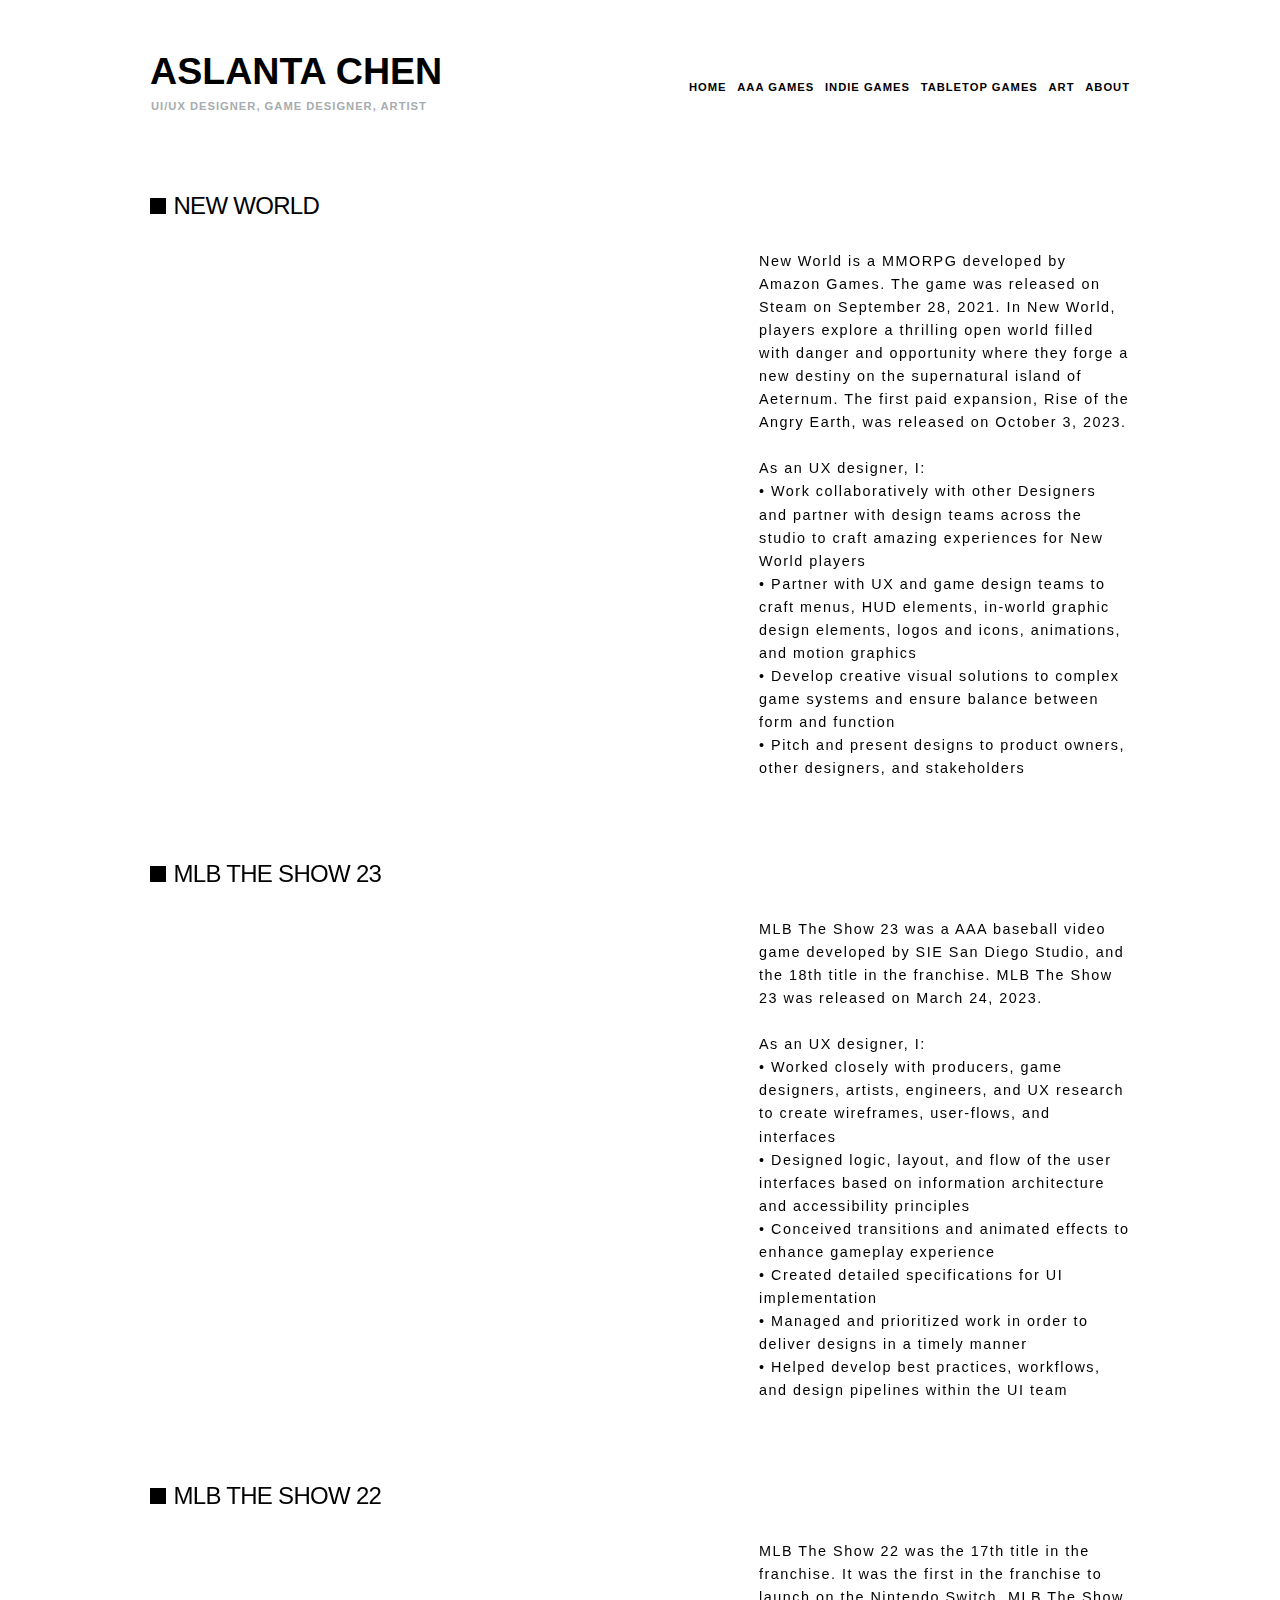
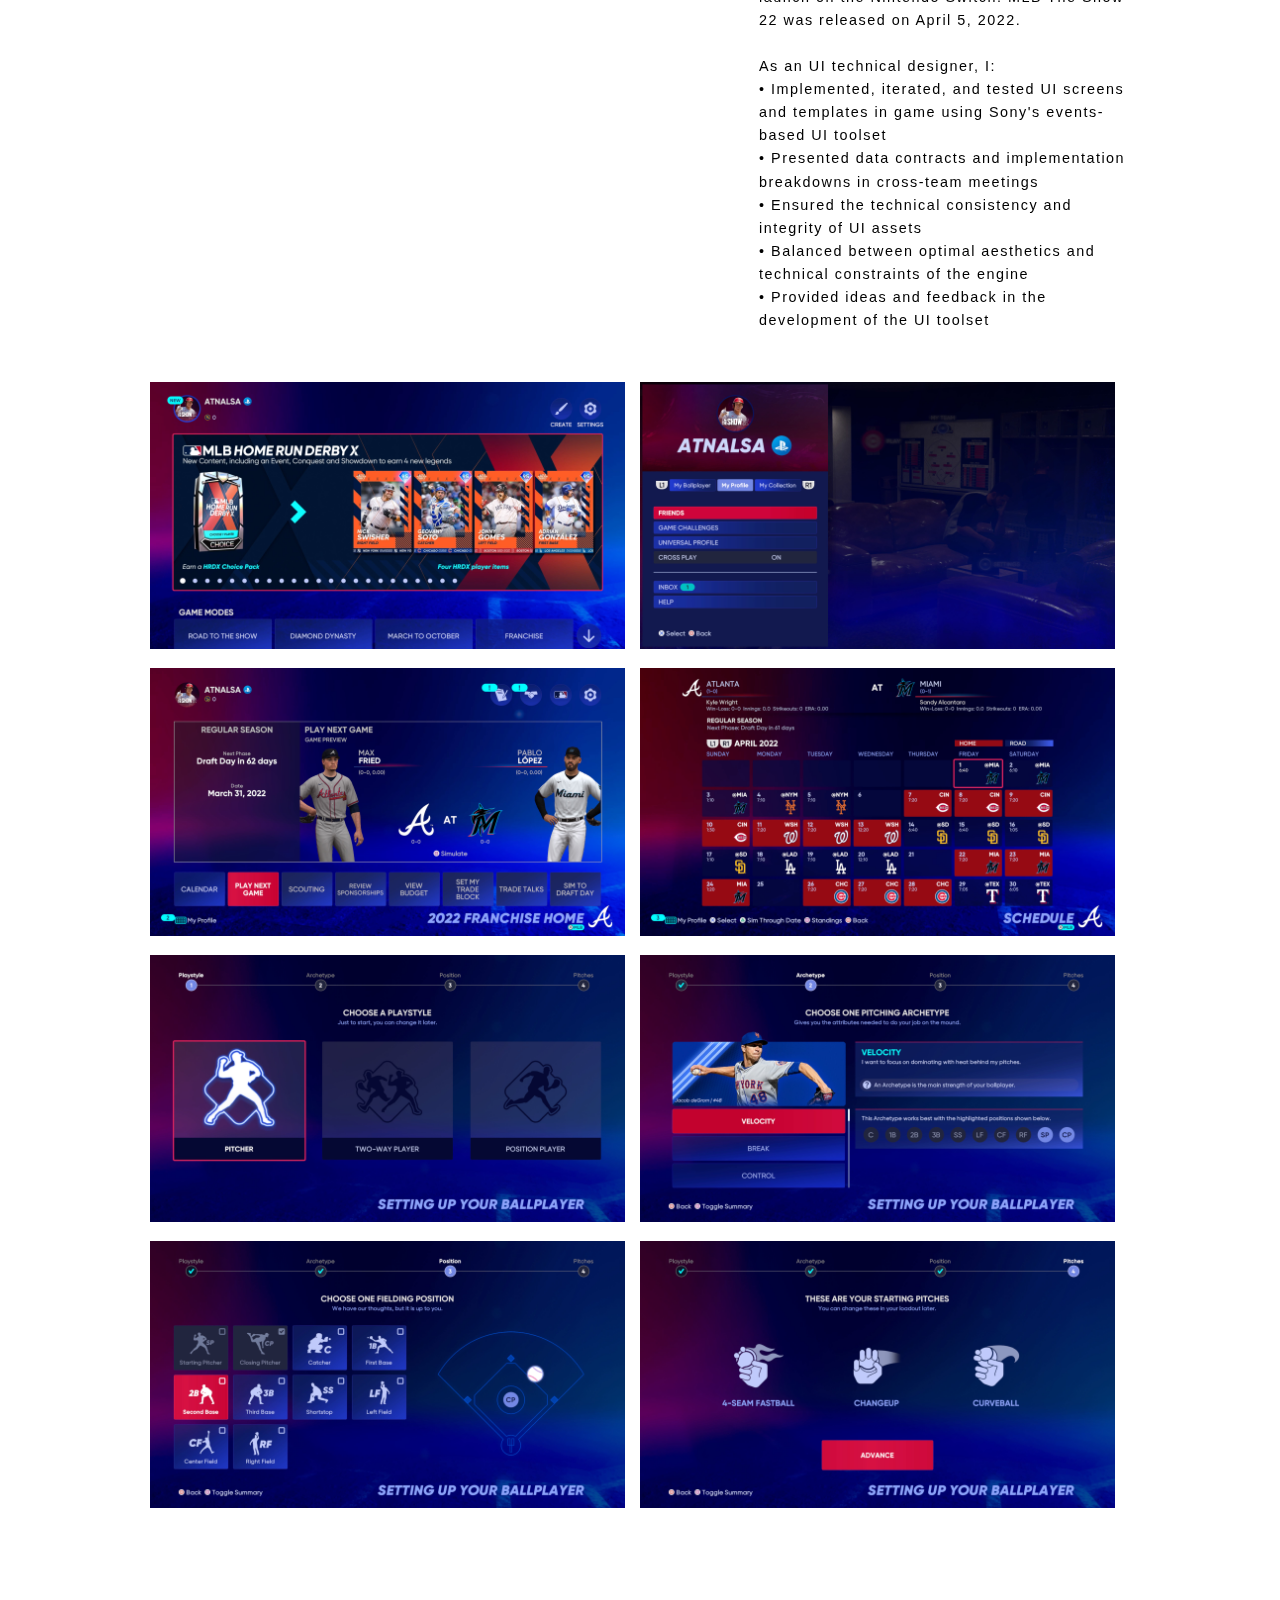
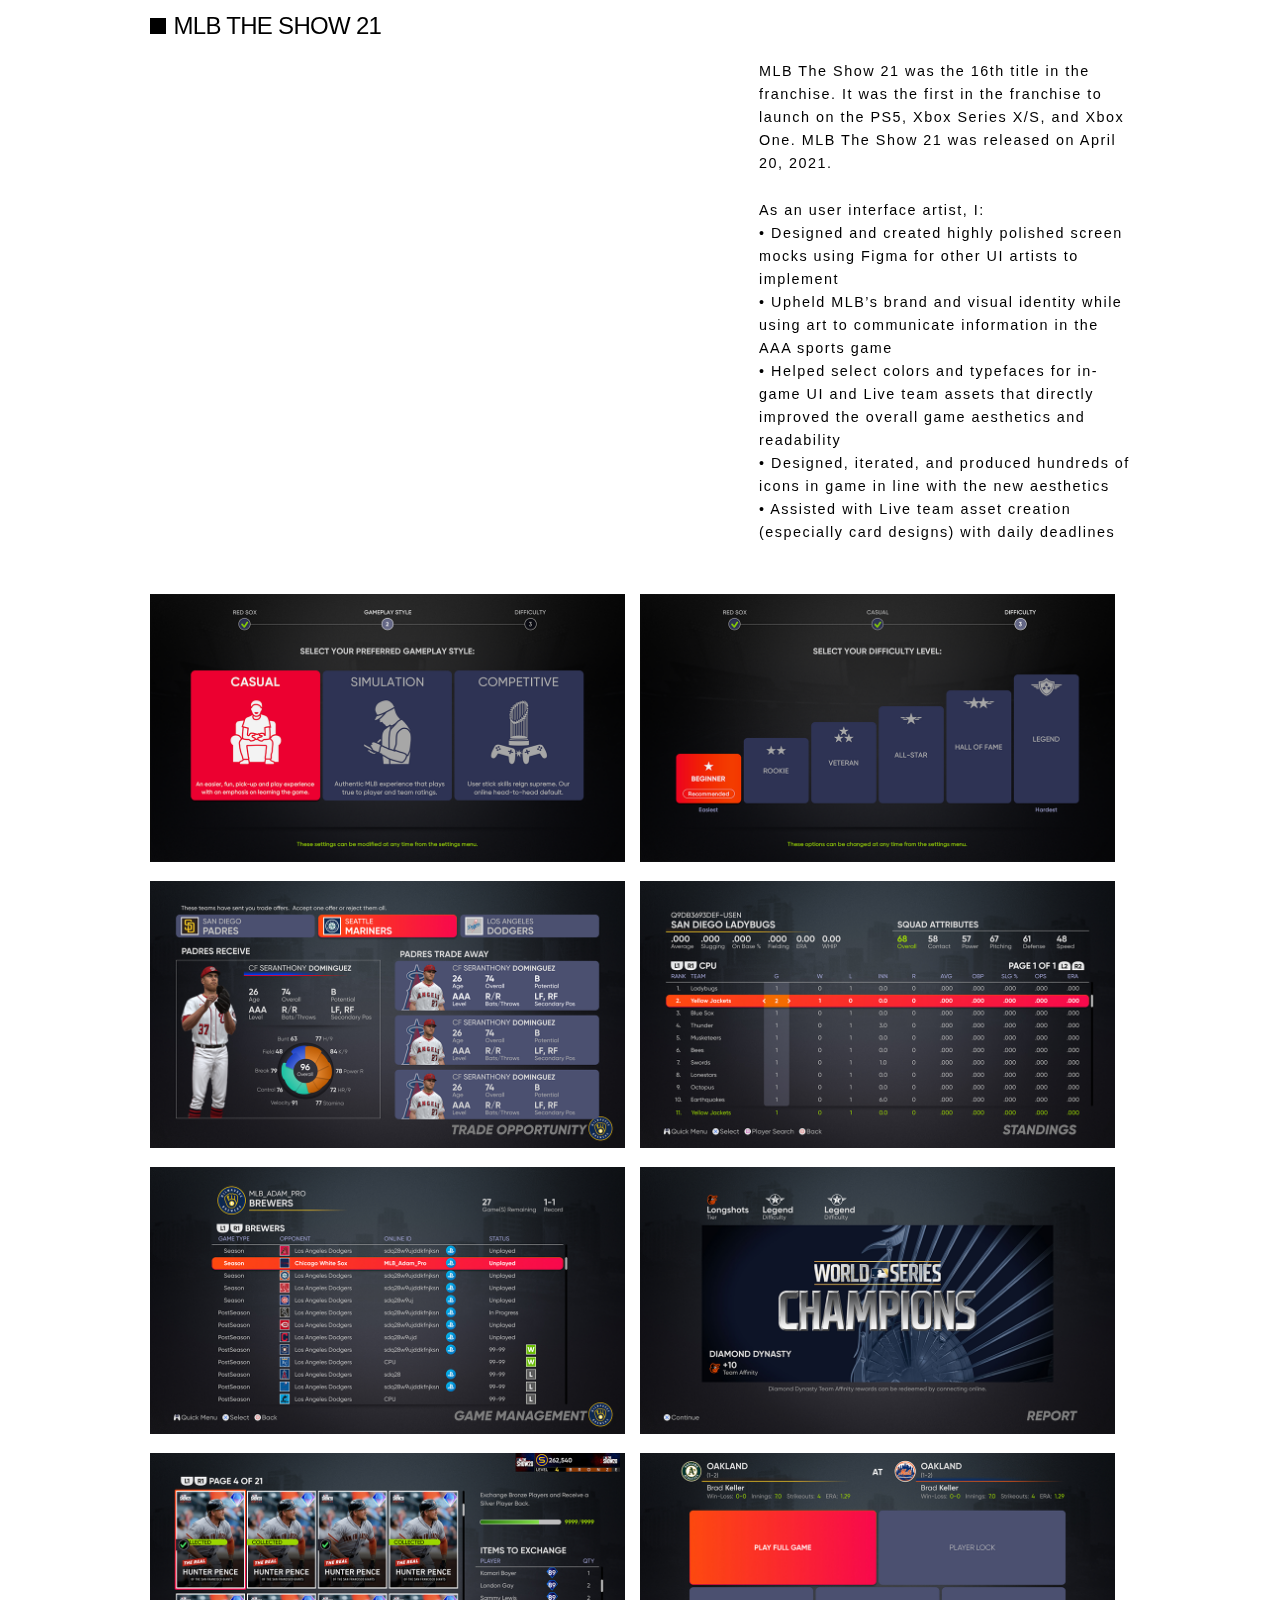
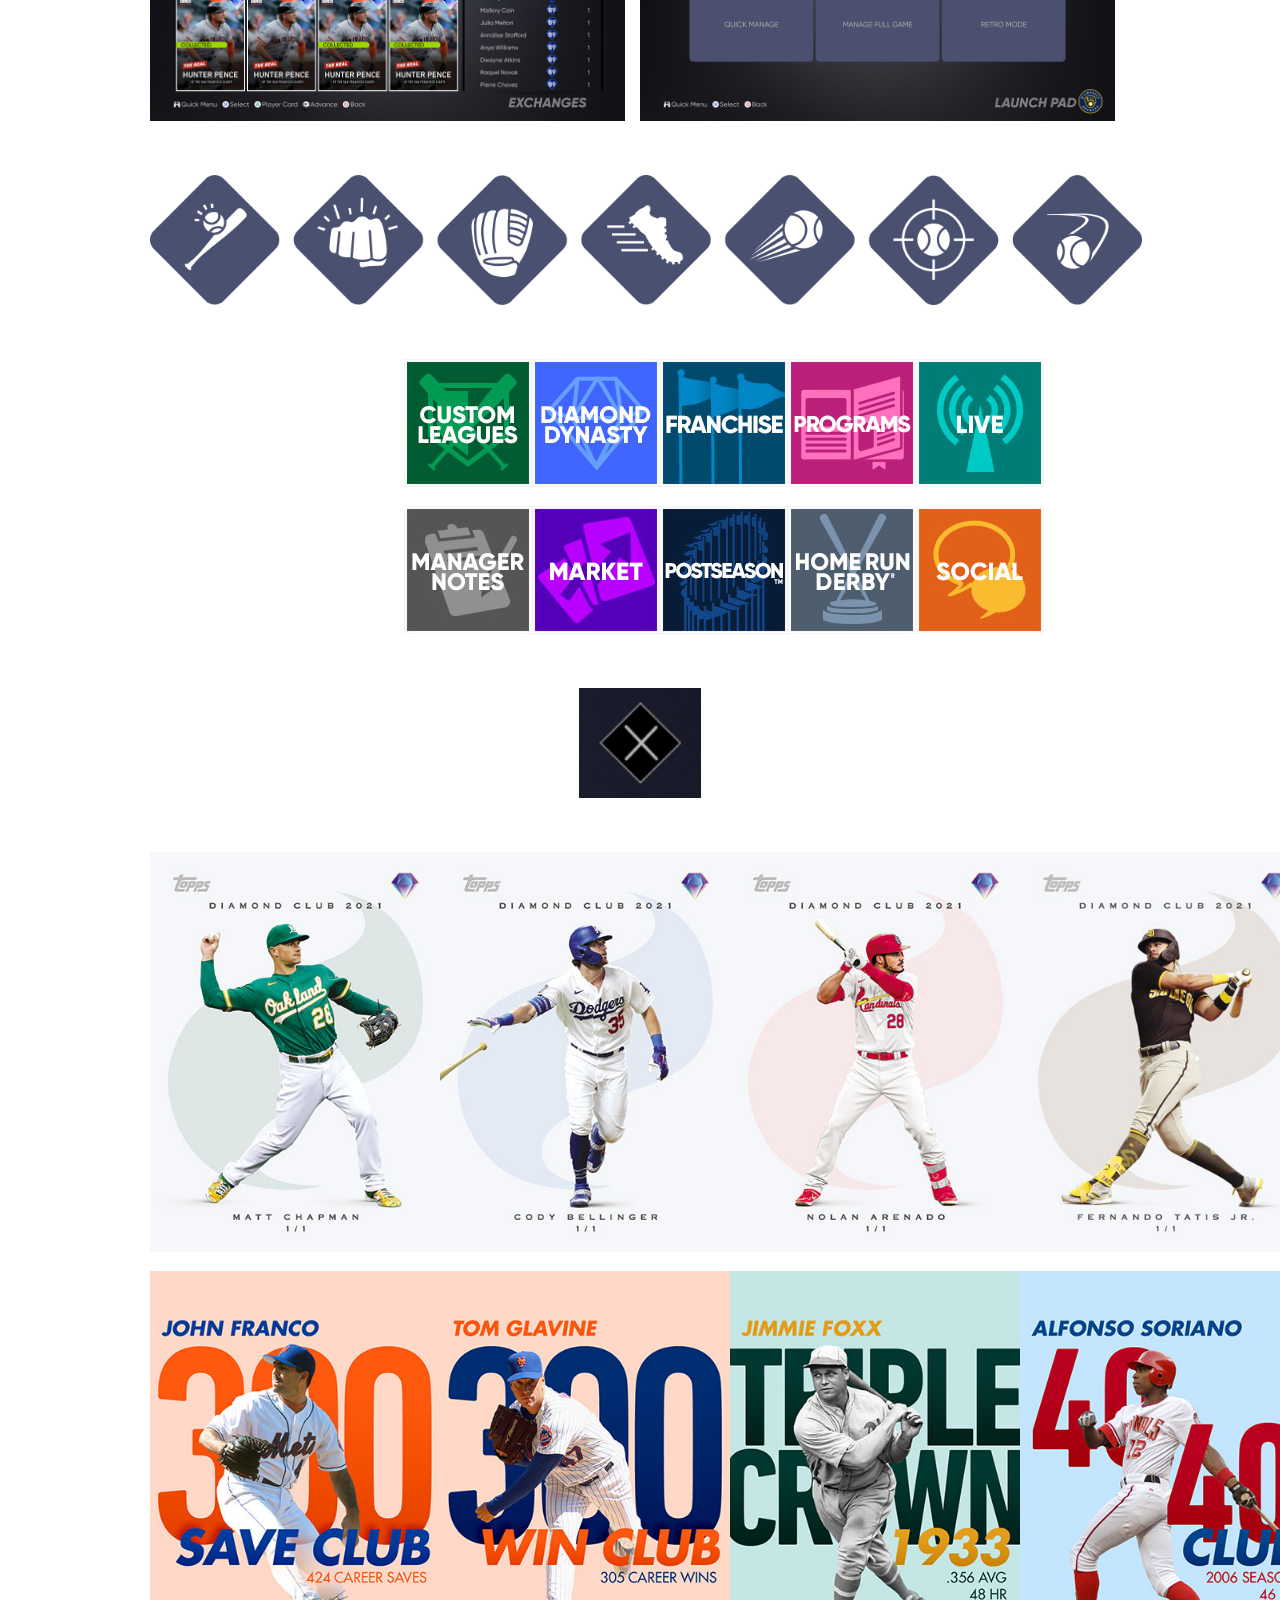
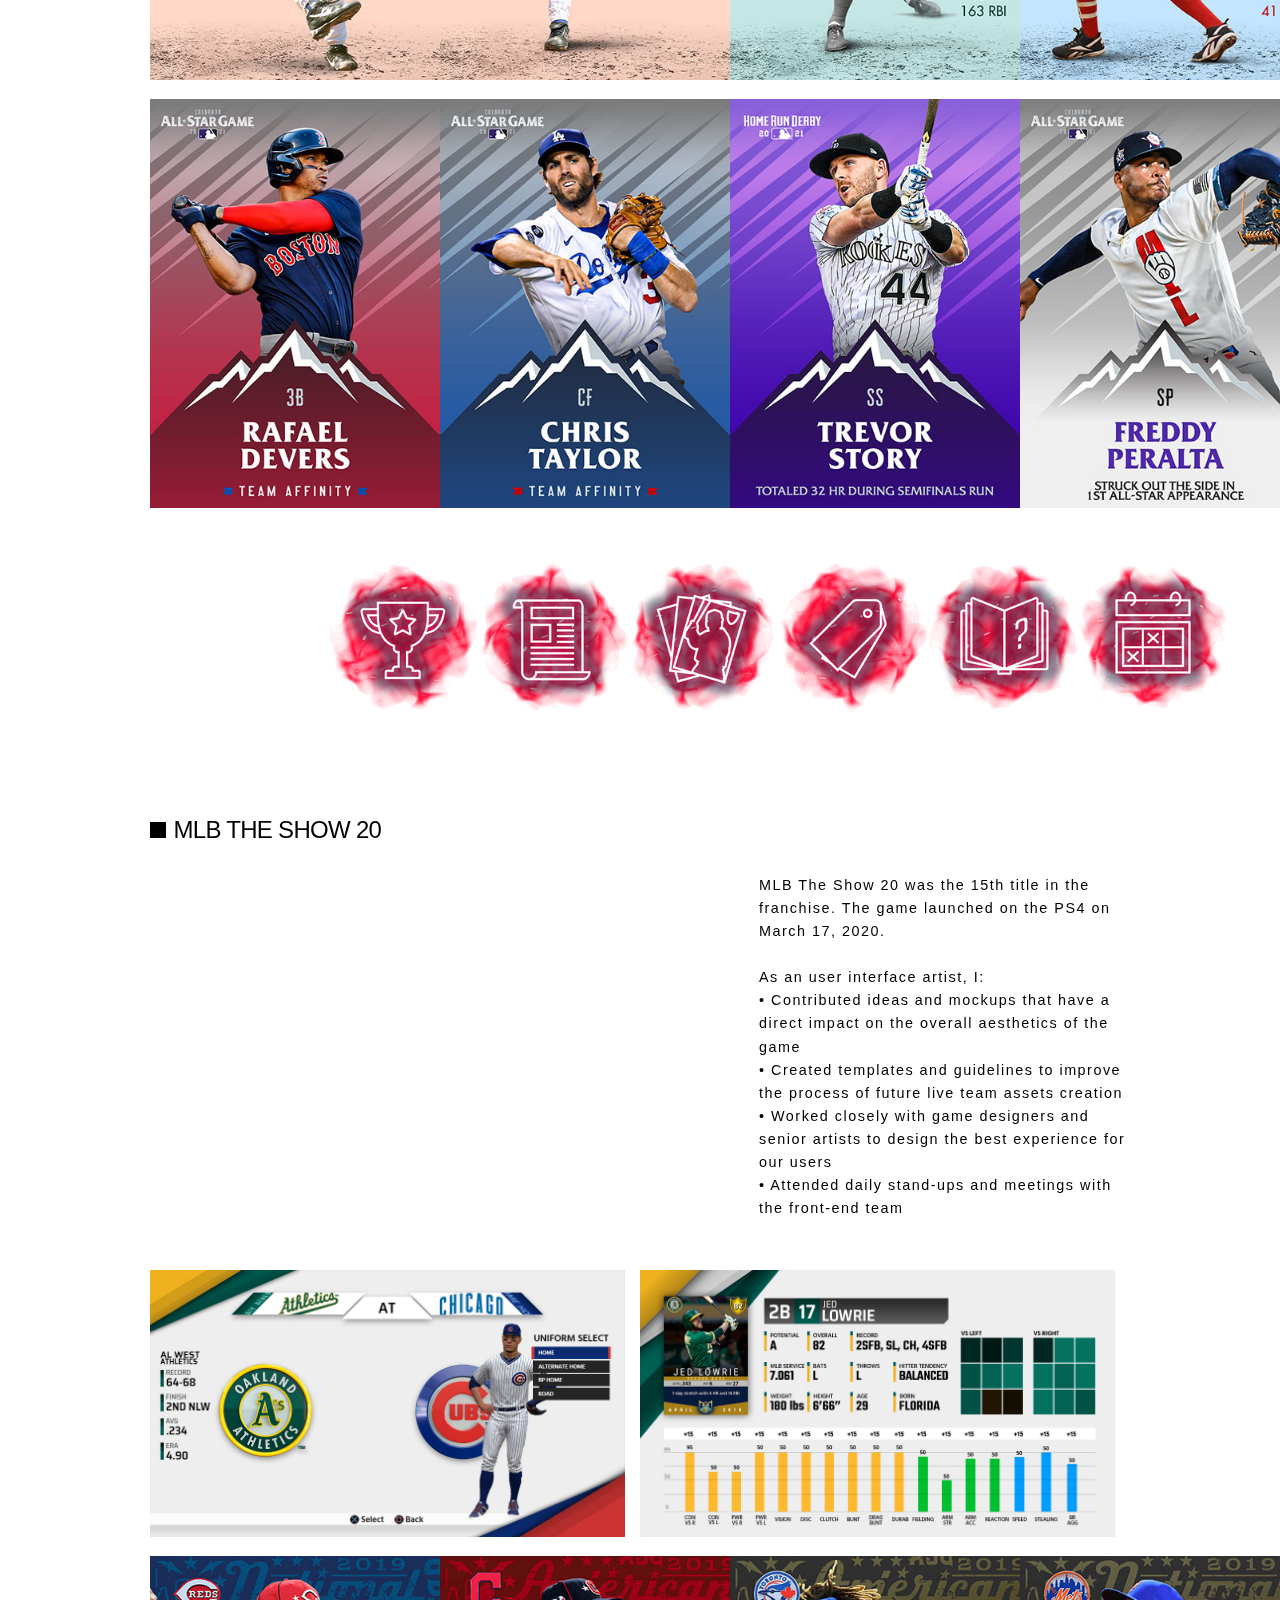
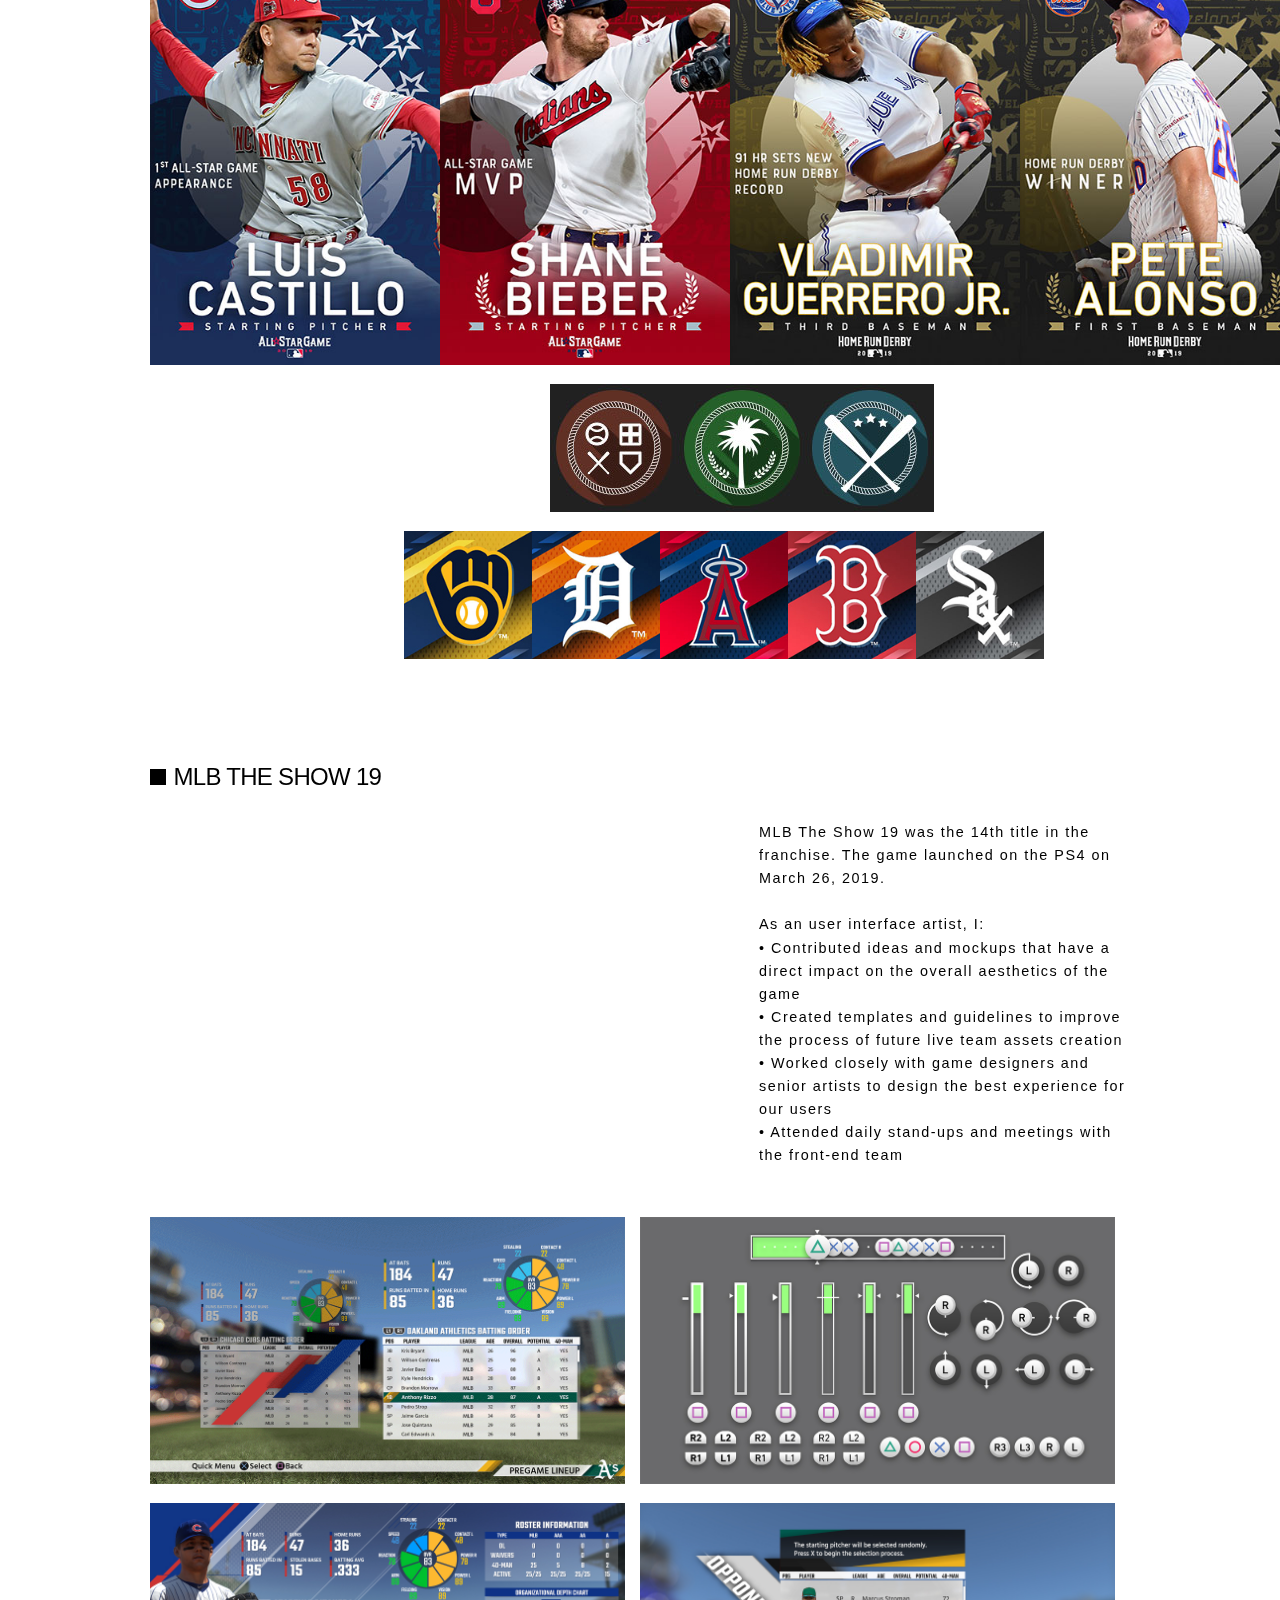
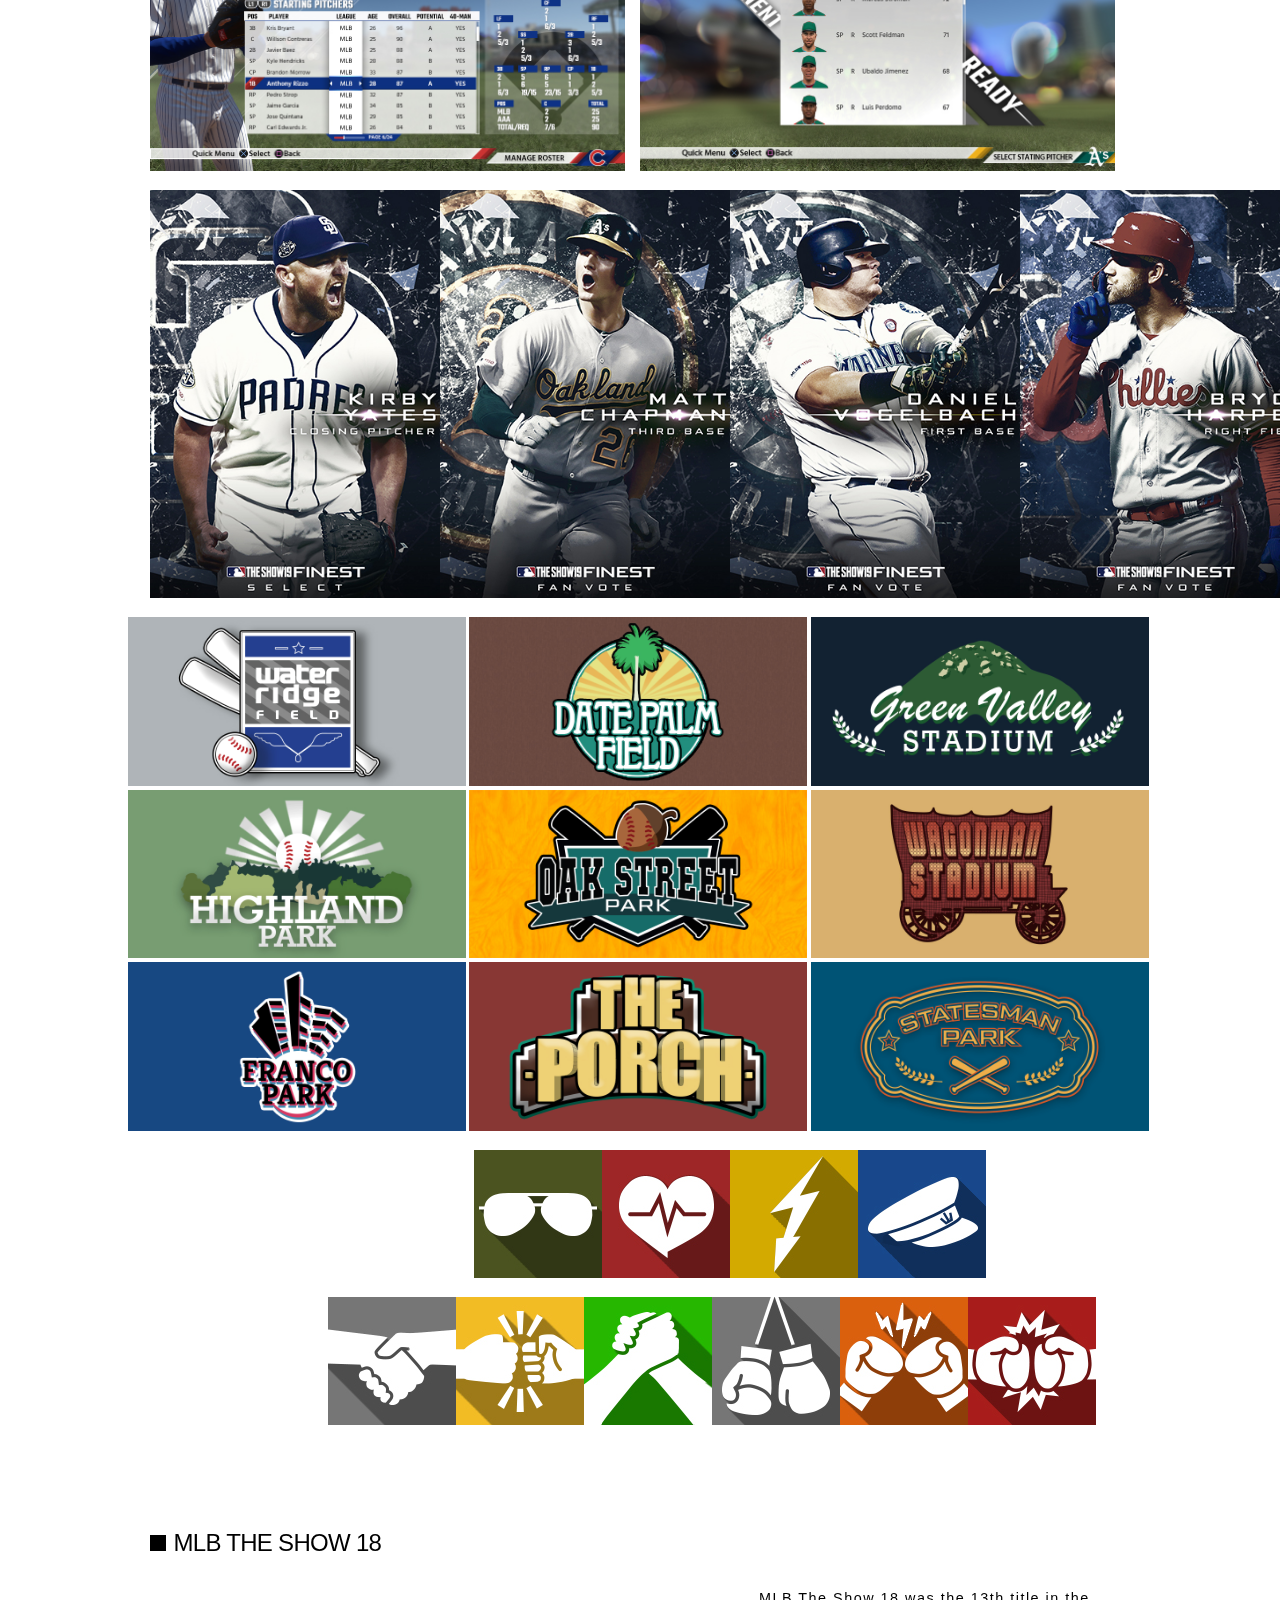
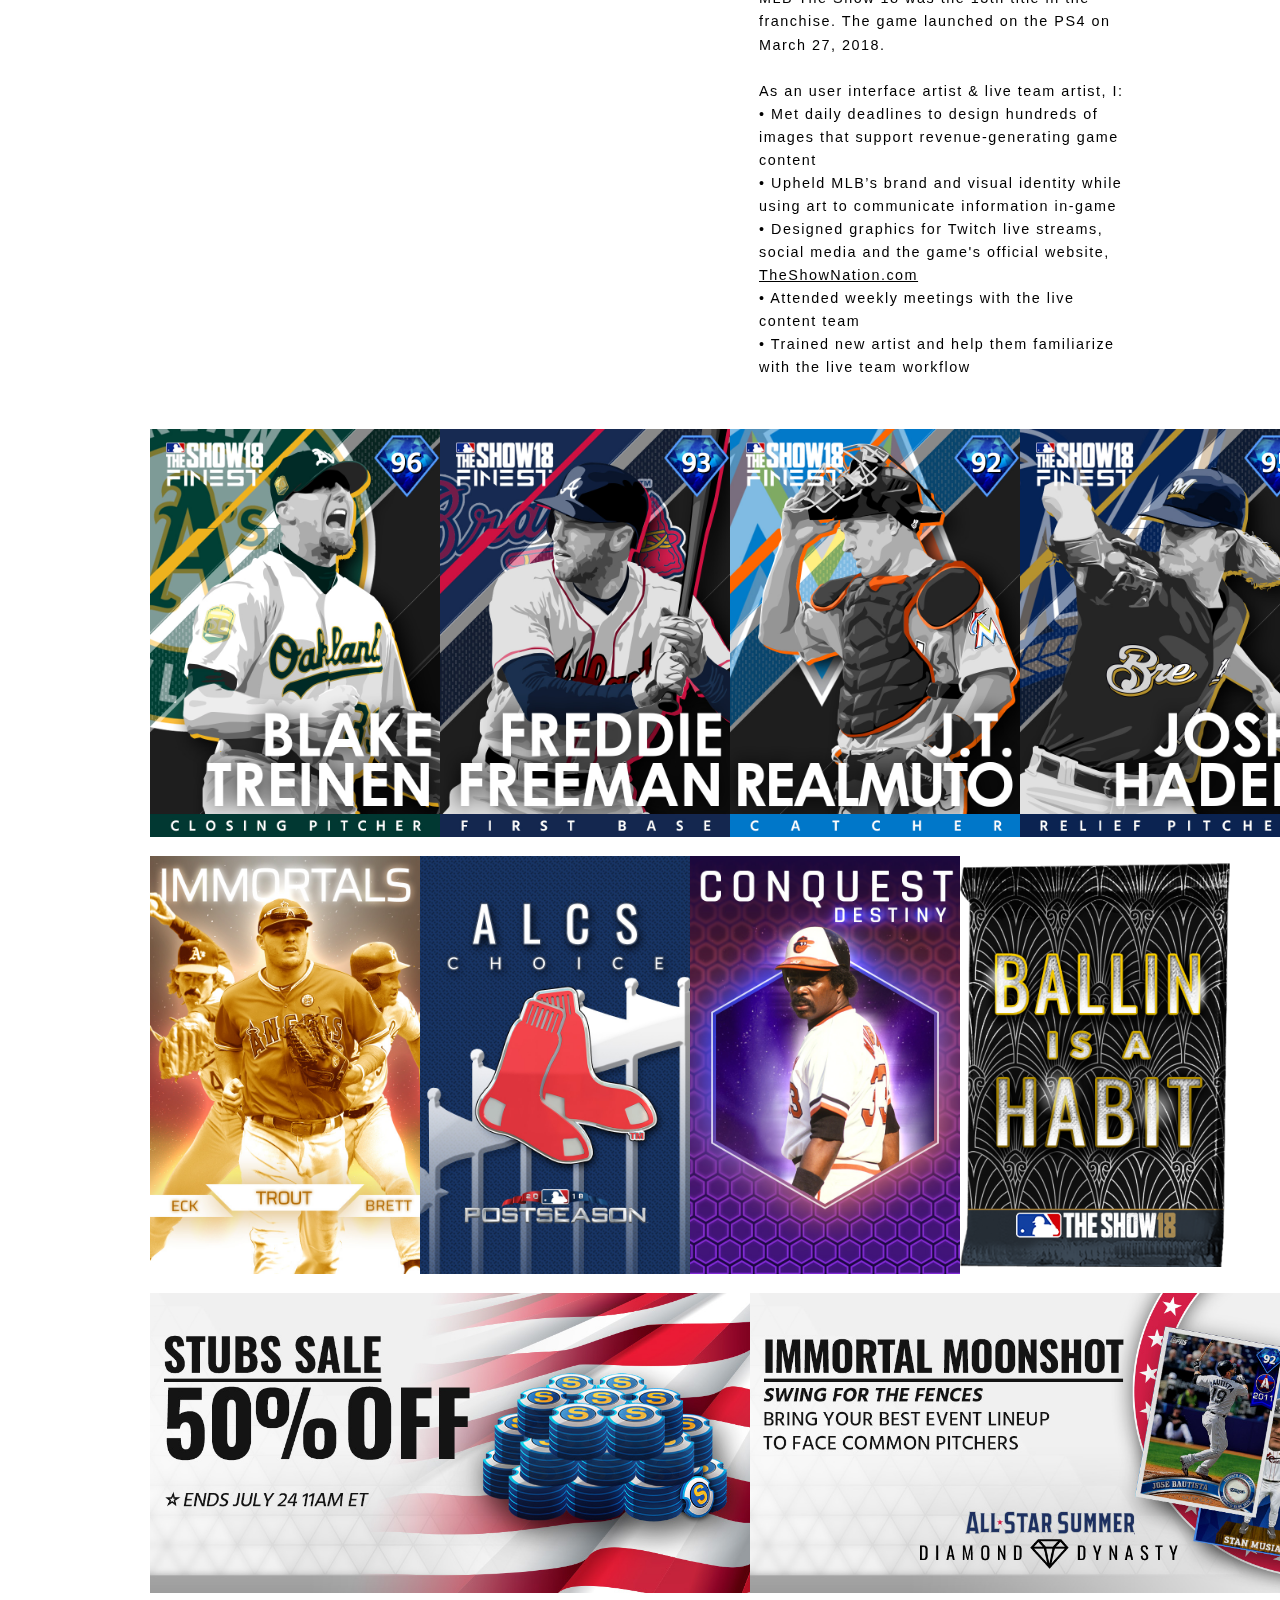
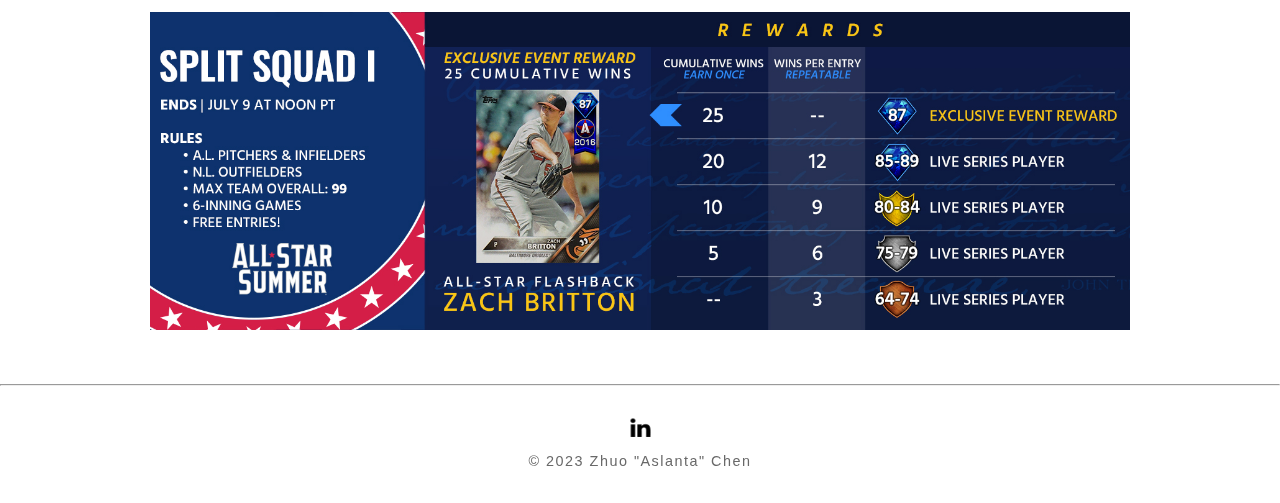
==== aaa-games/index.html @ 1771f328 "Added New World and 23 Updates" ====
<!DOCTYPE html>
<html>
<head>
	<title>Aslanta Chen | AAA Games </title>
	<link rel="stylesheet" href="../css/aaa-games.css" />
	<link rel="shortcut icon" type="image/x-icon" href="../images/favicon.ico" />
	<link rel="stylesheet" href="https://cdnjs.cloudflare.com/ajax/libs/font-awesome/4.7.0/css/font-awesome.min.css">
	<style>
	.square {
		height: 16px;
		width: 16px;
		background-color: black;
	}
</style>
</head>

<body>
	<nav class="desktop">
		<a href="/"><h1>Aslanta Chen</h1></a>
		<h4>UI/UX Designer, Game Designer, Artist</h4>
		<ul>
			<li><a href="/">Home</a></li>
			<li><a href="../aaa-games">AAA Games</a></li>
			<li><a href="../indie-games">Indie Games</a></li>
			<li><a href="../tabletop-games">Tabletop Games</a></li>
			<li><a href="../art">Art</a></li>
			<li><a href="../about">About</a></li>
		</ul>
	</nav>

	<nav class="mobile">
		<button class="caret" href="/">
			<h1>Aslanta Chen</h1>
			<br>
			<i class="fa fa-caret-down"></i>
		</button>
		<div class="dropdown-content">
			<a href="/" class="item one">Home</a>
			<a href="../aaa-games" class="item two">AAA Games</a>
			<a href="../indie-games" class="item three">Indie Games</a>
			<a href="../tabletop-games" class="item four">Tabletop Games</a>
			<a href="../art" class="item five">Art</a>
			<a href="../about" class="item six">About</a>
		</div>
	</nav>

	<div class="section nw">
		<div class="square"></div>
		<h2>New World</h2>
	</div>

	<ul class="project nwdescription">
		<li class="content">
			<iframe width="560" height="315" src="https://www.youtube.com/embed/J9wPDAb4Wnk" frameborder="0" allowfullscreen></iframe>
		</li>
		<li class="project-text">
			<p>New World is a MMORPG developed by Amazon Games. The game was released on Steam on September 28, 2021. In New World, players explore a thrilling open world filled with danger and opportunity where they forge a new destiny on the supernatural island of Aeternum. The first paid expansion, Rise of the Angry Earth, was released on October 3, 2023.
				<br>
				<br>As an UX designer, I:
				<br>• Work collaboratively with other Designers and partner with design teams across the studio to craft amazing experiences for New World players
				<br>• Partner with UX and game design teams to craft menus, HUD elements, in-world graphic design elements, logos and icons, animations, and motion graphics
				<br>• Develop creative visual solutions to complex game systems and ensure balance between form and function
				<br>• Pitch and present designs to product owners, other designers, and stakeholders
			</p>
		</li>
	</ul>

	<div class="section mts23">
		<div class="square"></div>
		<h2>MLB The Show 23</h2>
	</div>

	<ul class="project mts23description">
		<li class="content">
			<iframe width="560" height="315" src="https://www.youtube.com/embed/Quqczz2pKoQ" frameborder="0" allowfullscreen></iframe>
		</li>
		<li class="project-text">
			<p>MLB The Show 23 was a AAA baseball video game developed by SIE San Diego Studio, and the 18th title in the franchise. MLB The Show 23 was released on March 24, 2023.
				<br>
				<br>As an UX designer, I:
				<br>• Worked closely with producers, game designers, artists, engineers, and UX research to create wireframes, user-flows, and interfaces
				<br>• Designed logic, layout, and flow of the user interfaces based on information architecture and accessibility principles
				<br>• Conceived transitions and animated effects to enhance gameplay experience
				<br>• Created detailed specifications for UI implementation
				<br>• Managed and prioritized work in order to deliver designs in a timely manner
				<br>• Helped develop best practices, workflows, and design pipelines within the UI team
			</p>
		</li>
	</ul>

	<div class="section mts22">
		<div class="square"></div>
		<h2>MLB The Show 22</h2>
	</div>

	<ul class="project mts22description">
		<li class="content">
			<iframe width="560" height="315" src="https://www.youtube.com/embed/D5o1y9qDVNc" frameborder="0" allowfullscreen></iframe>
		</li>
		<li class="project-text">
			<p>MLB The Show 22 was the 17th title in the franchise. It was the first in the franchise to launch on the Nintendo Switch. MLB The Show 22 was released on April 5, 2022.
				<br>
				<br>As an UI technical designer, I:
				<br>• Implemented, iterated, and tested UI screens and templates in game using Sony's events-based UI toolset
				<br>• Presented data contracts and implementation breakdowns in cross-team meetings
				<br>• Ensured the technical consistency and integrity of UI assets
				<br>• Balanced between optimal aesthetics and technical constraints of the engine
				<br>• Provided ideas and feedback in the development of the UI toolset
			</p>
		</li>
	</ul>

	<ul class="project screenshots22-1">
		<li class="image">
			<img src="../images/screenshot_home_main.jpg" alt="MTS Home Screen" />
		</li>
		<li class="image">
			<img src="../images/screenshot_profile.jpg" alt="MTS My Profile Screen" />
		</li>
	</ul>

	<ul class="project screenshots22-2">
		<li class="image">
			<img src="../images/screenshot_home_franchise.jpg" alt="MTS Franchise Screen" />
		</li>
		<li class="image">
			<img src="../images/screenshot_schedule_franchise.jpg" alt="MTS Schedule Screen" />
		</li>
	</ul>

	<ul class="project screenshots22-3">
		<li class="image">
			<img src="../images/screenshot_ballplayer_setup_playstyle.jpg" alt="MTS Playstyle Setup Screen" />
		</li>
		<li class="image">
			<img src="../images/screenshot_ballplayer_setup_archetype.jpg" alt="MTS Archetype Setup Screen" />
		</li>
	</ul>

	<ul class="project screenshots22-4">
		<li class="image">
			<img src="../images/screenshot_ballplayer_setup_position.jpg" alt="MTS Position Setup Screen" />
		</li>
		<li class="image">
			<img src="../images/screenshot_ballplayer_setup_pitches.jpg" alt="MTS Pitches Setup Screen" />
		</li>
	</ul>

	<div class="section mts21">
		<div class="square"></div>
		<h2>MLB The Show 21</h2>
	</div>

	<ul class="project mts21description">
		<li class="content">
			<iframe width="560" height="315" src="https://www.youtube.com/embed/tlCiDcgZUHg" frameborder="0" allowfullscreen></iframe>
		</li>
		<li class="project-text">
			<p>MLB The Show 21 was the 16th title in the franchise. It was the first in the franchise to launch on the PS5, Xbox Series X/S, and Xbox One. MLB The Show 21 was released on April 20, 2021.
				<br>
				<br>As an user interface artist, I:
				<br>• Designed and created highly polished screen mocks using Figma for other UI artists to implement
				<br>• Upheld MLB’s brand and visual identity while using art to communicate information in the AAA sports game
				<br>• Helped select colors and typefaces for in-game UI and Live team assets that directly improved the overall game aesthetics and readability
				<br>• Designed, iterated, and produced hundreds of icons in game in line with the new aesthetics
				<br>• Assisted with Live team asset creation (especially card designs) with daily deadlines
			</p>
		</li>
	</ul>

	<ul class="project gameplaydifficultyicons">
		<li class="image">
			<img src="../images/icons_gameplaystyle.png" alt="MTS Gameplay Style Icons" />
		</li>
		<li class="image">
			<img src="../images/icons_difficulty.png" alt="MTS Difficulty Icons" />
		</li>
	</ul>

	<ul class="project mockups21-1">
		<li class="image">
			<img src="../images/mockup_trade_opportunity.png" alt="MTS Trade Opportunity Mockup" />
		</li>
		<li class="image">
			<img src="../images/mockup_standings_cpu.png" alt="MTS CPU Standings Mockup" />
		</li>
	</ul>

	<ul class="project mockups21-2">
		<li class="image">
			<img src="../images/mockup_game_management_result_table.png" alt="MTS Game Management Result Table Mockup" />
		</li>
		<li class="image">
			<img src="../images/mockup_gates.png" alt="MTS Gates Mockup" />
		</li>
	</ul>

	<ul class="project mockups21-3">
		<li class="image">
			<img src="../images/mockup_mission_exchanges.png" alt="MTS Mission Exchanges Mockup" />
		</li>
		<li class="image">
			<img src="../images/mockup_launch_pad.png" alt="MTS Launch Pad Mockup" />
		</li>
	</ul>

	<ul class="project perkicons">
		<li class="image">
			<img src="../images/icons_perk.png" alt="MTS Perk Icons" height="130" />
		</li>
	</ul>

	<ul class="project gamemodeicons1">
		<li class="image">
			<img src="../images/gamemode_customleagues.jpg" alt="MTS Custom League Mode Icon" height="128" />
		</li>
		<li class="image">
			<img src="../images/gamemode_dd.jpg" alt="MTS Diamond Dynasty Mode Icon" height="128" />
		</li>
		<li class="image">
			<img src="../images/gamemode_franchise.jpg" alt="MTS Franchise Mode Icon" height="128" />
		</li>
		<li class="image">
			<img src="../images/gamemode_programs.jpg" alt="MTS Programs Mode Icon" height="128" />
		</li>
		<li class="image">
			<img src="../images/gamemode_live.jpg" alt="MTS Live Mode Icon" height="128" />
		</li>
	</ul>

	<ul class="project gamemodeicons2">
		<li class="image">
			<img src="../images/gamemode_managernotes.jpg" alt="MTS Manager Notes Mode Icon" height="128" />
		</li>
		<li class="image">
			<img src="../images/gamemode_market.jpg" alt="MTS Market Mode Icon" height="128" />
		</li>
		<li class="image">
			<img src="../images/gamemode_postseason.jpg" alt="MTS Postseason Mode Icon" height="128" />
		</li>
		<li class="image">
			<img src="../images/gamemode_hrd.jpg" alt="MTS Home Run Derby Mode Icon" height="128" />
		</li>
		<li class="image">
			<img src="../images/gamemode_social.jpg" alt="MTS Social Mode Icon" height="128" />
		</li>
	</ul>

	<ul class="project loading-animation">
		<li class="image">
			<img src="../images/animation_loading.gif" alt="MTS Loading Animation" height="110" />
		</li>
	</ul>

	<ul class="project card diamondclub21">
		<li class="image">
			<img src="../images/dc_chapman_matt.jpg" alt="MTS Diamond Club 21 Matt Chapman" width="290" />
		</li>
		<li class="image">
			<img src="../images/dc_bellinger_cody.jpg" alt="MTS Diamond Club 21 Cody Bellinger" width="290" />
		</li>
		<li class="image">
			<img src="../images/dc_arenado_nolan.jpg" alt="MTS Diamond Club 21 Nolan Arenado" width="290" />
		</li>
		<li class="image">
			<img src="../images/dc_tatisjr_fernando.jpg" alt="MTS Diamond Club 21 Fernando Tatis Jr." width="290" />
		</li>
	</ul>

	<ul class="project card milestone">
		<li class="image">
			<img src="../images/ms_franco_john.jpg" alt="MTS Milestone John Franco" width="290" />
		</li>
		<li class="image">
			<img src="../images/ms_glavine_tom.jpg" alt="MTS Milestone Tom Glavine" width="290" />
		</li>
		<li class="image">
			<img src="../images/ms_foxx_jimmie.jpg" alt="MTS Milestone Jimmie Foxx" width="290" />
		</li>
		<li class="image">
			<img src="../images/ms_soriano_alfonso.jpg" alt="MTS Milestone Alfonso Soriano" width="290" />
		</li>
	</ul>

	<ul class="project card allstar21">
		<li class="image">
			<img src="../images/as21_devers_rafael.jpg" alt="MTS All-Star 21 Rafael Devers" width="290" />
		</li>
		<li class="image">
			<img src="../images/as21_taylor_chris.jpg" alt="MTS All-Star 21 Chris Taylor" width="290" />
		</li>
		<li class="image">
			<img src="../images/hrd_story_trevor.jpg" alt="MTS All-Star 21 Trevor Story" width="290" />
		</li>
		<li class="image">
			<img src="../images/as21_peralta_freddy.jpg" alt="MTS All-Star 21 Freddy Peralta" width="290" />
		</li>
	</ul>

	<ul class="project newslettericons">
		<li class="image">
			<img src="../images/newsletter-contests.png" alt="Newsletter Contests Icon" height="150" />
		</li>
		<li class="image">
			<img src="../images/newsletter-news.png" alt="Newsletter News Icon" height="150" />
		</li>
		<li class="image">
			<img src="../images/newsletter-offers.png" alt="Newsletter Offers Icon" height="150" />
		</li>
		<li class="image">
			<img src="../images/newsletter-salaries.png" alt="Newsletter Salaries Icon" height="150" />
		</li>
		<li class="image">
			<img src="../images/newsletter-guides.png" alt="Newsletter Guides Icon" height="150" />
		</li>
		<li class="image">
			<img src="../images/newsletter-schedules.png" alt="MTS Newsletter Schedules Icon" height="150" />
		</li>
	</ul>

	<div class="section mts20">
		<div class="square"></div>
		<h2>MLB The Show 20</h2>
	</div>

	<ul class="project mts20description">
		<li class="content">
			<iframe width="560" height="315" src="https://www.youtube.com/embed/BKOn0NZ7Tpc" frameborder="0" allowfullscreen></iframe>
		</li>
		<li class="project-text">
			<p>MLB The Show 20 was the 15th title in the franchise. The game launched on the PS4 on March 17, 2020.
				<br>
				<br>As an user interface artist, I:
				<br>• Contributed ideas and mockups that have a direct impact on the overall aesthetics of the game
				<br>• Created templates and guidelines to improve the process of future live team assets creation
				<br>• Worked closely with game designers and senior artists to design the best experience for our users
				<br>• Attended daily stand-ups and meetings with the front-end team
			</p>
		</li>
	</ul>

	<ul class="project mockups20">
		<li class="image">
			<img src="../images/mockup_uniform_select.jpg" alt="MTS Uniform Select Screen Mockup" />
		</li>
		<li class="image">
			<img src="../images/mockup_player_card.jpg" alt="MTS Player Card Screen Mockup" />
		</li>
	</ul>

	<ul class="project card allstar20">
		<li class="image">
			<img src="../images/as19_CIN_castillo_luis.jpg" alt="MTS All-Star 20 Luis Castillo" width="290" />
		</li>
		<li class="image">
			<img src="../images/as19_CLE_bieber_shane.jpg" alt="MTS All-Star 20 Shane Bieber" width="290" />
		</li>
		<li class="image">
			<img src="../images/as19_TOR_guerrerojr_vladimir.jpg" alt="MTS All-Star 20 Vladimir Guerrero Jr." width="290" />
		</li>
		<li class="image">
			<img src="../images/as19_NYM_alonso_pete.jpg" alt="MTS All-Star 20 Pete Alonso" width="290" />
		</li>
	</ul>

	<ul class="project profileicons1">
		<li class="image">
			<img src="../images/icon_badge_symbols.jpg" alt="MTS Symbols Icon" height="128" />
		</li>
		<li class="image">
			<img src="../images/icon_badge_palmtree.jpg" alt="MTS Palm Tree Icon" height="128" />
		</li>
		<li class="image">
			<img src="../images/icon_badge_crossedbats.jpg" alt="MTS Crossed Bats Icon" height="128" />
		</li>
	</ul>

	<ul class="project profileicons2">
		<li class="image">
			<img src="../images/icon_teams20_mil.jpg" alt="MTS MIL Icon" height="128" />
		</li>
		<li class="image">
			<img src="../images/icon_teams20_det.jpg" alt="MTS DET Icon" height="128" />
		</li>
		<li class="image">
			<img src="../images/icon_teams20_laa.jpg" alt="MTS IAA Icon" height="128" />
		</li>
		<li class="image">
			<img src="../images/icon_teams20_bos.jpg" alt="MTS BOS Icon" height="128" />
		</li>
		<li class="image">
			<img src="../images/icon_teams20_cws.jpg" alt="MTS CWS Icon" height="128" />
		</li>
	</ul>

	<div class="section mts19">
		<div class="square"></div>
		<h2>MLB The Show 19</h2>
	</div>

	<ul class="project mts19description">
		<li class="content">
			<iframe width="560" height="315" src="https://www.youtube.com/embed/pf9JwMpUzwI" frameborder="0" allowfullscreen></iframe>
		</li>
		<li class="project-text">
			<p>MLB The Show 19 was the 14th title in the franchise. The game launched on the PS4 on March 26, 2019.
				<br>
				<br>As an user interface artist, I:
				<br>• Contributed ideas and mockups that have a direct impact on the overall aesthetics of the game
				<br>• Created templates and guidelines to improve the process of future live team assets creation
				<br>• Worked closely with game designers and senior artists to design the best experience for our users
				<br>• Attended daily stand-ups and meetings with the front-end team
			</p>
		</li>
	</ul>

	<ul class="project mockups19-1">
		<li class="image">
			<img src="../images/mockup_opponent_ready_animation.gif" alt="MTS Opponent Ready Animation Mockup" />
		</li>
		<li class="image">
			<img src="../images/mockup_mini_game_ui.jpg" alt="MTS Mini Game UI Mockup" />
		</li>
	</ul>

	<ul class="project mockups19-2">
		<li class="image">
			<img src="../images/mockup_manage_roster.jpg" alt="MTS Manage Roster Mockup" />
		</li>
		<li class="image">
			<img src="../images/mockup_opponent_ready.jpg" alt="MTS Opponent Ready Mockup" />
		</li>
	</ul>

	<ul class="project card finest19">
		<li class="image">
			<img src="../images/finest19_yates_kirby.jpg" alt="MTS Finest 19 Kirby Yates" width="290" />
		</li>
		<li class="image">
			<img src="../images/finest19_chapman_matt.jpg" alt="MTS Finest 19 Matt Chapman" width="290" />
		</li>
		<li class="image">
			<img src="../images/finest19_vogelbach_daniel.jpg" alt="MTS Finest 19 Bryce Harper" width="290" />
		</li>
		<li class="image">
			<img src="../images/finest19_harper_bryce.jpg" alt="MTS Finest 19 Daniel Vogelbach" width="290" />
		</li>
	</ul>

	<ul class="project stadiumlogos1">
		<li class="image">
			<img src="../images/logo_water_ridge_field.jpg" alt="MTS Water Ridge Field Logo" />
		</li>
		<li class="image">
			<img src="../images/logo_date_palm_field.jpg" alt="MTS Date Palm Field Logo" />
		</li>
		<li class="image">
			<img src="../images/logo_green_valley_stadium.jpg" alt="MTS Green Valley Stadium Logo" />
		</li>
	</ul>

	<ul class="project stadiumlogos2">
		<li class="image">
			<img src="../images/logo_highland_park.jpg" alt="MTS Highland Park Logo" />
		</li>
		<li class="image">
			<img src="../images/logo_oak_street_park.jpg" alt="MTS Oak Street Park Logo" />
		</li>
		<li class="image">
			<img src="../images/logo_wagonman_stadium.jpg" alt="MTS Wagonman Stadium Logo" />
		</li>
	</ul>

	<ul class="project stadiumlogos3">
		<li class="image">
			<img src="../images/logo_franco_park.jpg" alt="MTS Franco Park Logo" />
		</li>
		<li class="image">
			<img src="../images/logo_the_porch.jpg" alt="MTS The Porch Logo" />
		</li>
		<li class="image">
			<img src="../images/logo_statesman_park.jpg" alt="MTS Statesman Park Logo" />
		</li>
	</ul>

	<ul class="project icons1">
		<li class="image">
			<img src="../images/archetype_maverick.jpg" alt="MTS Maverick Archetype Icon" />
		</li>
		<li class="image">
			<img src="../images/archetype_heart_and_soul.jpg" alt="MTS Heart and Soul Archetype Icon" />
		</li>
		<li class="image">
			<img src="../images/archetype_lightning_rod.jpg" alt="MTS Lightning Rod Archetype Icon" />
		</li>
		<li class="image">
			<img src="../images/archetype_captain.jpg" alt="MTS Captain Archetype Icon" />
		</li>
	</ul>

	<ul class="project icons2">
		<li class="image">
			<img src="../images/teammate_unfamiliar.jpg" alt="MTS Unfamiliar Teammate Icon" />
		</li>
		<li class="image">
			<img src="../images/teammate_friendly.jpg" alt="MTS Friendly Icon" />
		</li>
		<li class="image">
			<img src="../images/teammate_bro.jpg" alt="MTS Bro Icon" />
		</li>
		<li class="image">
			<img src="../images/rival_unfamiliar.jpg" alt="MTS Unfamiliar Rival Icon" />
		</li>
		<li class="image">
			<img src="../images/rival_rival.jpg" alt="MTS Rival Icon" />
		</li>
		<li class="image">
			<img src="../images/rival_fierce_rival.jpg" alt="MTS Fierce Rival Icon" />
		</li>
	</ul>

	<div class="section mts18">
		<div class="square"></div>
		<h2>MLB The Show 18</h2>
	</div>

	<ul class="project mts18description">
		<li class="content">
			<iframe width="560" height="315" src="https://www.youtube.com/embed/Aa_eefq-_eg" frameborder="0" allowfullscreen></iframe>
		</li>
		<li class="project-text">
			<p>MLB The Show 18 was the 13th title in the franchise. The game launched on the PS4 on March 27, 2018.
				<br>
				<br>As an user interface artist & live team artist, I:
				<br>• Met daily deadlines to design hundreds of images that support revenue-generating game content
				<br>• Upheld MLB’s brand and visual identity while using art to communicate information in-game
				<br>• Designed graphics for Twitch live streams, social media and the game's official website, <a href="https://theshownation.com/home" target="_blank" class="link">TheShowNation.com</a>
				<br>• Attended weekly meetings with the live content team
				<br>• Trained new artist and help them familiarize with the live team workflow
			</p>
		</li>
	</ul>

	<ul class="project card finest18">
		<li class="image">
			<img src="../images/finest18_treinen_blake.jpg" alt="MTS Finest 18 Blake Treinen" width="290" />
		</li>
		<li class="image">
			<img src="../images/finest18_freeman_freddie.jpg" alt="MTS Finest 18 Freddie Freeman" width="290" />
		</li>
		<li class="image">
			<img src="../images/finest18_realmuto_jt.jpg" alt="MTS Finest 18 JT Realmuto" width="290" />
		</li>
		<li class="image">
			<img src="../images/finest18_hader_josh.jpg" alt="MTS Finest 18 Josh Hader" width="290" />
		</li>
	</ul>

	<ul class="project card programs">
		<li class="image">
			<img src="../images/program_immortals_3guys.jpg" alt="MTS Immortals Program" width="270" />
		</li>
		<li class="image">
			<img src="../images/program_alcs_ab.jpg" alt="MTS ALCS Program" width="270" />
		</li>
		<li class="image">
			<img src="../images/program_conquest_destiny.jpg" alt="MTS Conquest Destiny Program" width="270" />
		</li>
		<li class="image">
			<img src="../images/pack_ballinhabit.png" alt="MTS Ballin Is a Habit Pack" width="270" />
		</li>
	</ul>

	<ul class="project announcements">
		<li class="image">
			<img src="../images/ann_stubssale0713.jpg" alt="MTS All-Star Summer Announcement" width="600" />
		</li>
		<li class="image">
			<img src="../images/ann_event_moonshot.jpg" alt="MTS Event Moonshot Announcement" width="600" />
		</li>
	</ul>

	<ul class="project event">
		<li class="image">
			<img src="../images/event_splitsquadone.jpg" alt="MTS Split Squad I Event" width="100%" />
		</li>
	</ul>

	<hr>
	<footer>
		<a href="https://www.linkedin.com/in/aslantachen/" target="_blank">
			<img src="../images/linkedin-icon.png" alt="LinkedIn" style="width: 25px; height: 25px; border: 0;">
		</a>
		<div class="footer-text">
			<p>&copy; 2023 Zhuo "Aslanta" Chen</p>
		</div>
	</footer>
</body>
</html>
---- css/aaa-games.css ----
* {
	box-sizing: border-box;
	margin: 0;
	padding: 0;
}

body {
	font-family: "Work Sans", sans-serif;
}

a {
	color: black;
	text-decoration: none;
}

a.link {
	text-decoration: underline;
}

h4,
nav ul a,
.dropdown-content a {
	font-size: 0.7rem;
	font-weight: bold;
	letter-spacing: 1px;
	text-transform: uppercase;
}

ul a:hover {
	color: lightgray;
}

p {
	font-size: 0.9rem;
	letter-spacing: 1.5px;
	line-height: 1.6;
}

.mobile {
	display: none;
}

li {
	list-style-type: none;
}

nav {
	padding: 50px 150px;
	width: 100%;
}

nav h1 {
	font-size: 2.35rem;
    display: inline-block;
    font-family: "Century Gothic", sans-serif;
	text-transform: uppercase;
}

nav ul {
	float: right;
	width: 45%;
	display: flex;
	justify-content: space-between;
	margin-top: -35px;
}

nav li {
	text-align: center;
}

h1:hover {
	text-shadow: 0 0 10px #F5F5F5;
}

h2 {
	font-size: 24px;
	font-weight: normal;
	margin-left: 3px;
	letter-spacing: -0.7px;
	text-transform: uppercase;
}

h3 {
	font-size: 20px;
	text-transform: uppercase;
}

h4 {
	color: #A6ACAF;
	font-size: 11.2px;
	margin-top: 7px;
	margin-left: 1px;
	letter-spacing: 1px;
}

.project {
	margin: 50px 150px;
}

.section,
.nwdescription,
.mts23description,
.mts22description,
.mts21description,
.mts20description,
.mts19description,
.mts18description {
	margin: 30px 150px;
}

h2,
.square,
.content,
.project-text {
	display: inline-block;
}

.section {
	padding-bottom: -40px;
}

.project {
	display: flex;
	justify-content: space-around;
	align-items: center;
}

.project-text {
	width: 70%;
	padding-left: 5%;
}

.mts18,
.mts19,
.mts20,
.mts21,
.mts22,
.mts23 {
	padding-top: 50px;
}

ul.mts21description {
	margin-top: -10px;
}

ul.announcements,
ul.event,
ul.loading-animation,
ul.perkicons {
	justify-content: space-around;
}

ul.mockups20 img,
ul.mockups19-1 img,
ul.mockups19-2 img,
ul.mockups21-1 img,
ul.mockups21-2 img,
ul.mockups21-3 img,
ul.screenshots22-1 img,
ul.screenshots22-2 img,
ul.screenshots22-3 img,
ul.screenshots22-4 img,
ul.gameplaydifficultyicons img {
	width: 97%;
}

ul.stadiumlogos1,
ul.stadiumlogos2 {
	margin-bottom: -50px;
}

ul.stadiumlogos1,
ul.stadiumlogos2,
ul.stadiumlogos3 {
	width: 80%;
	padding: 0px;
	margin-left: 10%;
}

ul.stadiumlogos1 img,
ul.stadiumlogos2 img,
ul.stadiumlogos3 img {
	width: 99%;
}

ul.icons1 {
	margin: 50px 474px;
}

ul.newslettericons,
ul.icons2 {
	margin: 50px 328px;
}

ul.profileicons1 {
	margin: 50px 550px;
}

ul.profileicons2,
ul.gamemodeicons1,
ul.gamemodeicons2 {
	margin: 50px 404px;
}

ul.finest18,
ul.icons1,
ul.profileicons1,
ul.mockups19-1,
ul.mockups19-2,
ul.mockups20,
ul.mockups21-1,
ul.mockups21-2,
ul.screenshots22-1,
ul.screenshots22-2,
ul.screenshots22-3,
ul.gameplaydifficultyicons,
ul.allstar20,
ul.finest19,
ul.milestone,
ul.diamondclub21,
ul.stadiumlogos3,
ul.gamemodeicons1,
ul.programs,
ul.announcements {
	margin-bottom: -35px;
}

footer {
	padding: 30px 20px;
	clear: both;
	text-align: center;
}

footer a:hover {
	opacity: 0.3;
	filter: alpha(opacity=30);
}

footer .footer-text {
	color: dimgray;
	padding-top: 5px;
}

@media only screen and (max-width: 1080px) {
	.desktop {
		display: none;
	}

	.mobile {
		display: block;
	}

	nav {
		padding: 0px;
	}

	nav h1 {
		font-size: 3.5rem;
	}

	h1:hover {
		text-shadow: none;
	}

	.caret {
		font-size: 2rem;
		width: 100%;
		color: white;
		background-color: black;
		padding: 30px 0px 15px;
		border: none;
		text-align: center;
		cursor: pointer;
	}

	.dropdown-content {
		display: none;
		position: absolute;
		background-color: black;
		width: 100%;
		z-index: 1;
	}

	.dropdown-content a {
		font-weight: normal;
	}

	.item {
		color: white;
		border-style: solid;
		border-color: white;
		border-width: 1px 0px 0px 0px;
		padding: 20px 0px;
		display: block;
		text-align: center;
	}

	.dropdown-content .six {
		border-width: 1px 0px 1px 0px;
	}

	nav:hover .dropdown-content {
		display: block;
	}

	.project img {
		width: 100%;
		height: 50%;
	}

	iframe {
		width: 200%;
		height: 350px;
		margin-left: 7%;
	}

	.section {
		margin: 50px 18%;
		margin-right: 13%;
	}

	.project {
		display: block;
		margin: 50px 15%;
	}

	.project-text {
		width: 100%;
		margin-top: 30px;
	}

	ul.card {
		width: 40%;
		margin-left: 30%;
	}

	ul.gamemodeicons1,
	ul.gamemodeicons2 {
		margin-left: 20%;
	}

	ul.gamemodeicons1,
	ul.gamemodeicons2,
	ul.profileicons1,
	ul.icons1,
	ul.icons2 {
		margin: 50px 400px;
	}
	
	ul.loading-animation {
		width: 100px;
		margin-left: 45.2%;
	}

	ul.allstar20,
	ul.stadiumlogos3 {
		margin-bottom: 0px;
	}
}

@media only screen and (max-width: 480px) {
	nav h1 {
		font-size: 2rem;
	}

	.caret {
		font-size: 1.5rem;
	}

	.project img {
		margin-left: 5%;
	}

	iframe {
		margin-left: 5%;
	}

	.section {
		margin: 50px 18.5%;
	}
}
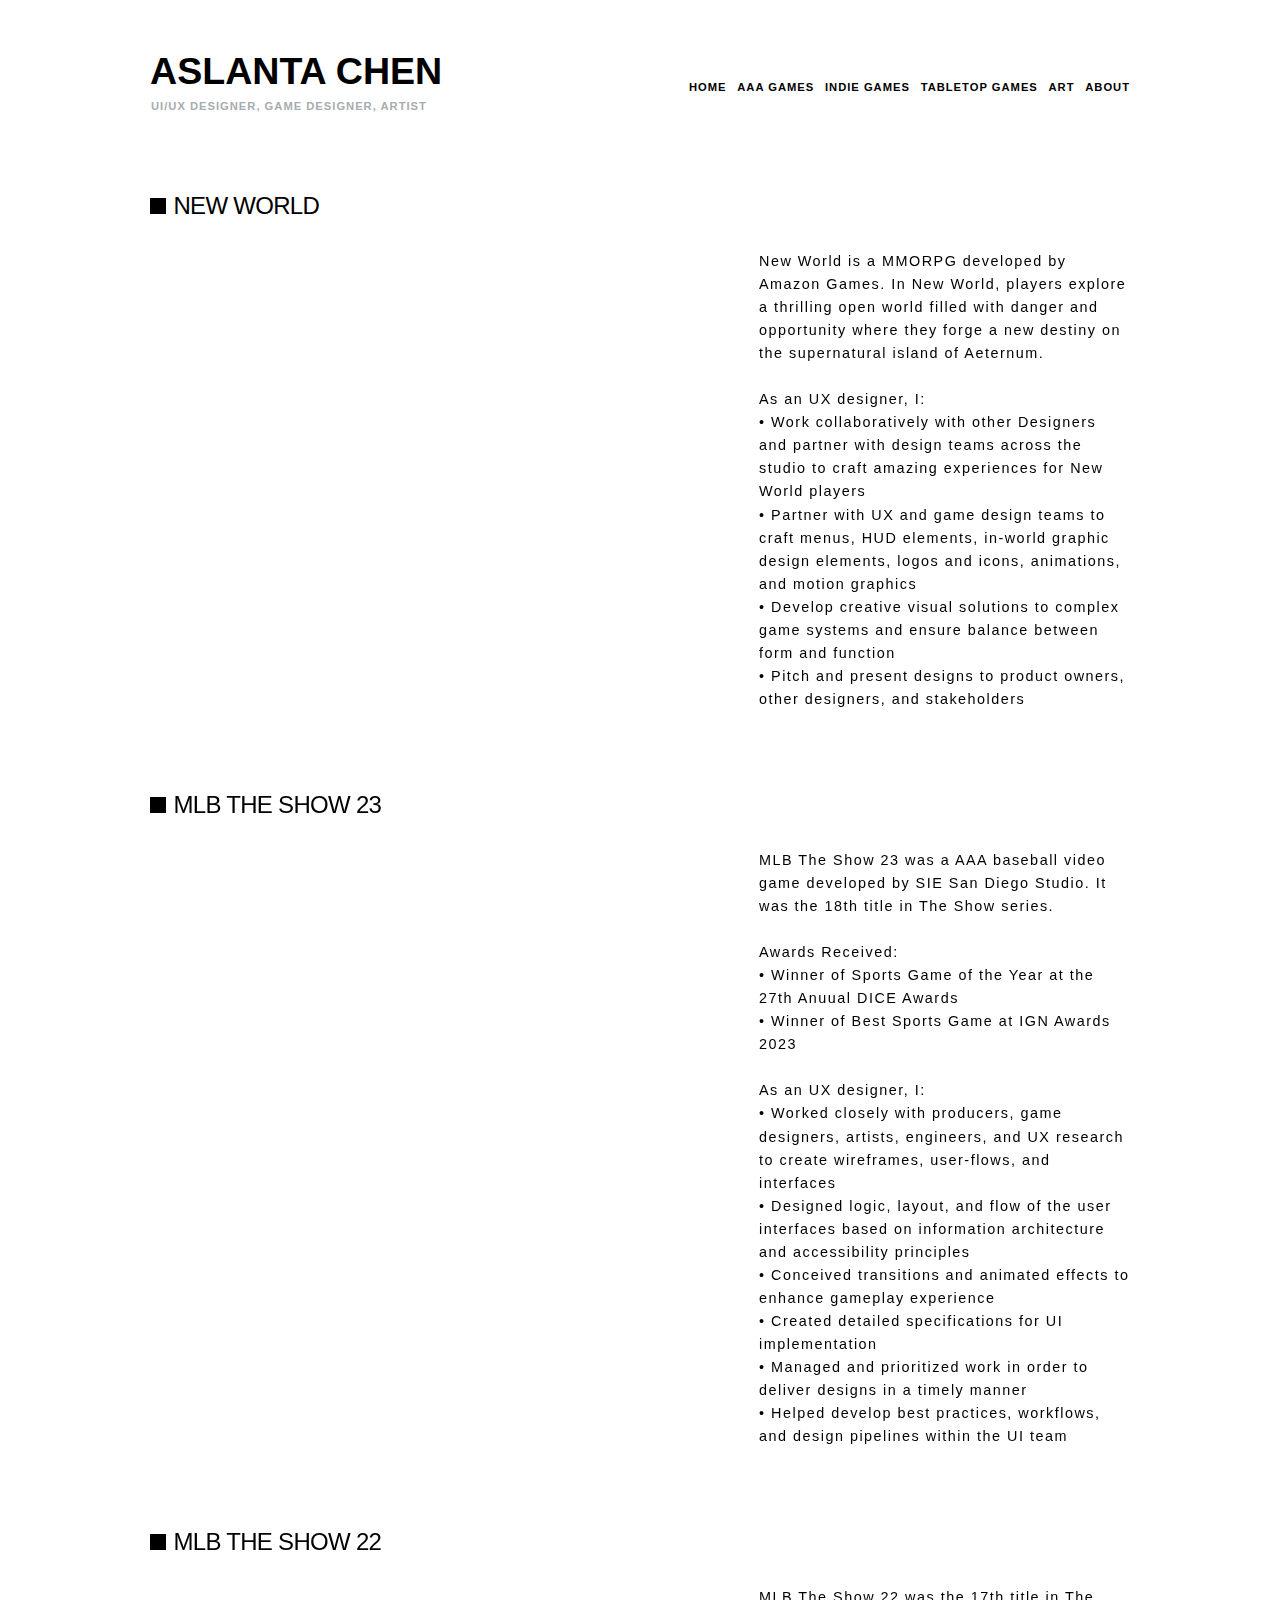
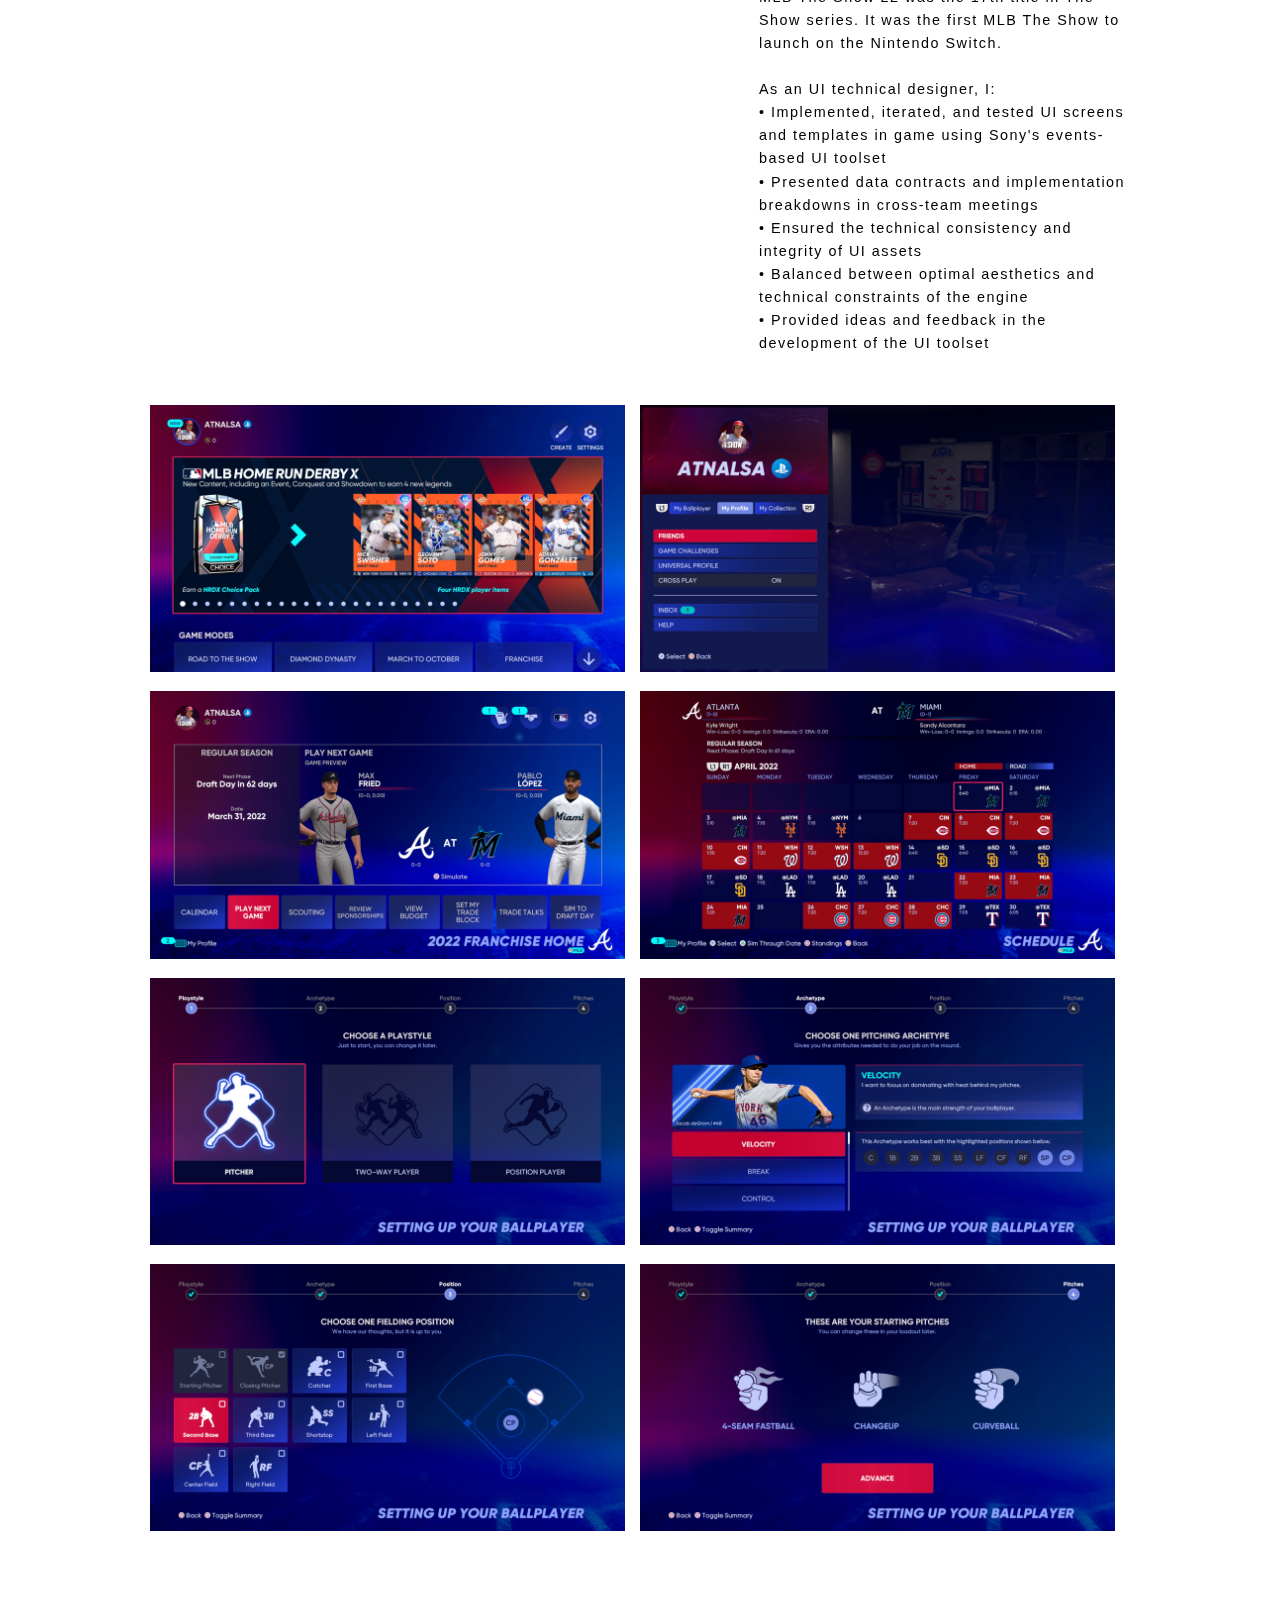
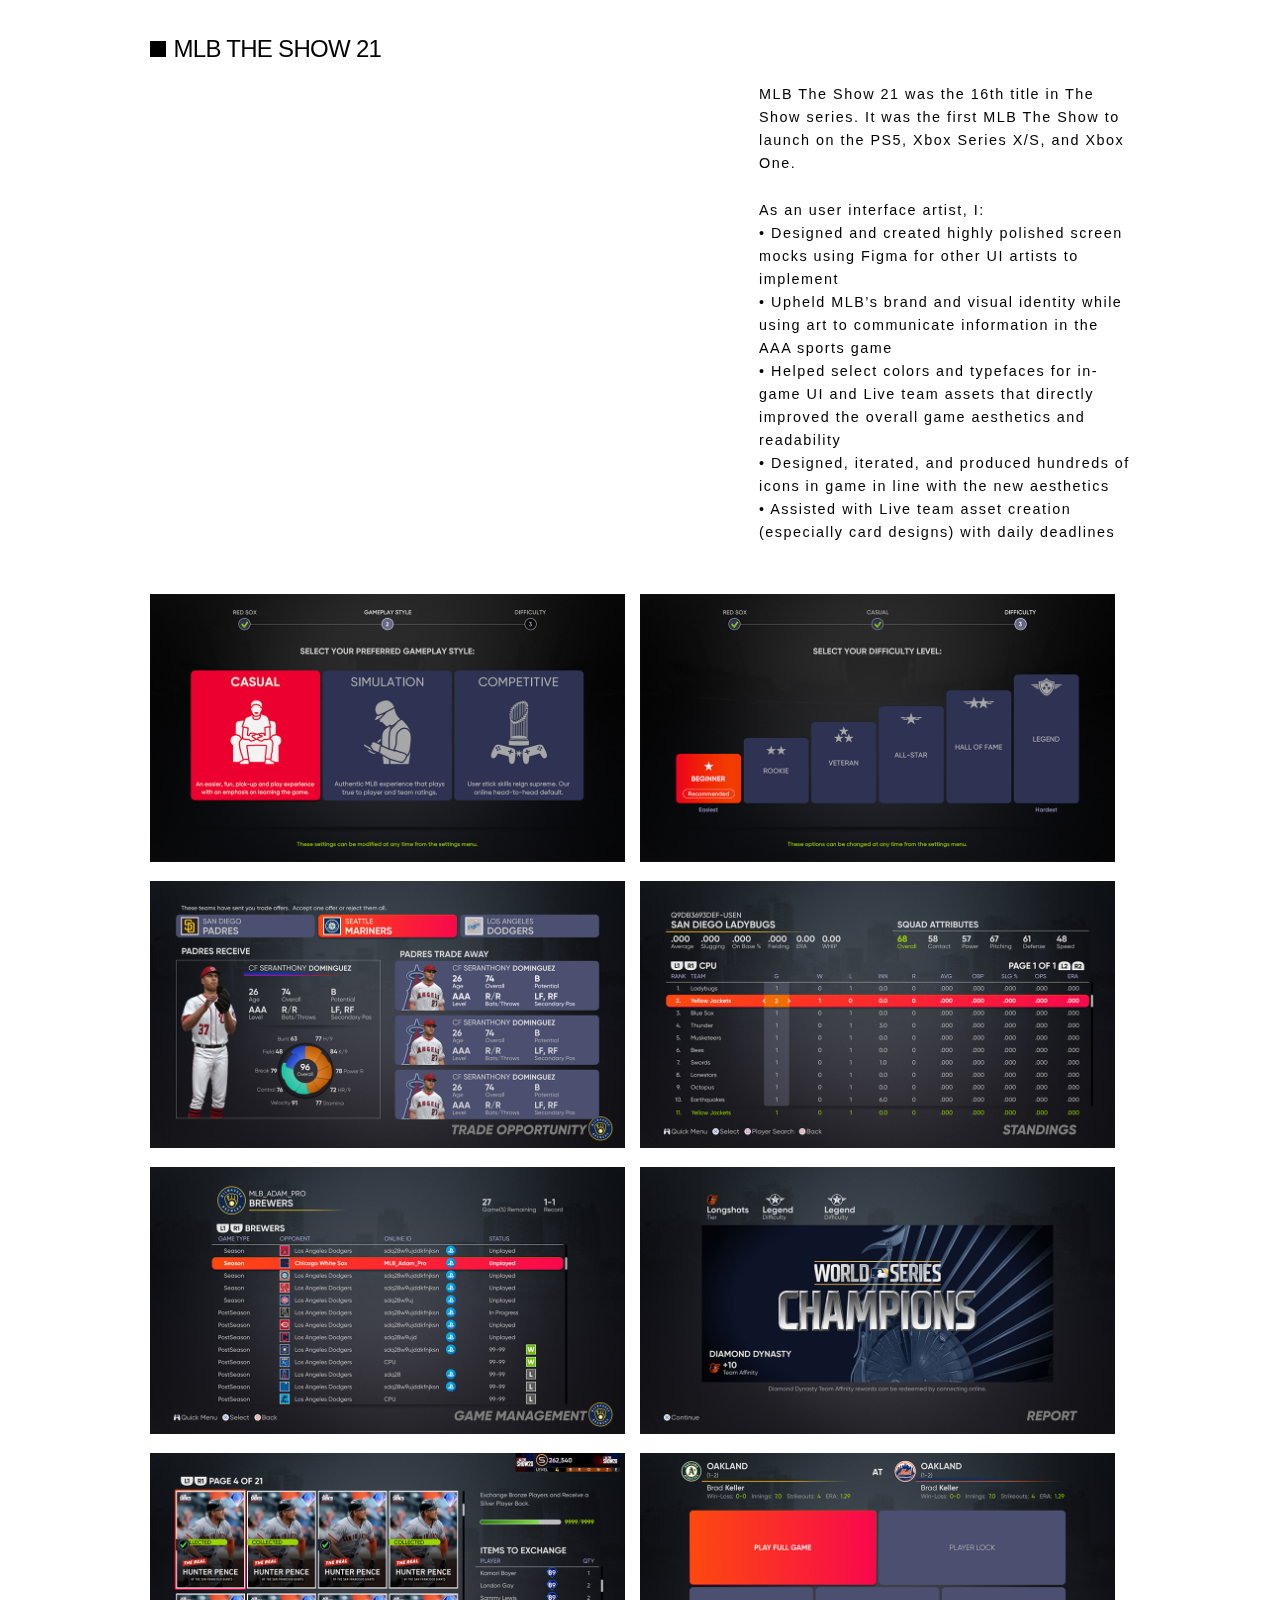
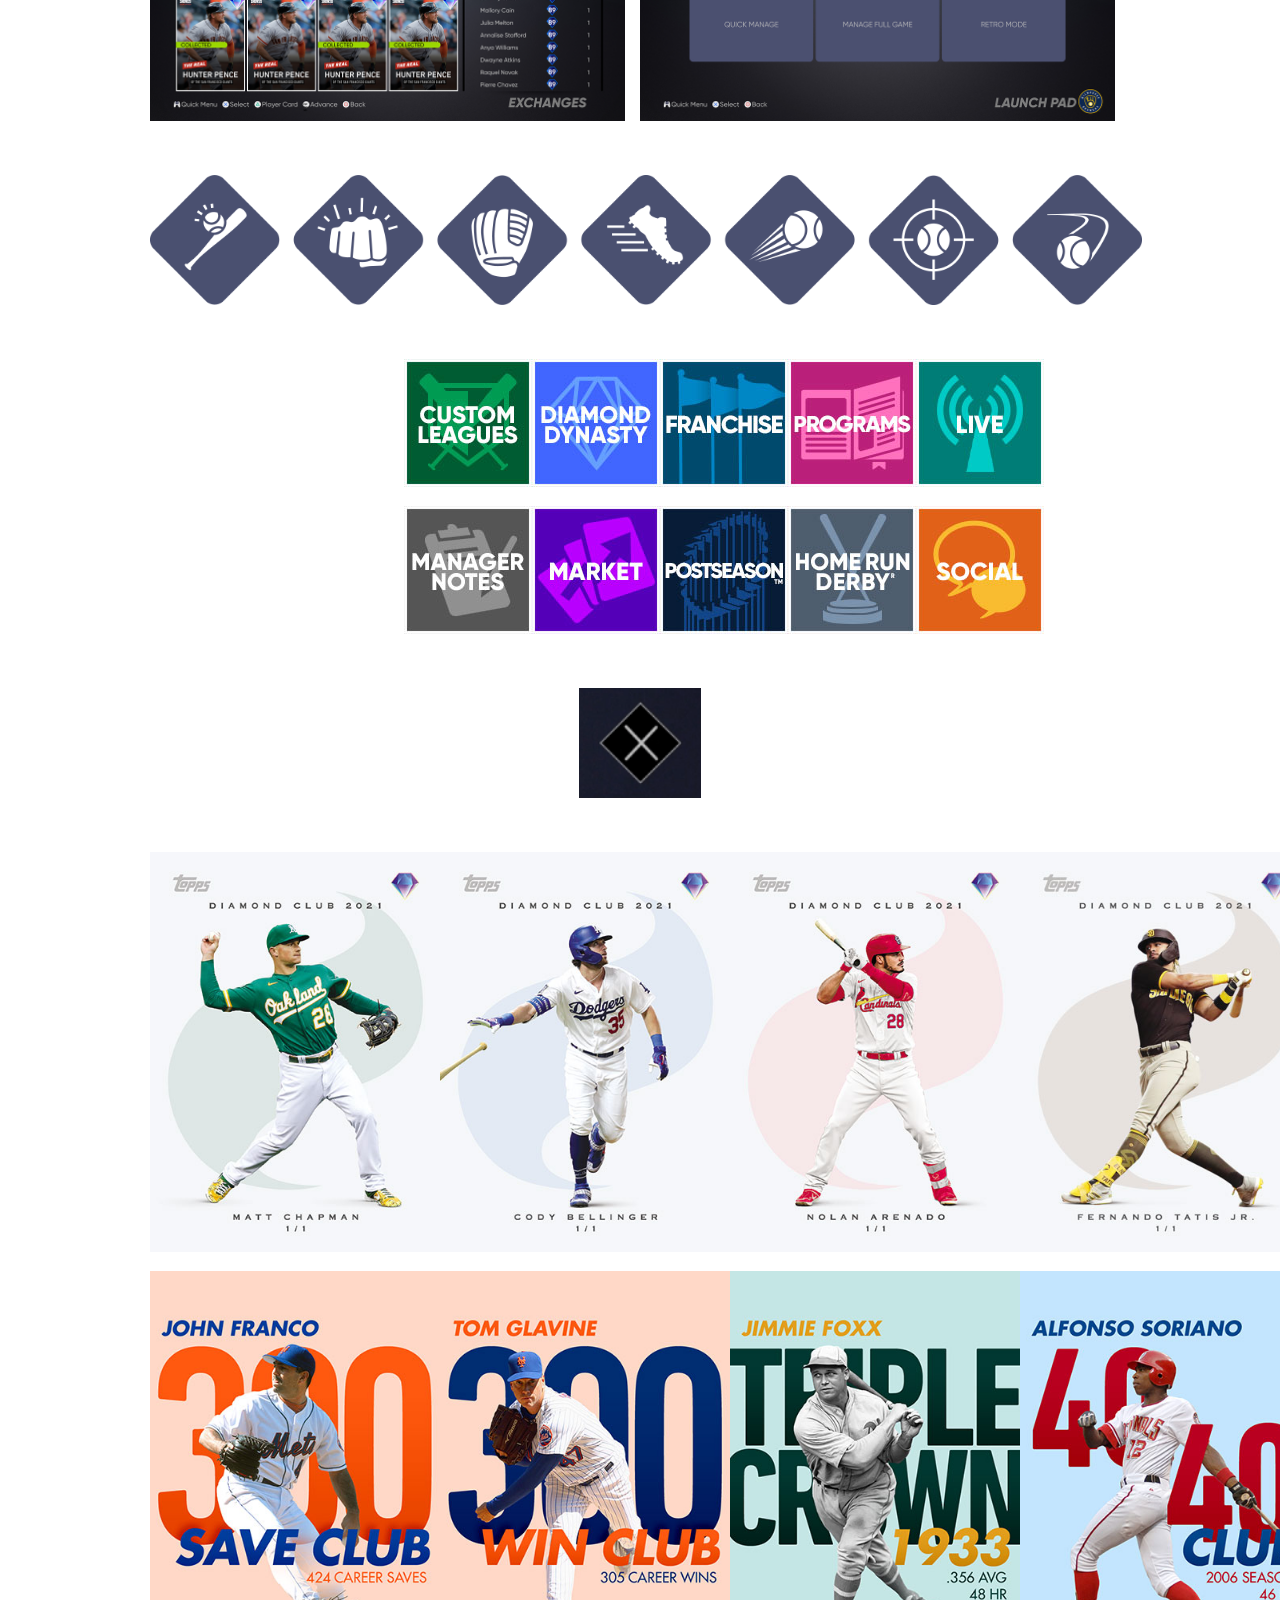
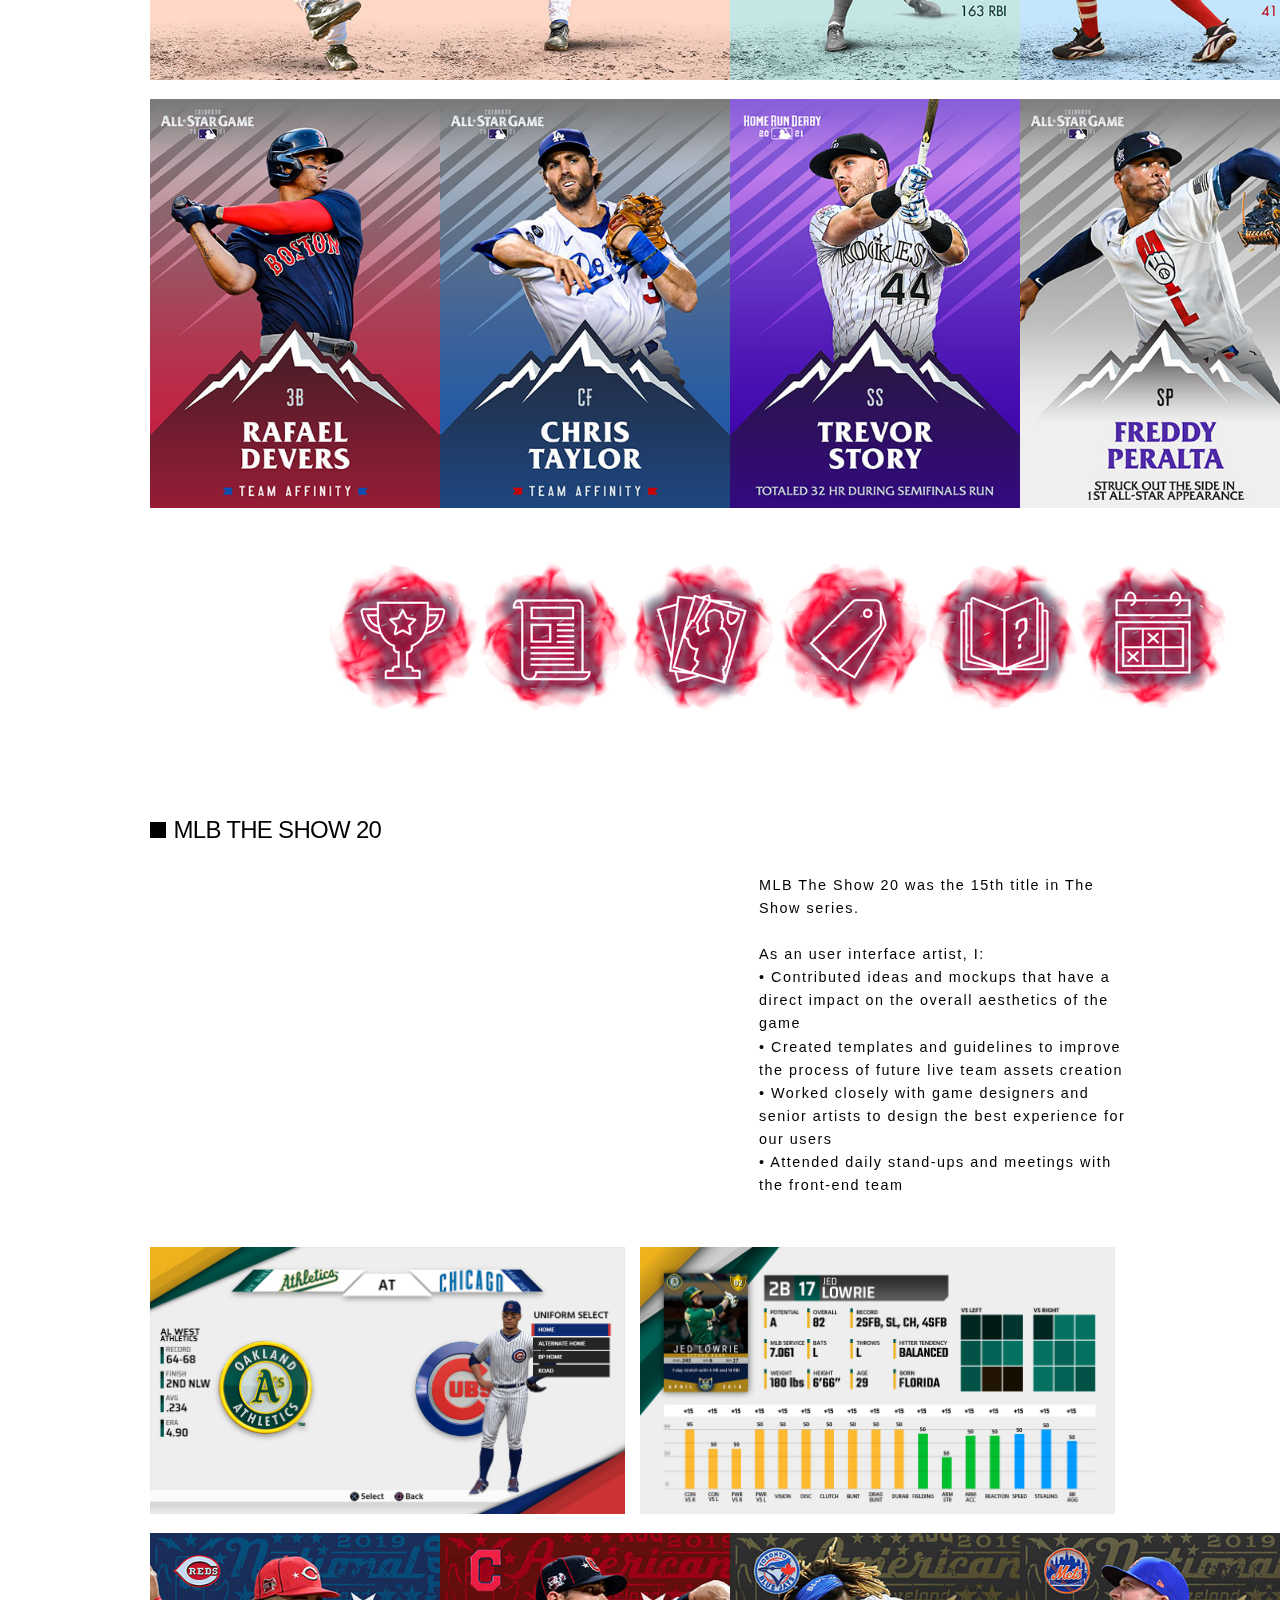
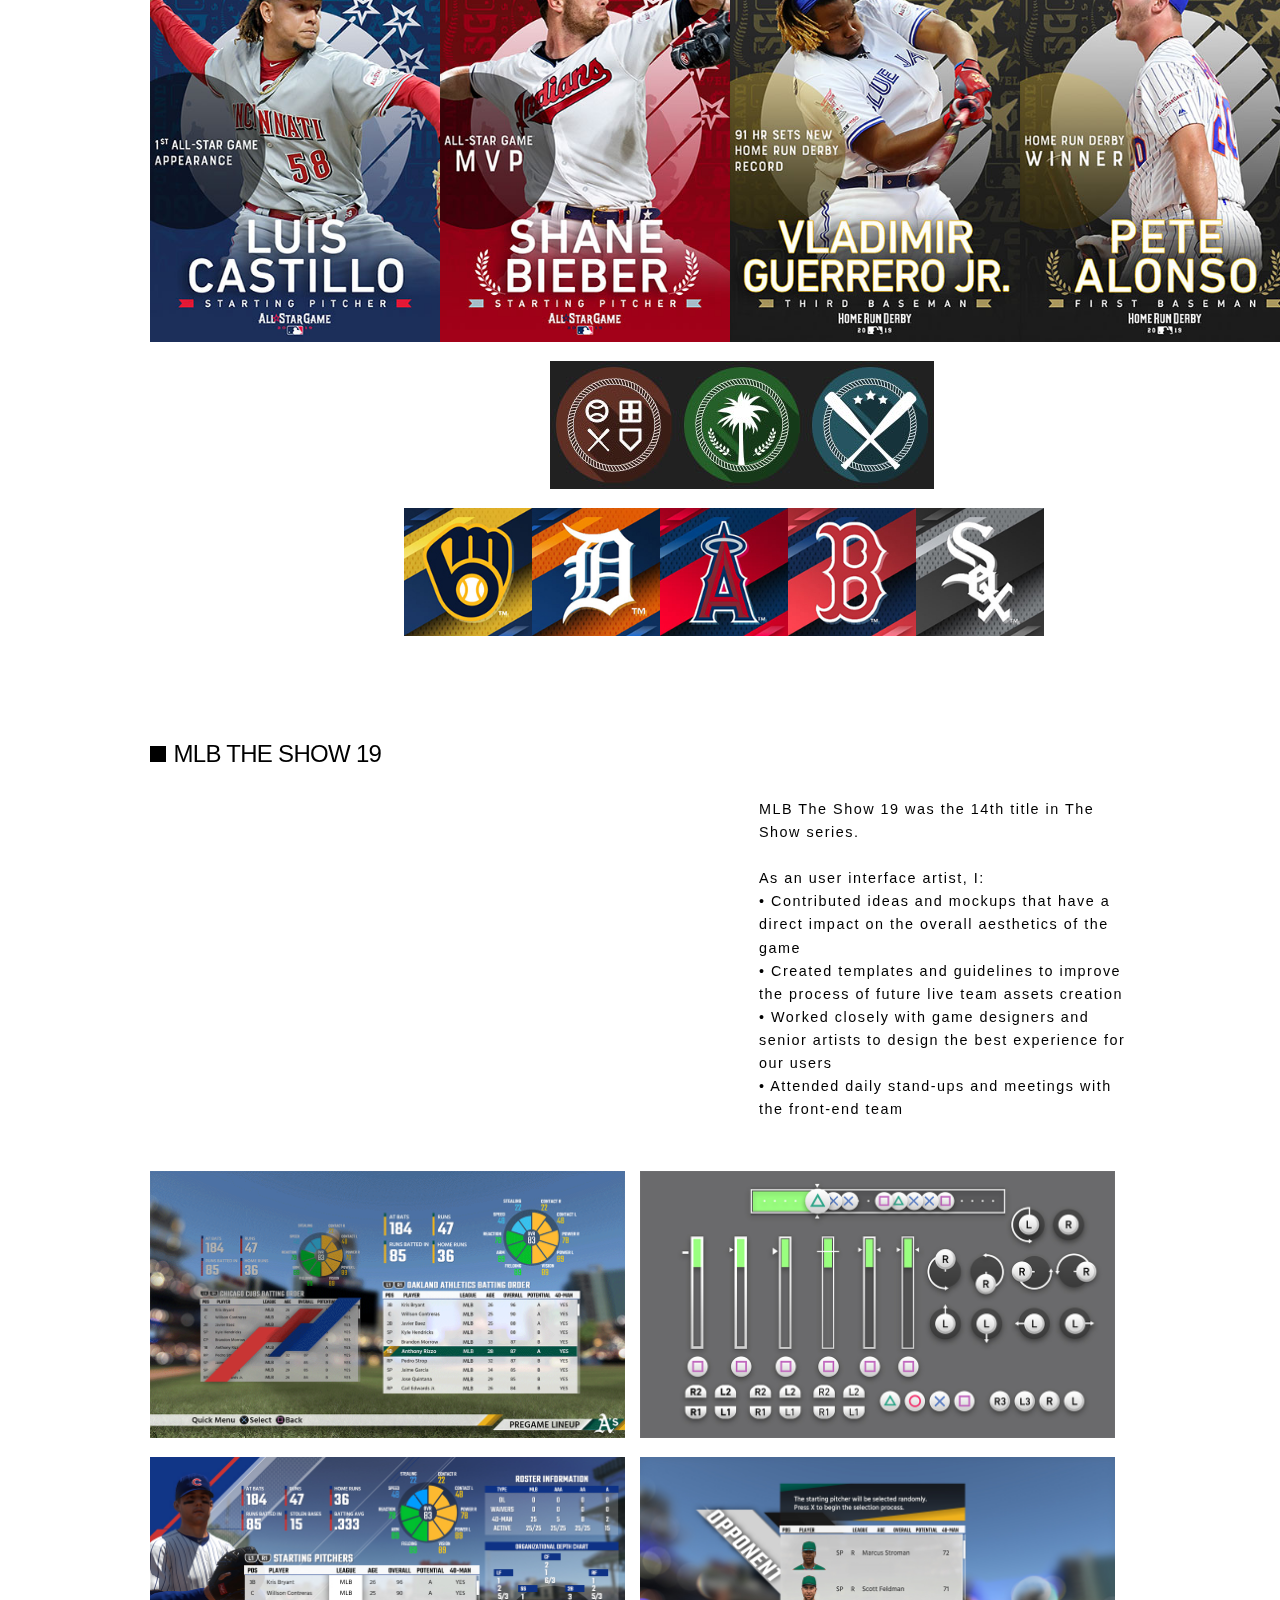
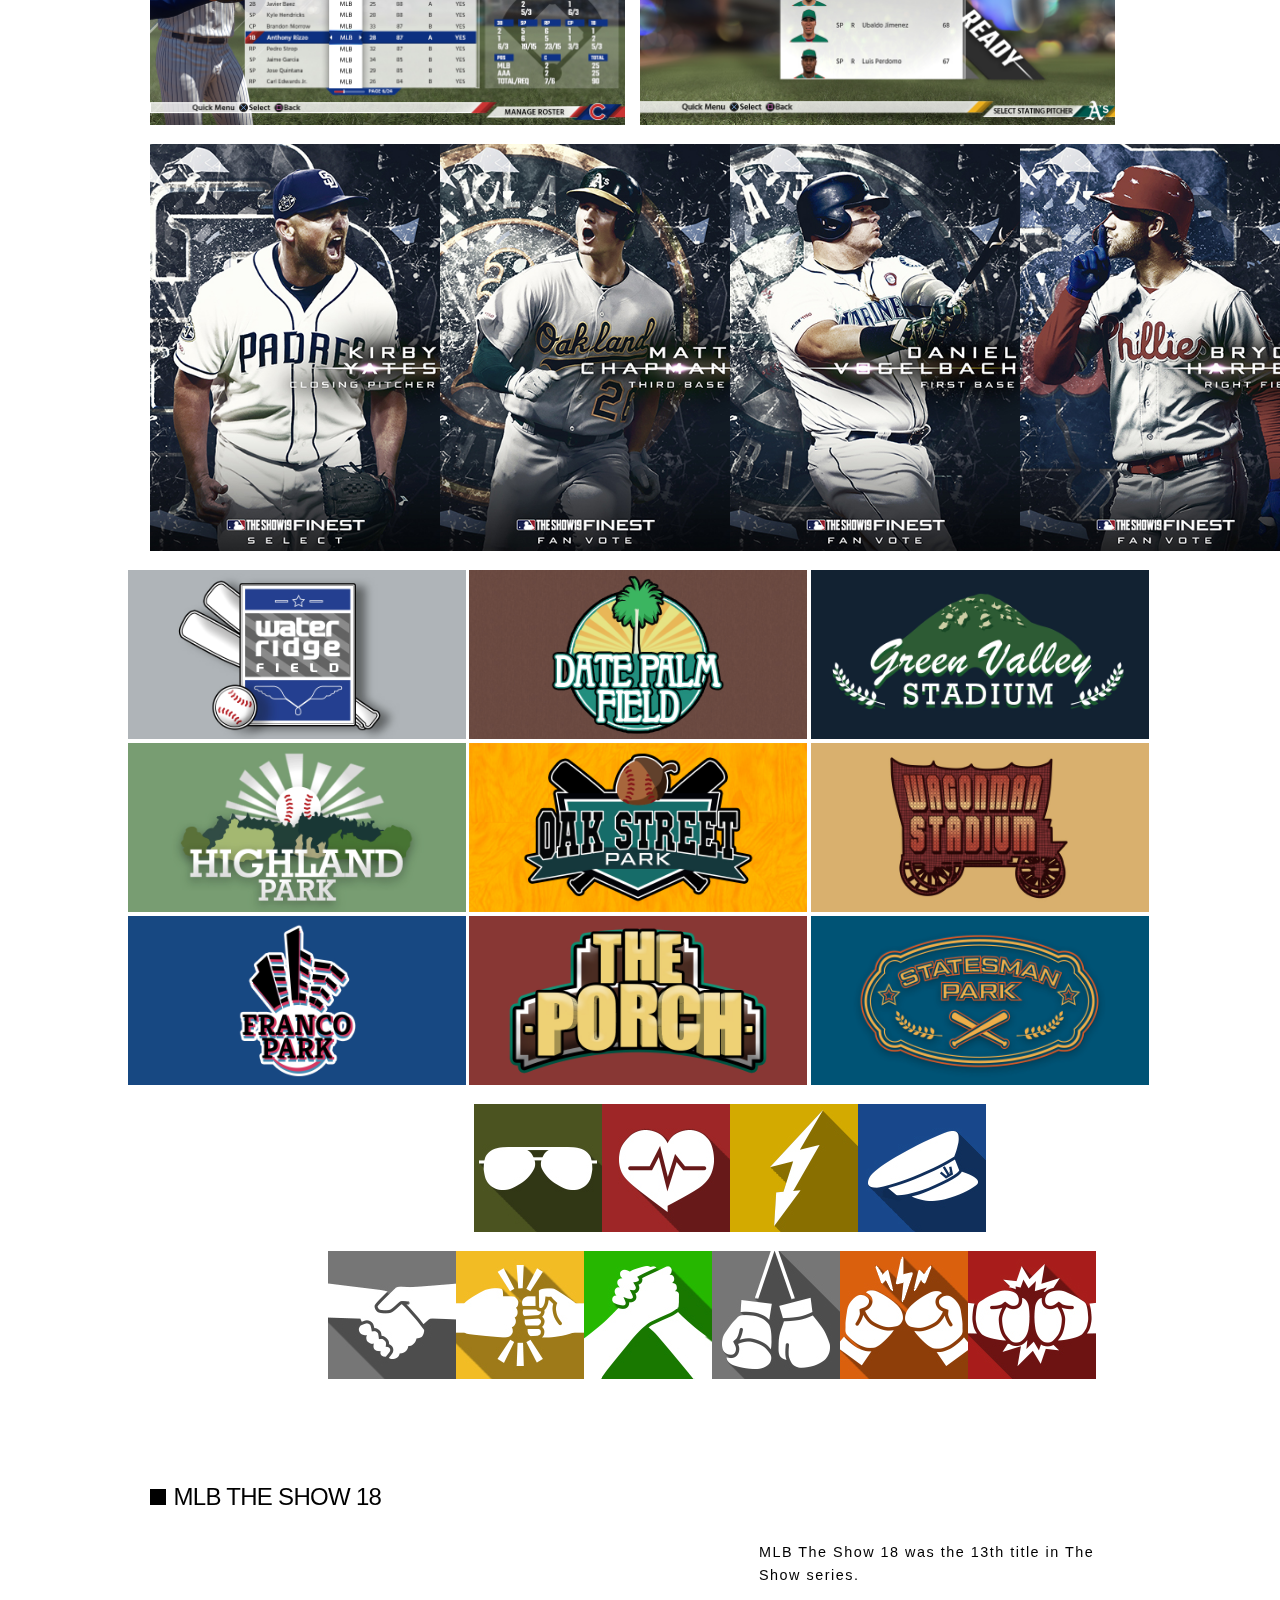
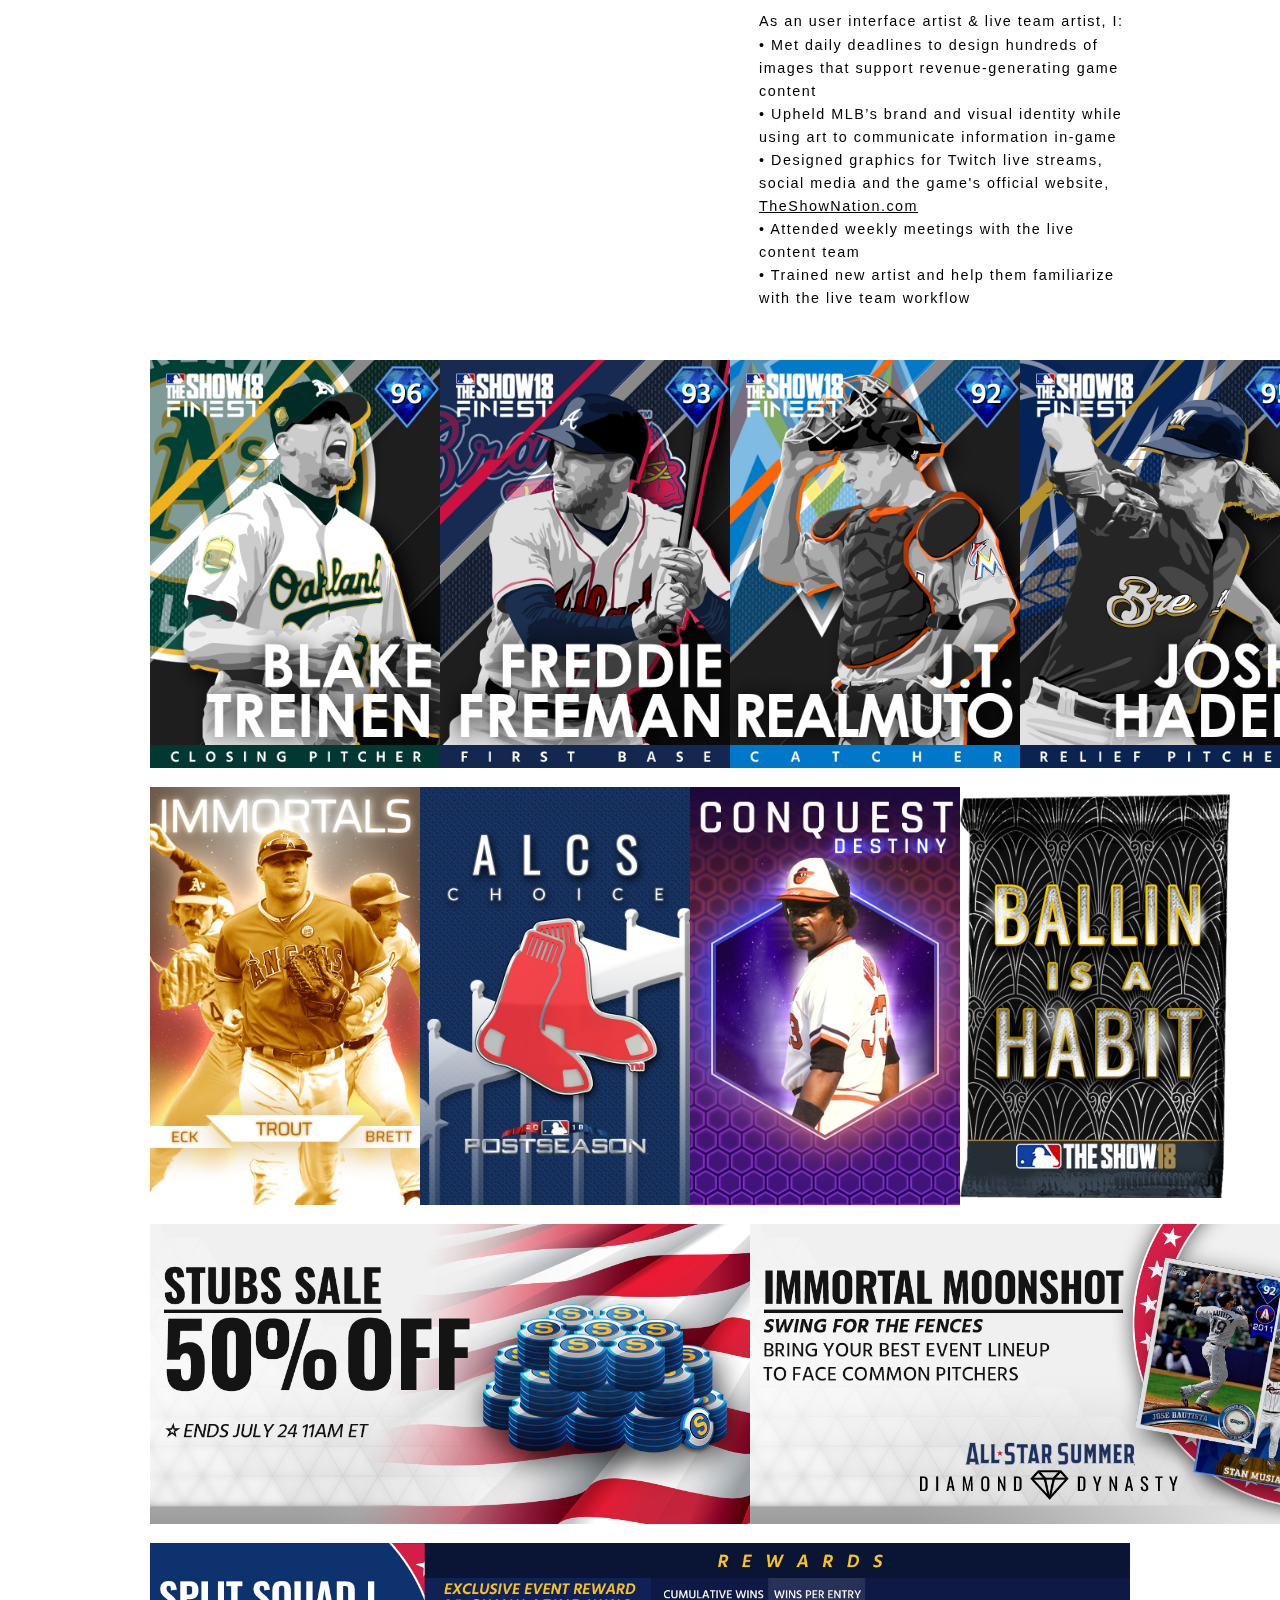
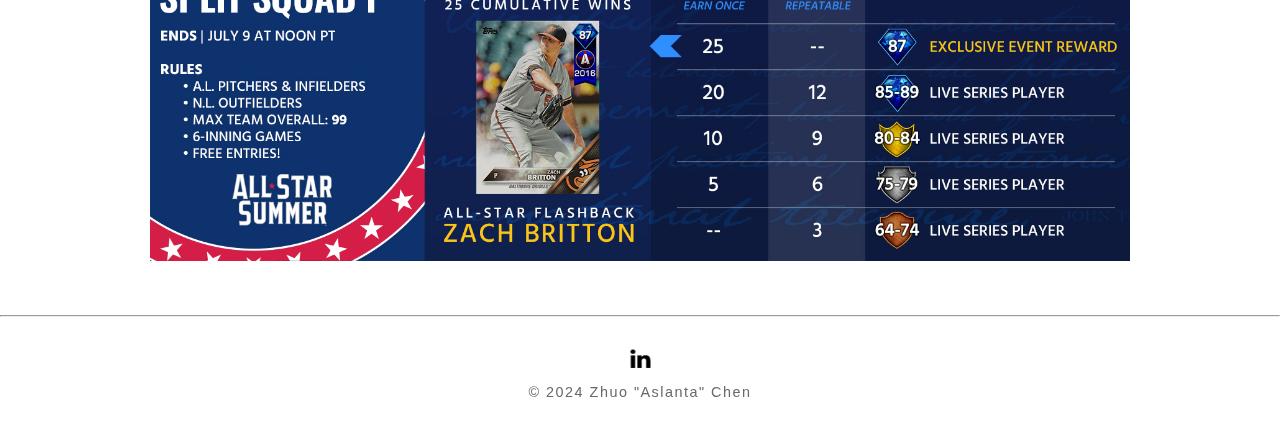
==== commit 41623f38: "Updated with MLB 23 awards" ====
--- a/aaa-games/index.html
+++ b/aaa-games/index.html
@@ -54,7 +54,7 @@
 			<iframe width="560" height="315" src="https://www.youtube.com/embed/J9wPDAb4Wnk" frameborder="0" allowfullscreen></iframe>
 		</li>
 		<li class="project-text">
-			<p>New World is a MMORPG developed by Amazon Games. The game was released on Steam on September 28, 2021. In New World, players explore a thrilling open world filled with danger and opportunity where they forge a new destiny on the supernatural island of Aeternum. The first paid expansion, Rise of the Angry Earth, was released on October 3, 2023.
+			<p>New World is a MMORPG developed by Amazon Games. In New World, players explore a thrilling open world filled with danger and opportunity where they forge a new destiny on the supernatural island of Aeternum.
 				<br>
 				<br>As an UX designer, I:
 				<br>• Work collaboratively with other Designers and partner with design teams across the studio to craft amazing experiences for New World players
@@ -75,7 +75,11 @@
 			<iframe width="560" height="315" src="https://www.youtube.com/embed/Quqczz2pKoQ" frameborder="0" allowfullscreen></iframe>
 		</li>
 		<li class="project-text">
-			<p>MLB The Show 23 was a AAA baseball video game developed by SIE San Diego Studio, and the 18th title in the franchise. MLB The Show 23 was released on March 24, 2023.
+			<p>MLB The Show 23 was a AAA baseball video game developed by SIE San Diego Studio. It was the 18th title in The Show series.
+				<br>
+				<br>Awards Received:
+				<br>• Winner of Sports Game of the Year at the 27th Anuual DICE Awards
+				<br>• Winner of Best Sports Game at IGN Awards 2023
 				<br>
 				<br>As an UX designer, I:
 				<br>• Worked closely with producers, game designers, artists, engineers, and UX research to create wireframes, user-flows, and interfaces
@@ -98,7 +102,7 @@
 			<iframe width="560" height="315" src="https://www.youtube.com/embed/D5o1y9qDVNc" frameborder="0" allowfullscreen></iframe>
 		</li>
 		<li class="project-text">
-			<p>MLB The Show 22 was the 17th title in the franchise. It was the first in the franchise to launch on the Nintendo Switch. MLB The Show 22 was released on April 5, 2022.
+			<p>MLB The Show 22 was the 17th title in The Show series. It was the first MLB The Show to launch on the Nintendo Switch.
 				<br>
 				<br>As an UI technical designer, I:
 				<br>• Implemented, iterated, and tested UI screens and templates in game using Sony's events-based UI toolset
@@ -156,7 +160,7 @@
 			<iframe width="560" height="315" src="https://www.youtube.com/embed/tlCiDcgZUHg" frameborder="0" allowfullscreen></iframe>
 		</li>
 		<li class="project-text">
-			<p>MLB The Show 21 was the 16th title in the franchise. It was the first in the franchise to launch on the PS5, Xbox Series X/S, and Xbox One. MLB The Show 21 was released on April 20, 2021.
+			<p>MLB The Show 21 was the 16th title in The Show series. It was the first MLB The Show to launch on the PS5, Xbox Series X/S, and Xbox One.
 				<br>
 				<br>As an user interface artist, I:
 				<br>• Designed and created highly polished screen mocks using Figma for other UI artists to implement
@@ -328,7 +332,7 @@
 			<iframe width="560" height="315" src="https://www.youtube.com/embed/BKOn0NZ7Tpc" frameborder="0" allowfullscreen></iframe>
 		</li>
 		<li class="project-text">
-			<p>MLB The Show 20 was the 15th title in the franchise. The game launched on the PS4 on March 17, 2020.
+			<p>MLB The Show 20 was the 15th title in The Show series.
 				<br>
 				<br>As an user interface artist, I:
 				<br>• Contributed ideas and mockups that have a direct impact on the overall aesthetics of the game
@@ -403,7 +407,7 @@
 			<iframe width="560" height="315" src="https://www.youtube.com/embed/pf9JwMpUzwI" frameborder="0" allowfullscreen></iframe>
 		</li>
 		<li class="project-text">
-			<p>MLB The Show 19 was the 14th title in the franchise. The game launched on the PS4 on March 26, 2019.
+			<p>MLB The Show 19 was the 14th title in The Show series.
 				<br>
 				<br>As an user interface artist, I:
 				<br>• Contributed ideas and mockups that have a direct impact on the overall aesthetics of the game
@@ -529,7 +533,7 @@
 			<iframe width="560" height="315" src="https://www.youtube.com/embed/Aa_eefq-_eg" frameborder="0" allowfullscreen></iframe>
 		</li>
 		<li class="project-text">
-			<p>MLB The Show 18 was the 13th title in the franchise. The game launched on the PS4 on March 27, 2018.
+			<p>MLB The Show 18 was the 13th title in The Show series.
 				<br>
 				<br>As an user interface artist & live team artist, I:
 				<br>• Met daily deadlines to design hundreds of images that support revenue-generating game content
@@ -592,7 +596,7 @@
 			<img src="../images/linkedin-icon.png" alt="LinkedIn" style="width: 25px; height: 25px; border: 0;">
 		</a>
 		<div class="footer-text">
-			<p>&copy; 2023 Zhuo "Aslanta" Chen</p>
+			<p>&copy; 2024 Zhuo "Aslanta" Chen</p>
 		</div>
 	</footer>
 </body>
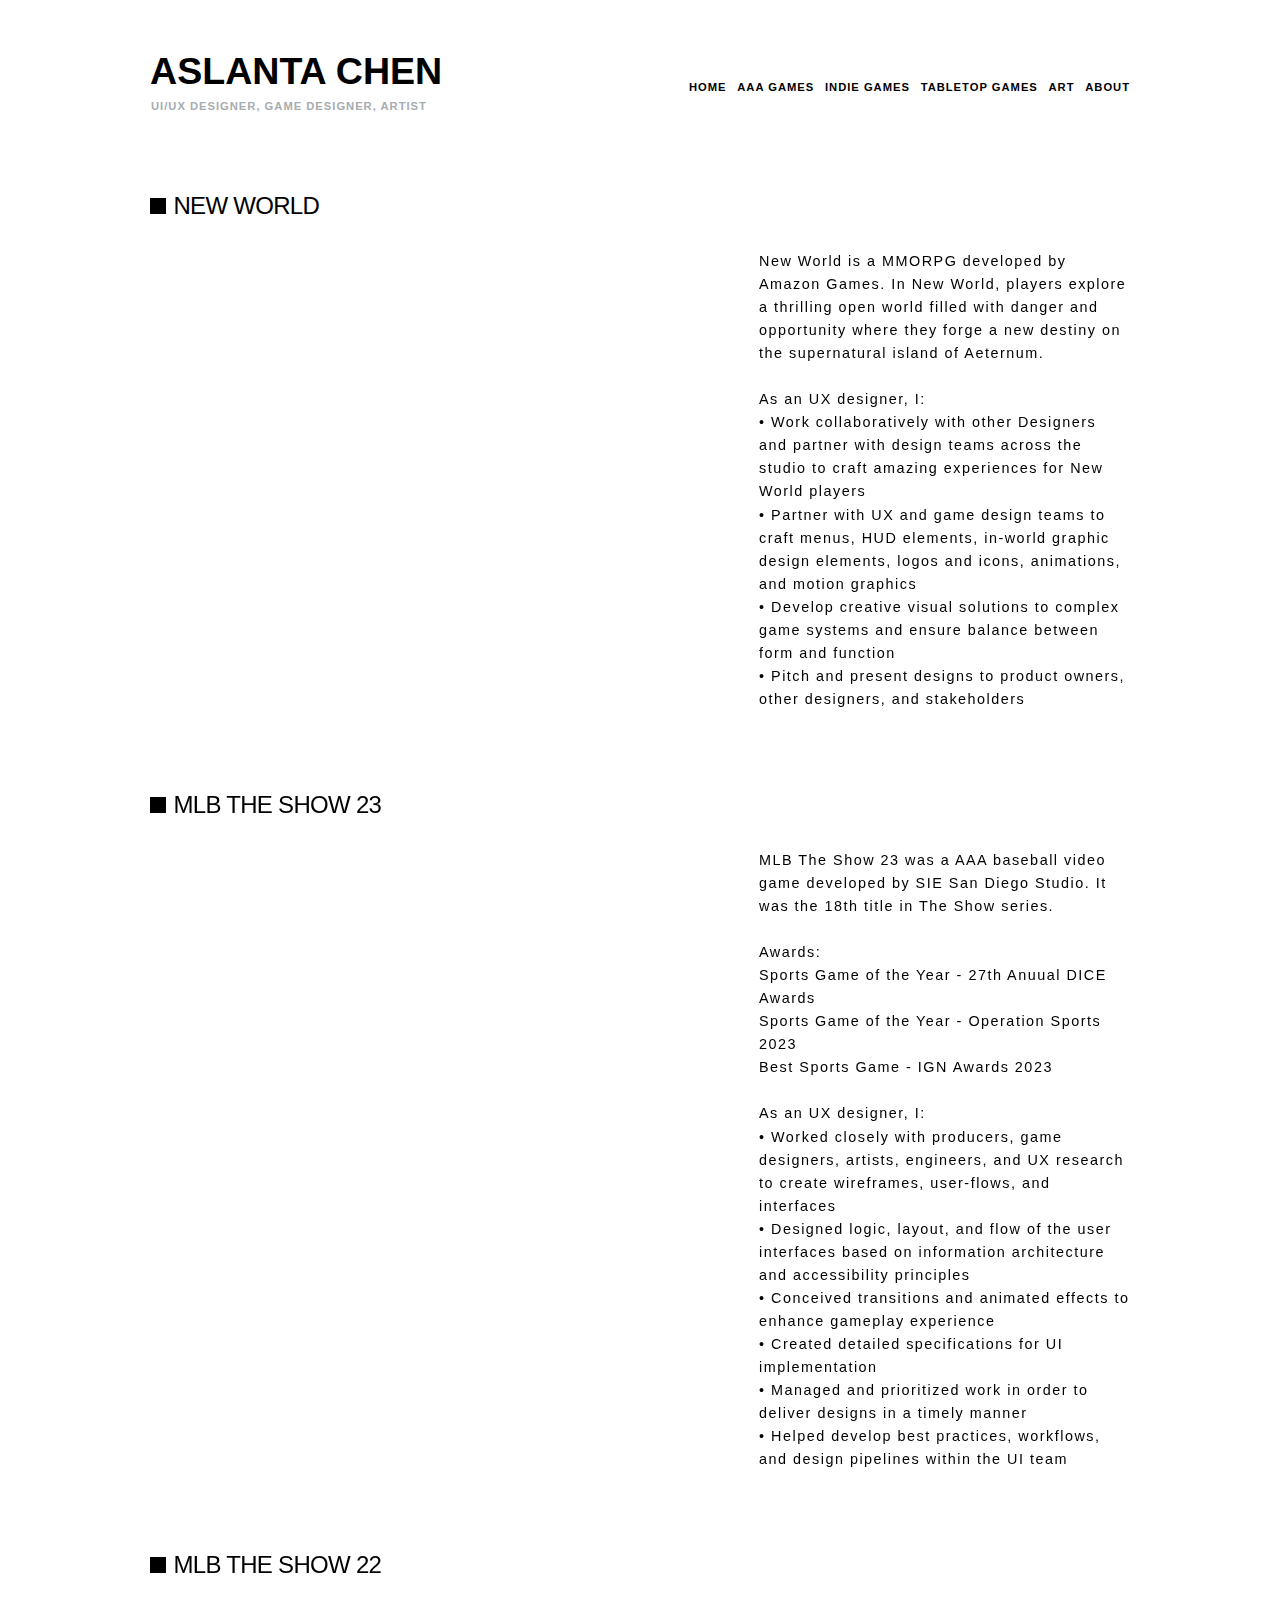
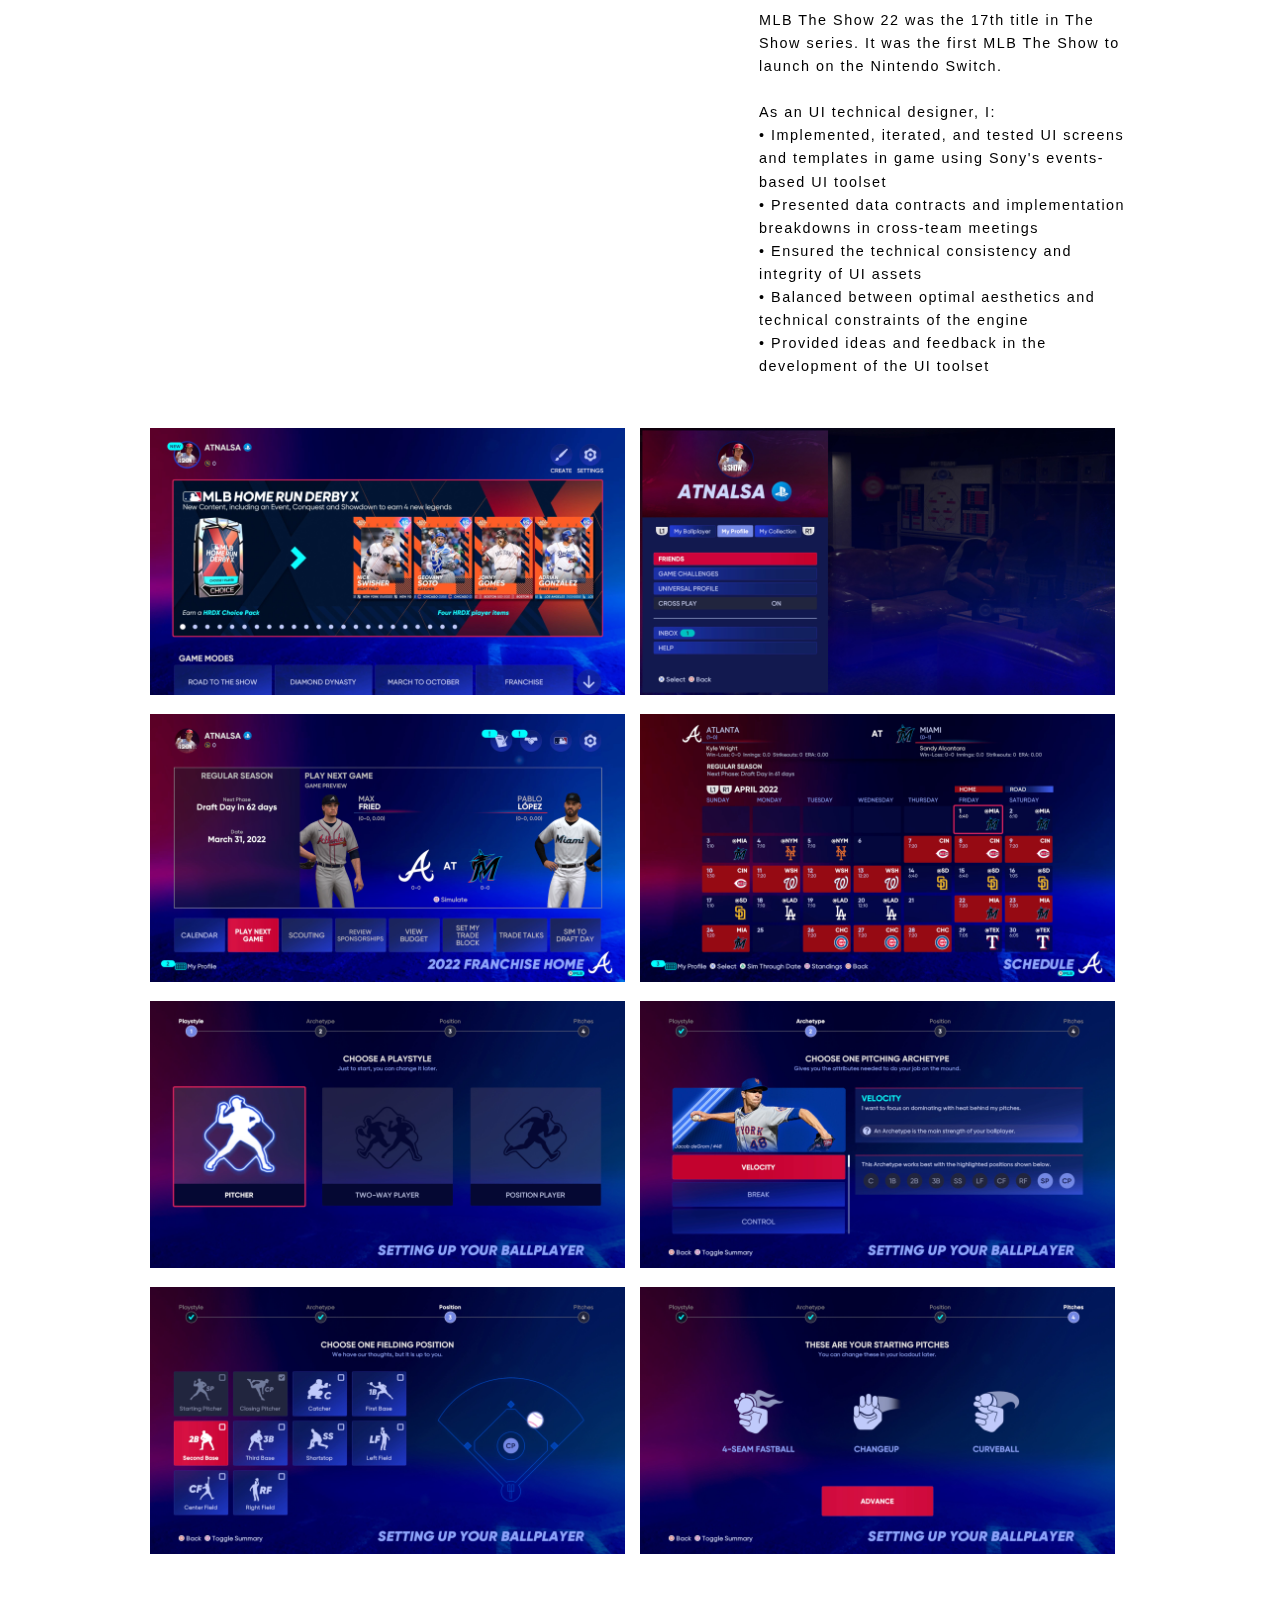
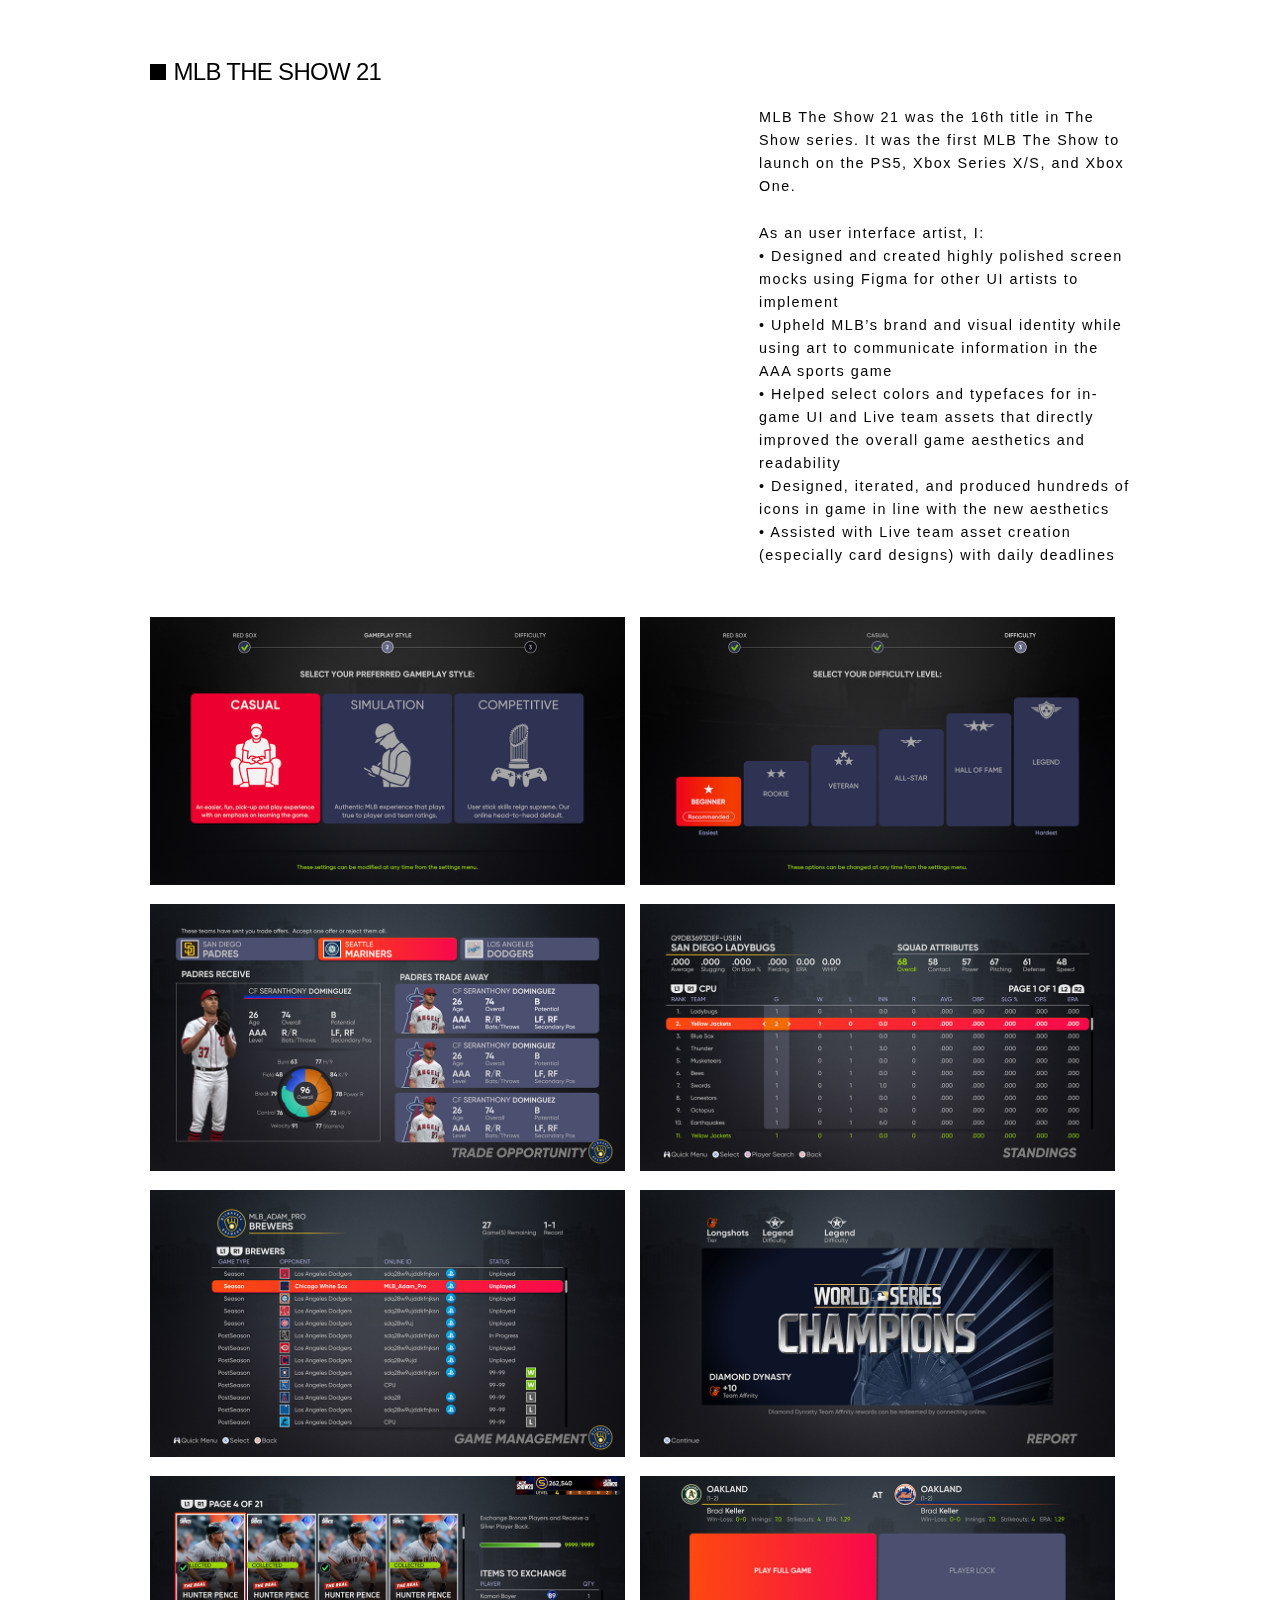
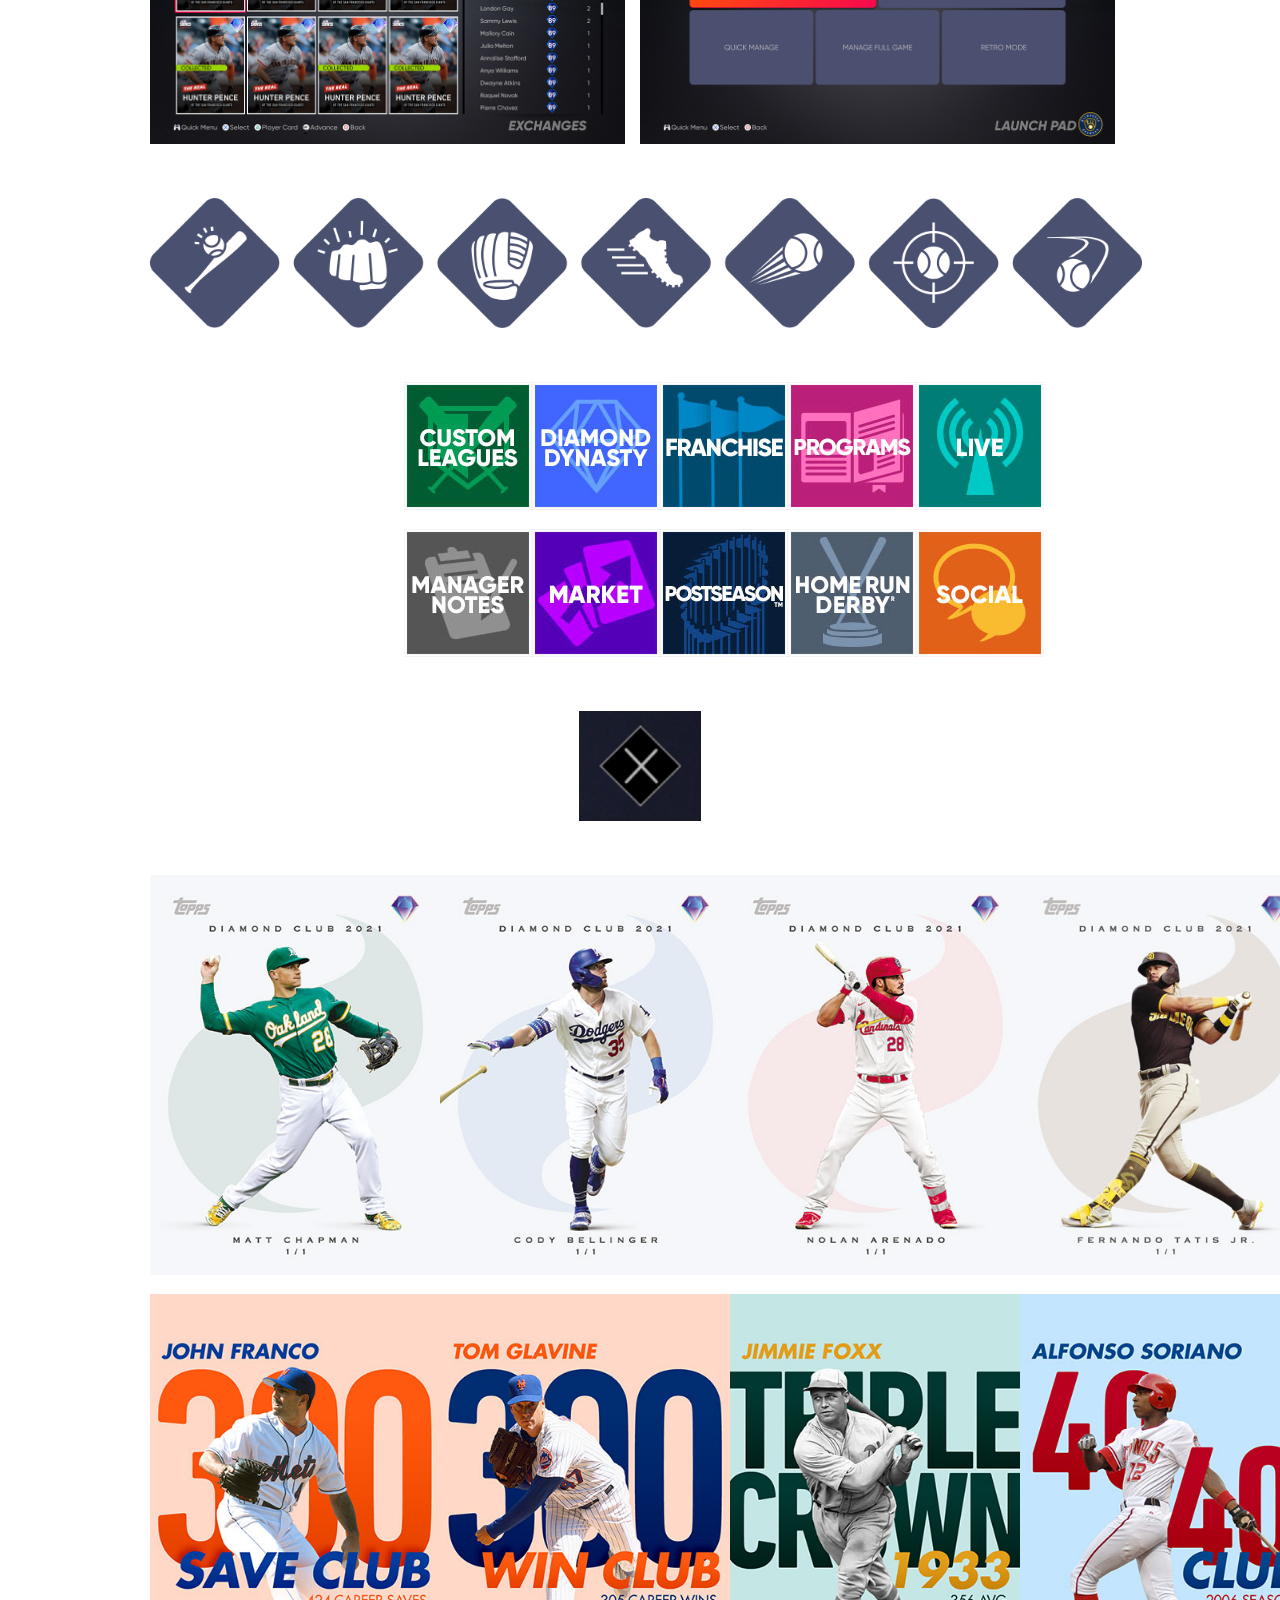
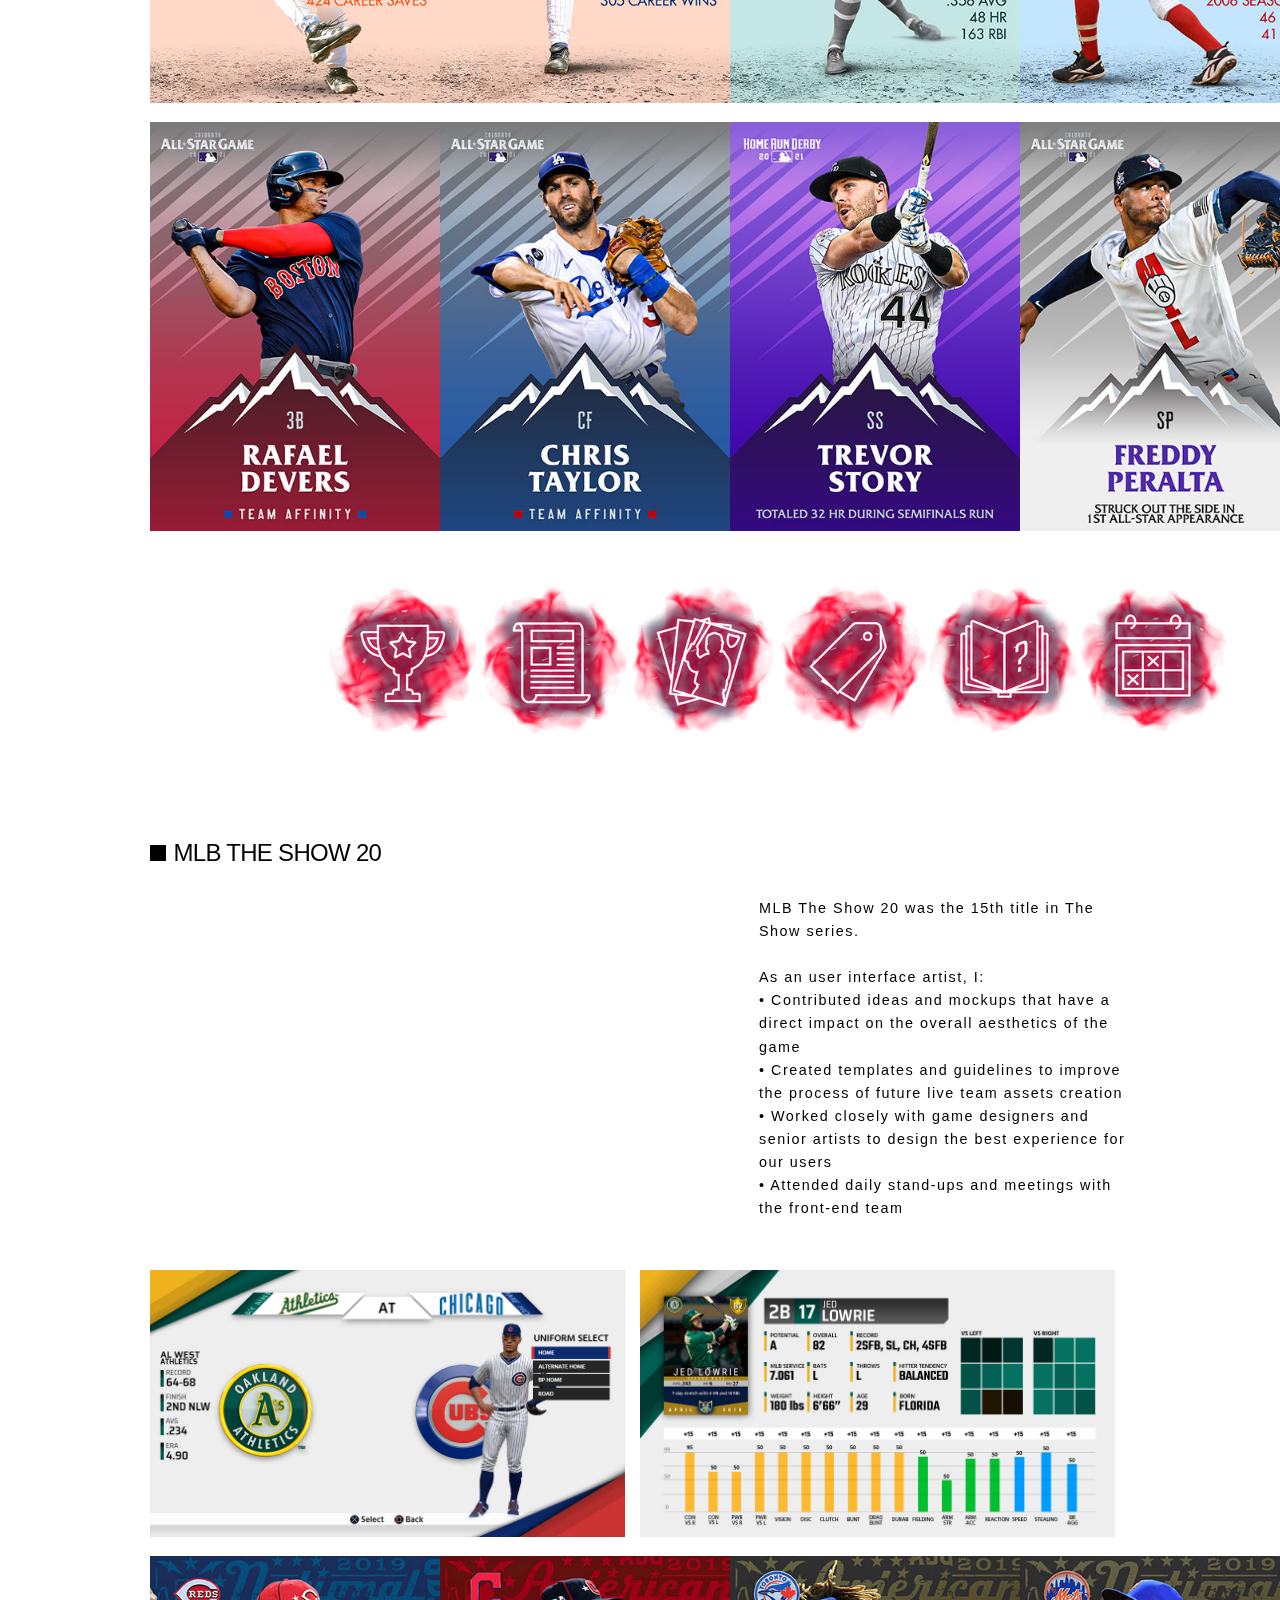
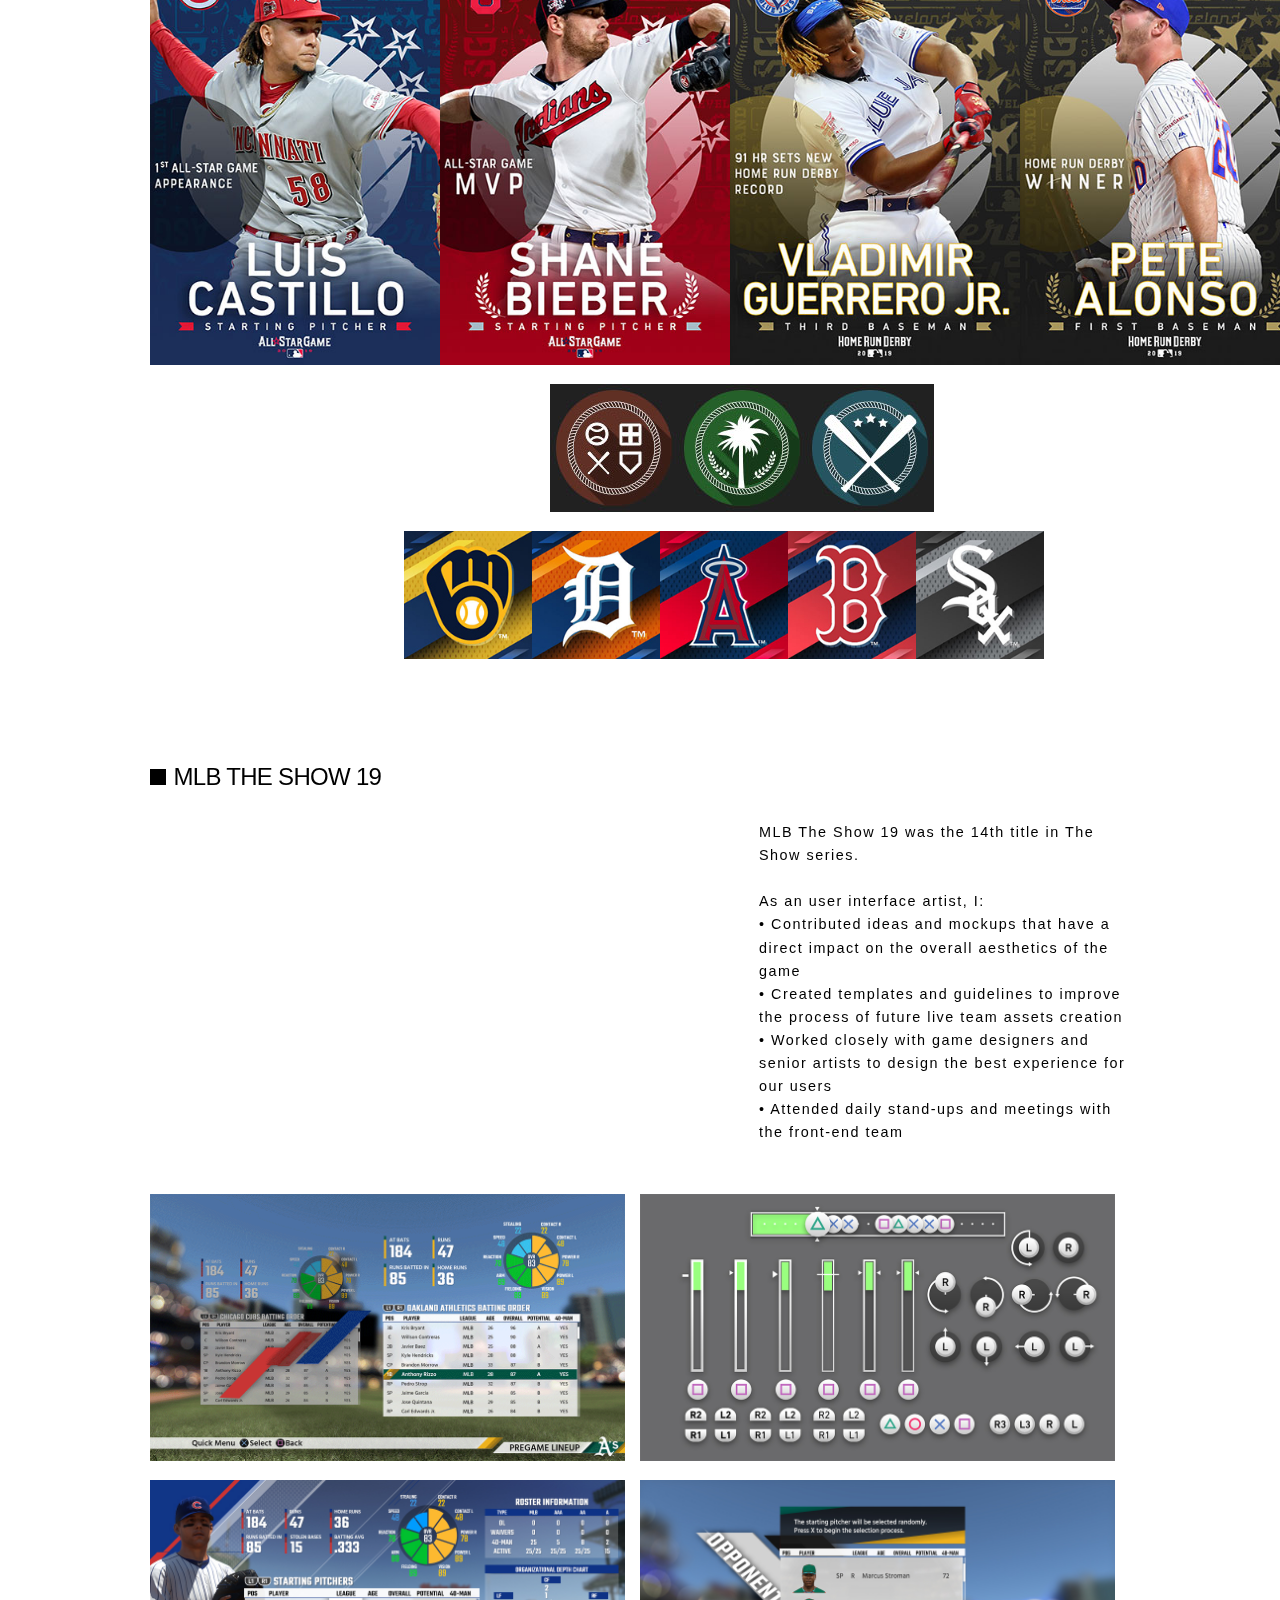
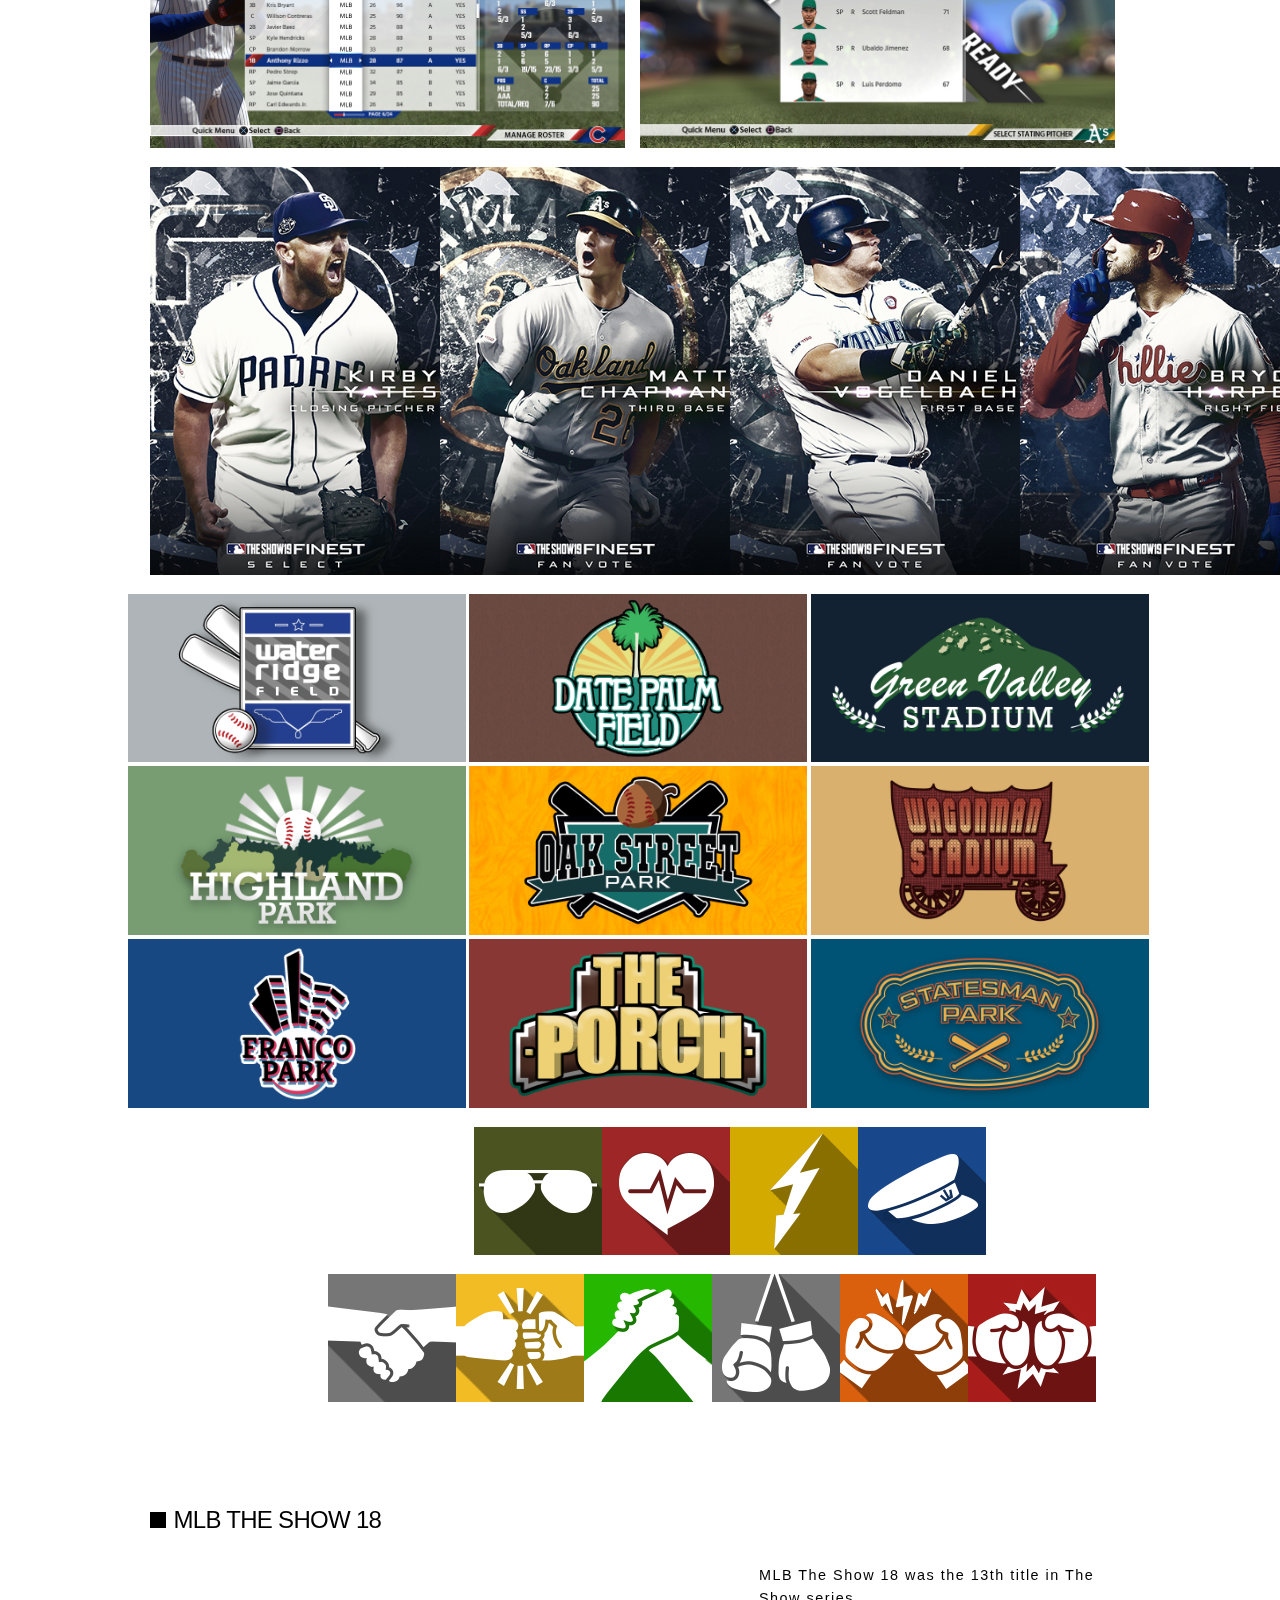
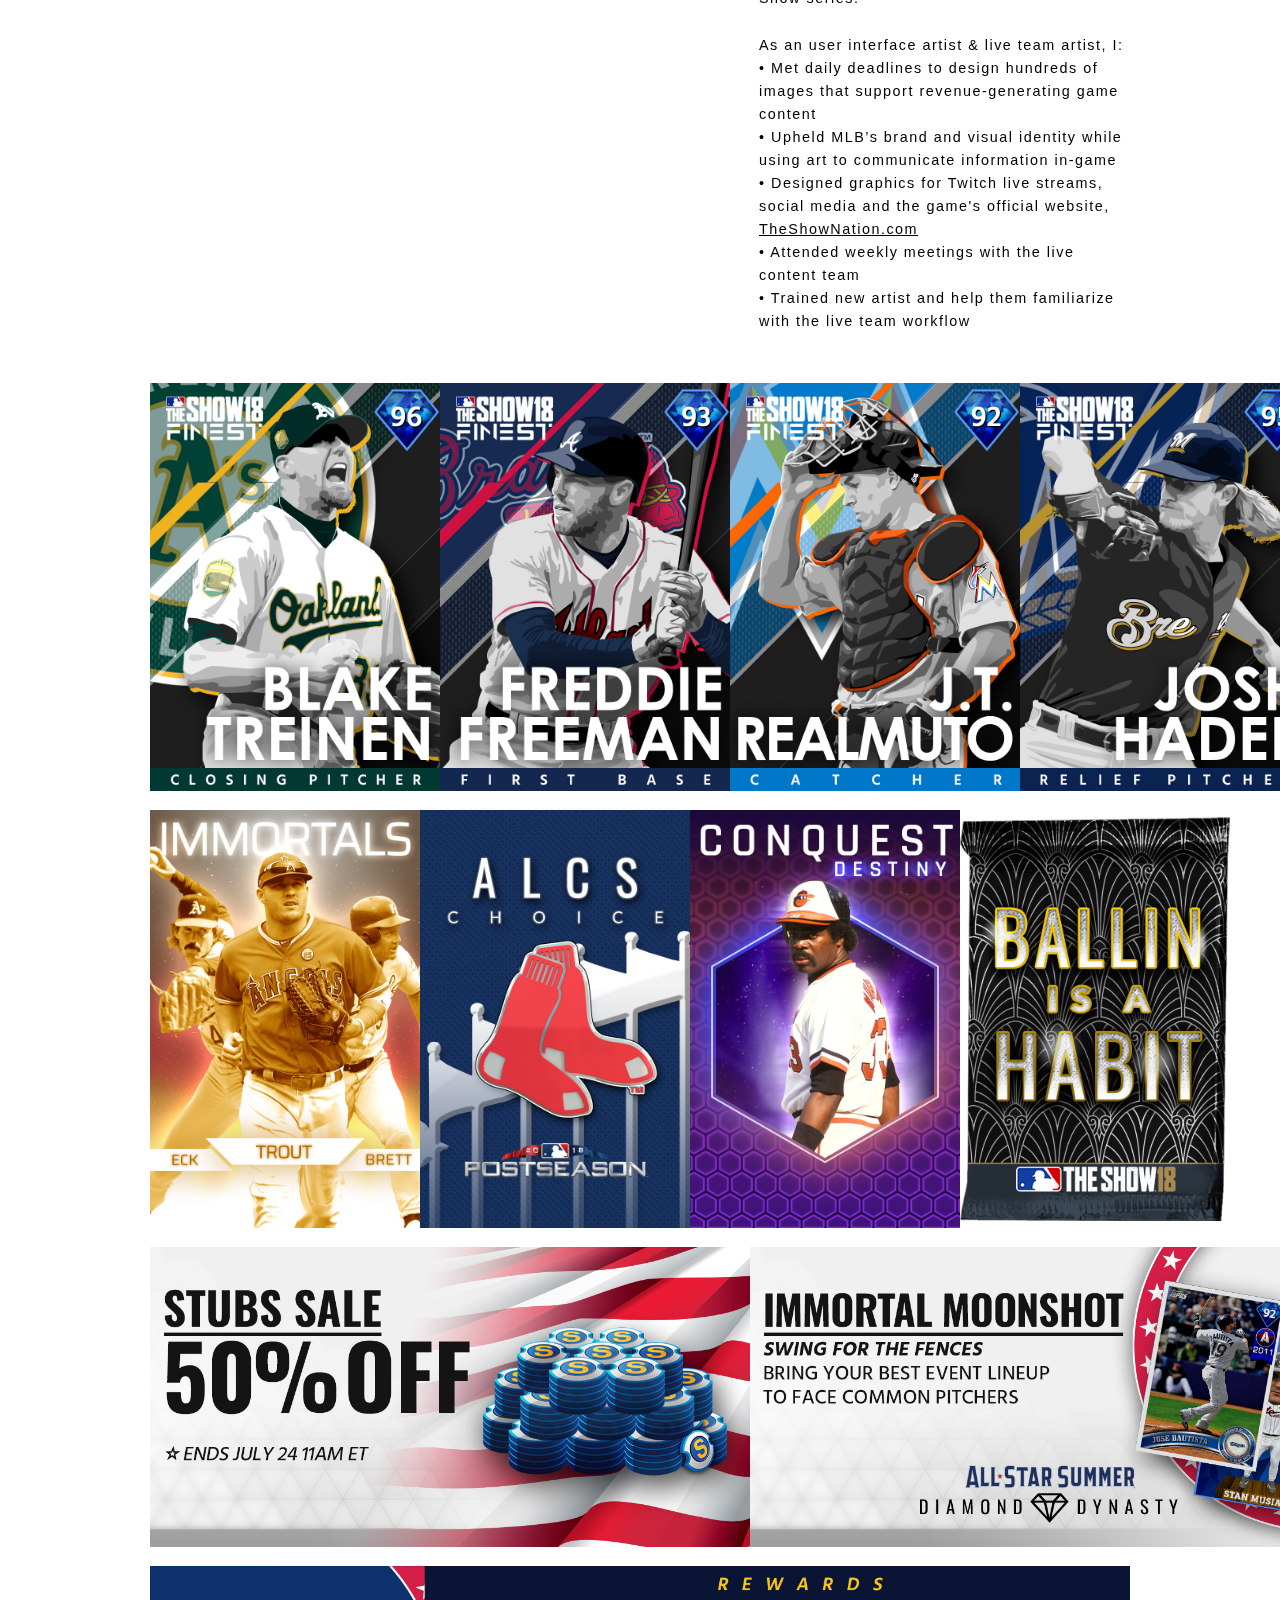
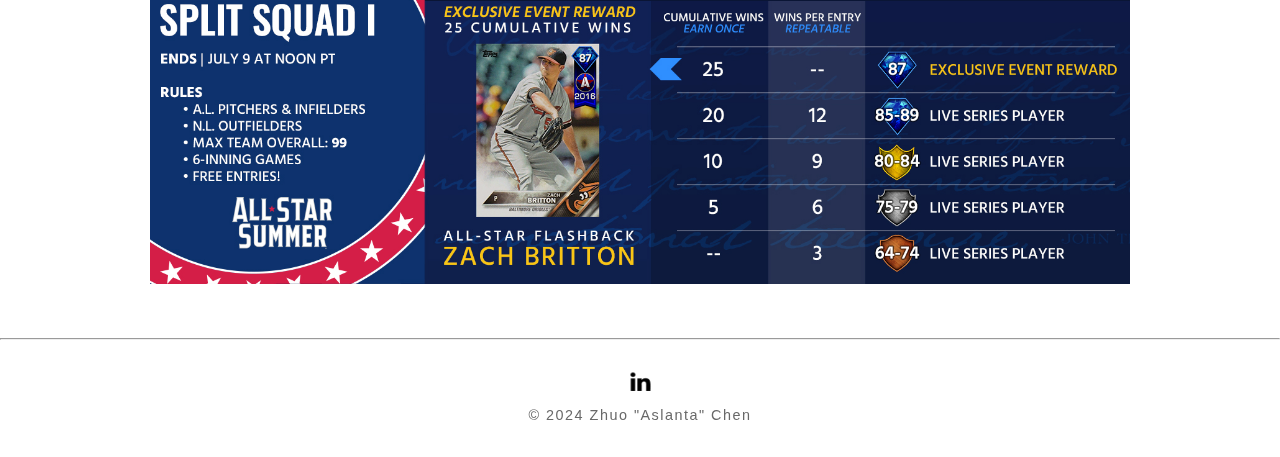
==== commit bad2b6c7: "Updated MLB 23 Awards" ====
--- a/aaa-games/index.html
+++ b/aaa-games/index.html
@@ -77,9 +77,10 @@
 		<li class="project-text">
 			<p>MLB The Show 23 was a AAA baseball video game developed by SIE San Diego Studio. It was the 18th title in The Show series.
 				<br>
-				<br>Awards Received:
-				<br>• Winner of Sports Game of the Year at the 27th Anuual DICE Awards
-				<br>• Winner of Best Sports Game at IGN Awards 2023
+				<br>Awards:
+				<br>Sports Game of the Year - 27th Anuual DICE Awards
+				<br>Sports Game of the Year - Operation Sports 2023
+				<br>Best Sports Game - IGN Awards 2023
 				<br>
 				<br>As an UX designer, I:
 				<br>• Worked closely with producers, game designers, artists, engineers, and UX research to create wireframes, user-flows, and interfaces
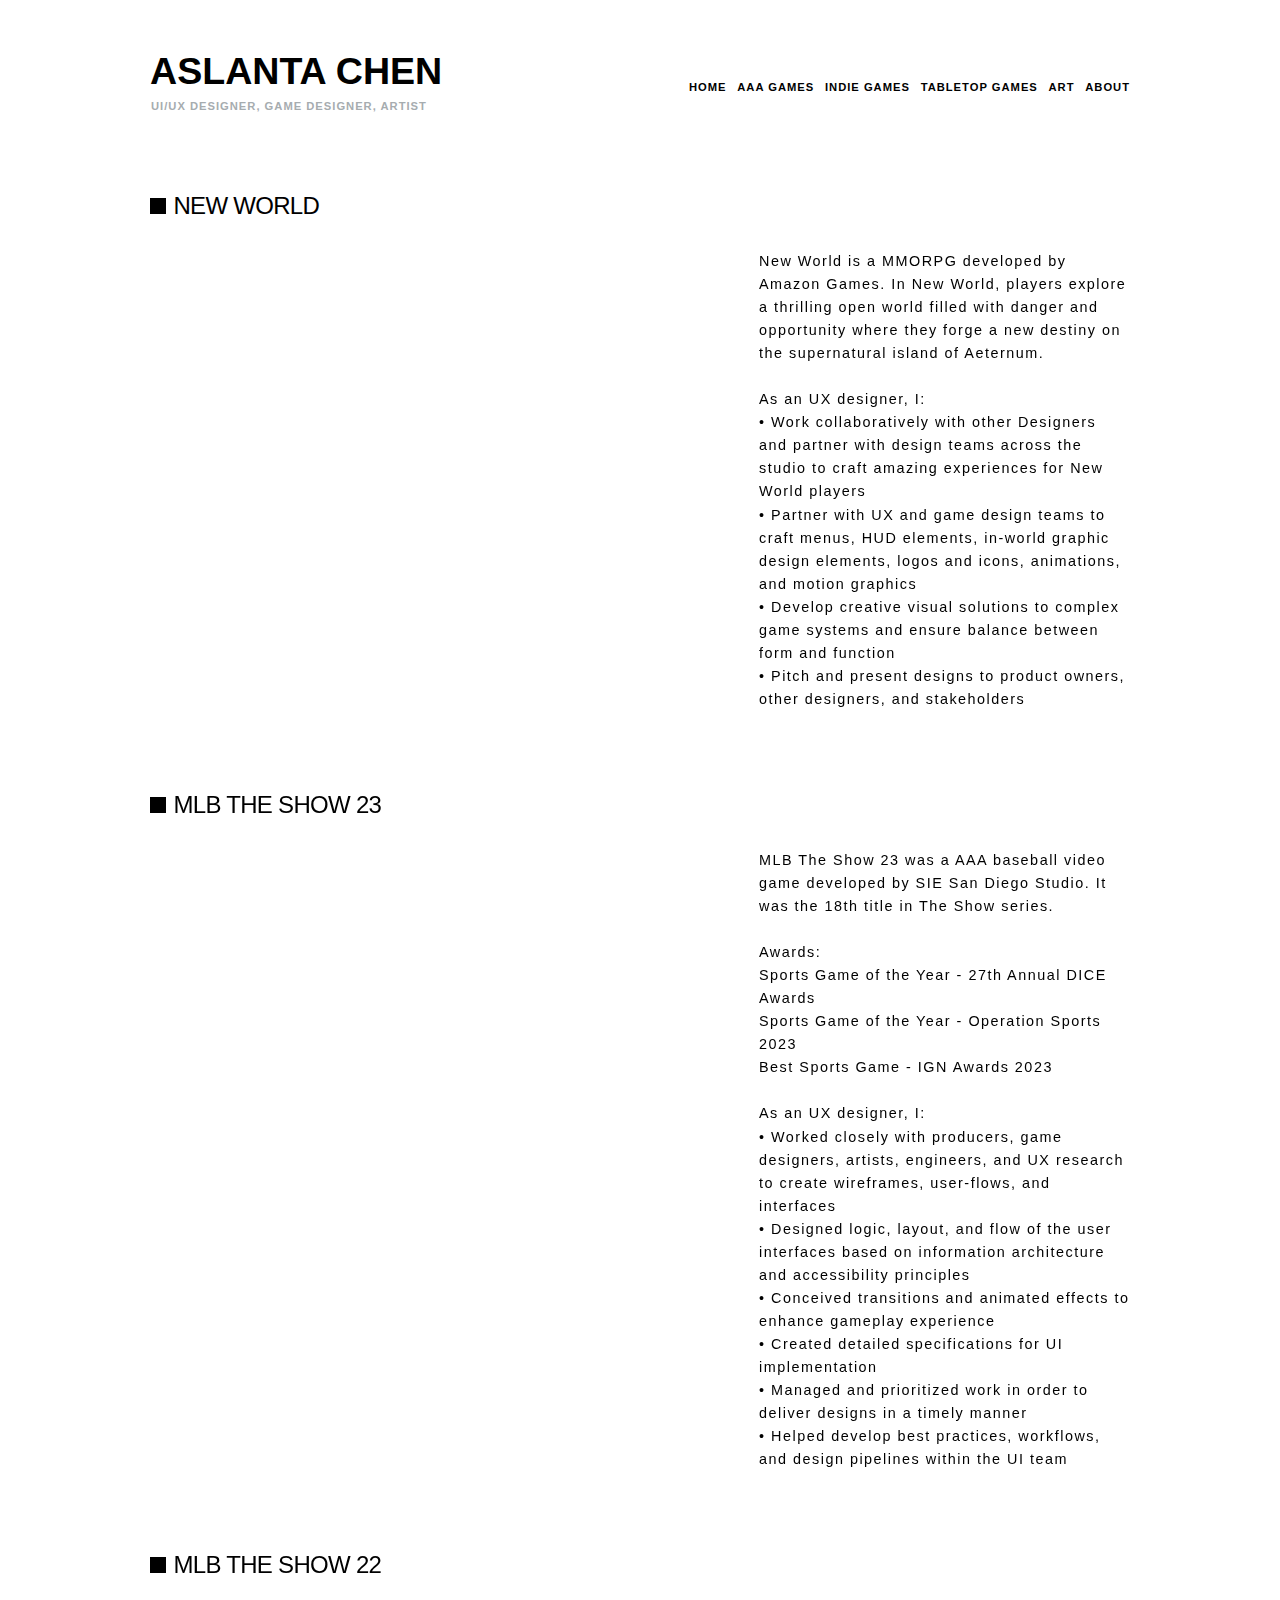
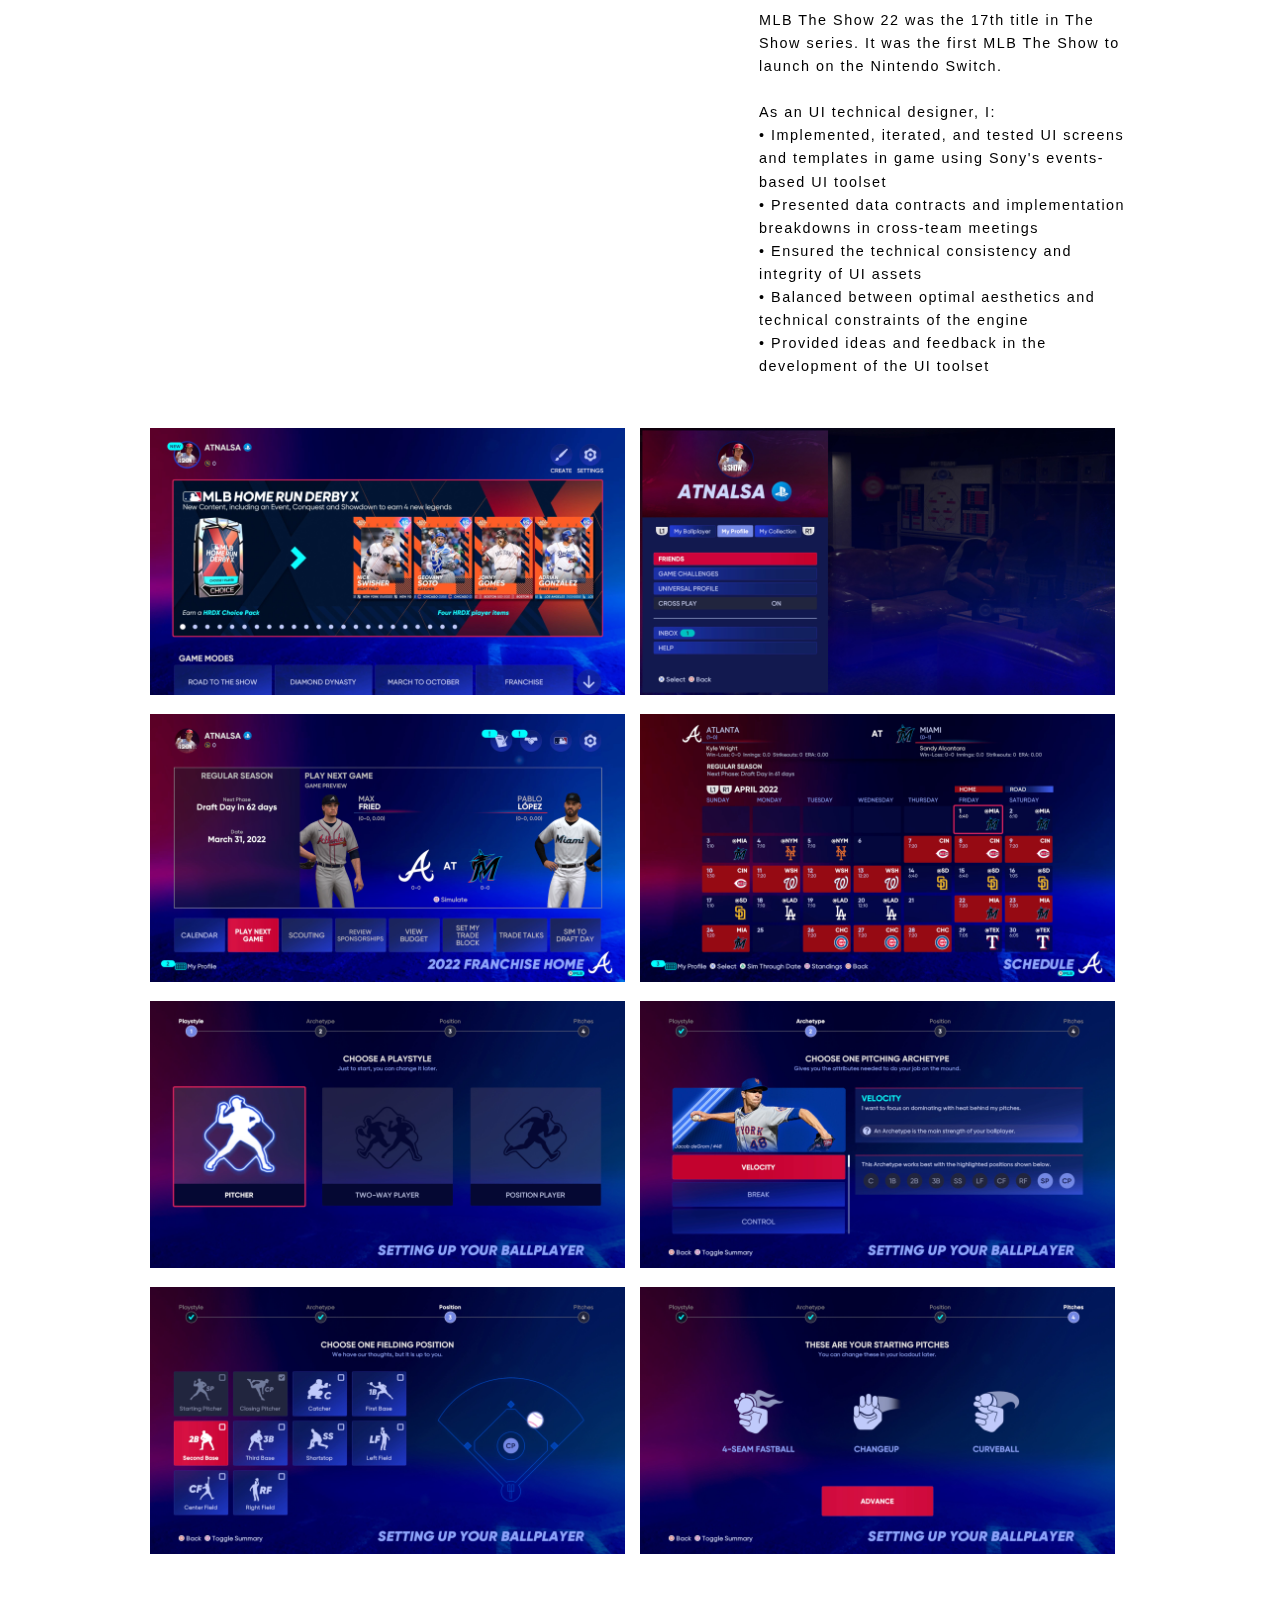
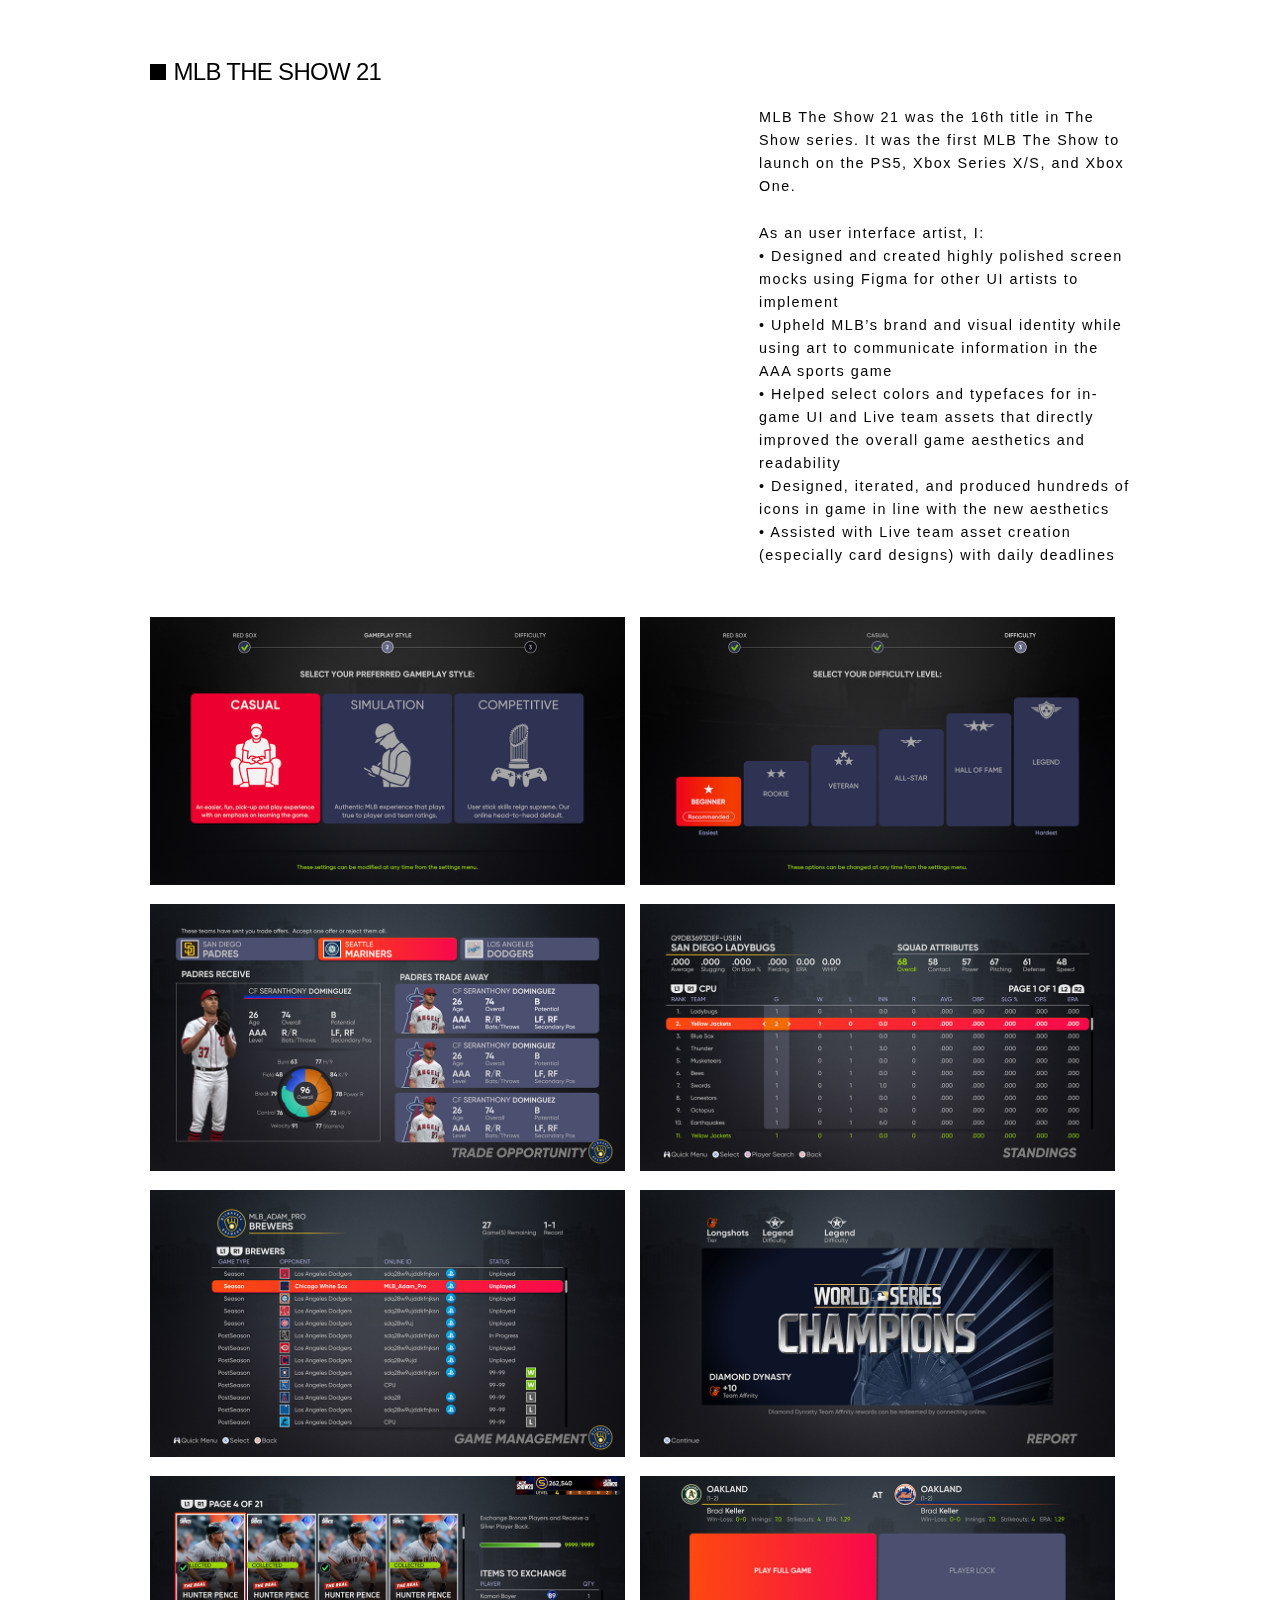
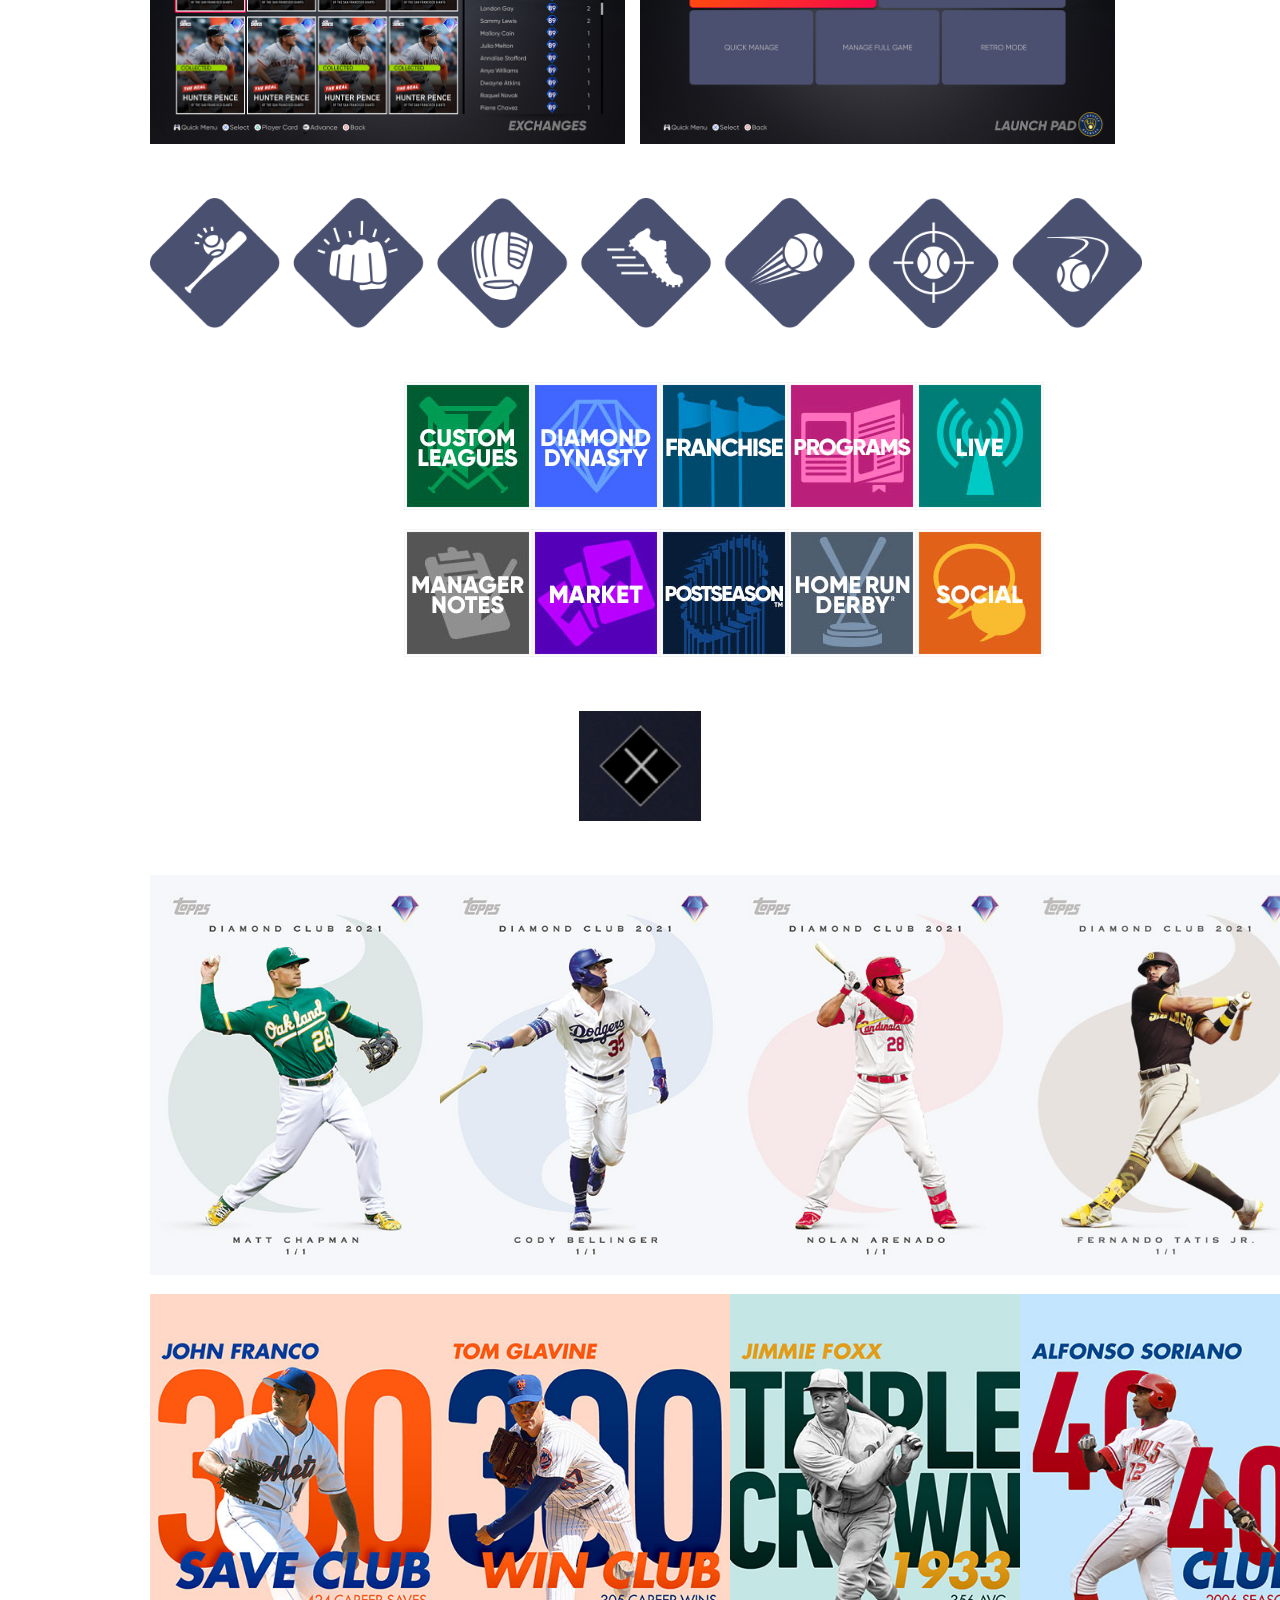
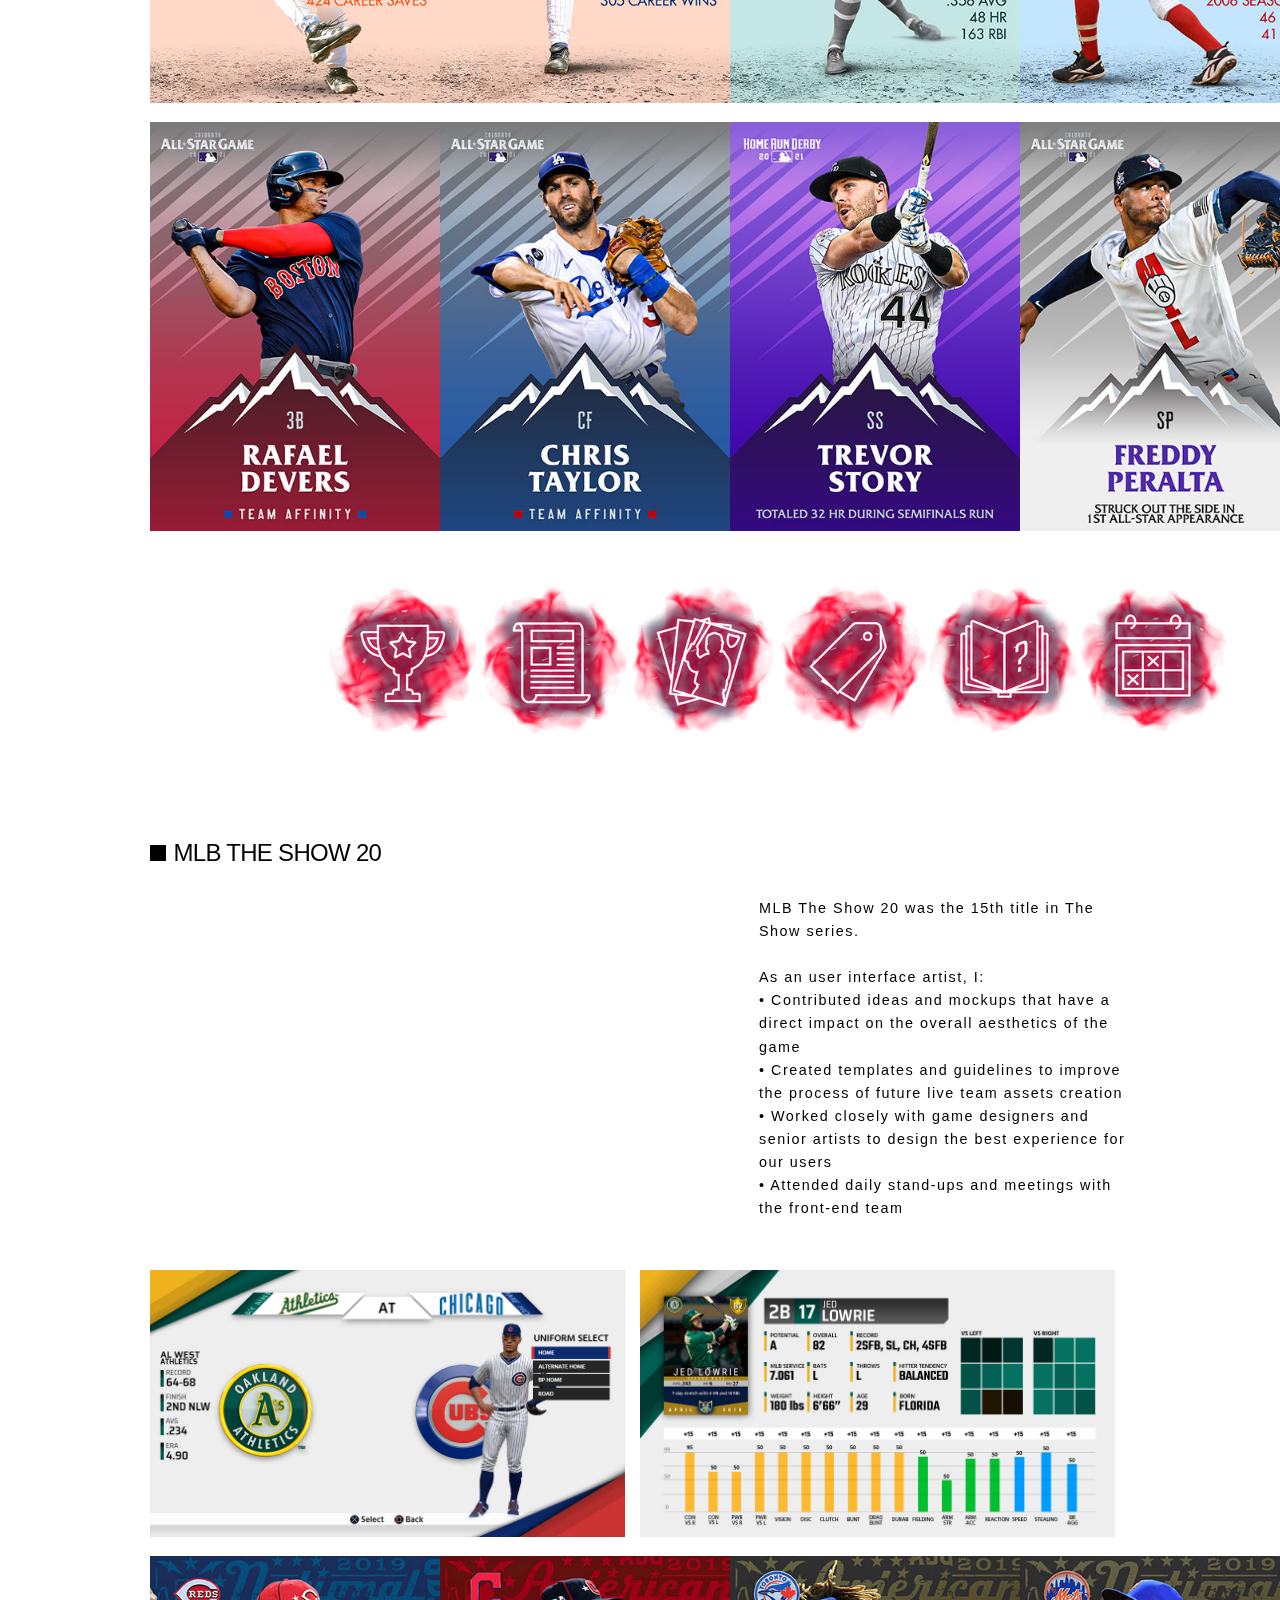
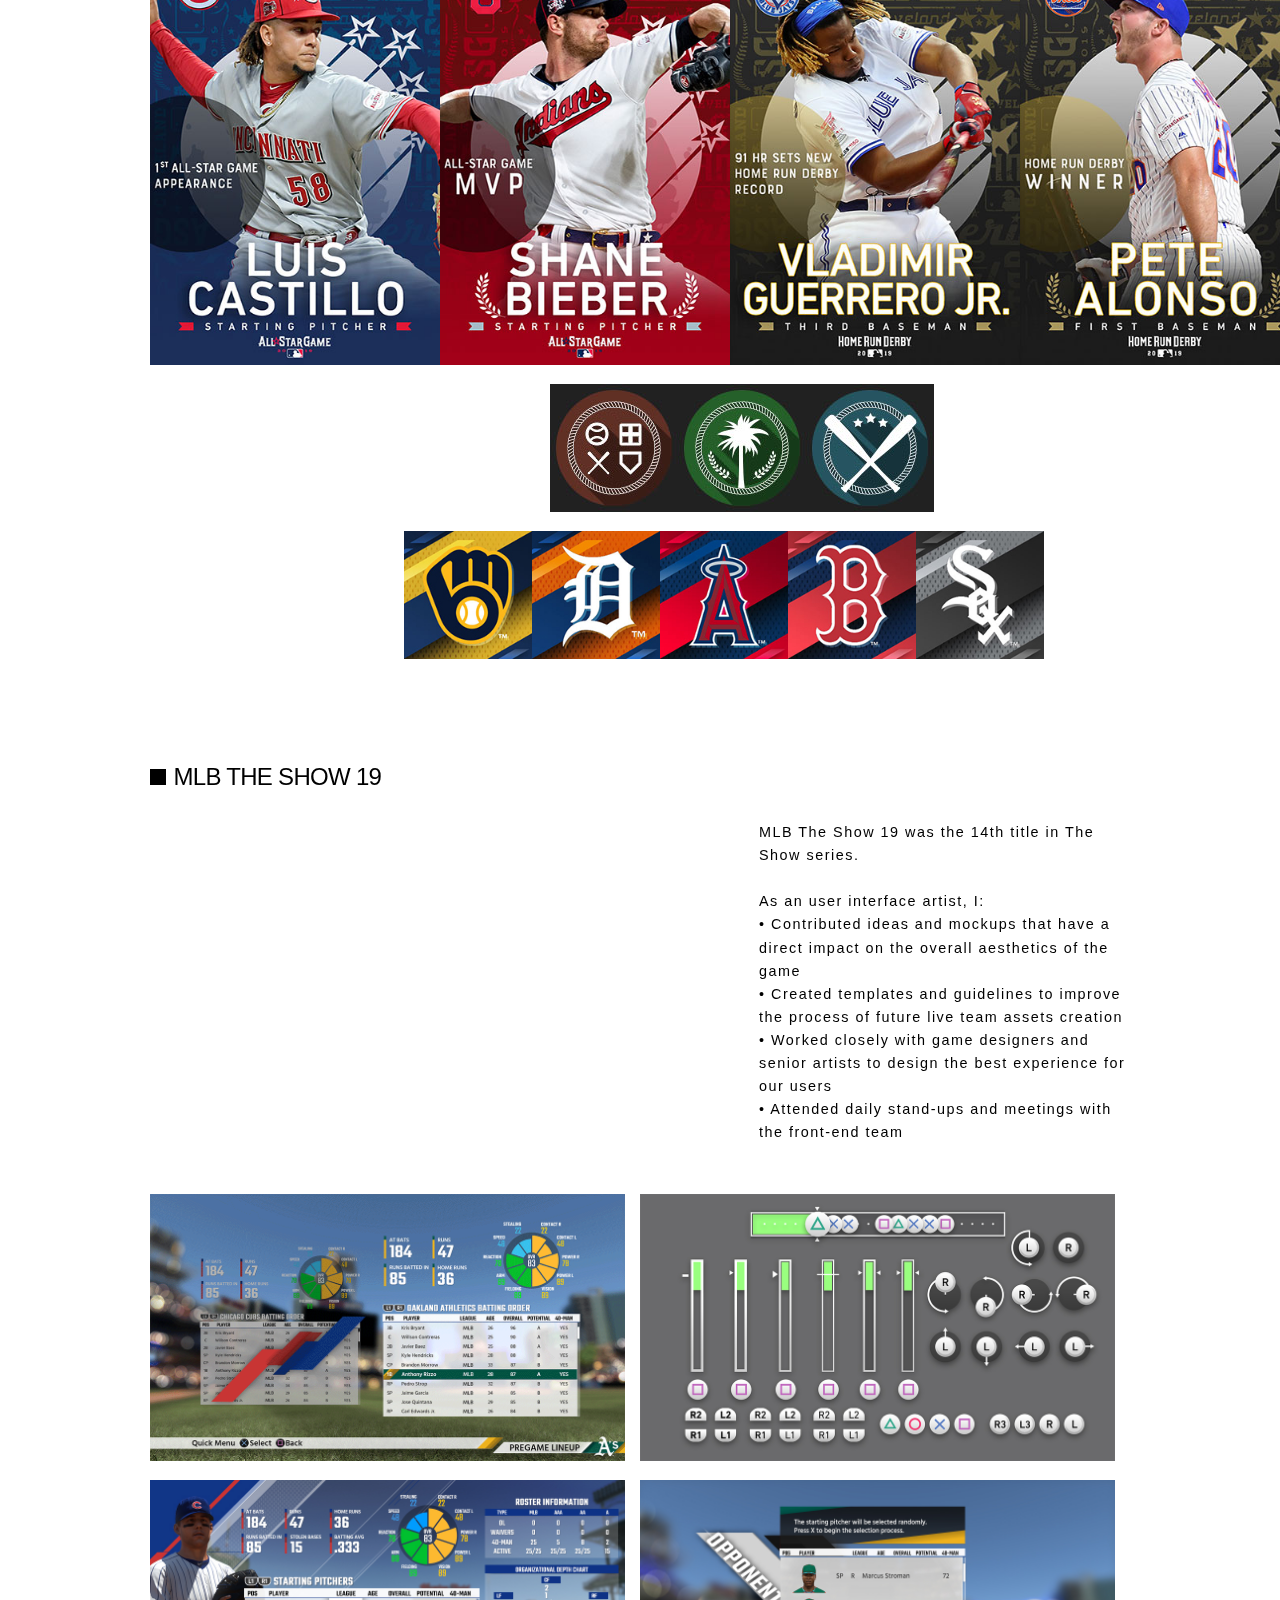
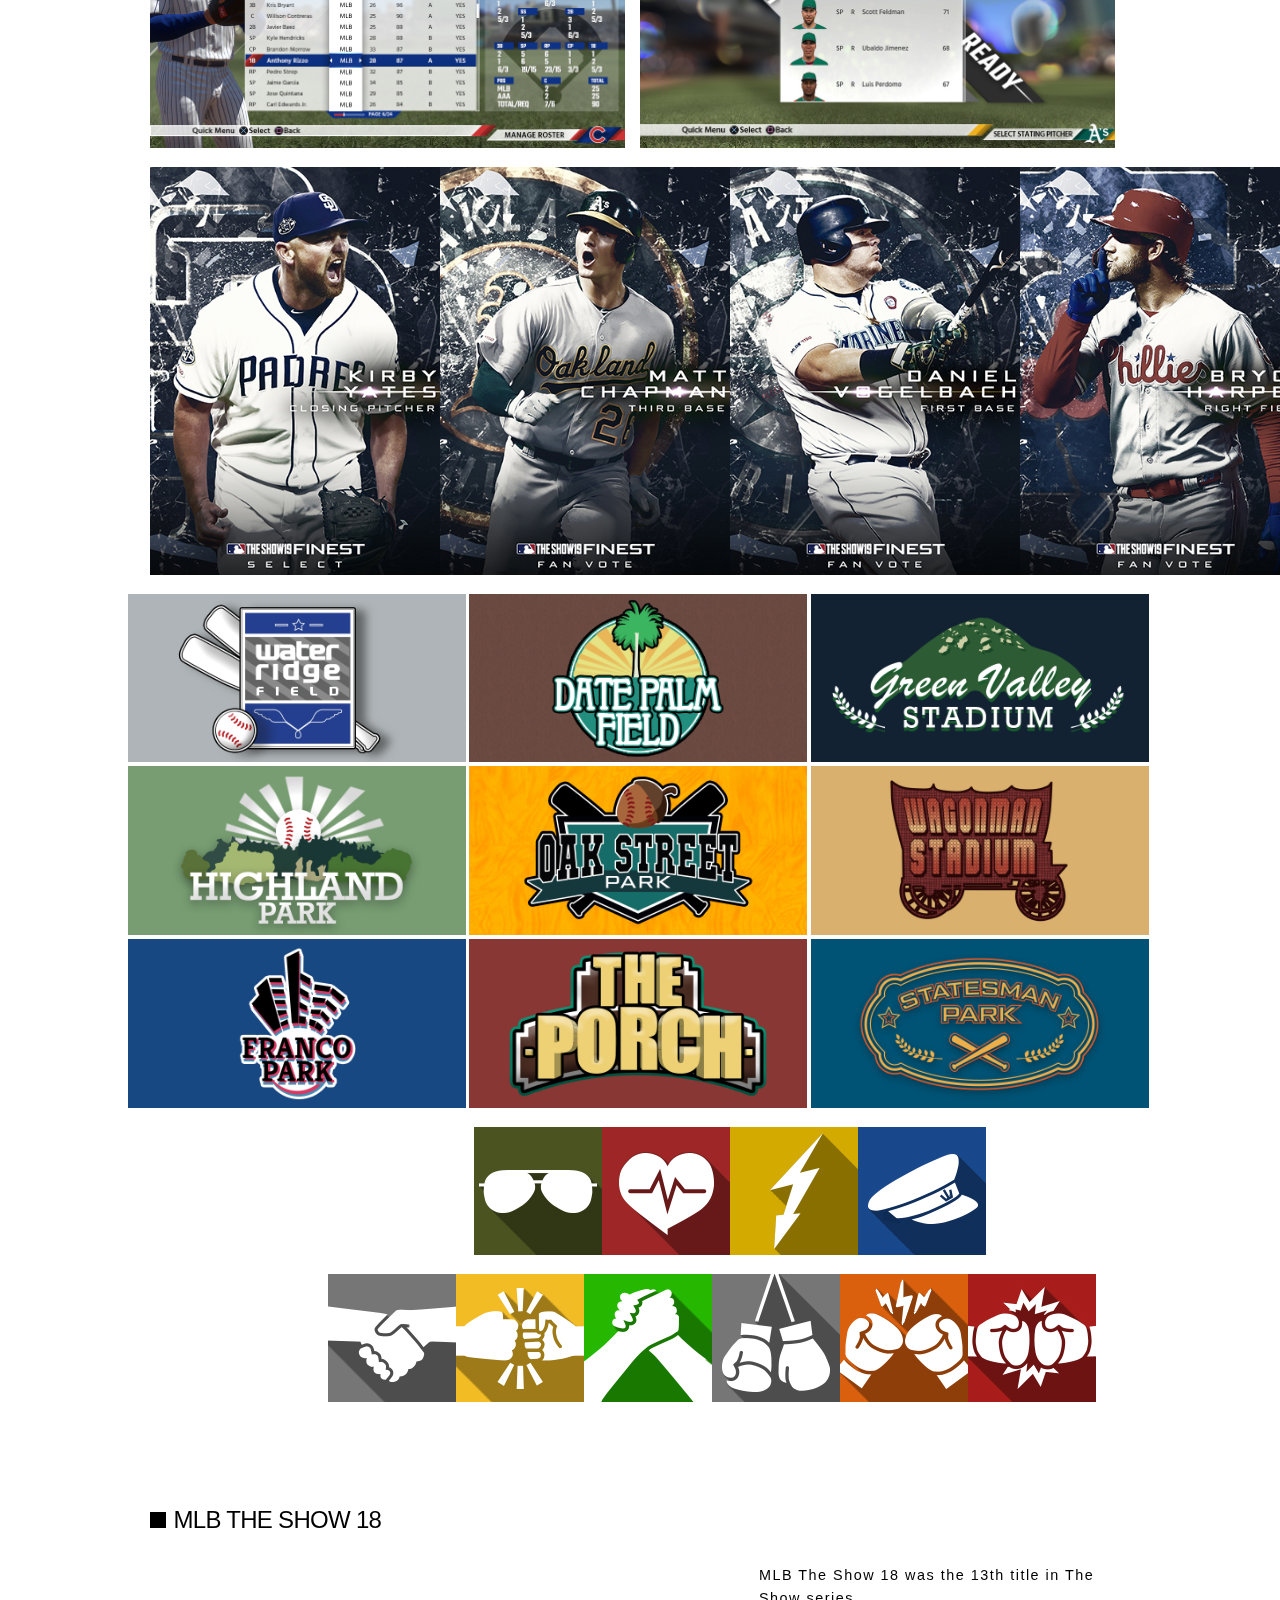
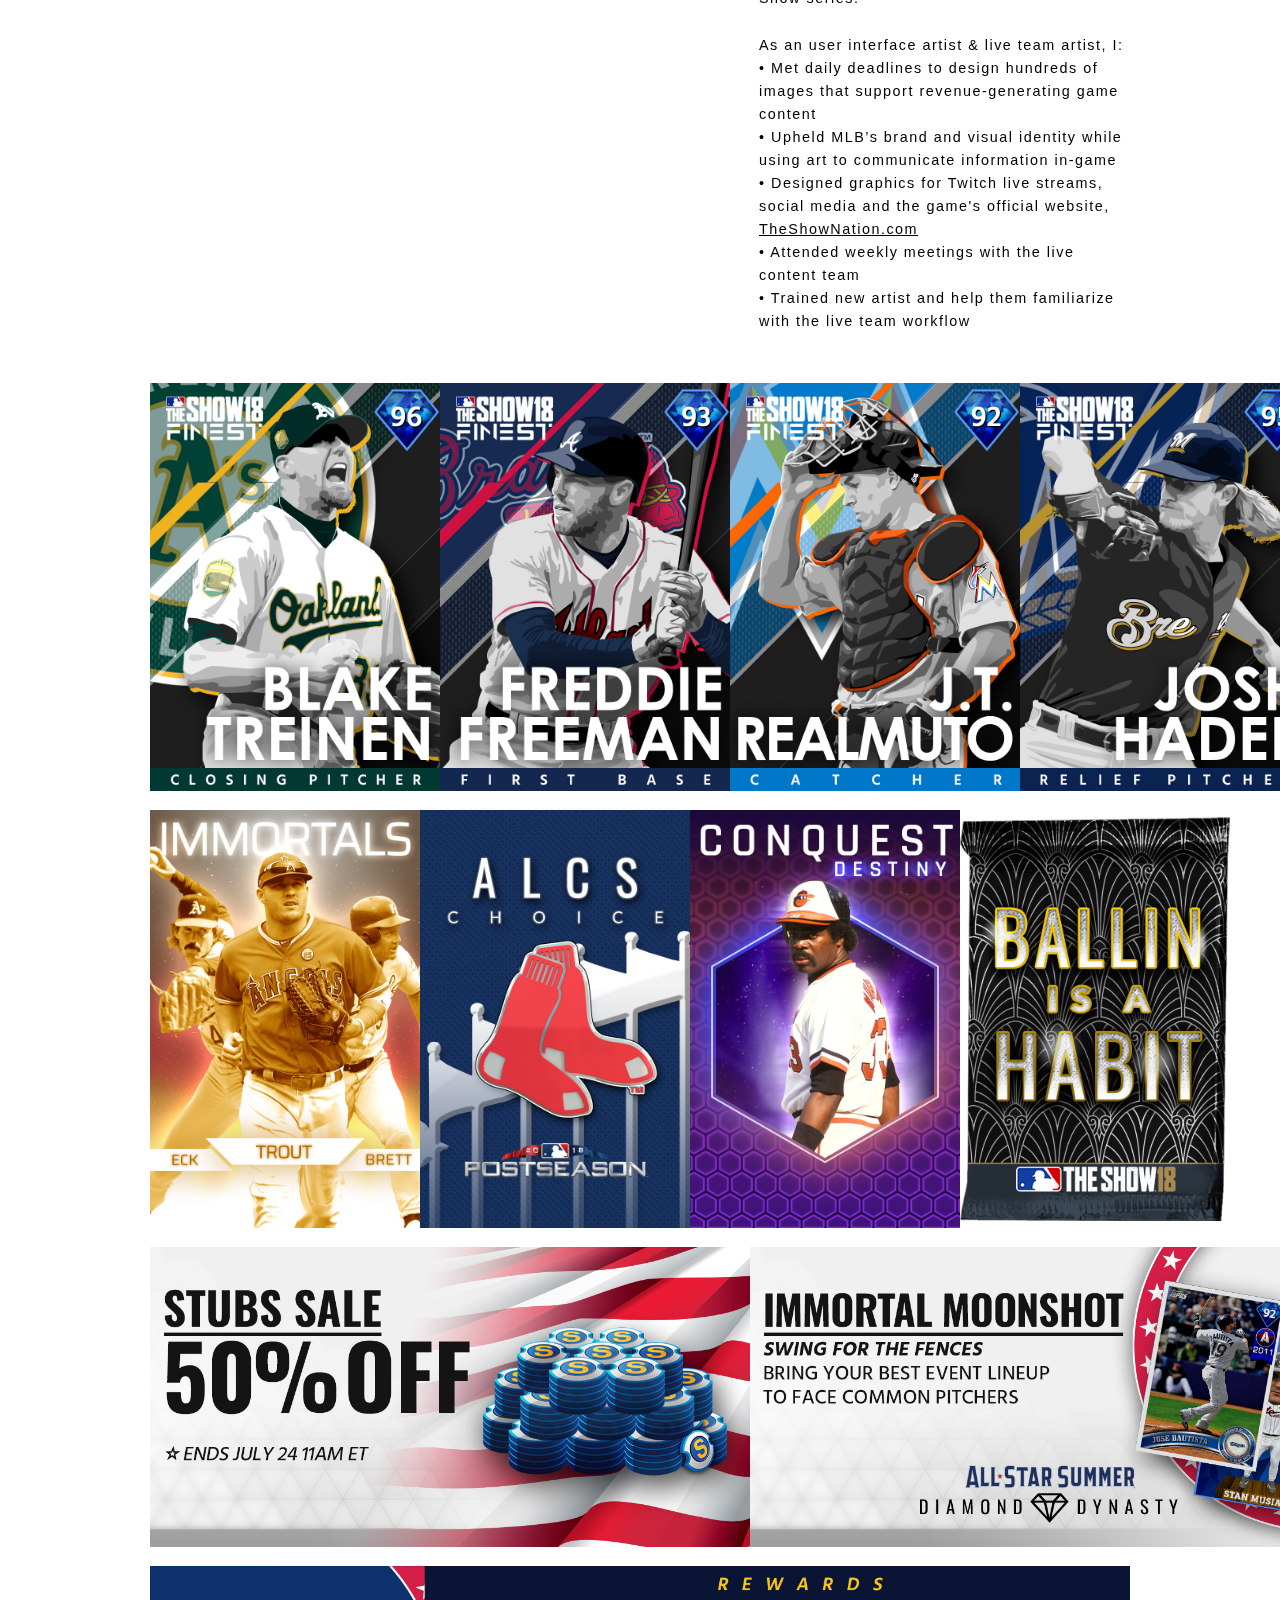
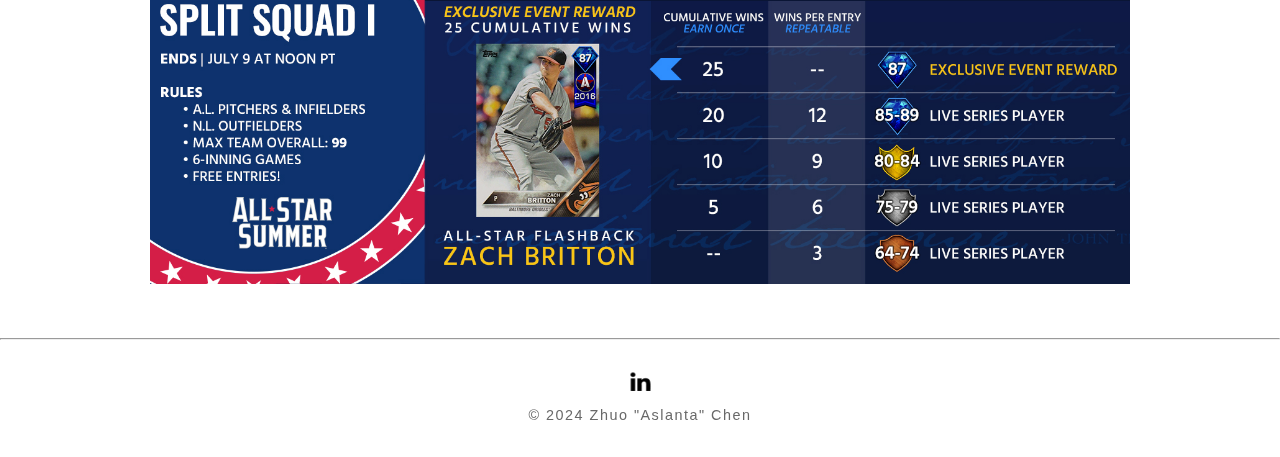
==== commit 79c9daa9: "Fixed typo" ====
--- a/aaa-games/index.html
+++ b/aaa-games/index.html
@@ -78,7 +78,7 @@
 			<p>MLB The Show 23 was a AAA baseball video game developed by SIE San Diego Studio. It was the 18th title in The Show series.
 				<br>
 				<br>Awards:
-				<br>Sports Game of the Year - 27th Anuual DICE Awards
+				<br>Sports Game of the Year - 27th Annual DICE Awards
 				<br>Sports Game of the Year - Operation Sports 2023
 				<br>Best Sports Game - IGN Awards 2023
 				<br>
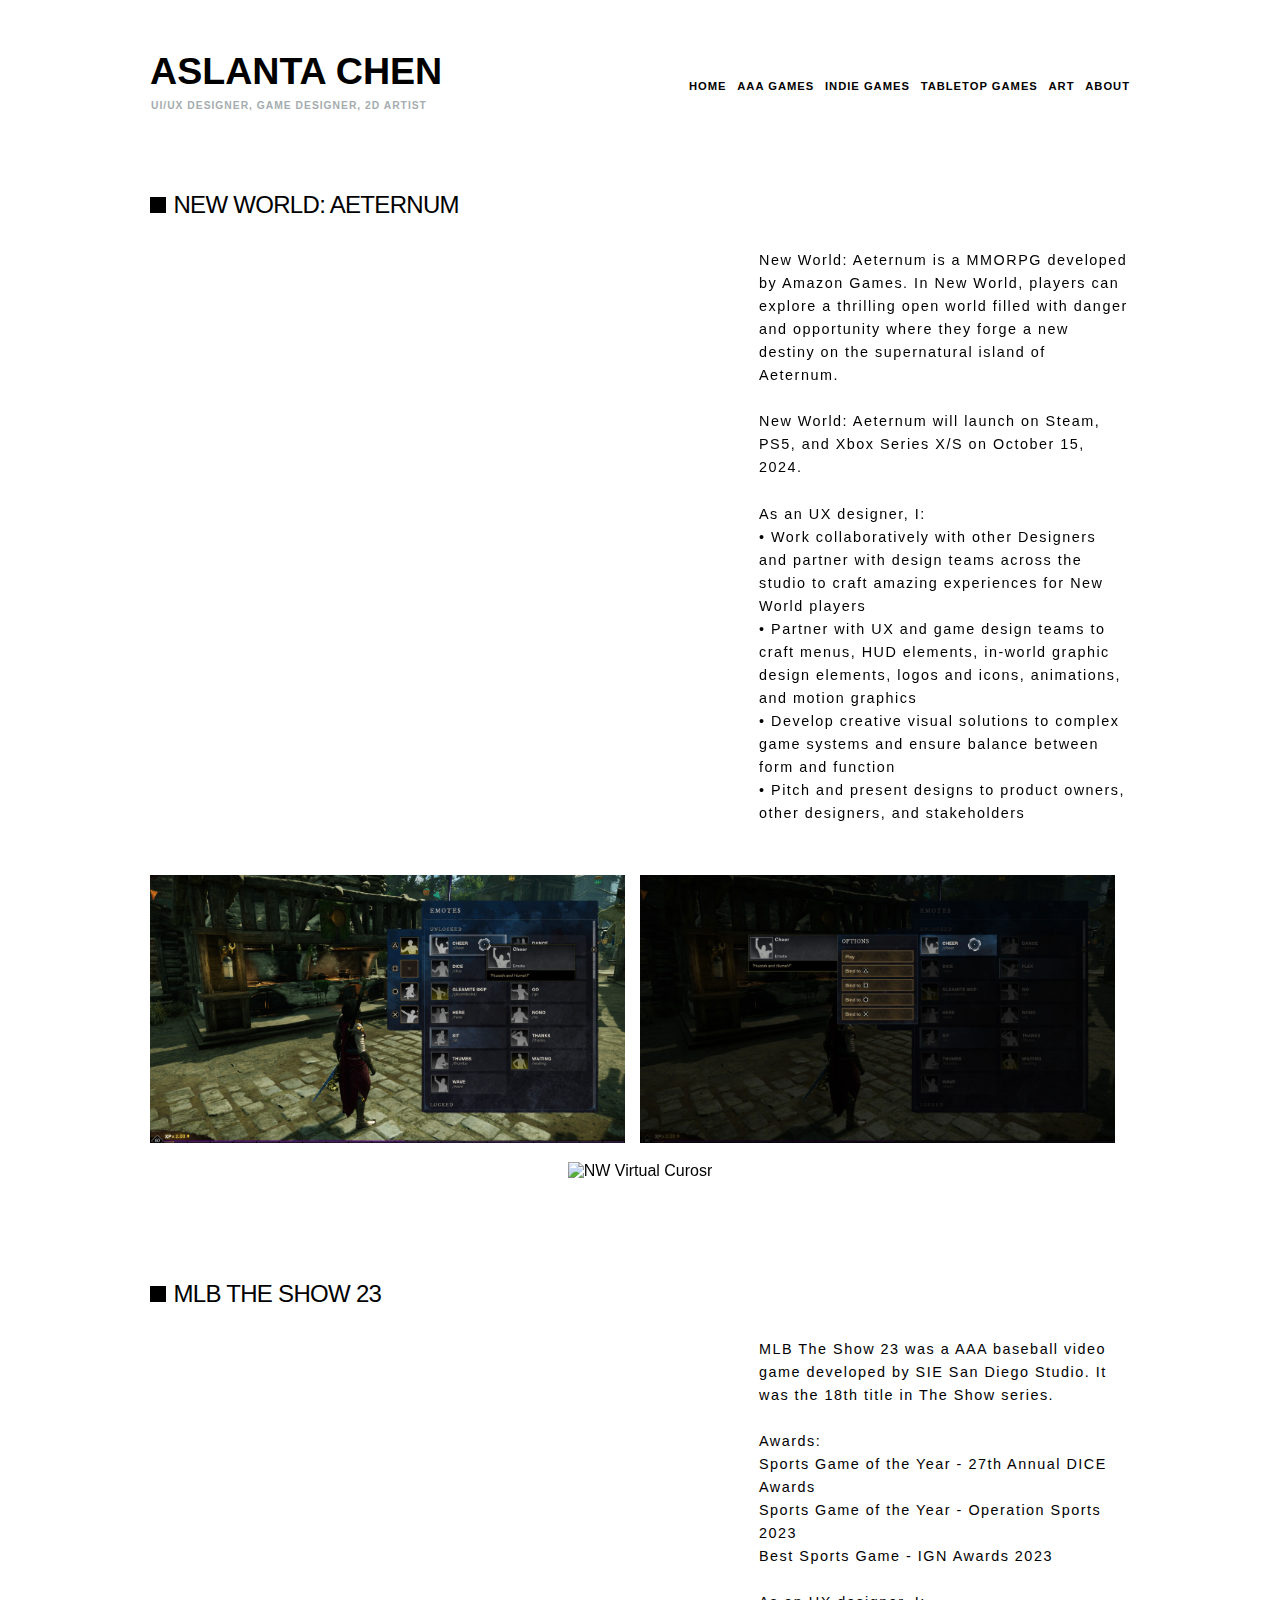
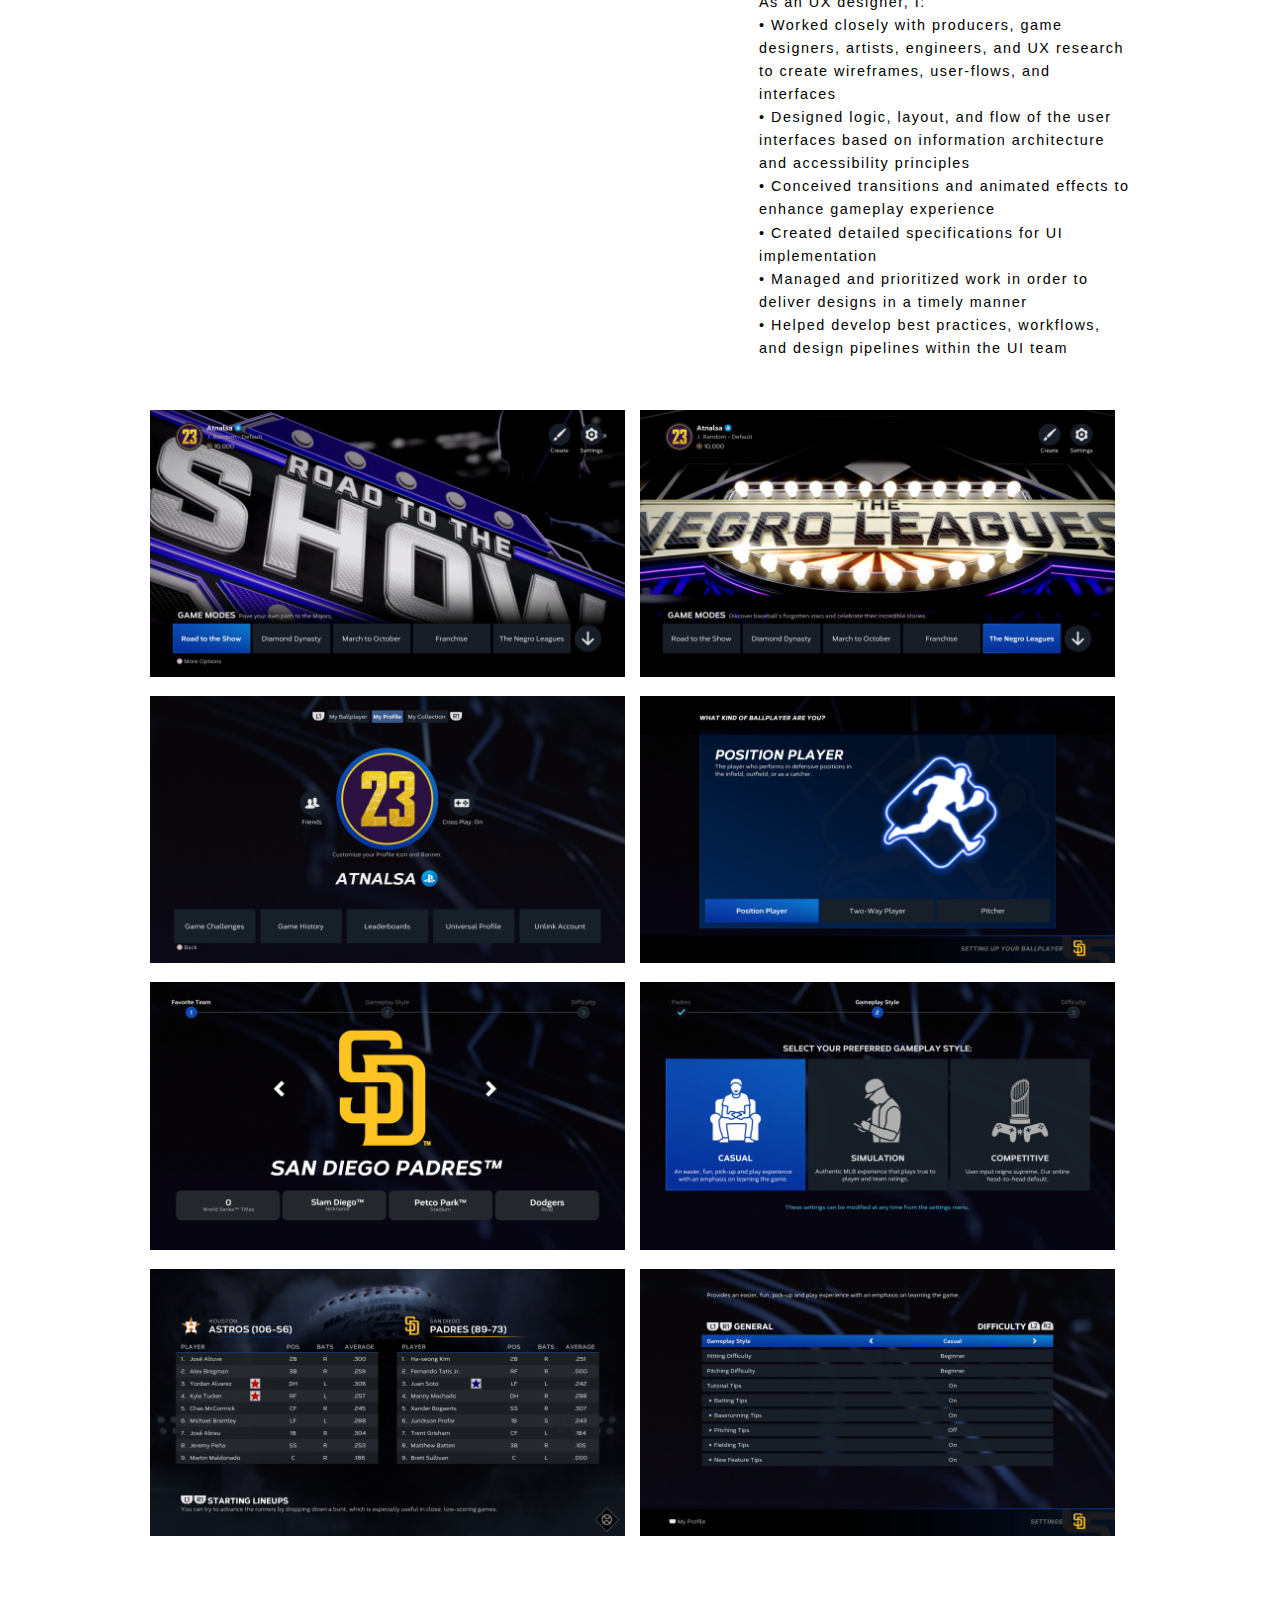
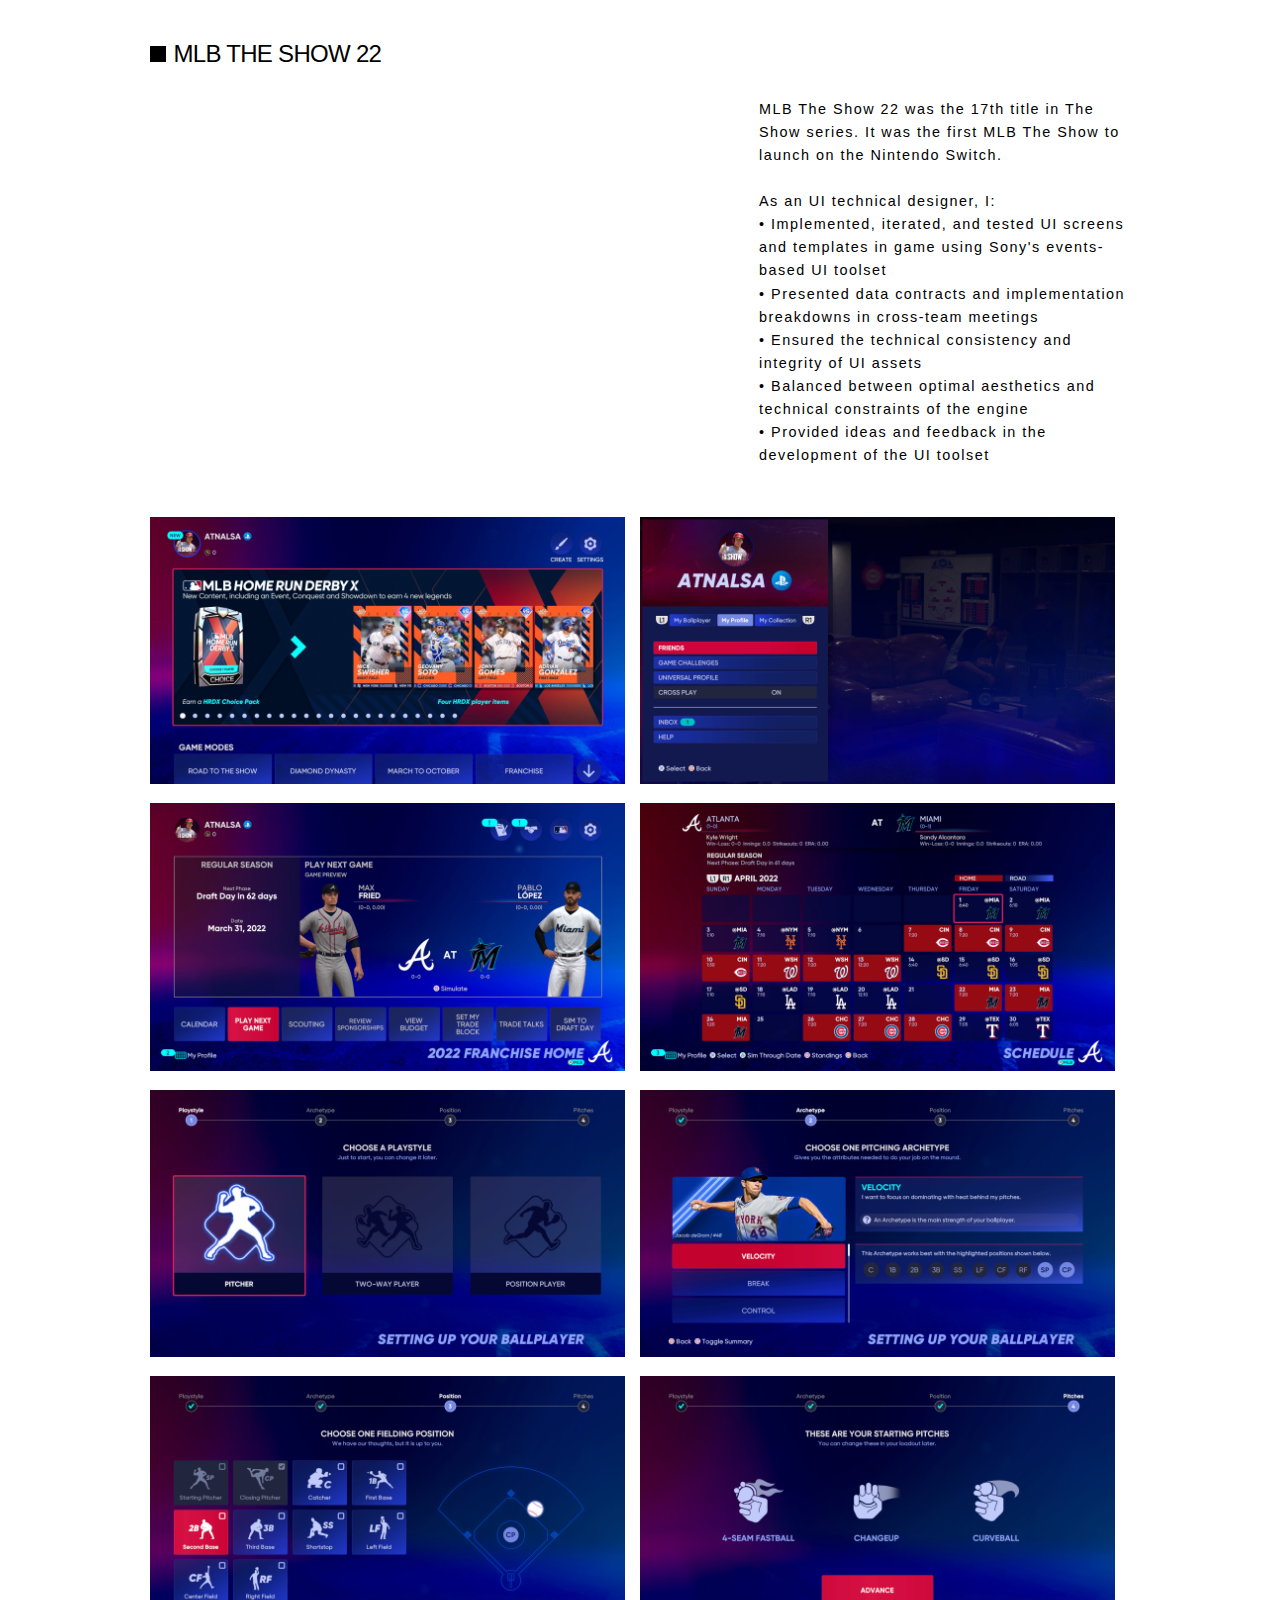
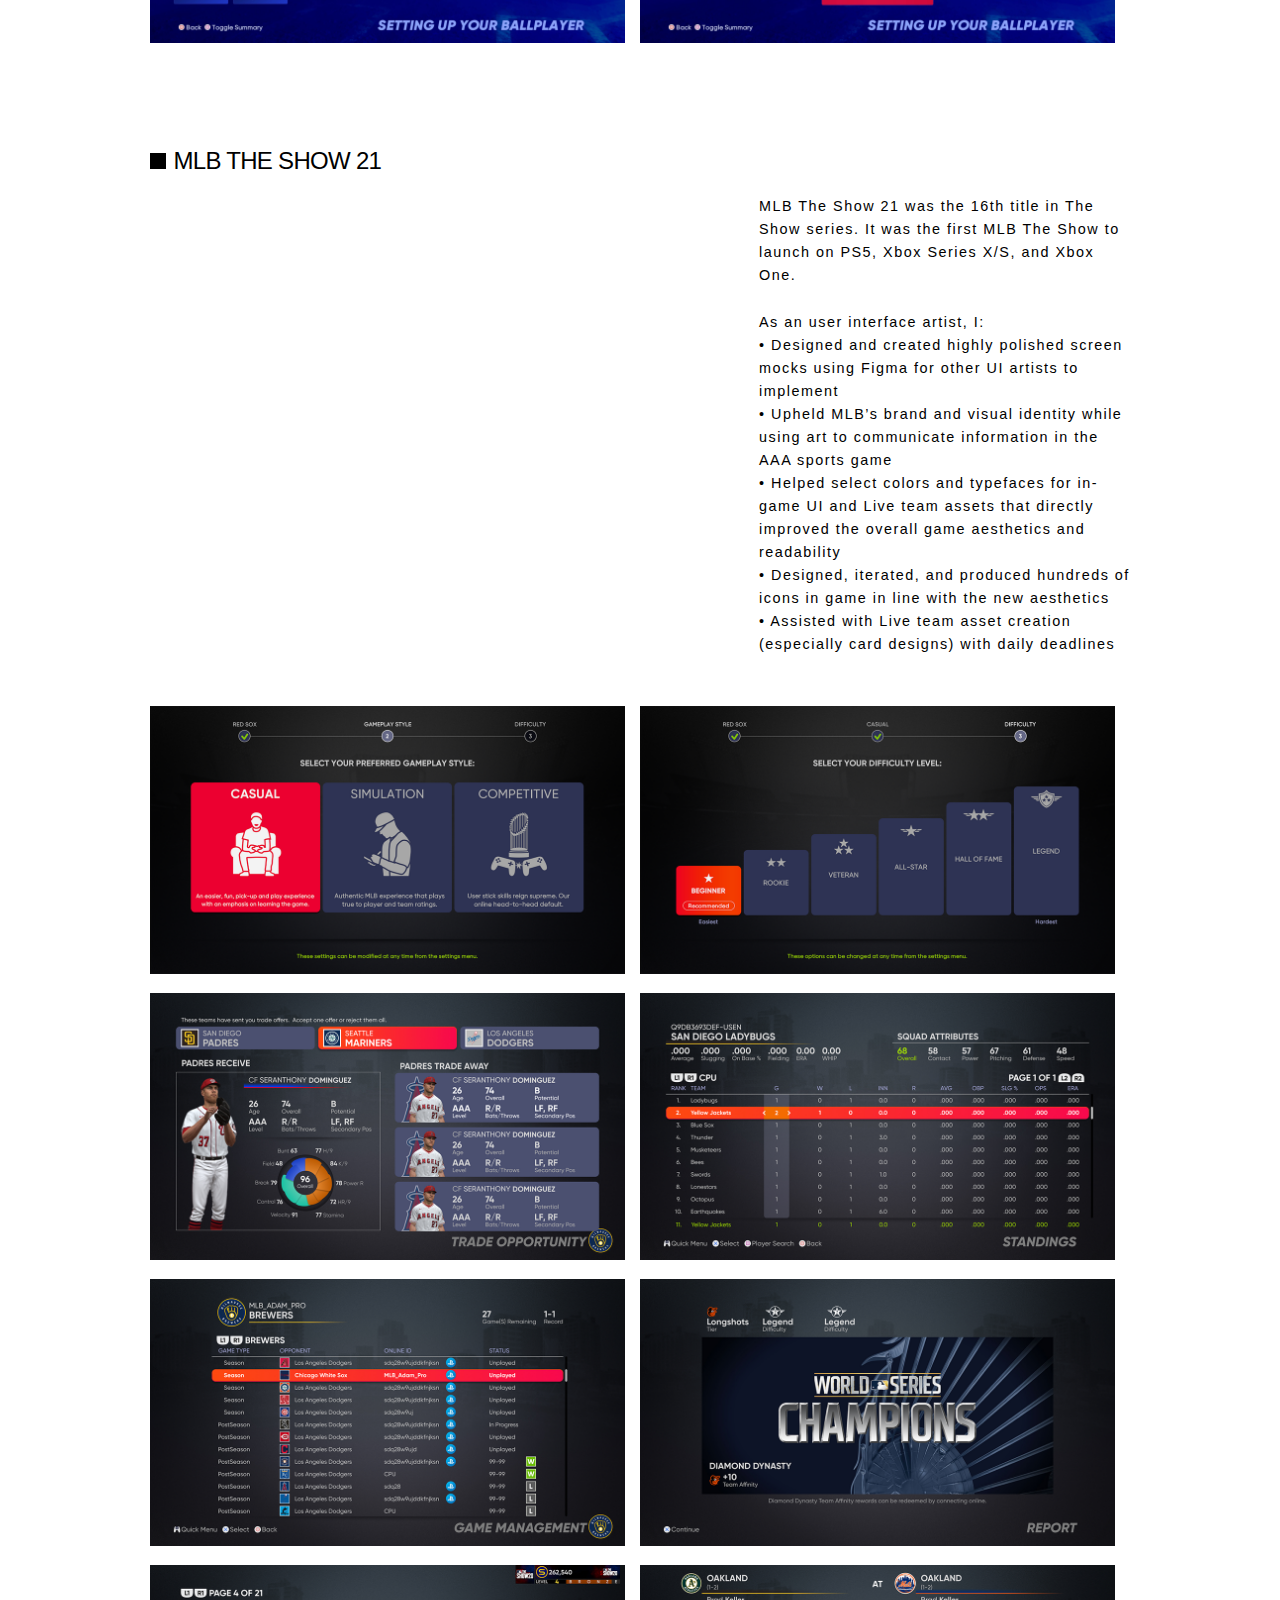
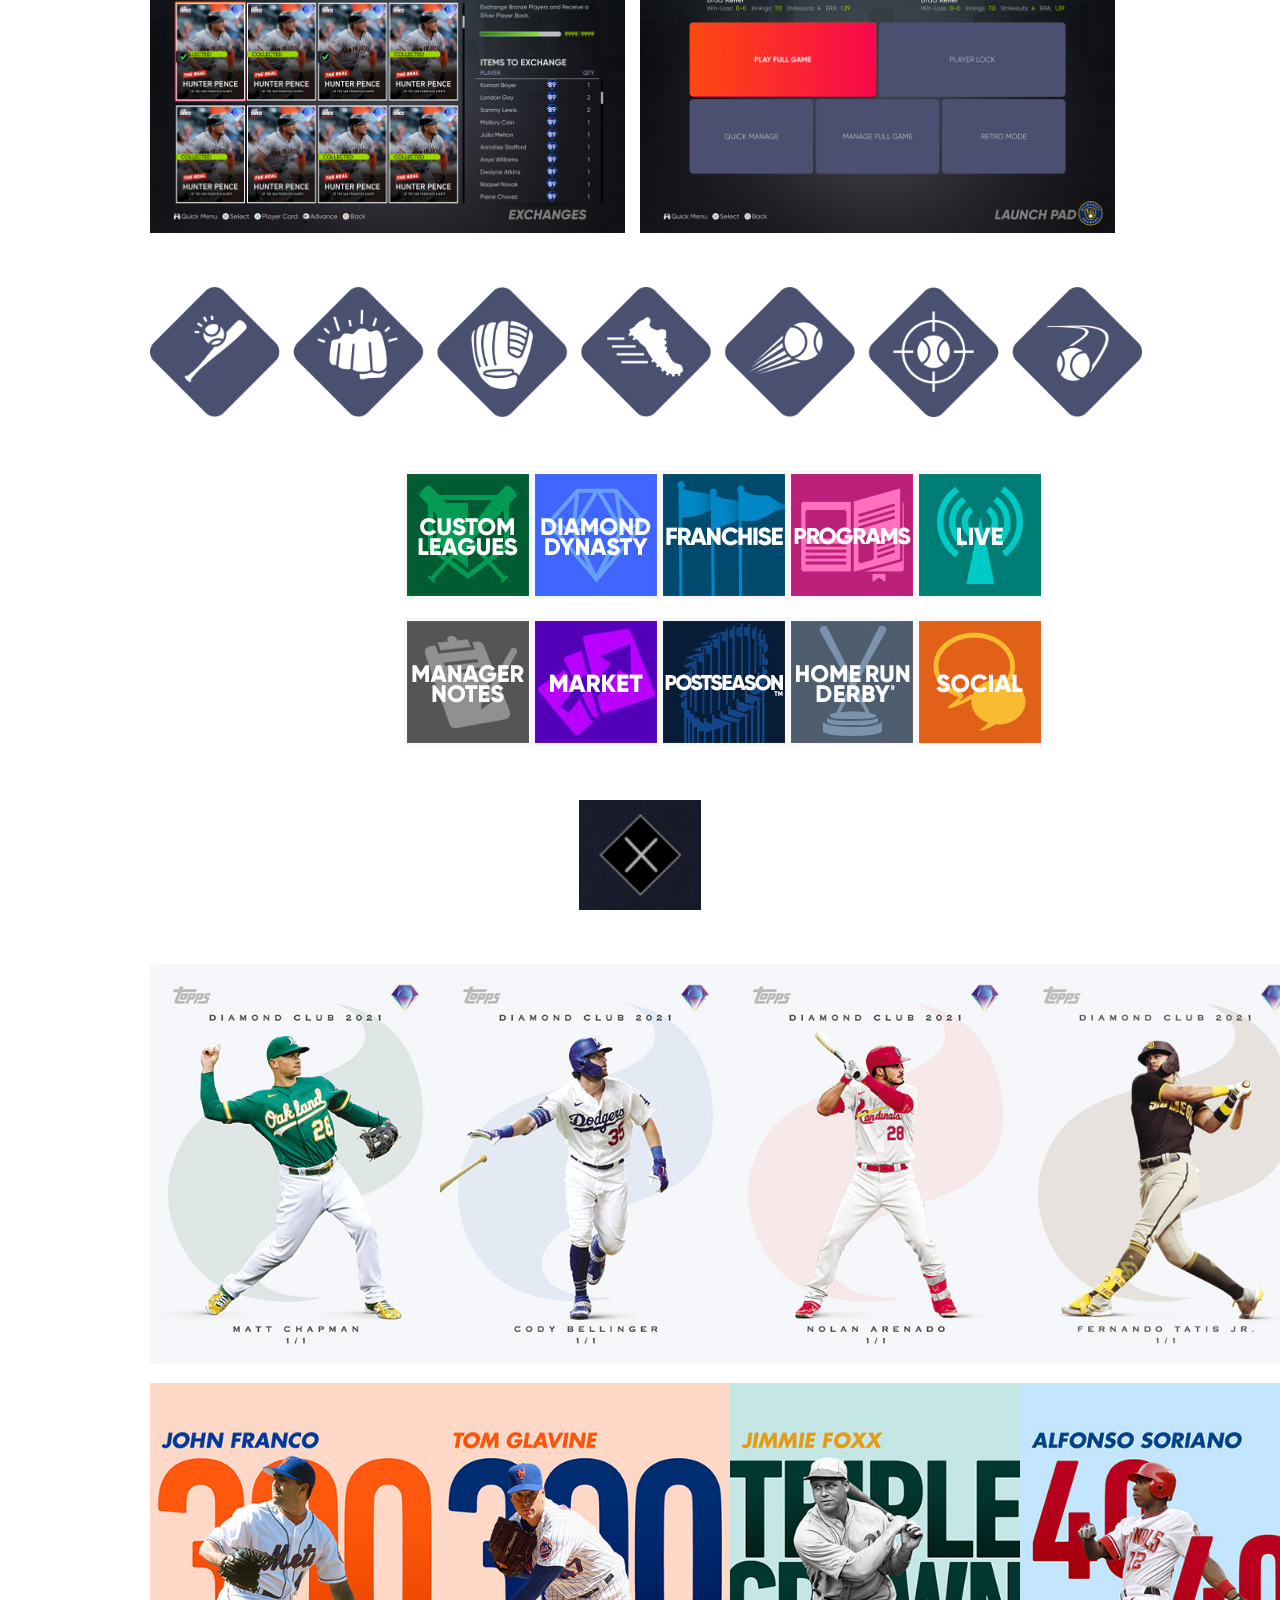
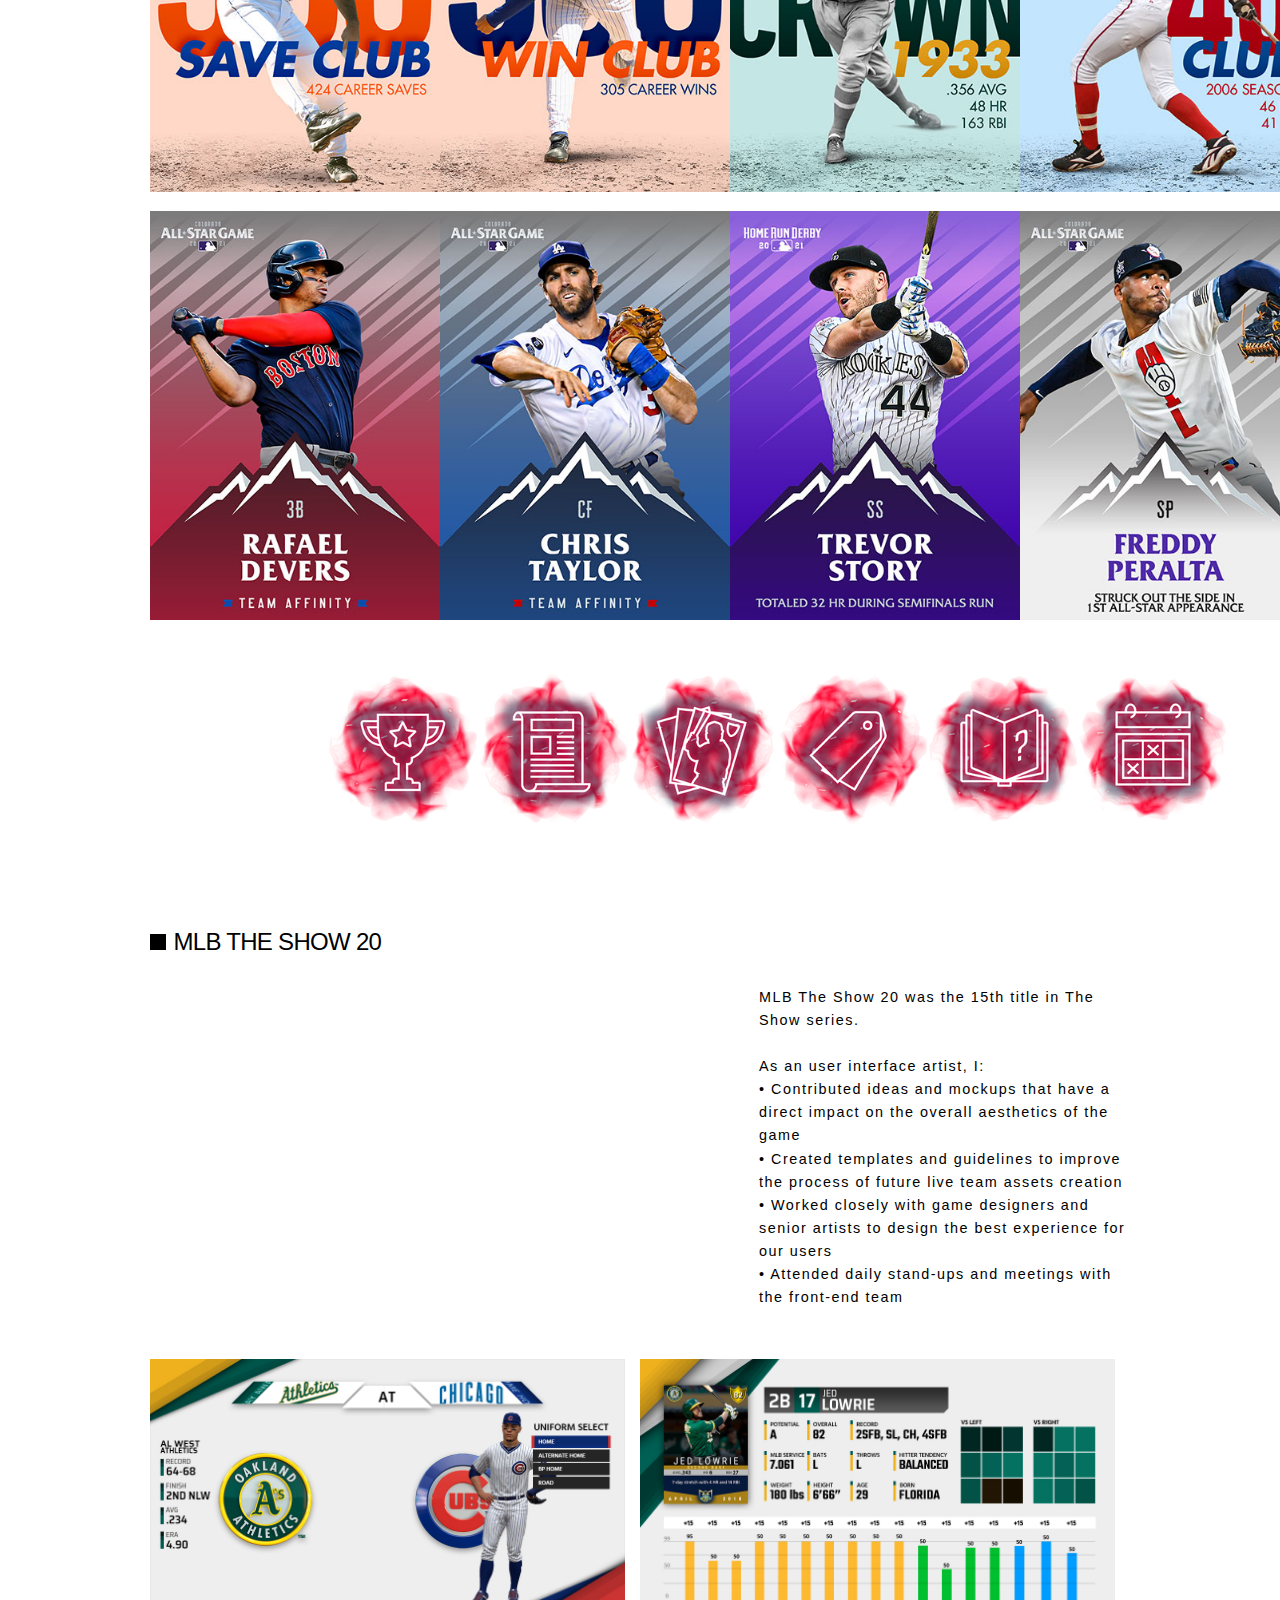
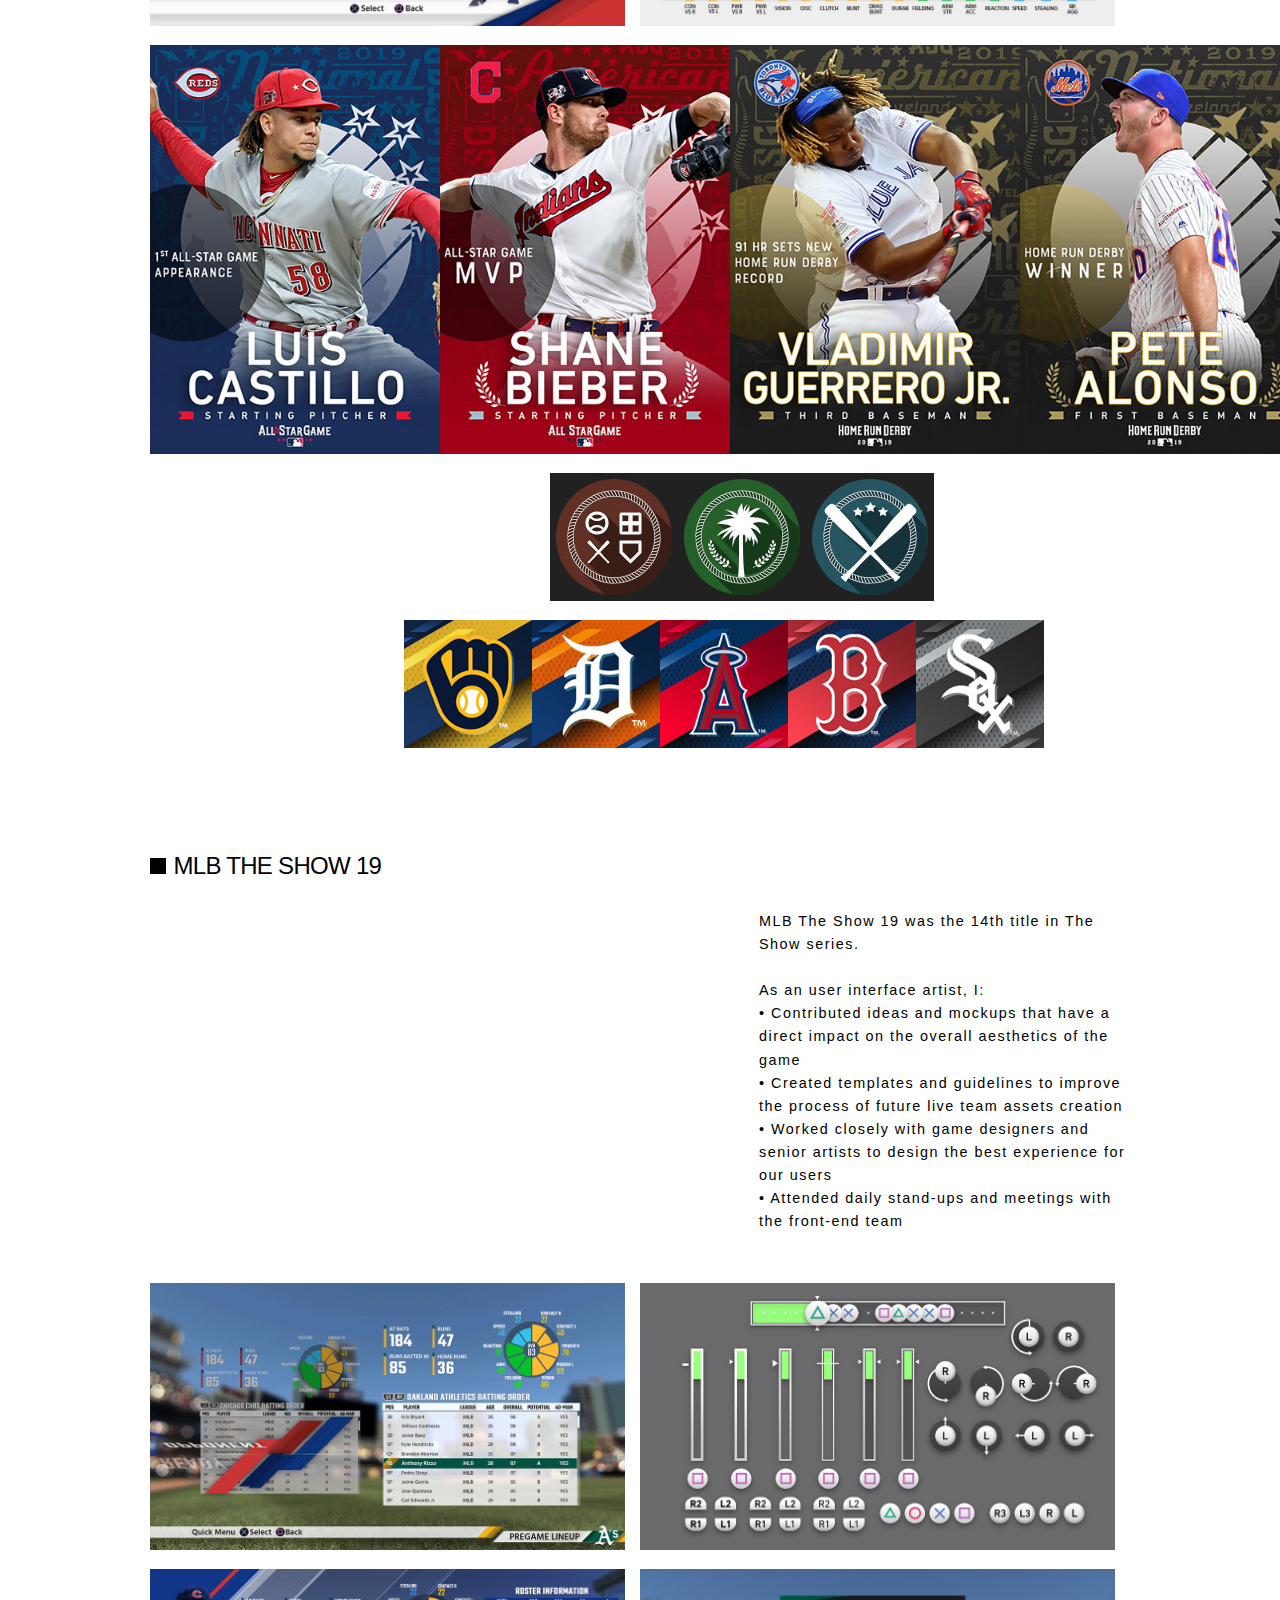
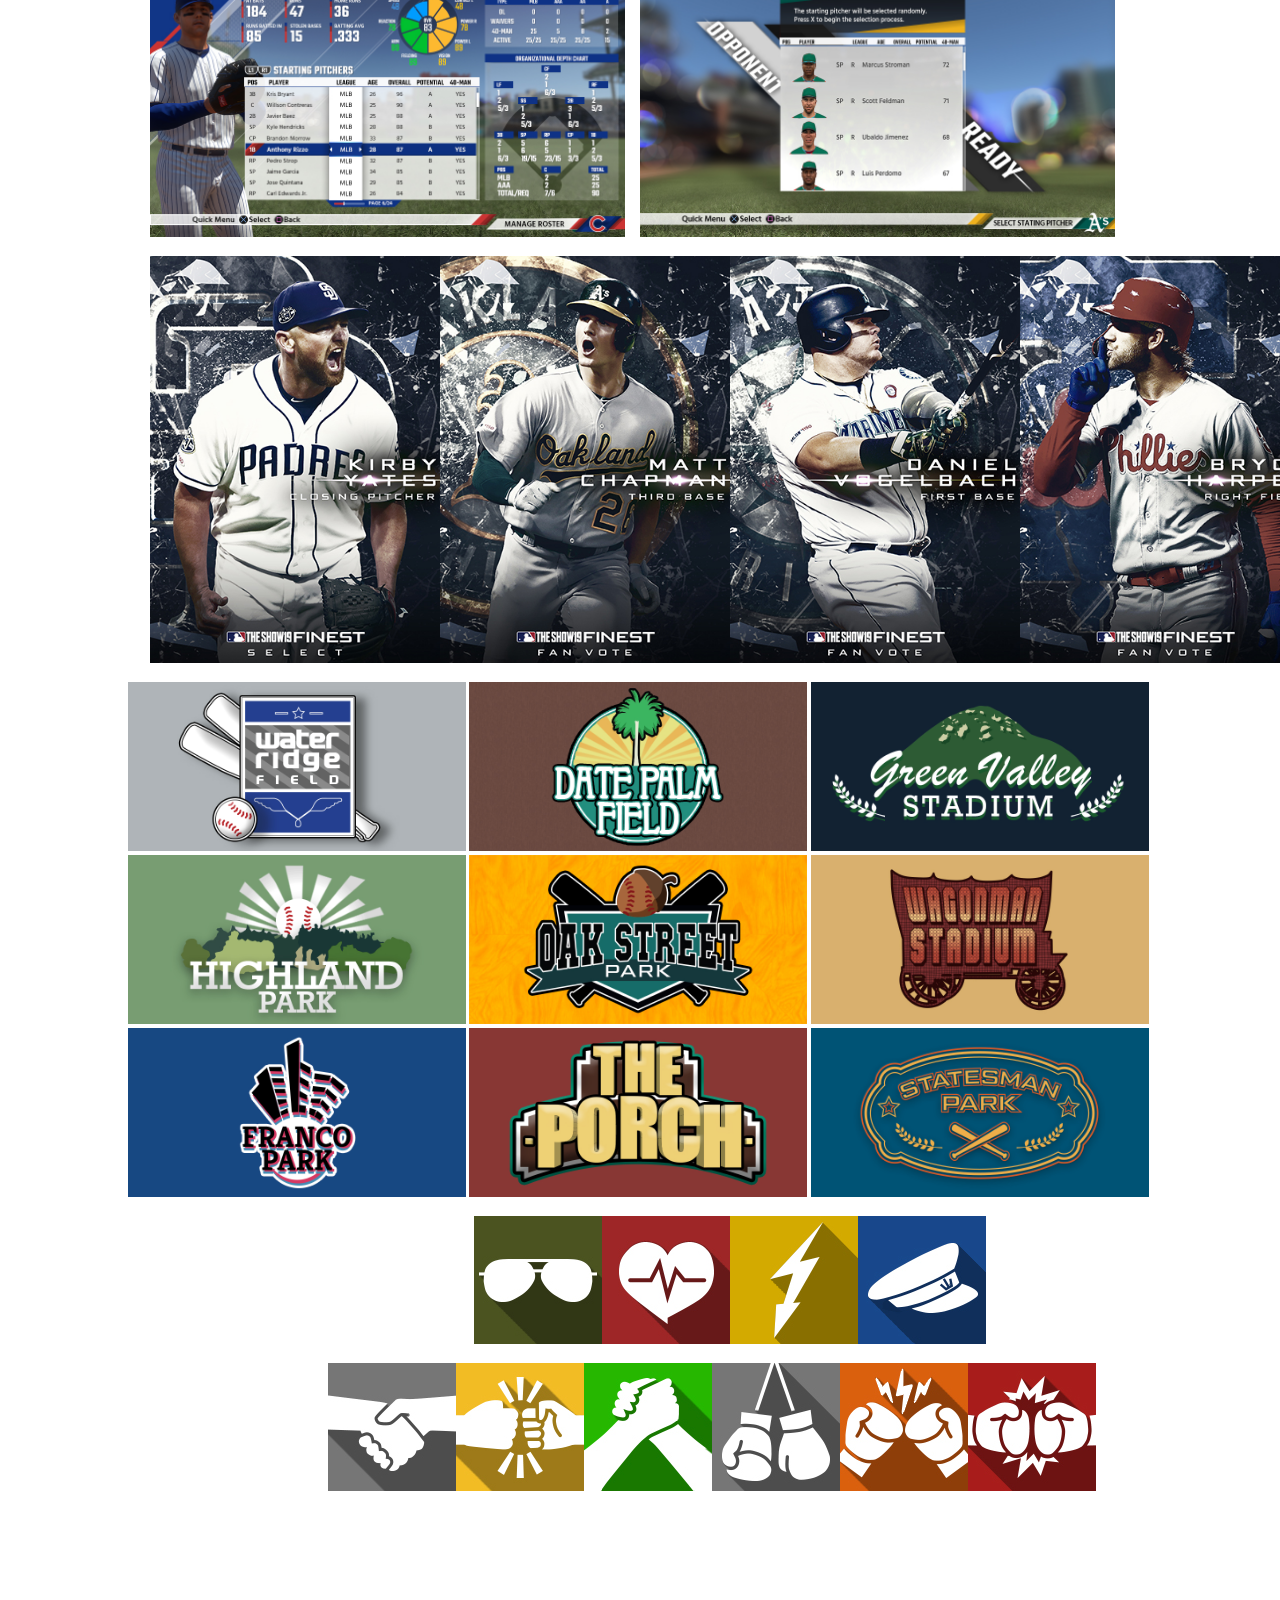
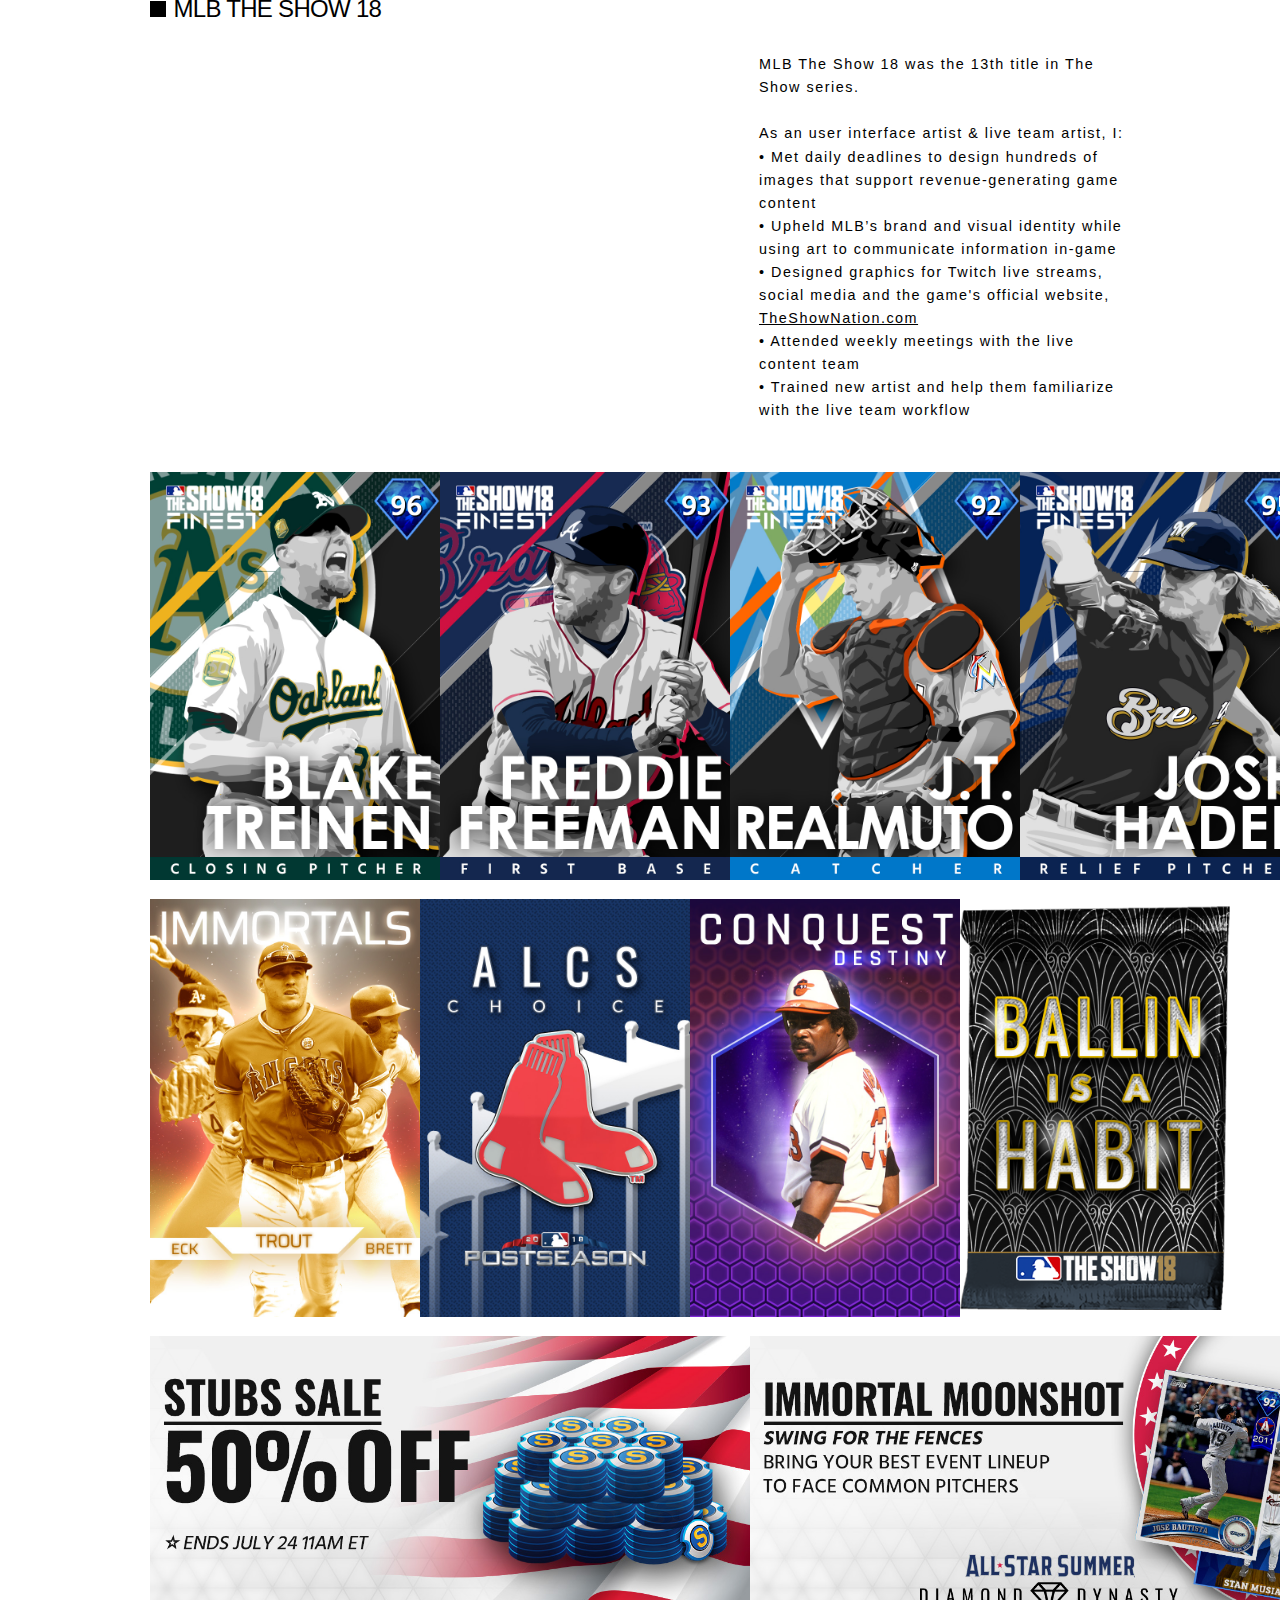
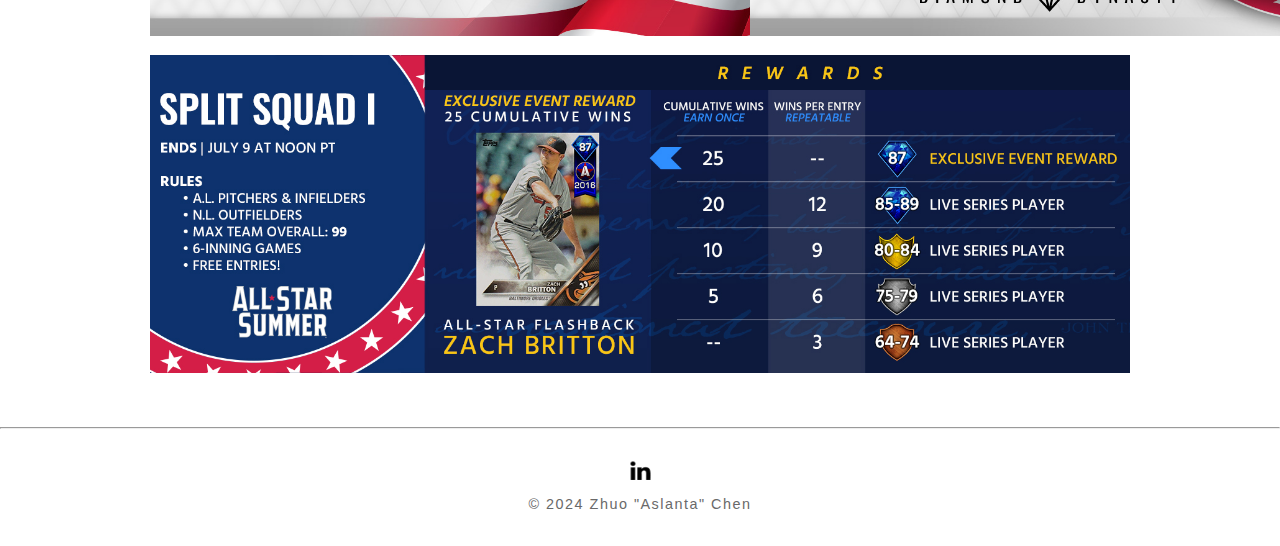
==== commit 8f5758e6: "Added 23 & NW screenshots" ====
--- a/aaa-games/index.html
+++ b/aaa-games/index.html
@@ -17,7 +17,7 @@
 <body>
 	<nav class="desktop">
 		<a href="/"><h1>Aslanta Chen</h1></a>
-		<h4>UI/UX Designer, Game Designer, Artist</h4>
+		<h4>UI/UX Designer, Game Designer, 2D Artist</h4>
 		<ul>
 			<li><a href="/">Home</a></li>
 			<li><a href="../aaa-games">AAA Games</a></li>
@@ -46,15 +46,17 @@
 
 	<div class="section nw">
 		<div class="square"></div>
-		<h2>New World</h2>
+		<h2>New World: Aeternum</h2>
 	</div>
 
 	<ul class="project nwdescription">
 		<li class="content">
-			<iframe width="560" height="315" src="https://www.youtube.com/embed/J9wPDAb4Wnk" frameborder="0" allowfullscreen></iframe>
+			<iframe width="560" height="315" src="https://www.youtube.com/embed/c5HrkNz1pSU" frameborder="0" allowfullscreen></iframe>
 		</li>
 		<li class="project-text">
-			<p>New World is a MMORPG developed by Amazon Games. In New World, players explore a thrilling open world filled with danger and opportunity where they forge a new destiny on the supernatural island of Aeternum.
+			<p>New World: Aeternum is a MMORPG developed by Amazon Games. In New World, players can explore a thrilling open world filled with danger and opportunity where they forge a new destiny on the supernatural island of Aeternum.
+				<br>
+				<br>New World: Aeternum will launch on Steam, PS5, and Xbox Series X/S on October 15, 2024.
 				<br>
 				<br>As an UX designer, I:
 				<br>• Work collaboratively with other Designers and partner with design teams across the studio to craft amazing experiences for New World players
@@ -62,6 +64,21 @@
 				<br>• Develop creative visual solutions to complex game systems and ensure balance between form and function
 				<br>• Pitch and present designs to product owners, other designers, and stakeholders
 			</p>
+		</li>
+	</ul>
+
+	<ul class="project screenshots-nw">
+		<li class="image">
+			<img src="../images/screenshot_emotes_menu.jpg" alt="NW Emotes Menu" />
+		</li>
+		<li class="image">
+			<img src="../images/screenshot_emote_selected.jpg" alt="NW Emotes Options" />
+		</li>
+	</ul>
+
+	<ul class="project virtualcursor-nw">
+		<li class="image">
+			<img src="../images/screencap_virtual_cursor.gif" alt="NW Virtual Curosr" width="1080" />
 		</li>
 	</ul>
 
@@ -93,6 +110,42 @@
 		</li>
 	</ul>
 
+	<ul class="project screenshots23-1">
+		<li class="image">
+			<img src="../images/screenshot_rtts_23.jpg" alt="MTS Home Screen 1" />
+		</li>
+		<li class="image">
+			<img src="../images/screenshot_nnl_23.jpg" alt="MTS Home Screen 2" />
+		</li>
+	</ul>
+
+	<ul class="project screenshots23-2">
+		<li class="image">
+			<img src="../images/screenshot_profile_23.jpg" alt="MTS Profile Screen" />
+		</li>
+		<li class="image">
+			<img src="../images/screenshot_position_23.jpg" alt="MTS Position Select Screen" />
+		</li>
+	</ul>
+
+	<ul class="project screenshots23-3">
+		<li class="image">
+			<img src="../images/screenshot_team_23.jpg" alt="MTS Team Select Screen" />
+		</li>
+		<li class="image">
+			<img src="../images/screenshot_style_23.jpg" alt="MTS Play Style Select Screen" />
+		</li>
+	</ul>
+
+	<ul class="project screenshots23-4">
+		<li class="image">
+			<img src="../images/screenshot_loading_23.jpg" alt="MTS Loading Screen" />
+		</li>
+		<li class="image">
+			<img src="../images/screenshot_settings_23.jpg" alt="MTS Settings Screen" />
+		</li>
+	</ul>
+
 	<div class="section mts22">
 		<div class="square"></div>
 		<h2>MLB The Show 22</h2>
@@ -161,7 +214,7 @@
 			<iframe width="560" height="315" src="https://www.youtube.com/embed/tlCiDcgZUHg" frameborder="0" allowfullscreen></iframe>
 		</li>
 		<li class="project-text">
-			<p>MLB The Show 21 was the 16th title in The Show series. It was the first MLB The Show to launch on the PS5, Xbox Series X/S, and Xbox One.
+			<p>MLB The Show 21 was the 16th title in The Show series. It was the first MLB The Show to launch on PS5, Xbox Series X/S, and Xbox One.
 				<br>
 				<br>As an user interface artist, I:
 				<br>• Designed and created highly polished screen mocks using Figma for other UI artists to implement
--- a/css/aaa-games.css
+++ b/css/aaa-games.css
@@ -87,7 +87,7 @@
 
 h4 {
 	color: #A6ACAF;
-	font-size: 11.2px;
+	font-size: 10.3px;
 	margin-top: 7px;
 	margin-left: 1px;
 	letter-spacing: 1px;
@@ -146,7 +146,8 @@
 ul.announcements,
 ul.event,
 ul.loading-animation,
-ul.perkicons {
+ul.perkicons,
+ul.virtualcursor-nw {
 	justify-content: space-around;
 }
 
@@ -156,10 +157,15 @@
 ul.mockups21-1 img,
 ul.mockups21-2 img,
 ul.mockups21-3 img,
+ul.screenshots-nw img,
 ul.screenshots22-1 img,
 ul.screenshots22-2 img,
 ul.screenshots22-3 img,
 ul.screenshots22-4 img,
+ul.screenshots23-1 img,
+ul.screenshots23-2 img,
+ul.screenshots23-3 img,
+ul.screenshots23-4 img,
 ul.gameplaydifficultyicons img {
 	width: 97%;
 }
@@ -210,9 +216,13 @@
 ul.mockups20,
 ul.mockups21-1,
 ul.mockups21-2,
+ul.screenshots-nw,
 ul.screenshots22-1,
 ul.screenshots22-2,
 ul.screenshots22-3,
+ul.screenshots23-1,
+ul.screenshots23-2,
+ul.screenshots23-3,
 ul.gameplaydifficultyicons,
 ul.allstar20,
 ul.finest19,
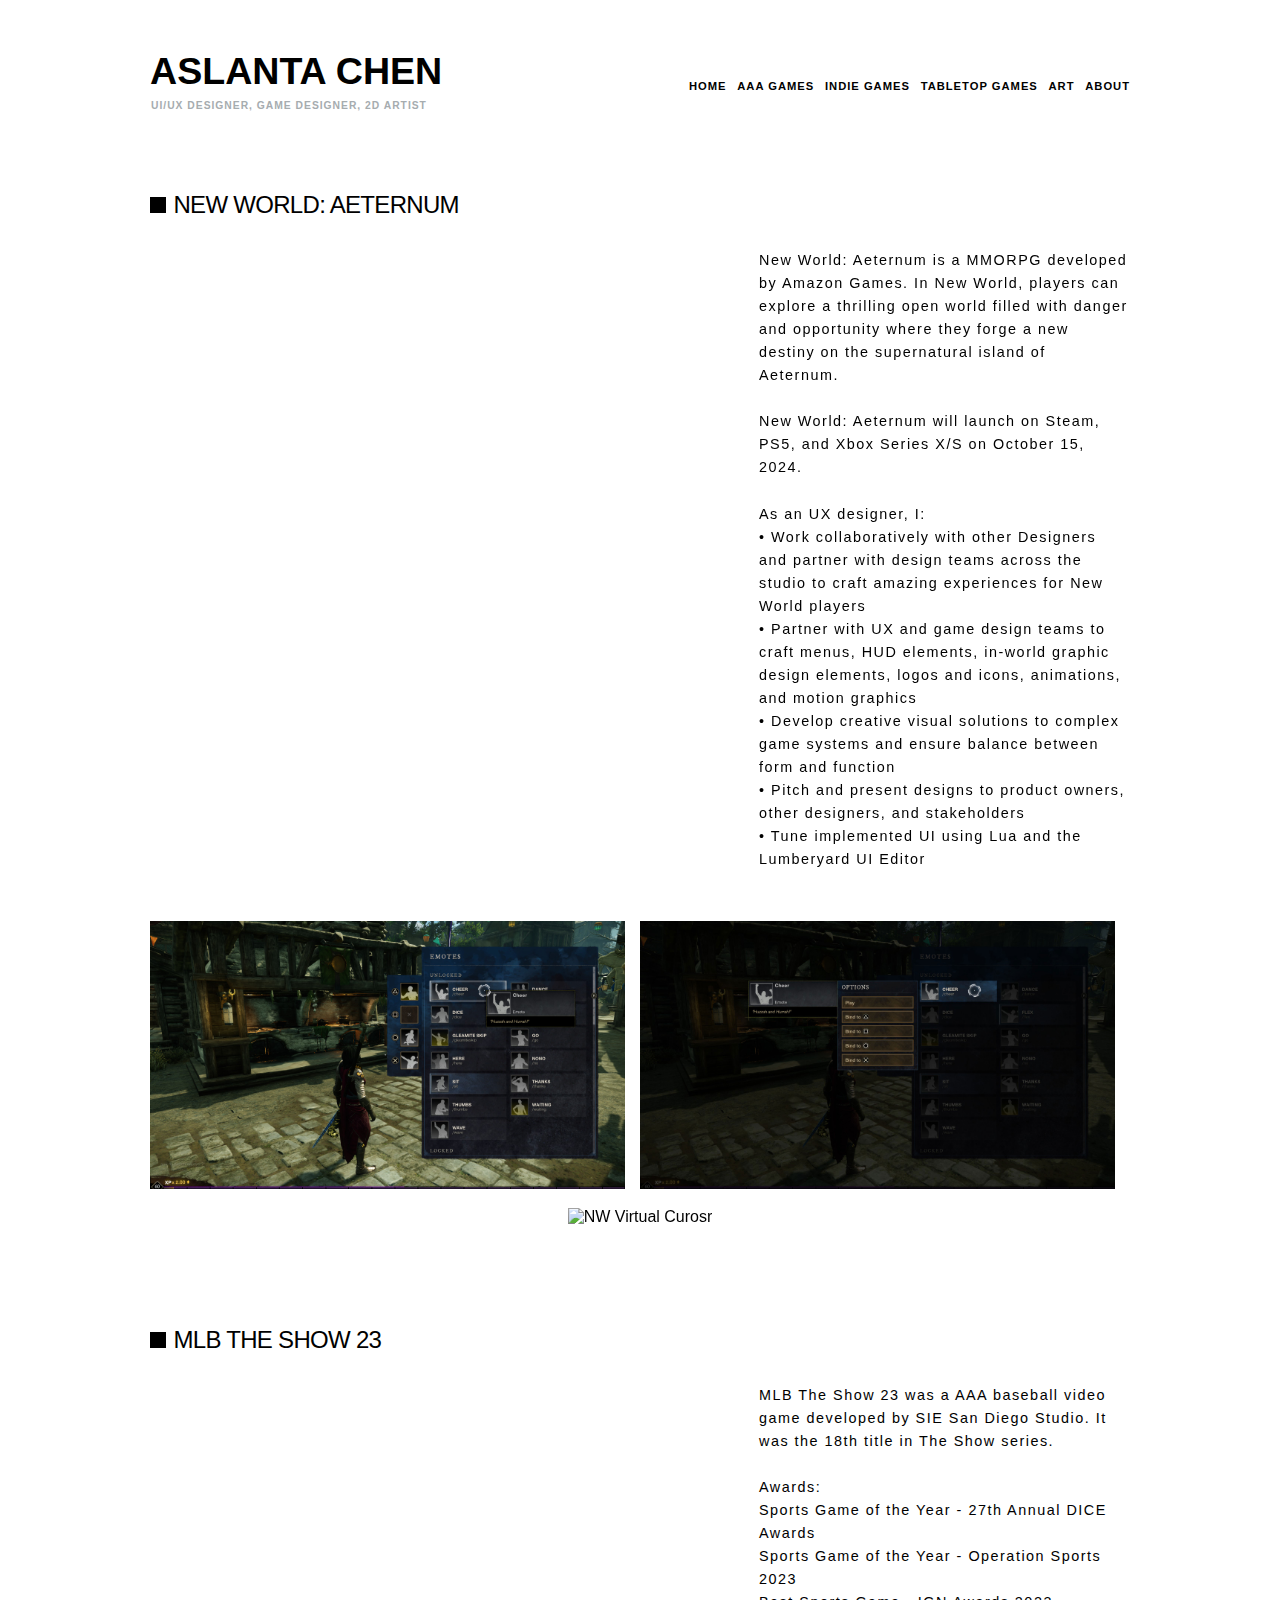
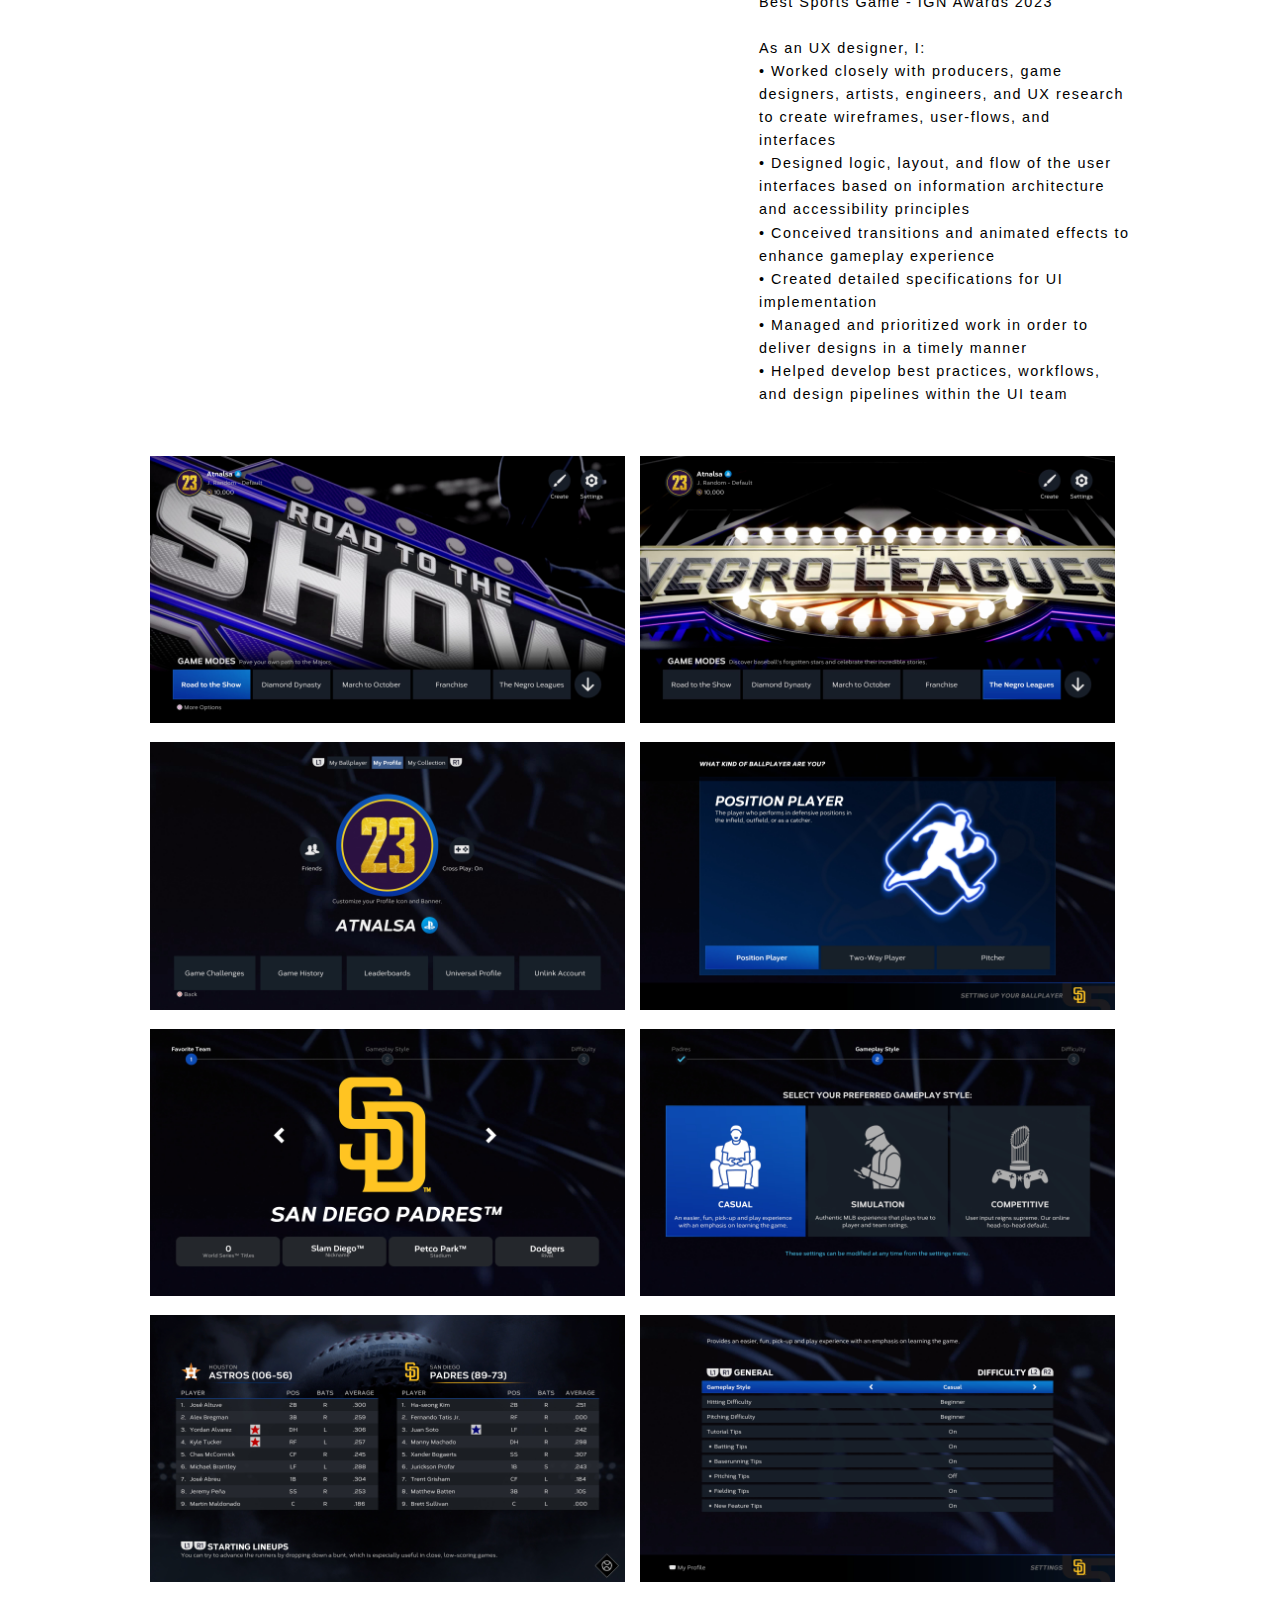
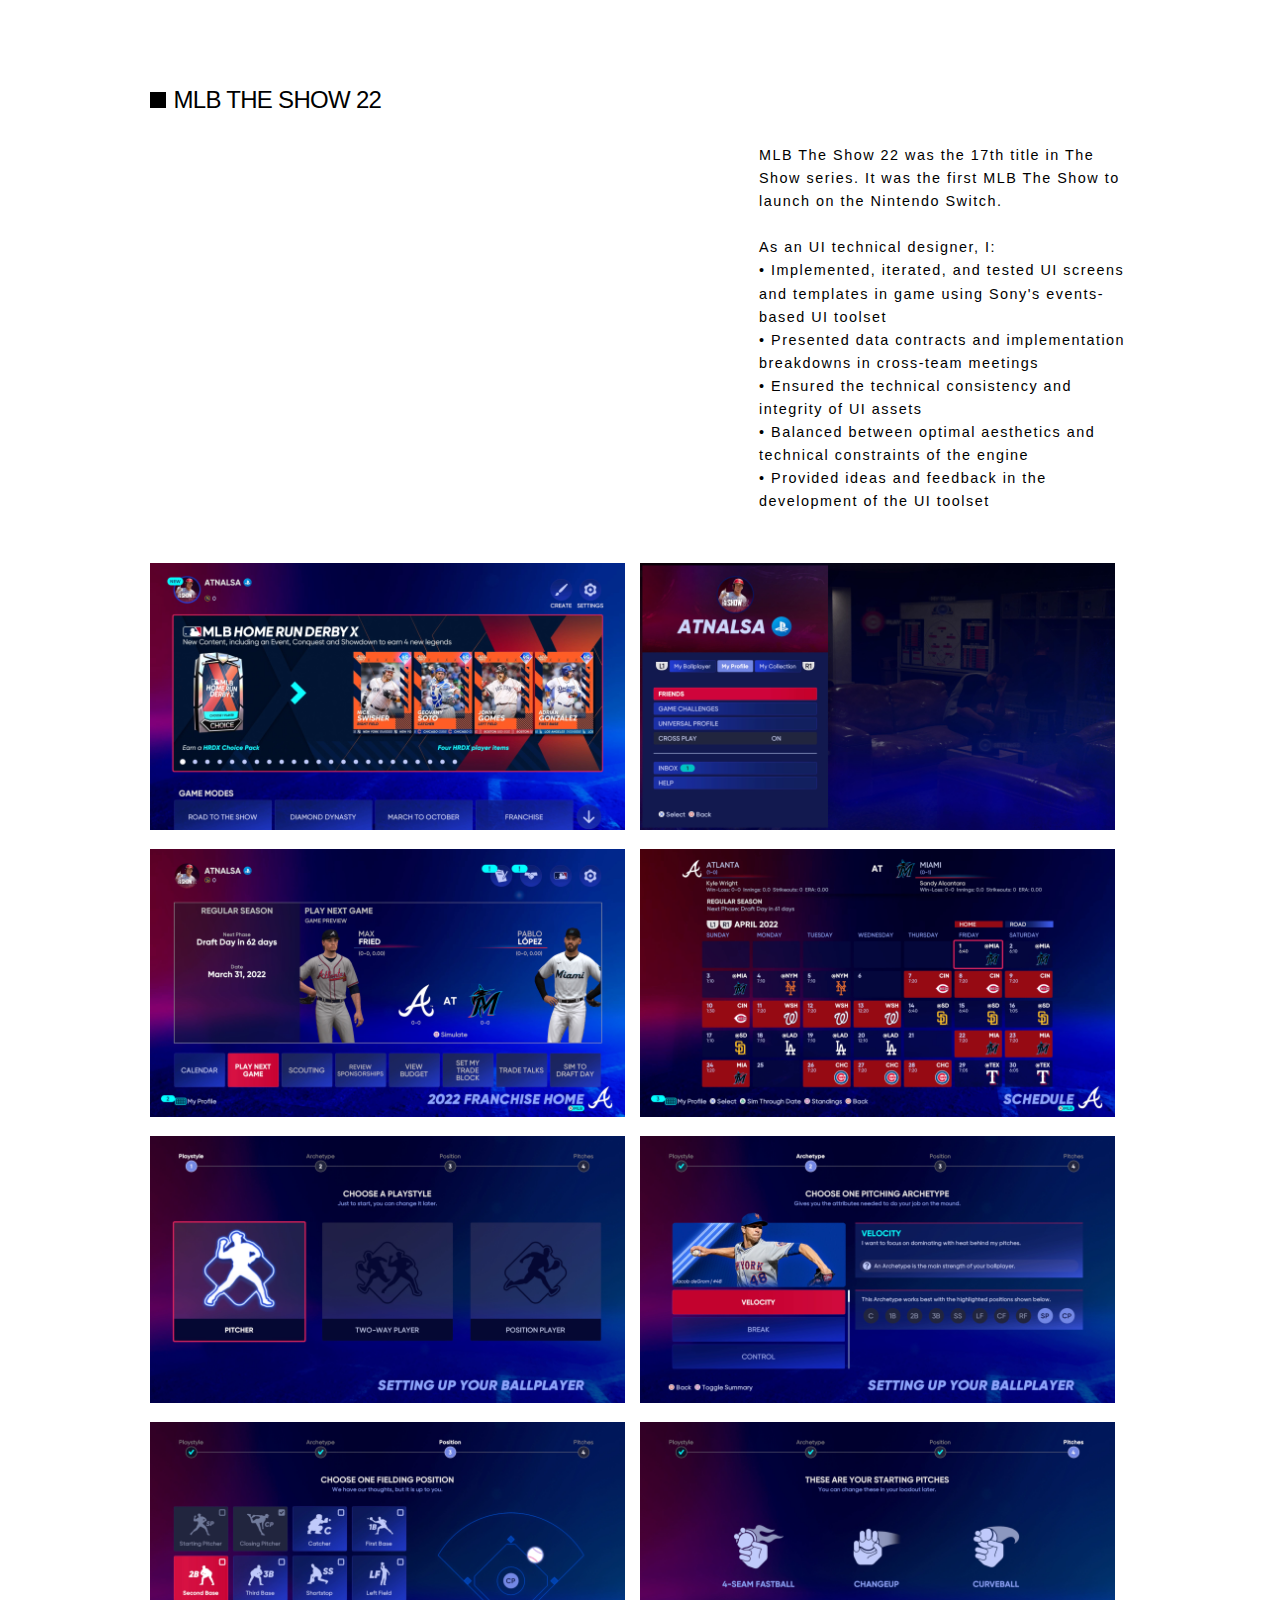
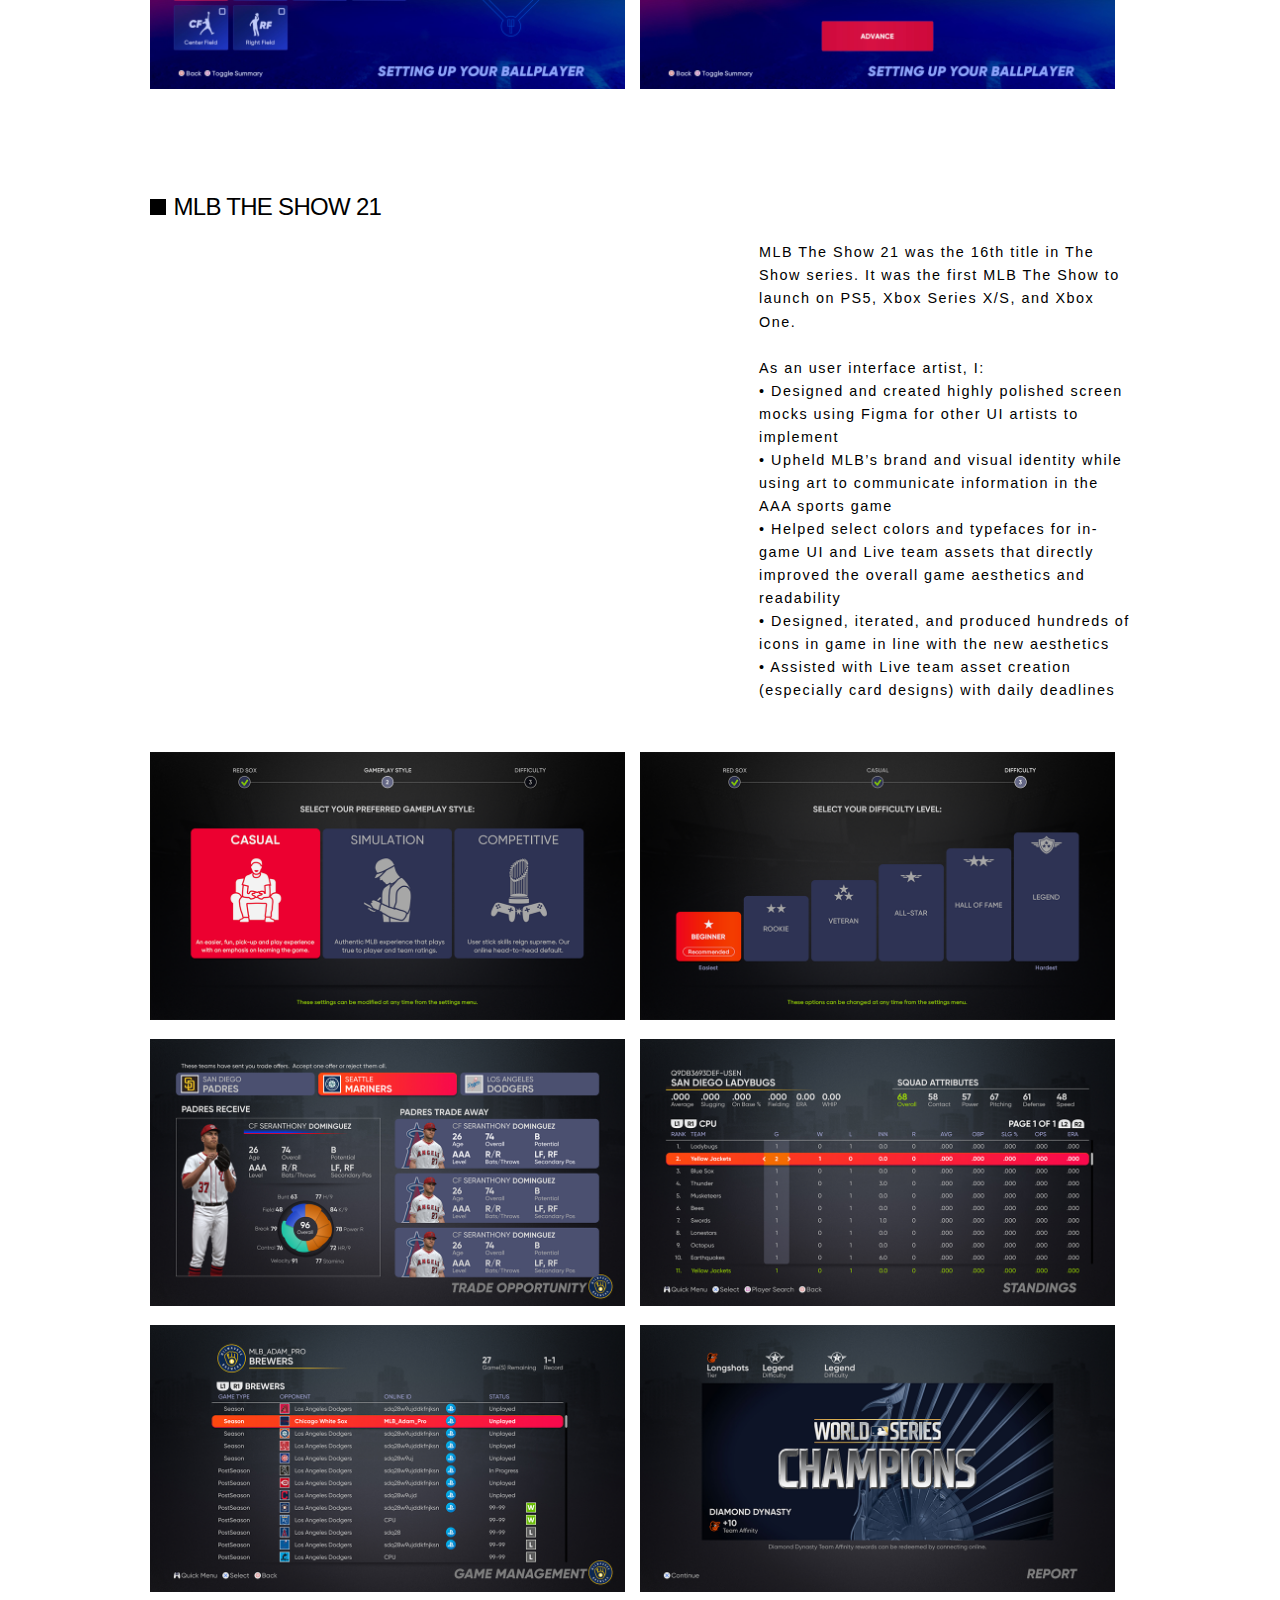
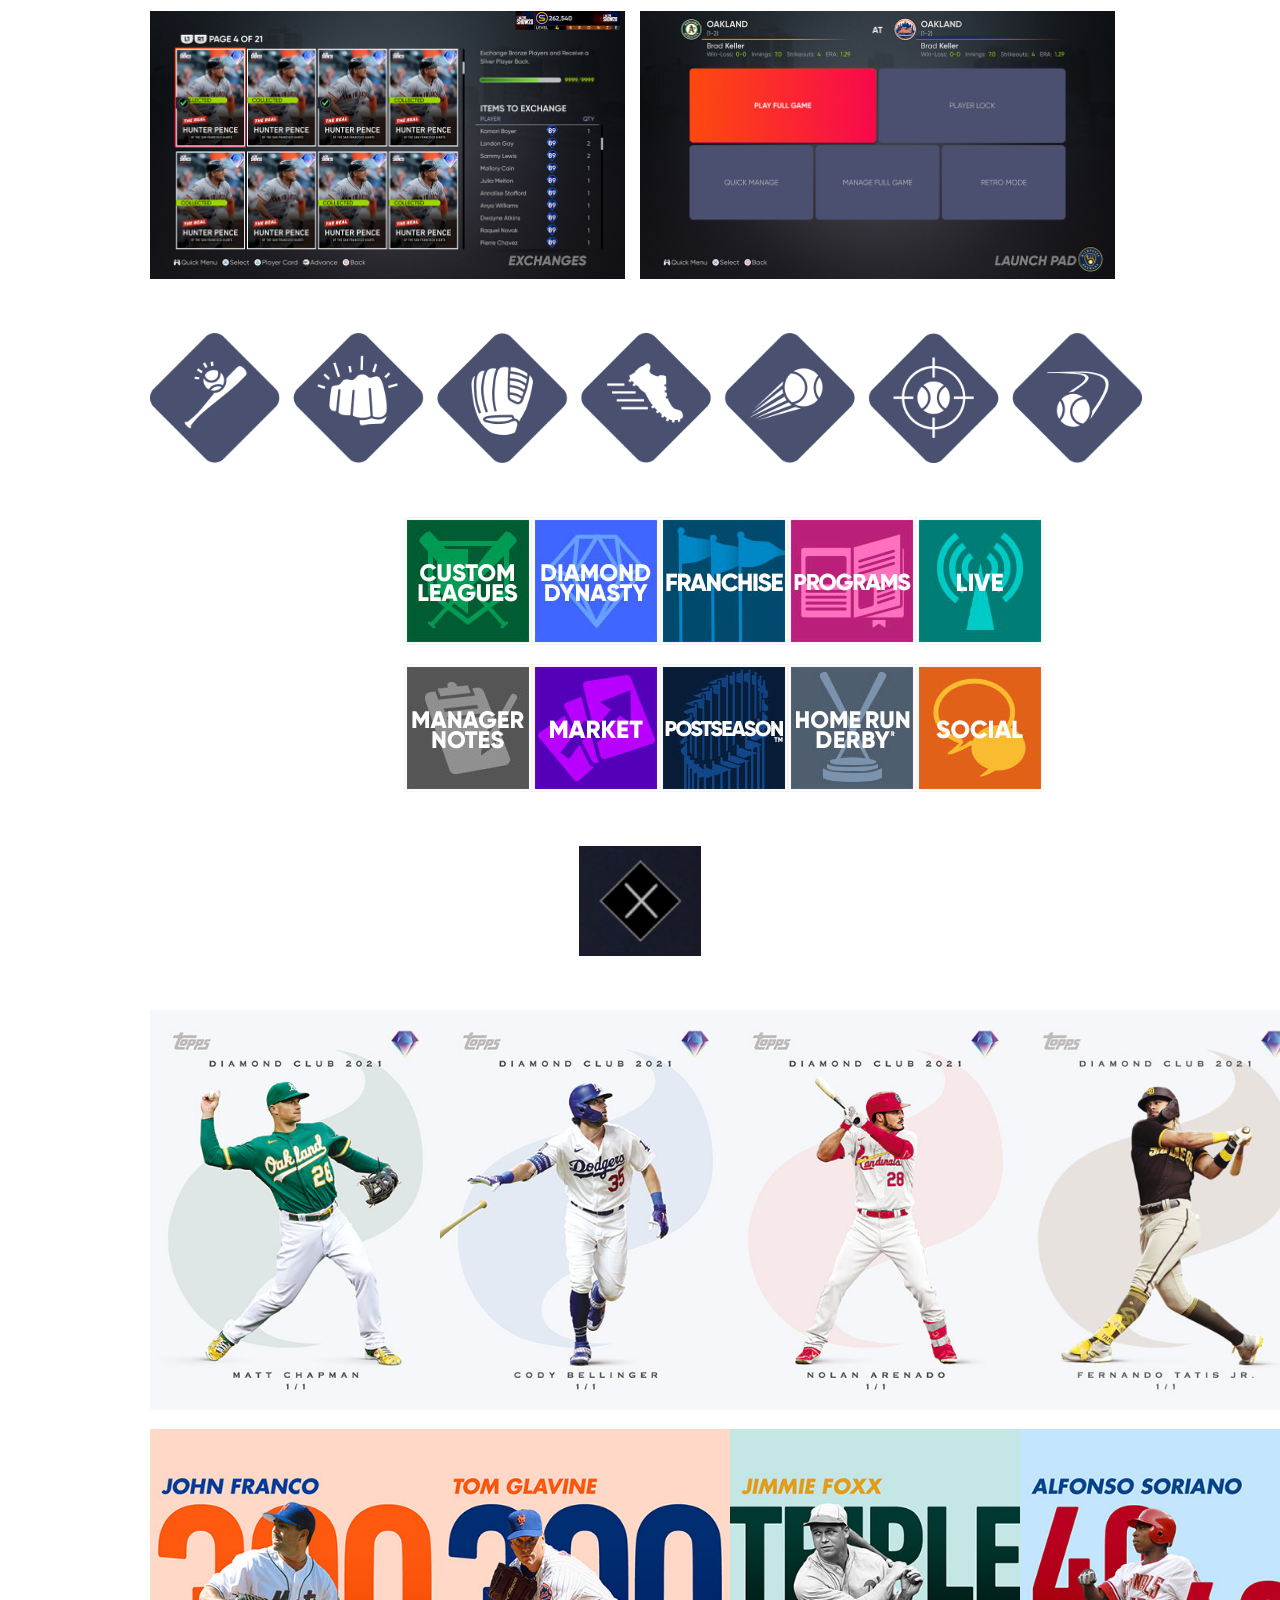
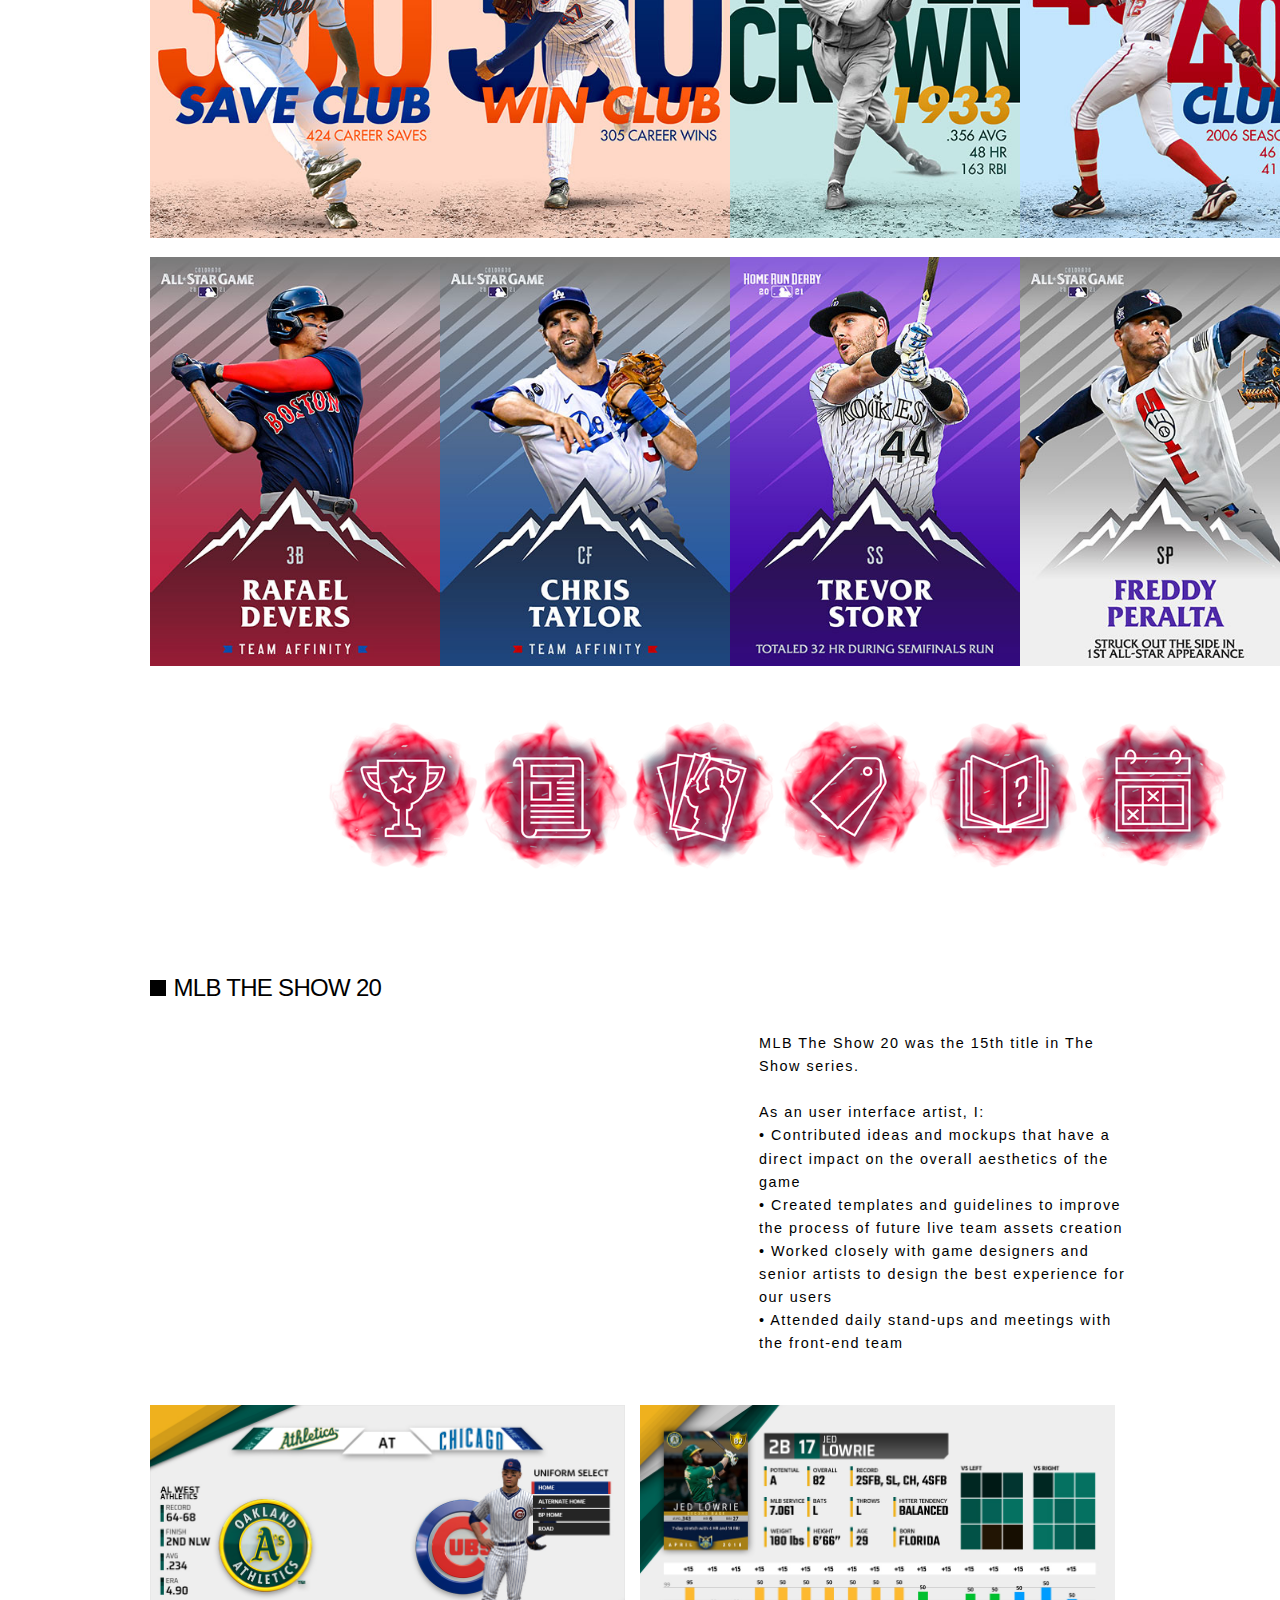
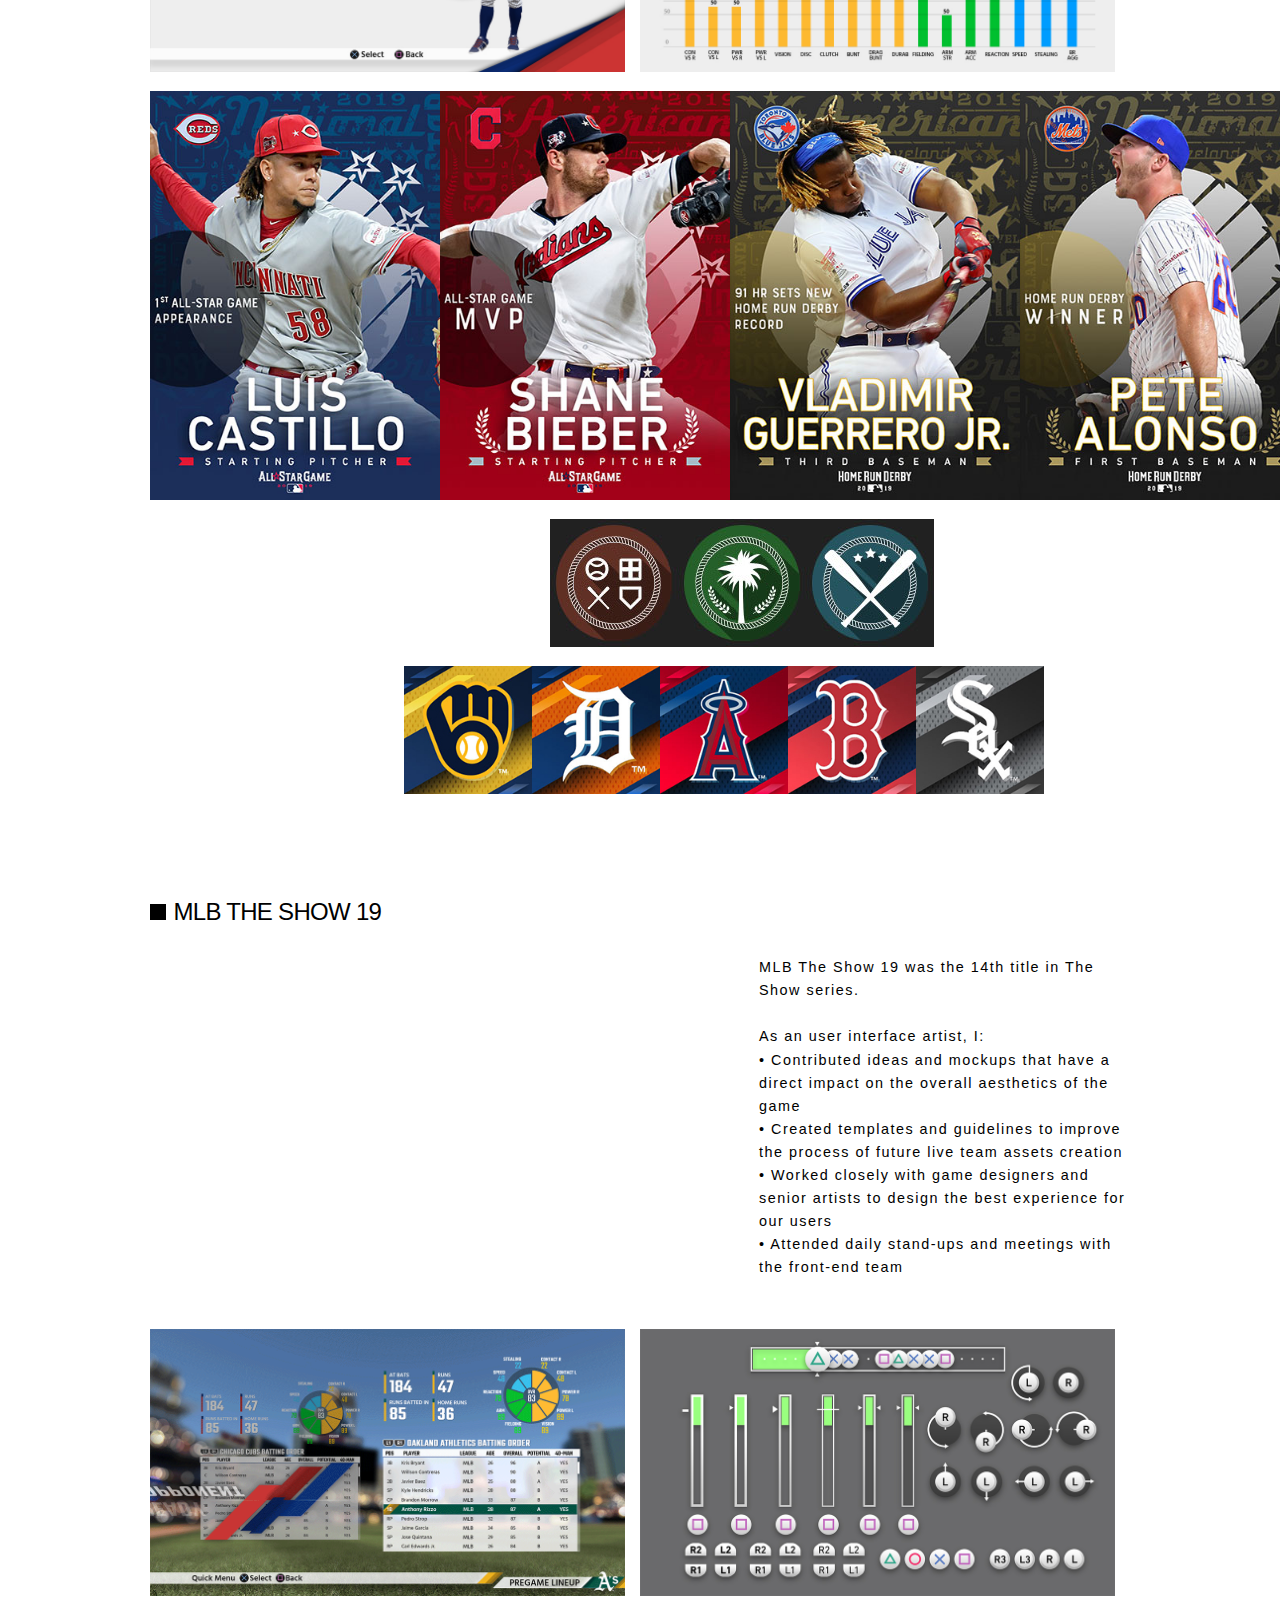
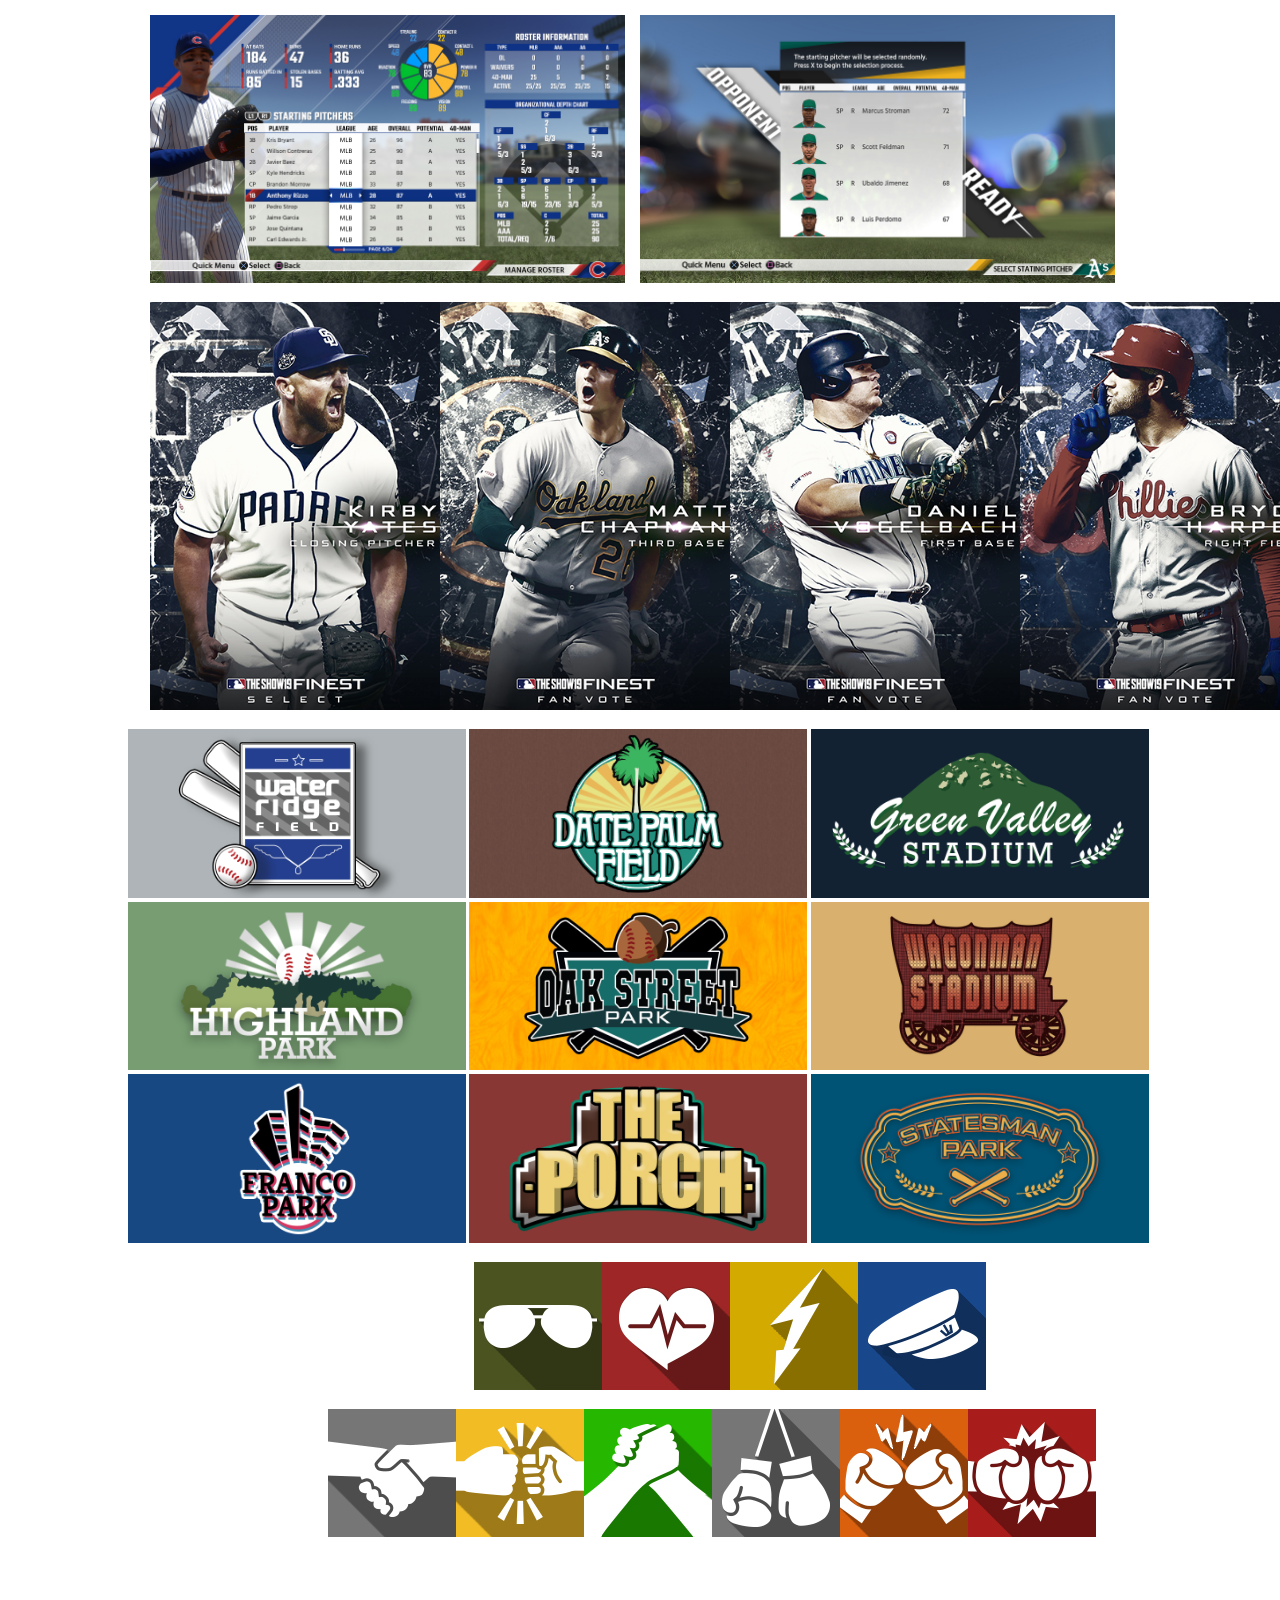
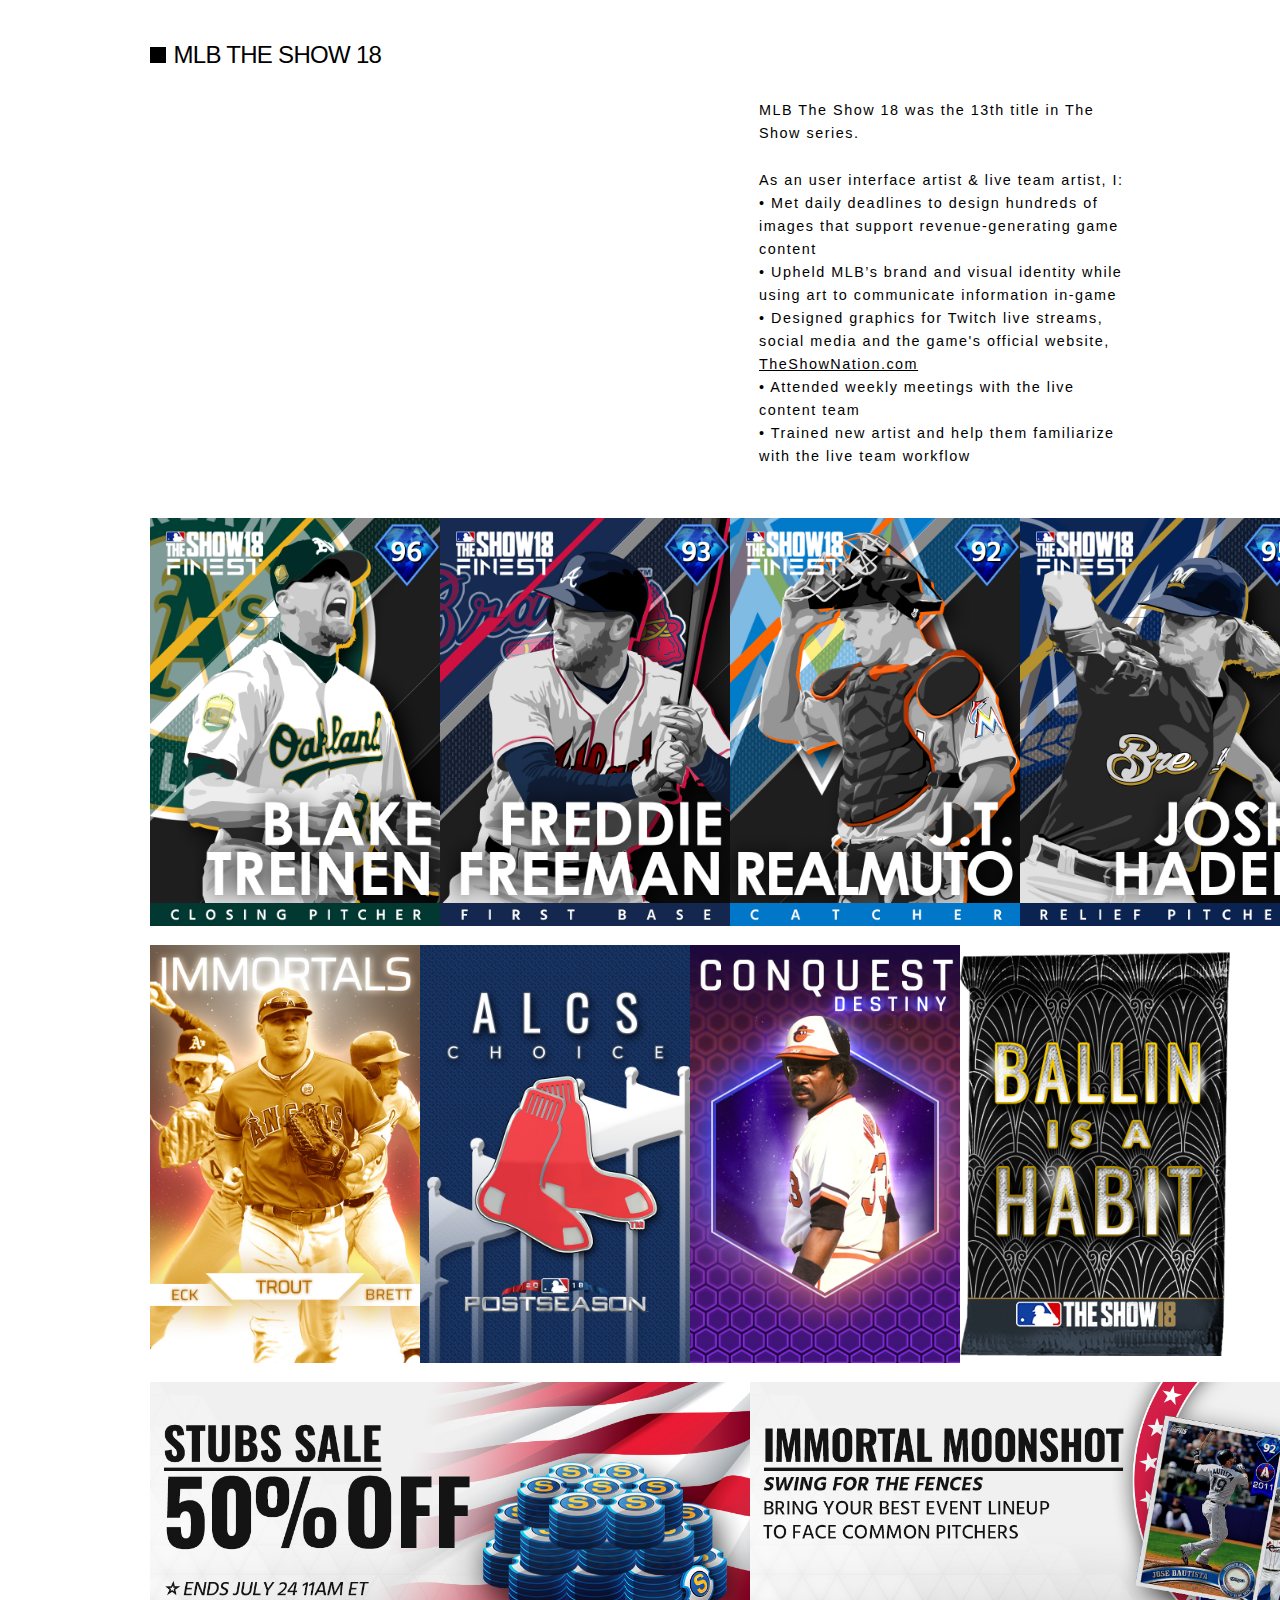
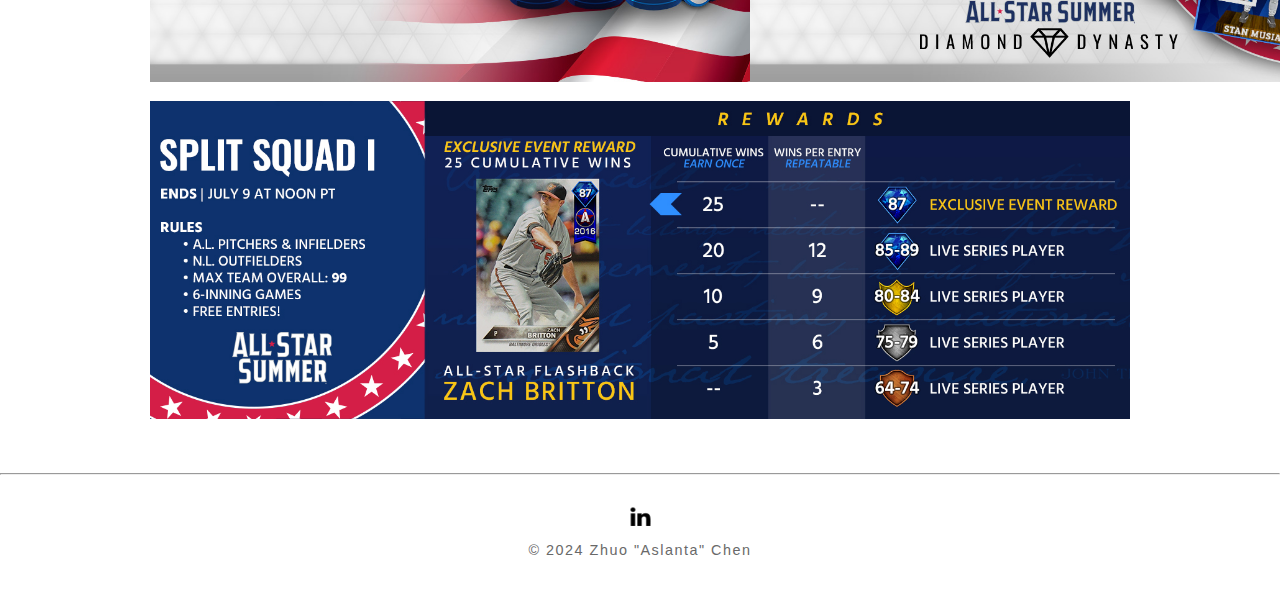
==== commit 054fb50d: "Added responsibility to NW role" ====
--- a/aaa-games/index.html
+++ b/aaa-games/index.html
@@ -63,6 +63,7 @@
 				<br>• Partner with UX and game design teams to craft menus, HUD elements, in-world graphic design elements, logos and icons, animations, and motion graphics
 				<br>• Develop creative visual solutions to complex game systems and ensure balance between form and function
 				<br>• Pitch and present designs to product owners, other designers, and stakeholders
+				<br>• Tune implemented UI using Lua and the Lumberyard UI Editor
 			</p>
 		</li>
 	</ul>
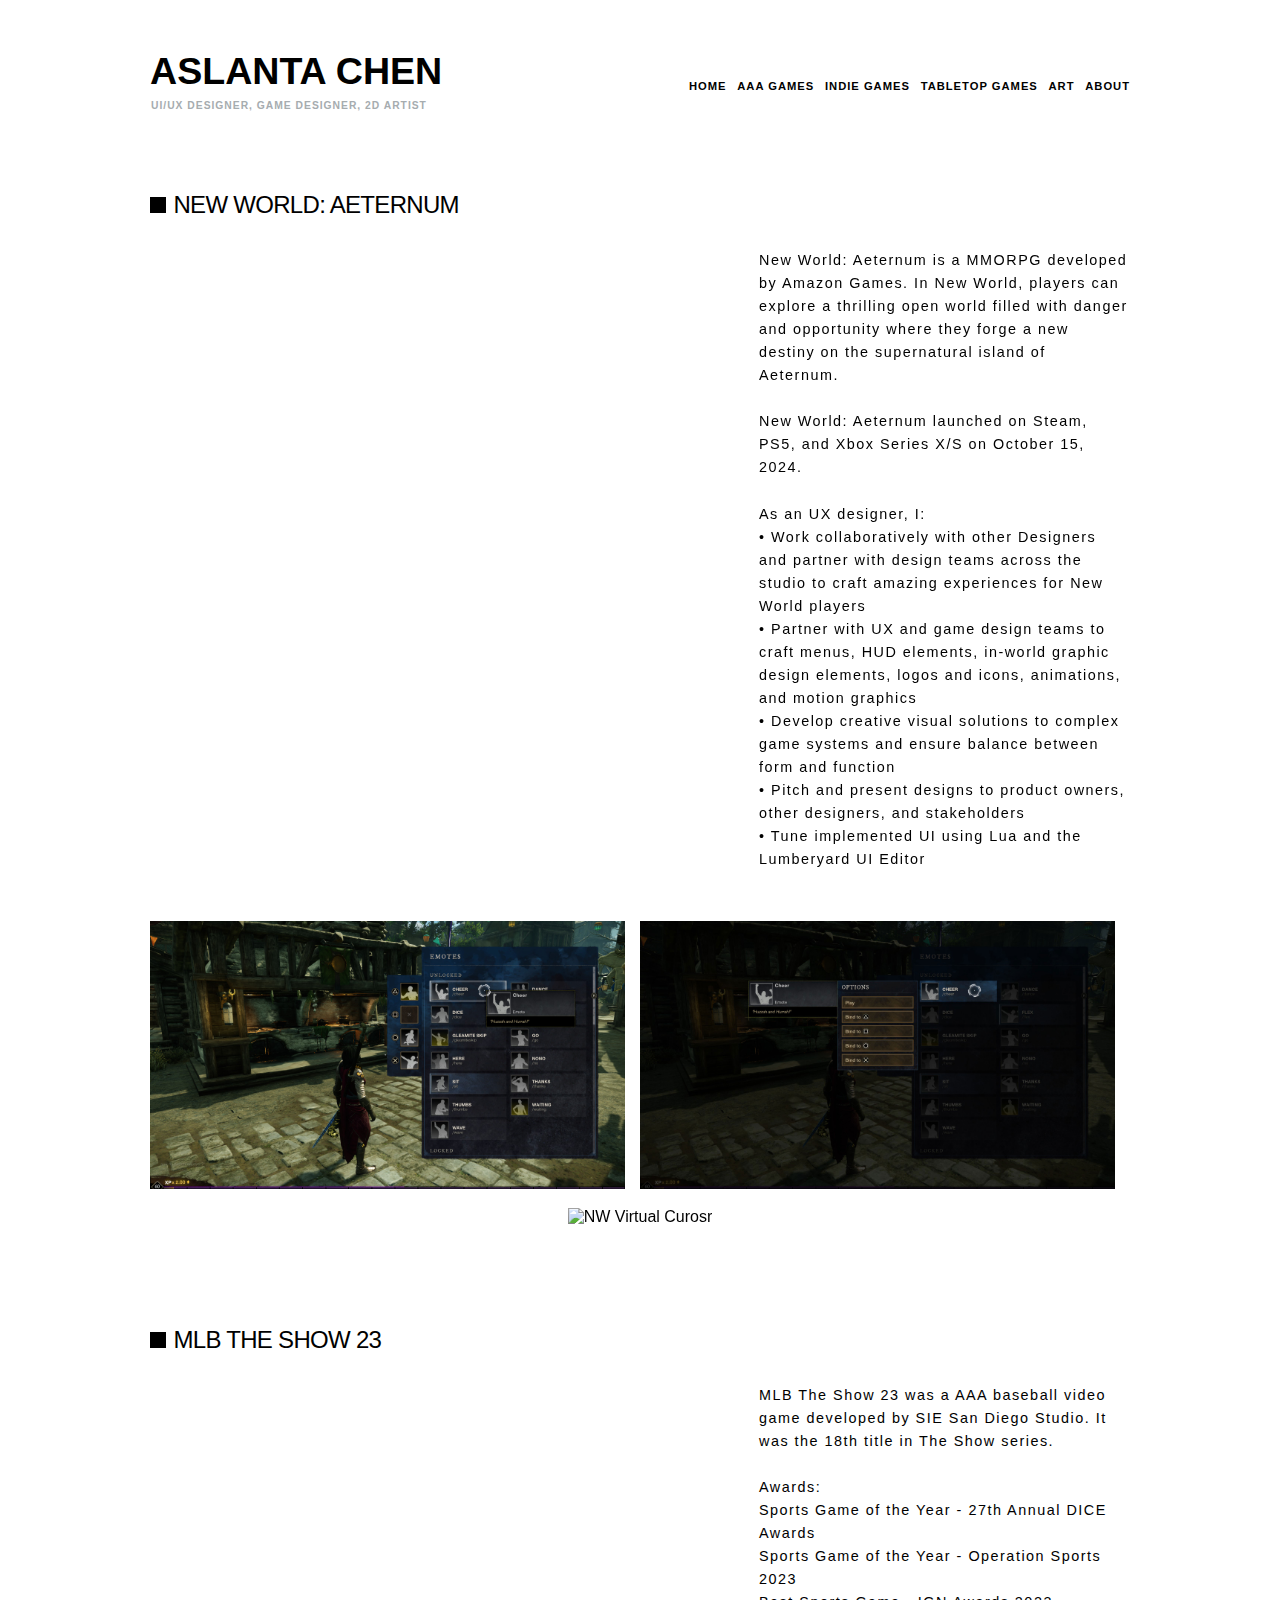
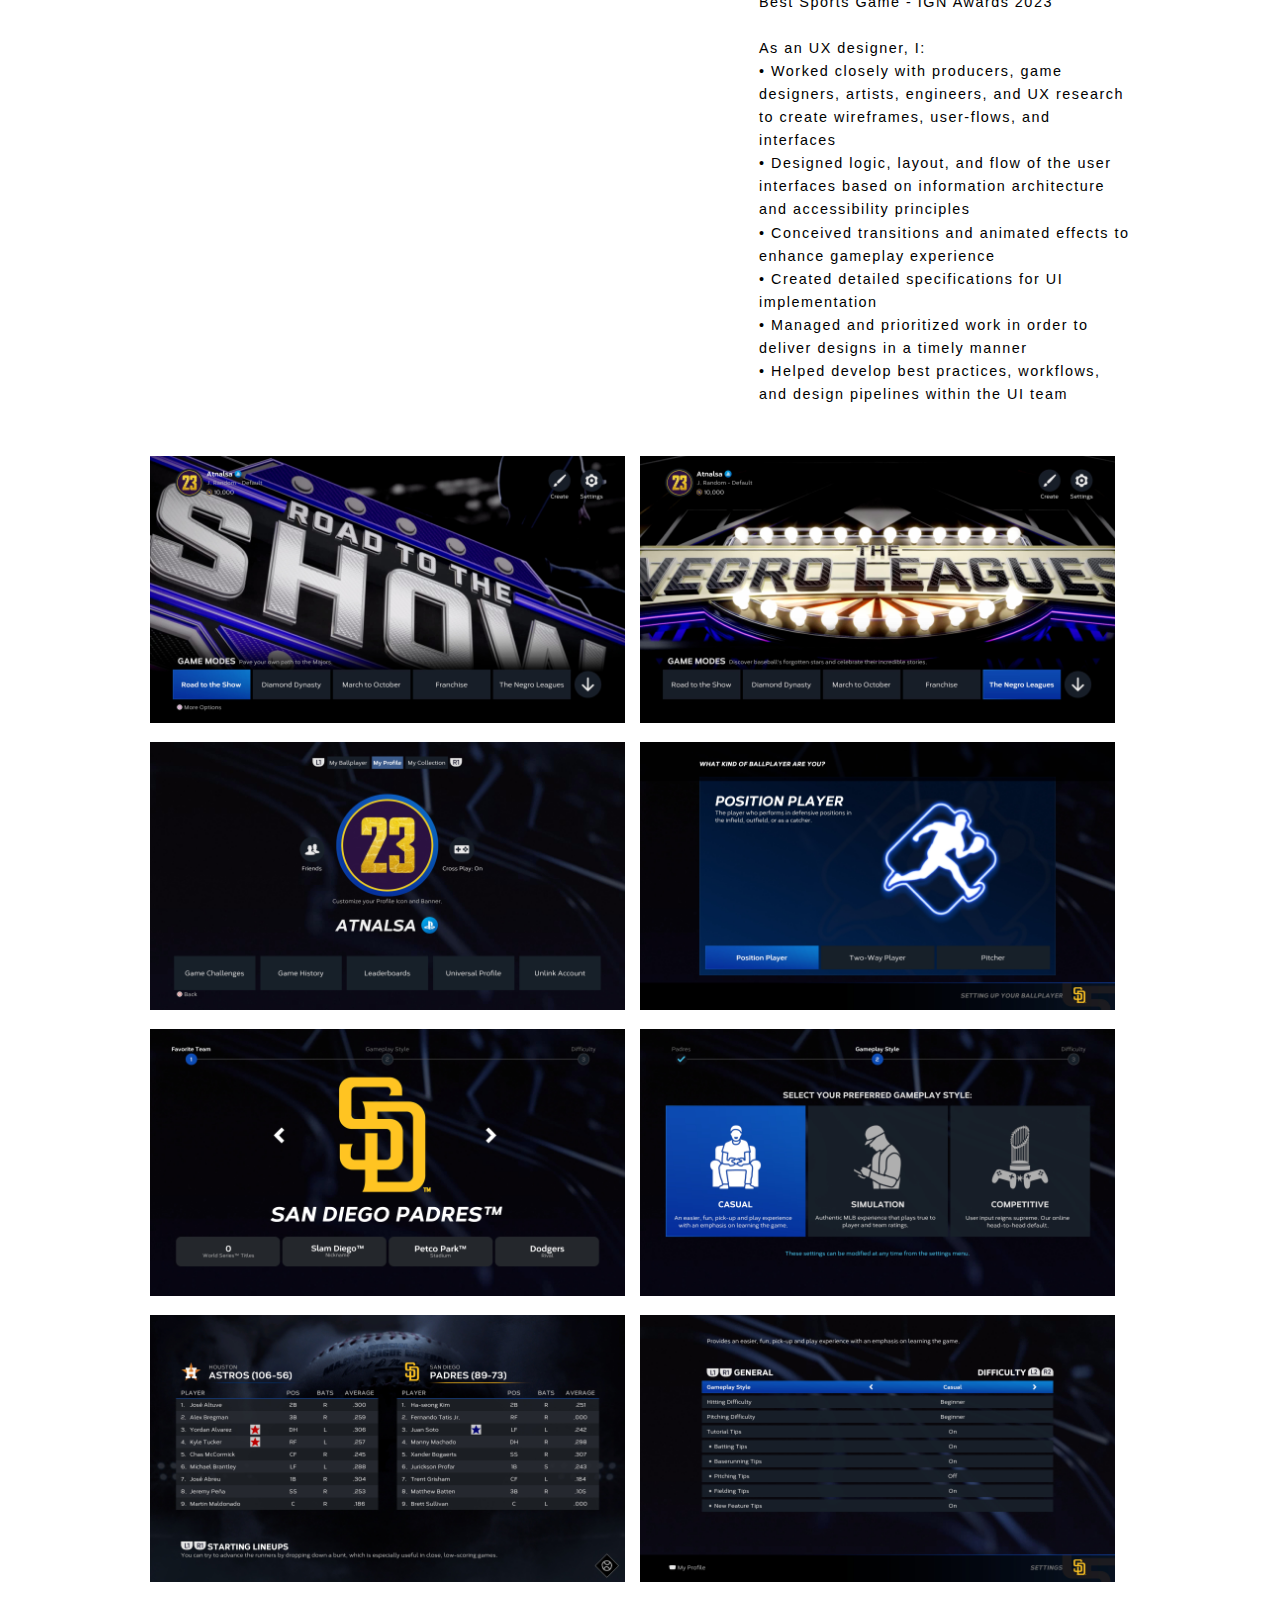
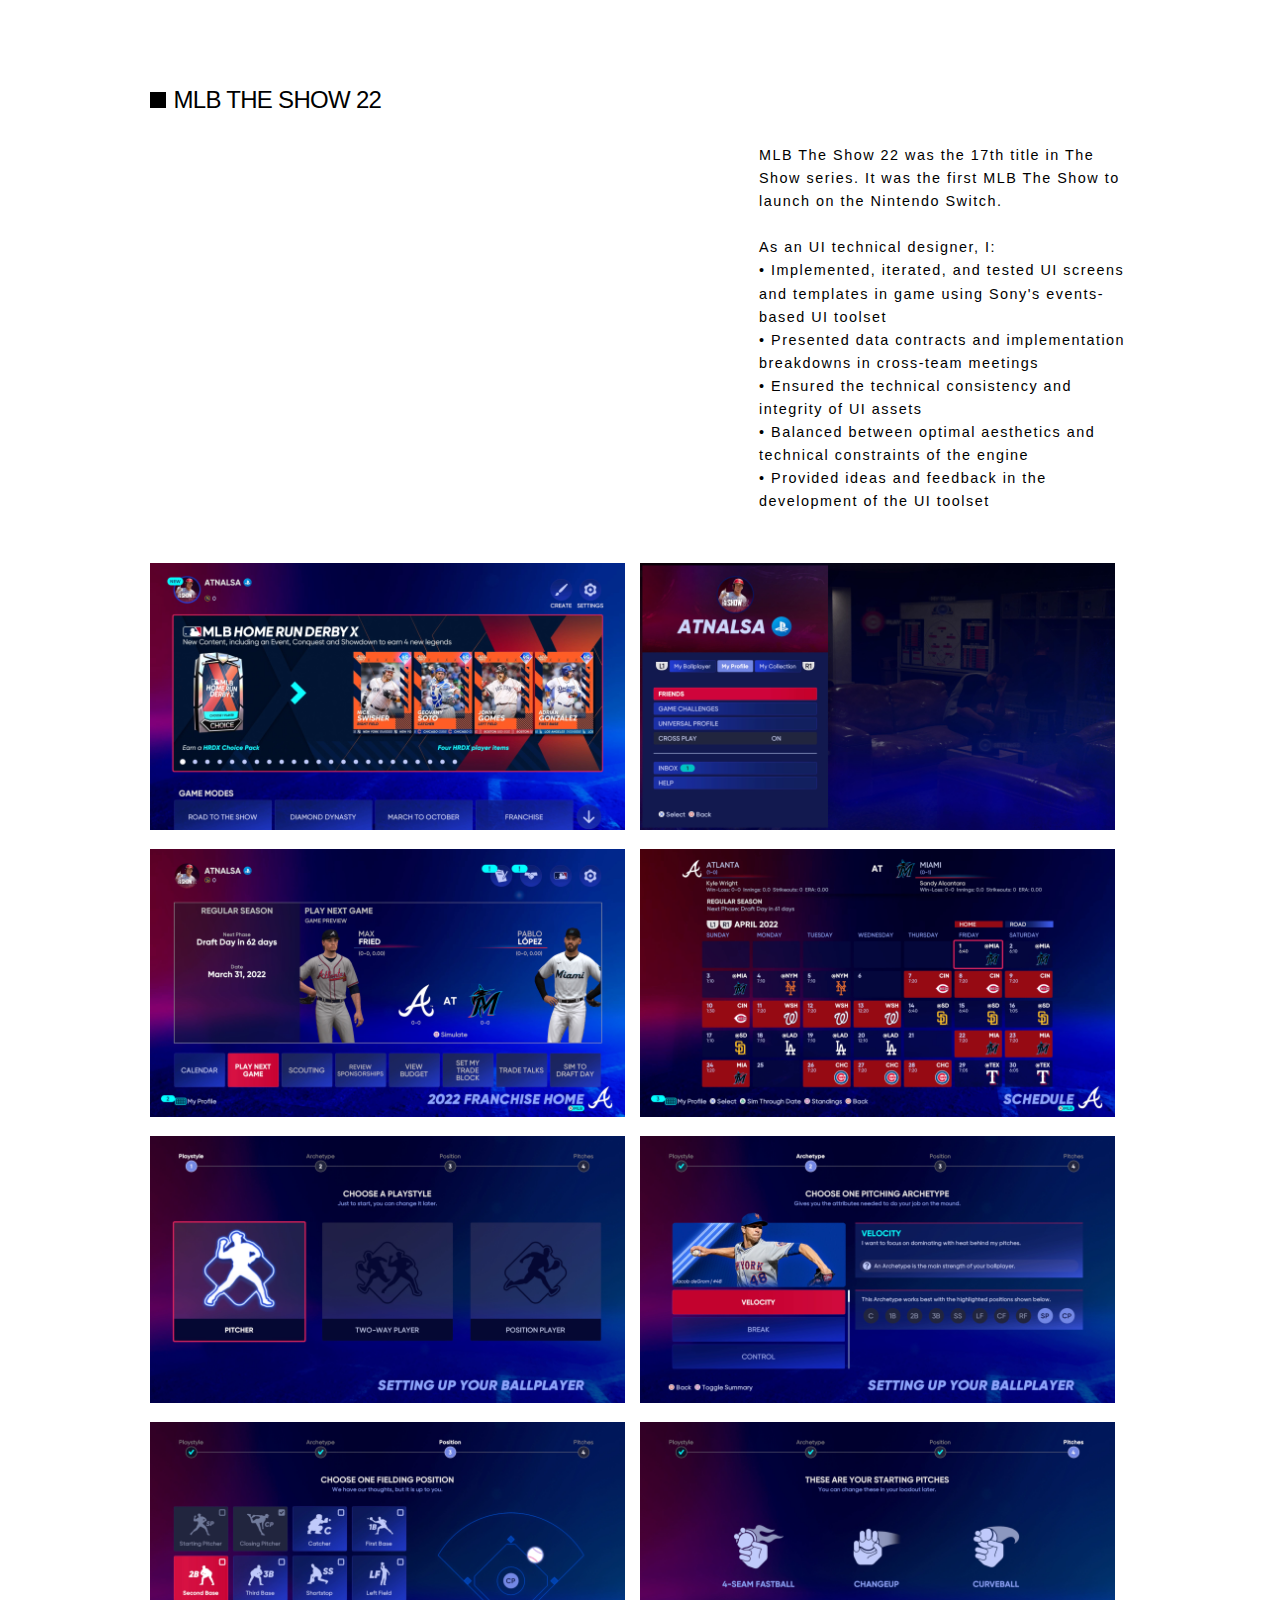
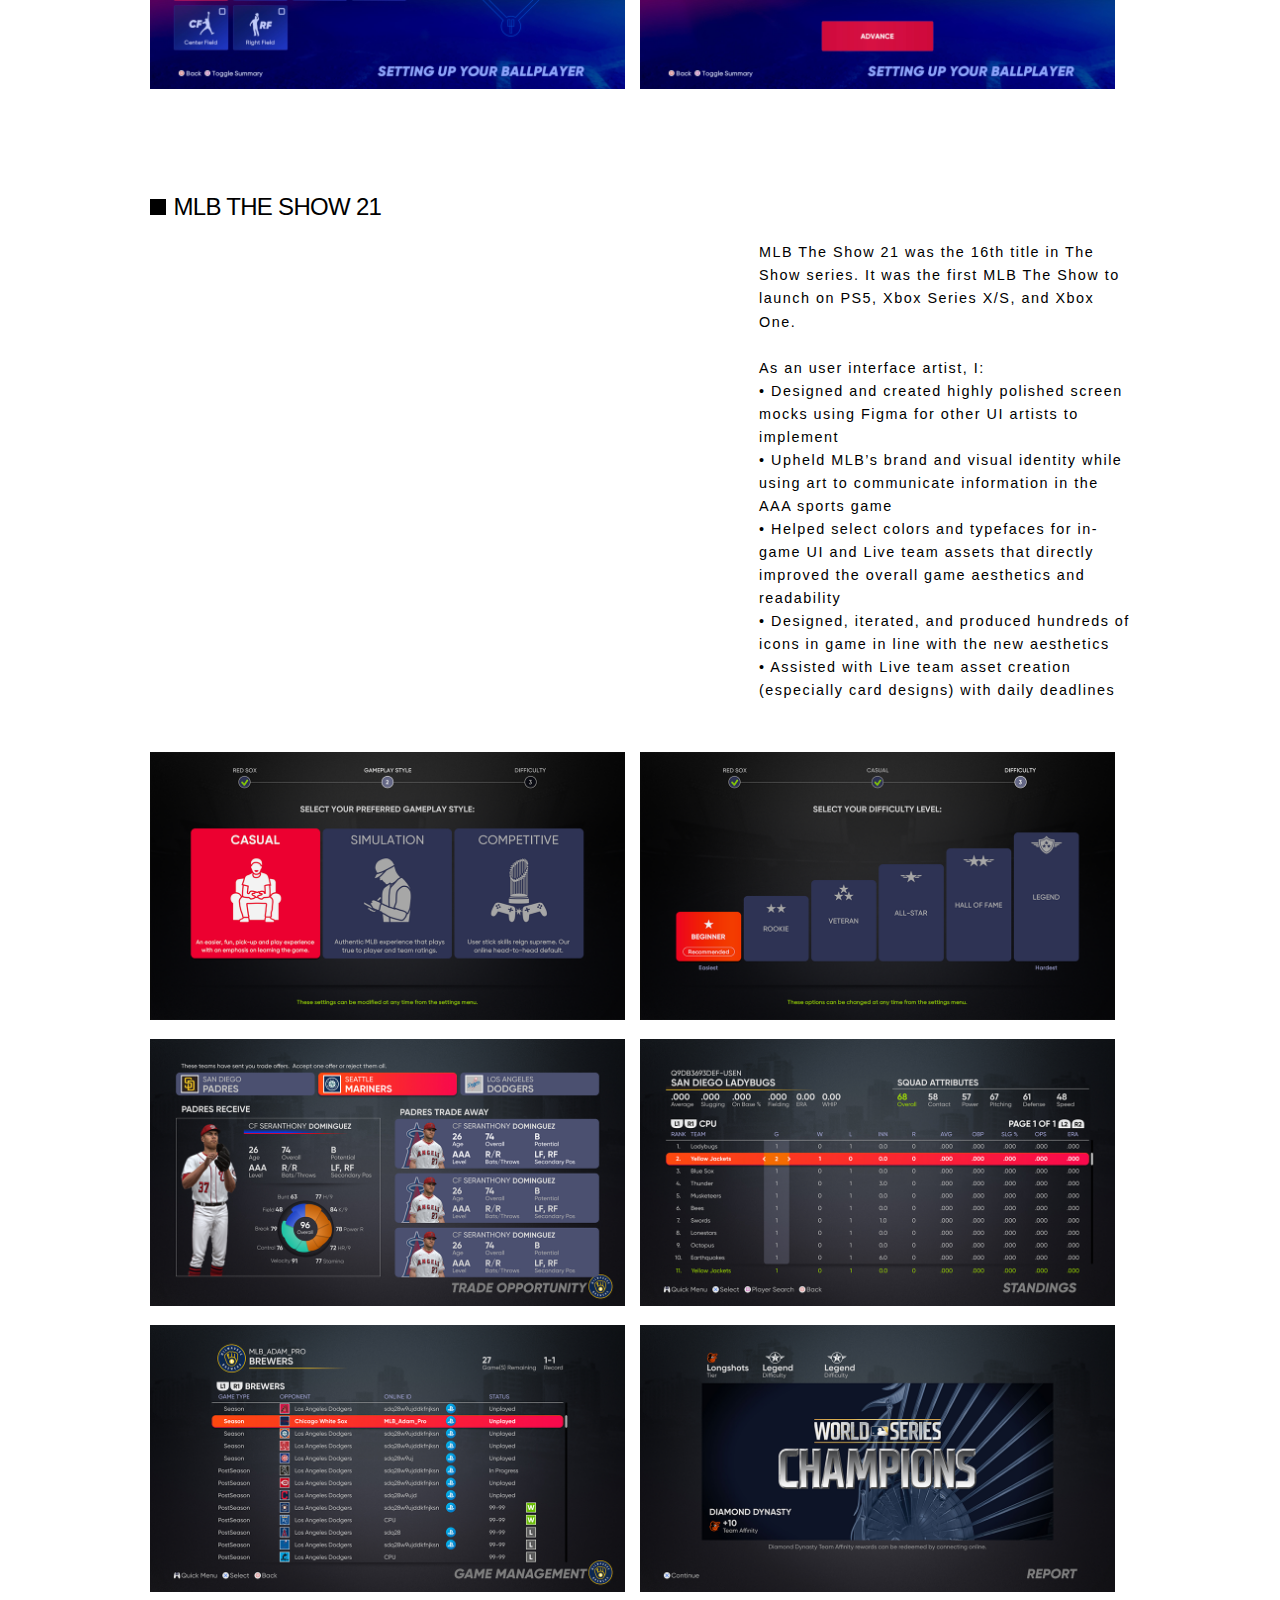
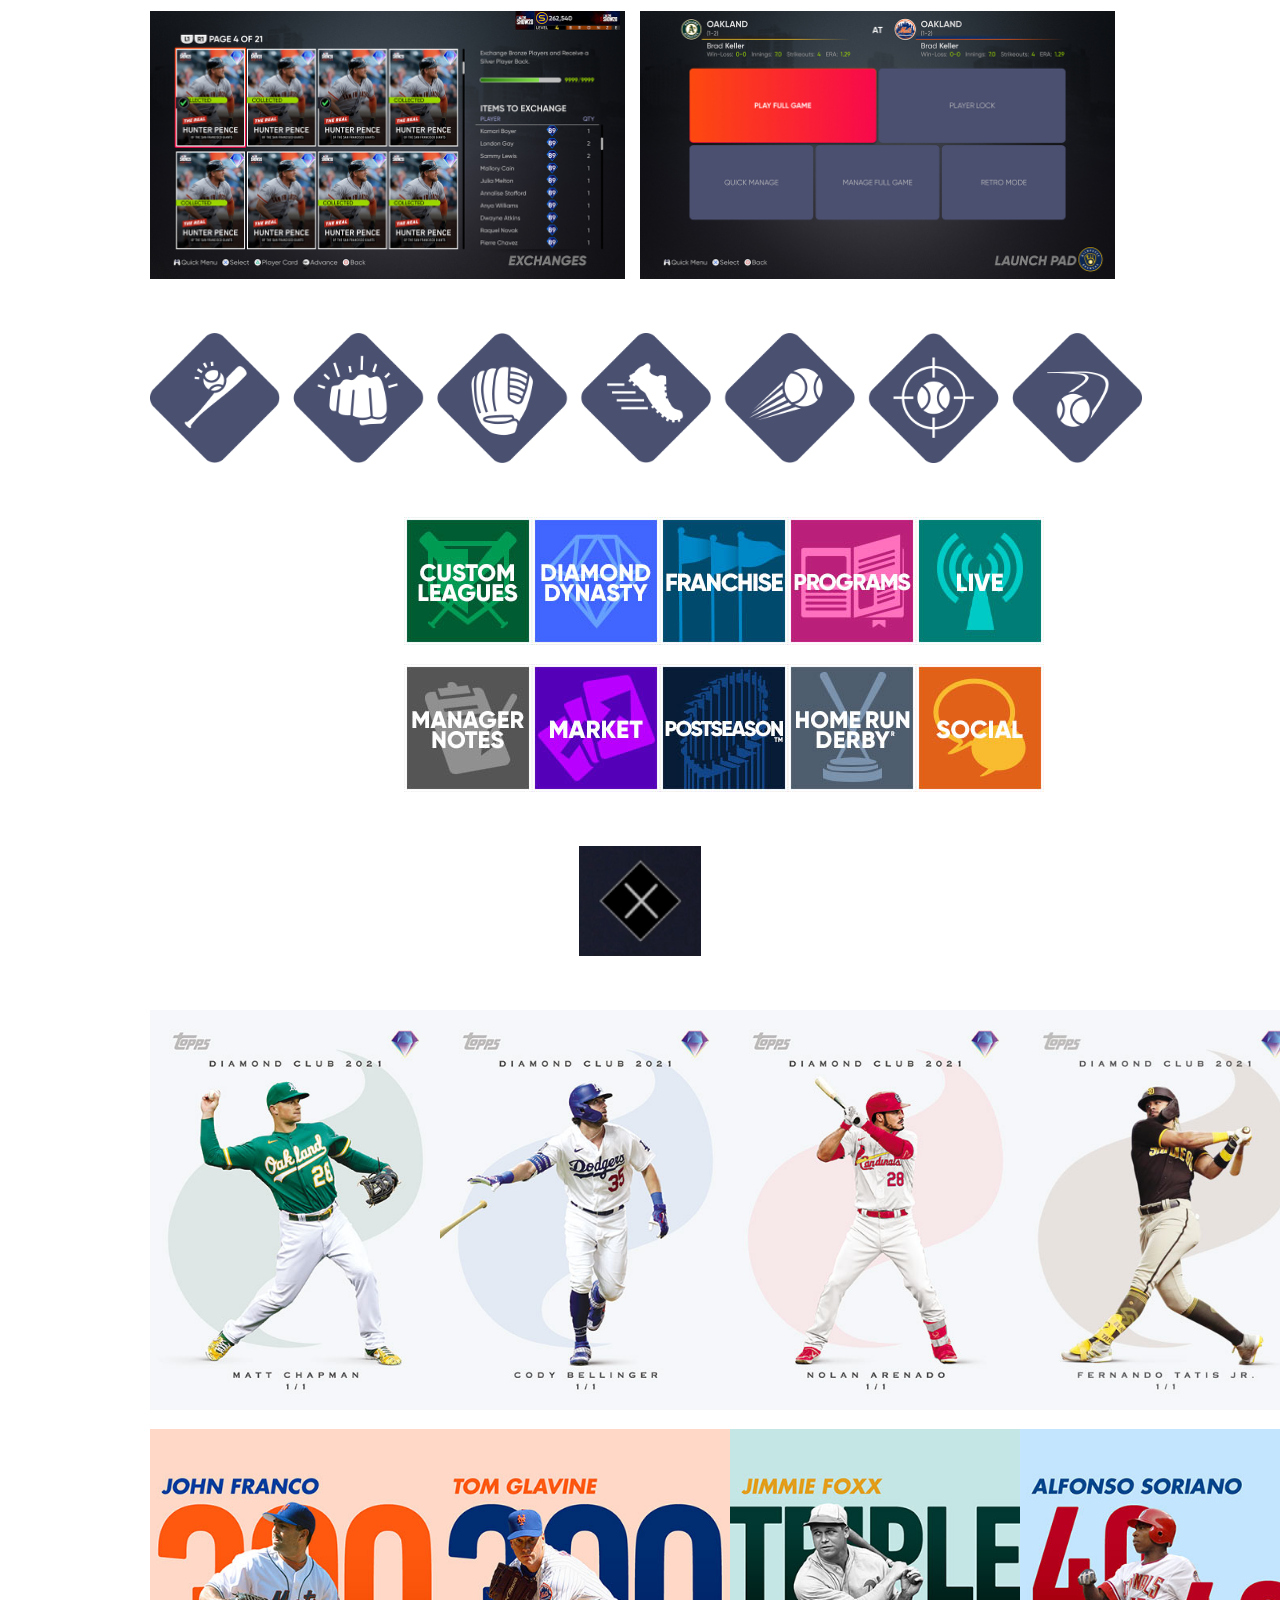
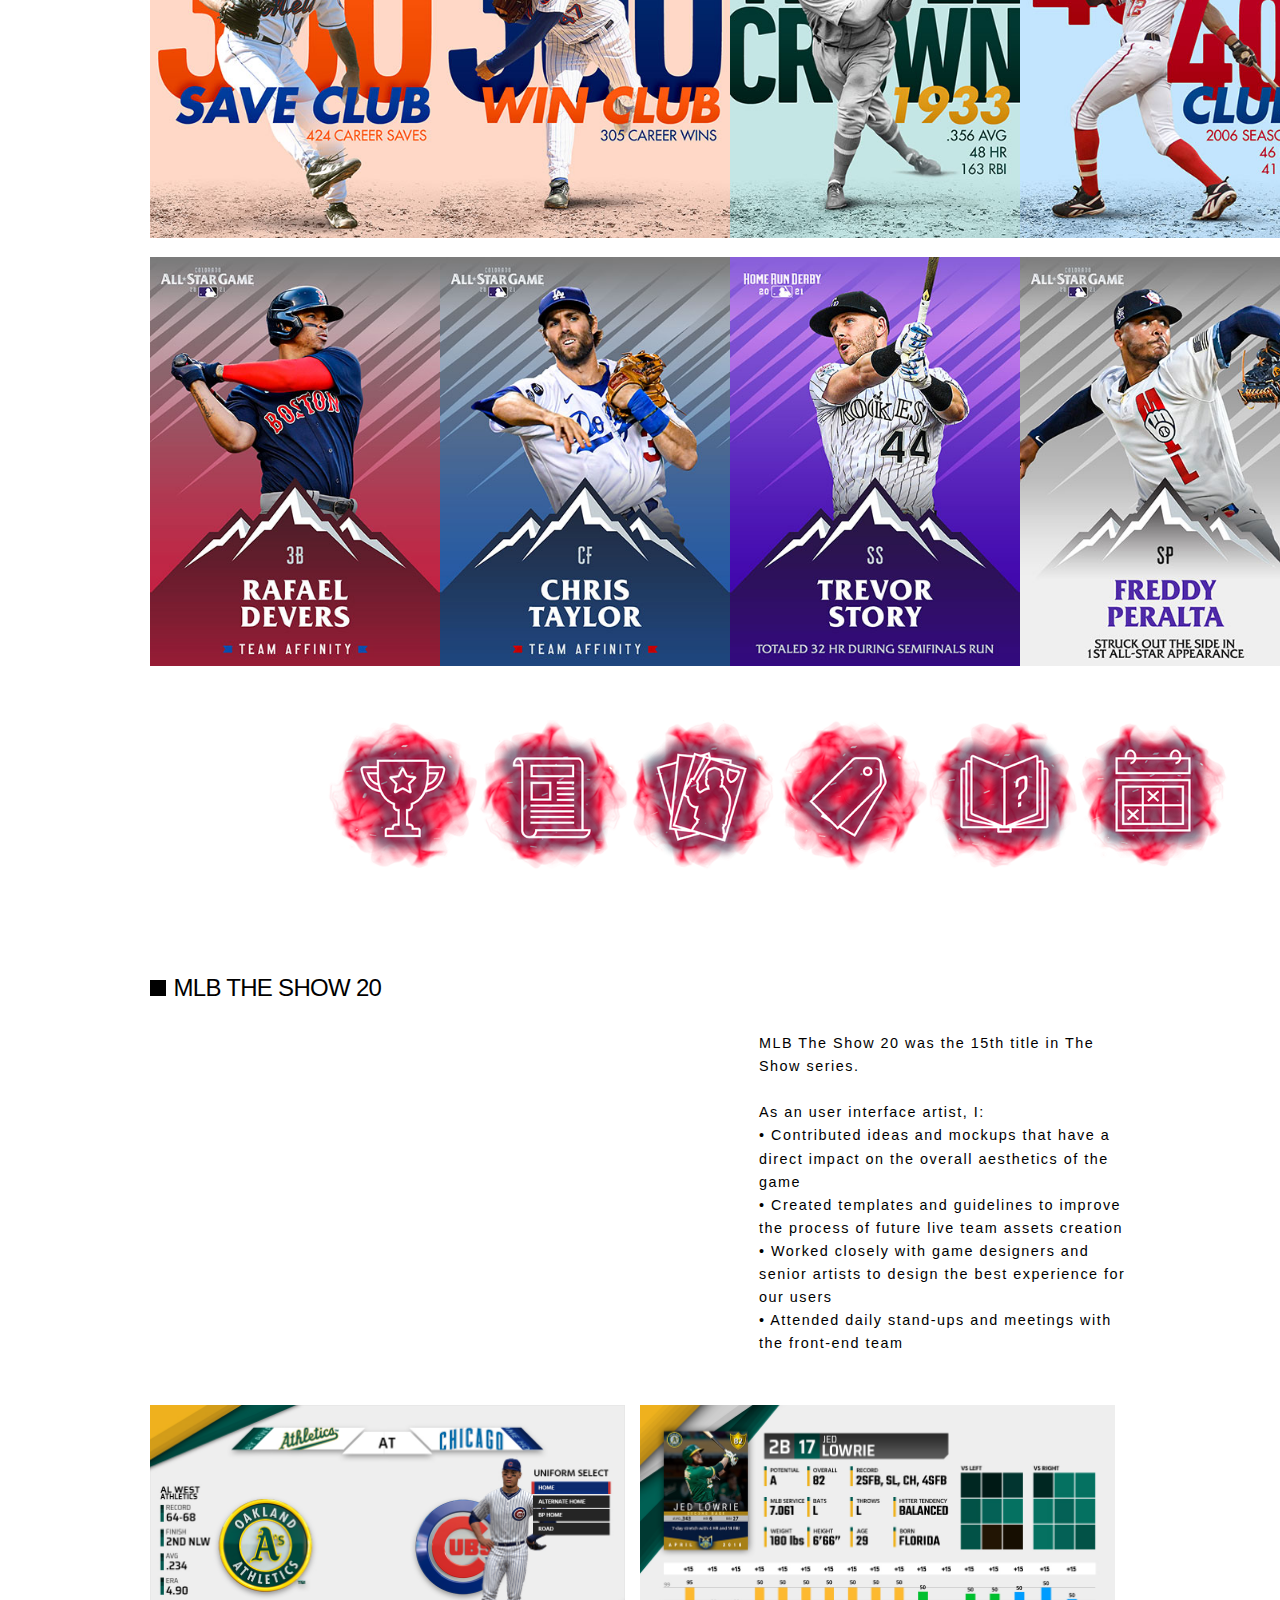
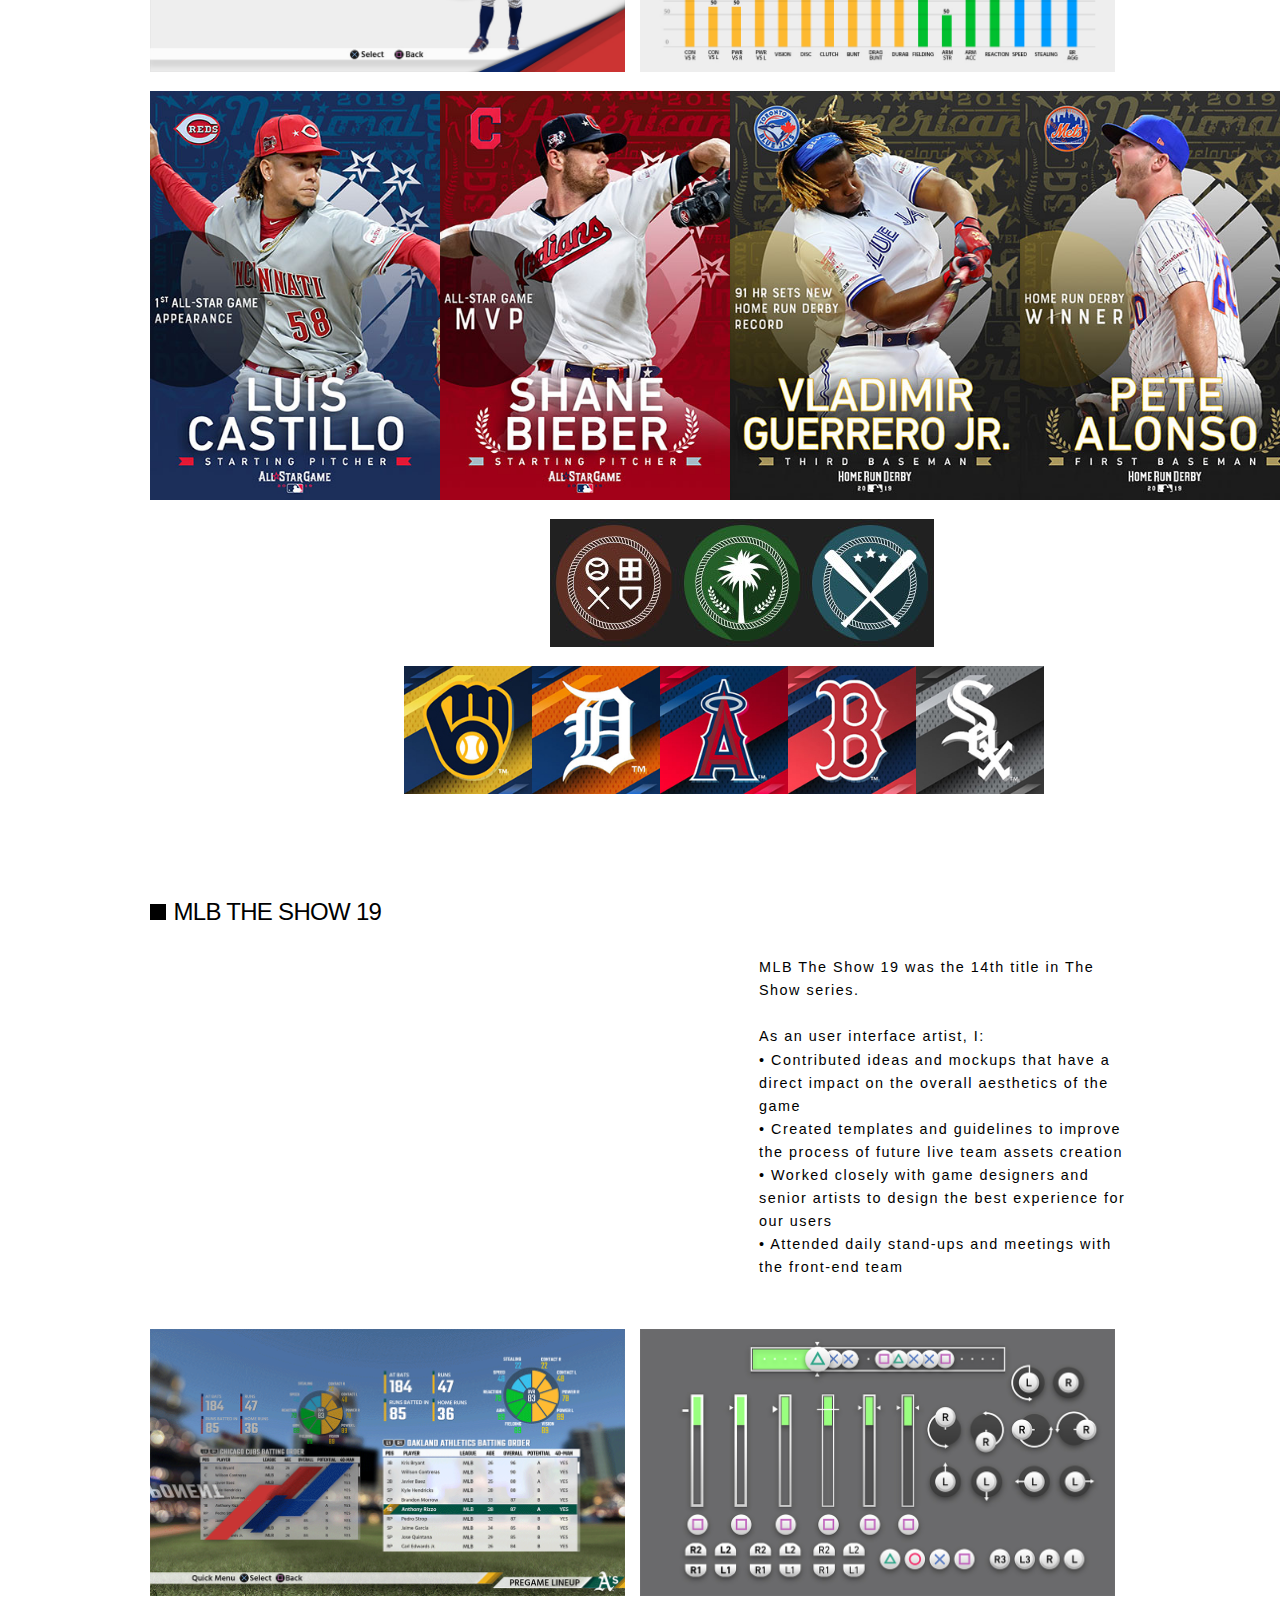
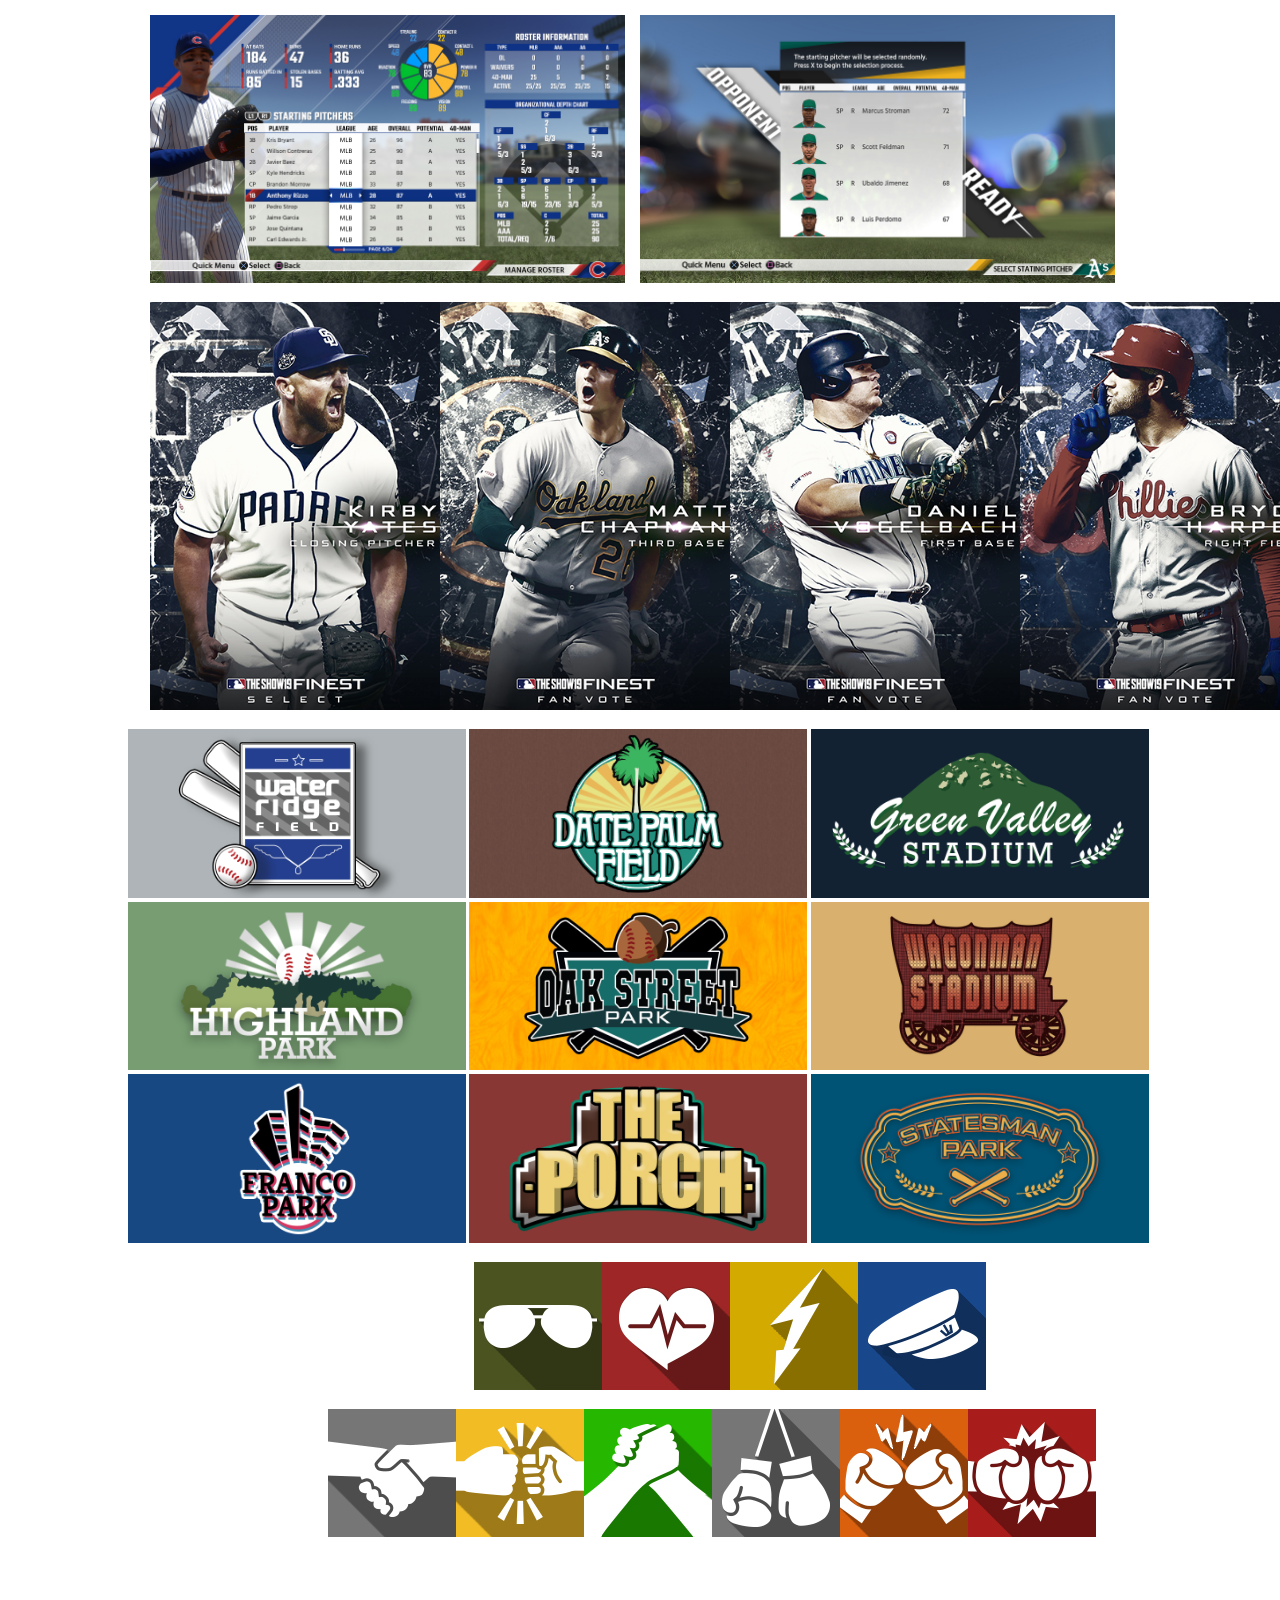
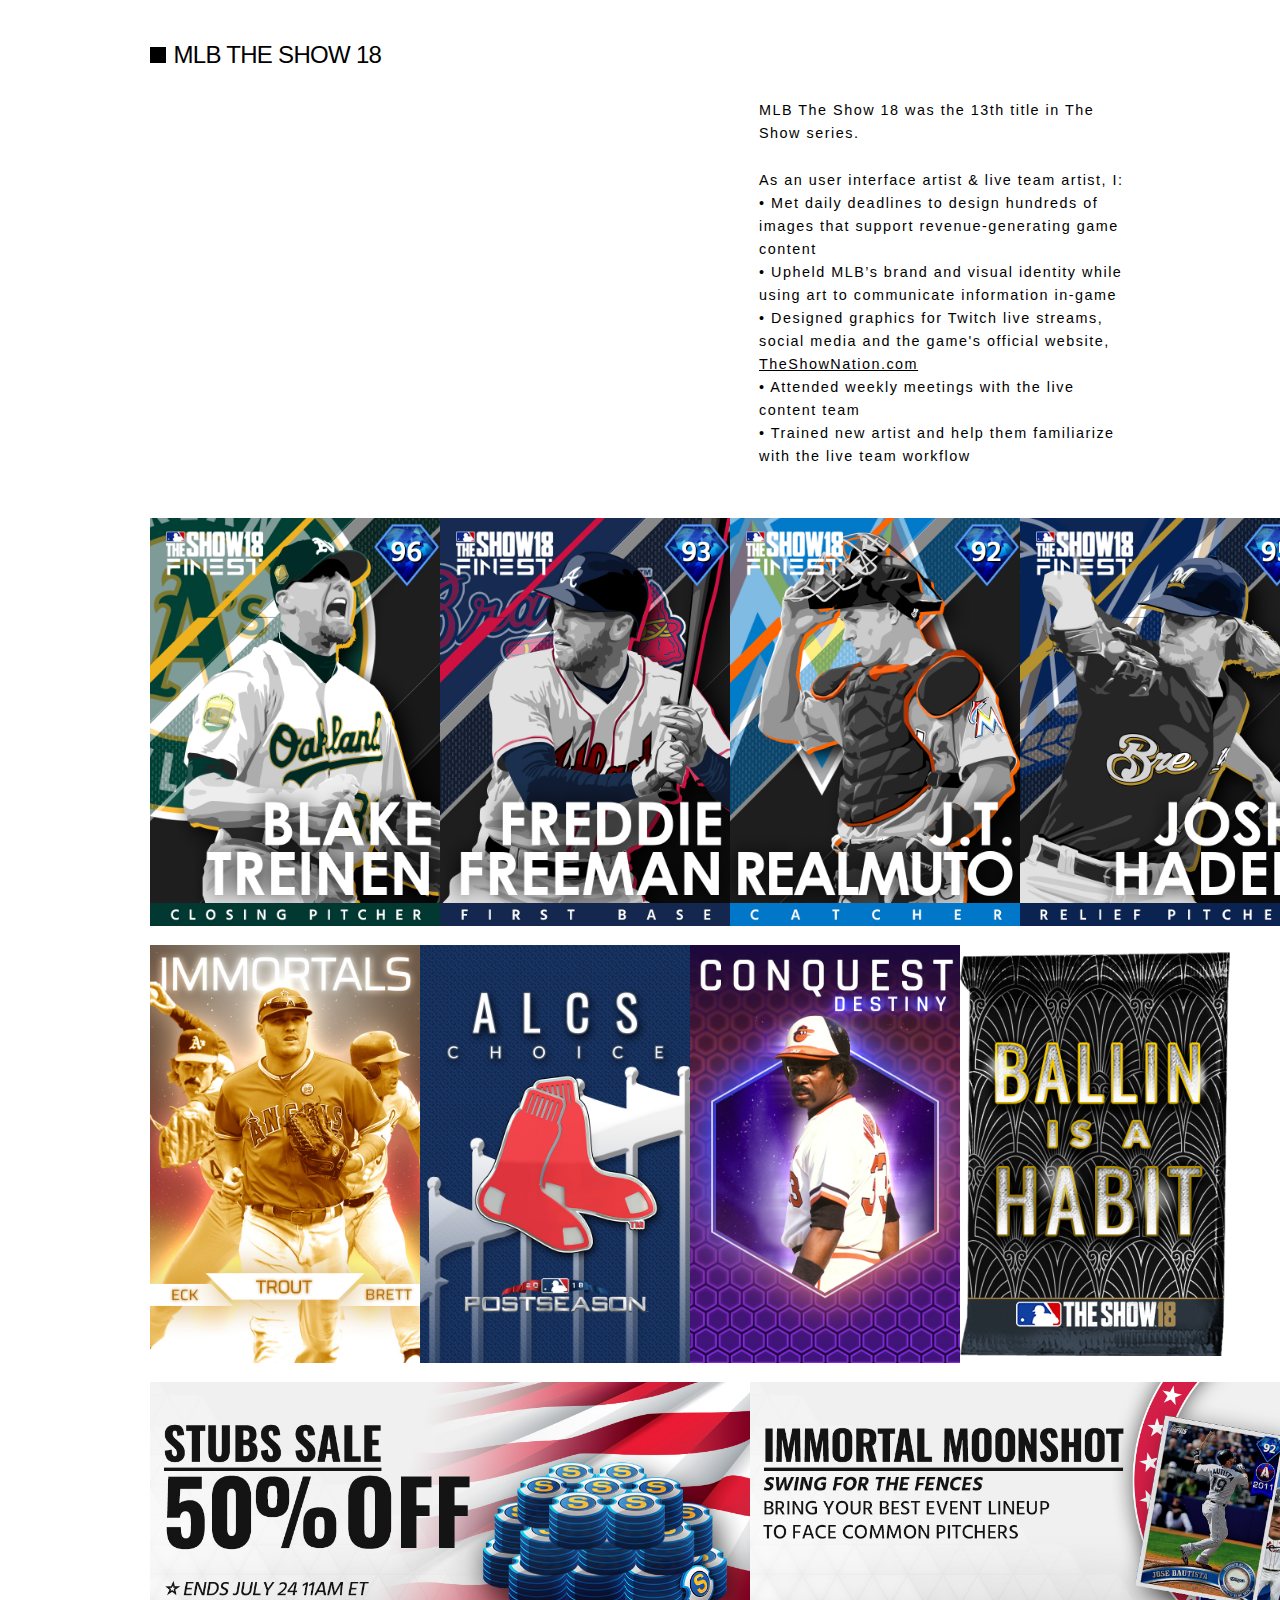
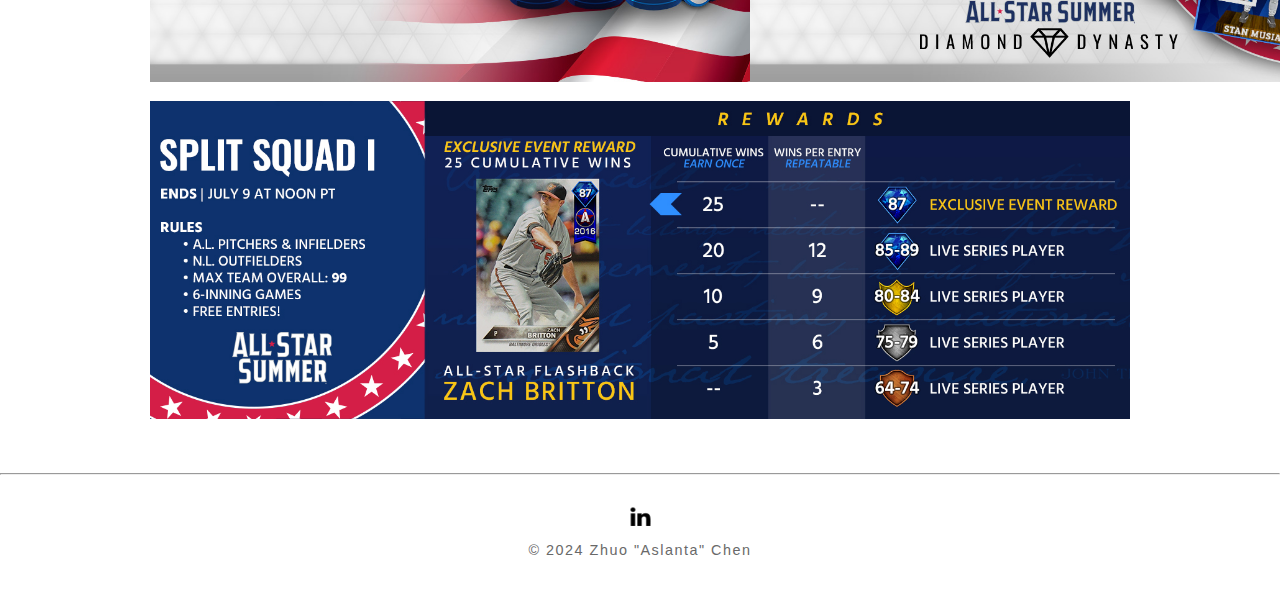
==== commit 368d6ab9: "Aeternum Launch" ====
--- a/aaa-games/index.html
+++ b/aaa-games/index.html
@@ -56,7 +56,7 @@
 		<li class="project-text">
 			<p>New World: Aeternum is a MMORPG developed by Amazon Games. In New World, players can explore a thrilling open world filled with danger and opportunity where they forge a new destiny on the supernatural island of Aeternum.
 				<br>
-				<br>New World: Aeternum will launch on Steam, PS5, and Xbox Series X/S on October 15, 2024.
+				<br>New World: Aeternum launched on Steam, PS5, and Xbox Series X/S on October 15, 2024.
 				<br>
 				<br>As an UX designer, I:
 				<br>• Work collaboratively with other Designers and partner with design teams across the studio to craft amazing experiences for New World players
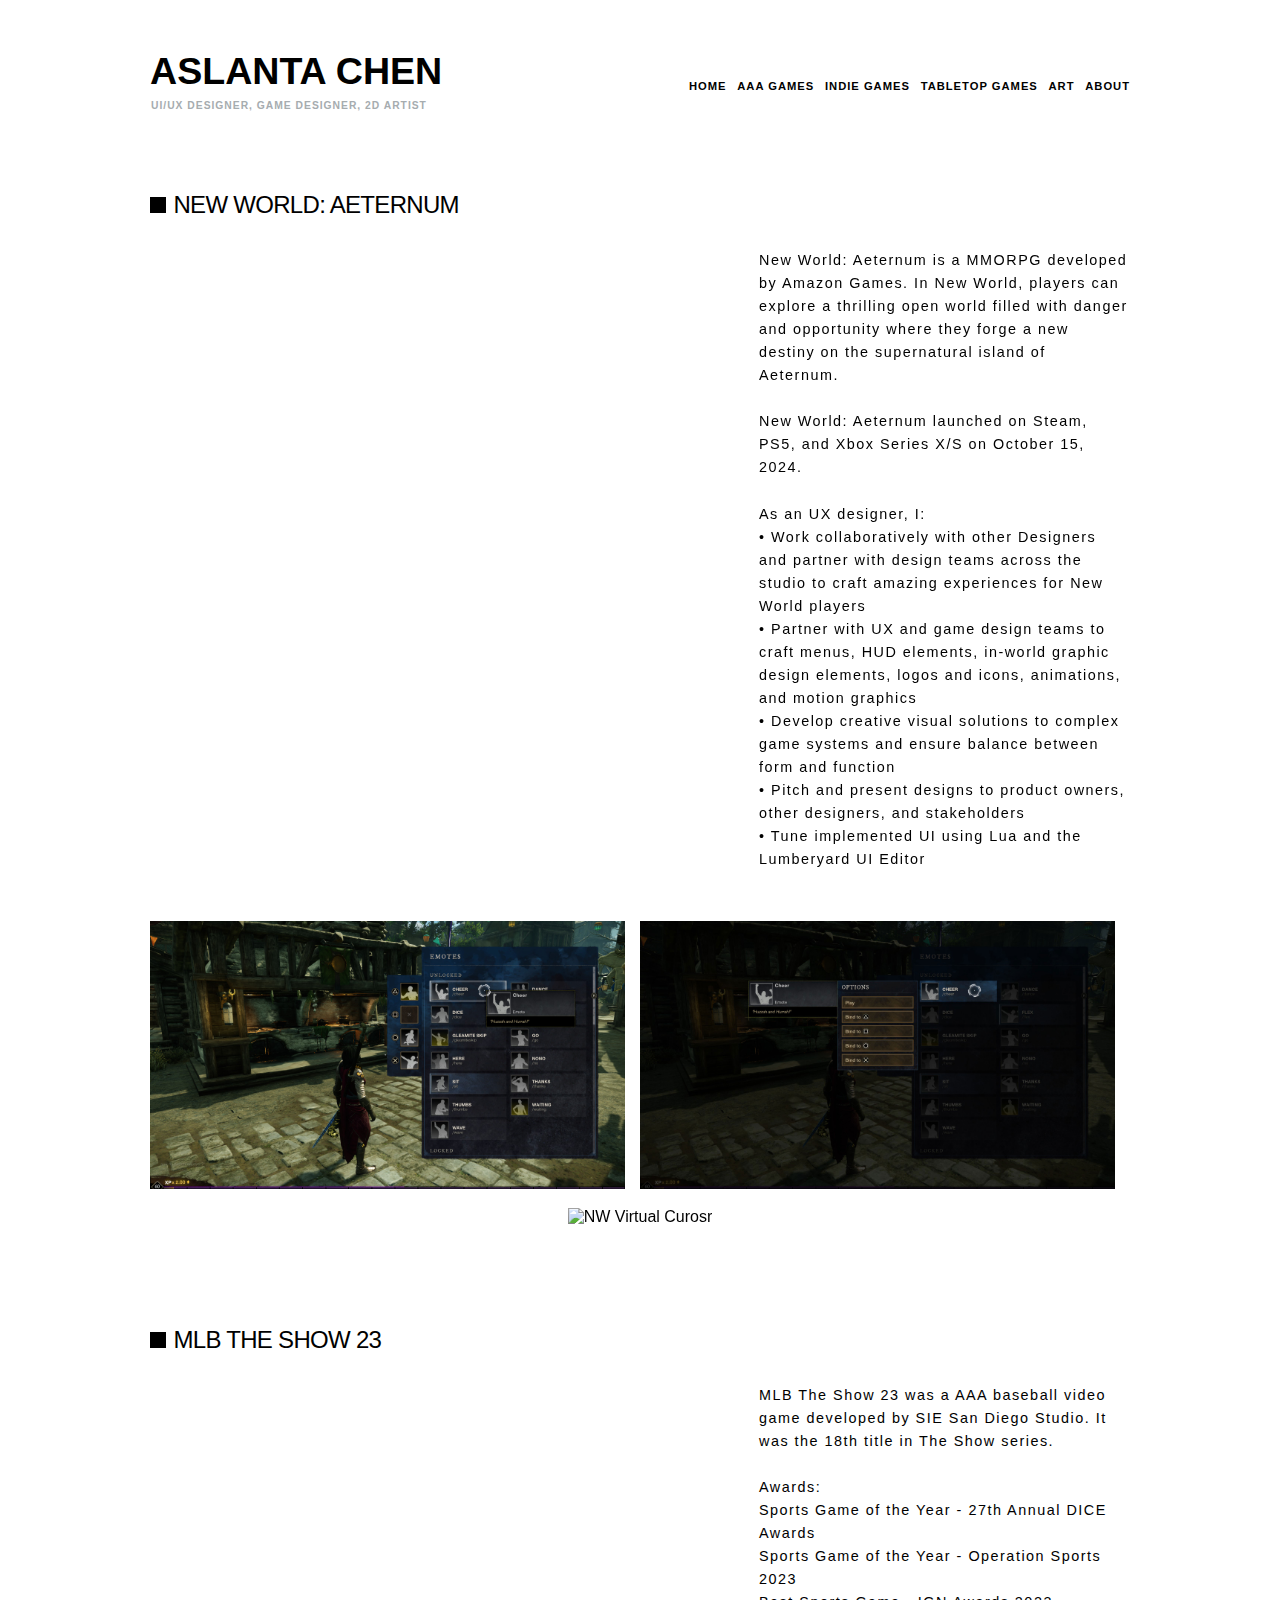
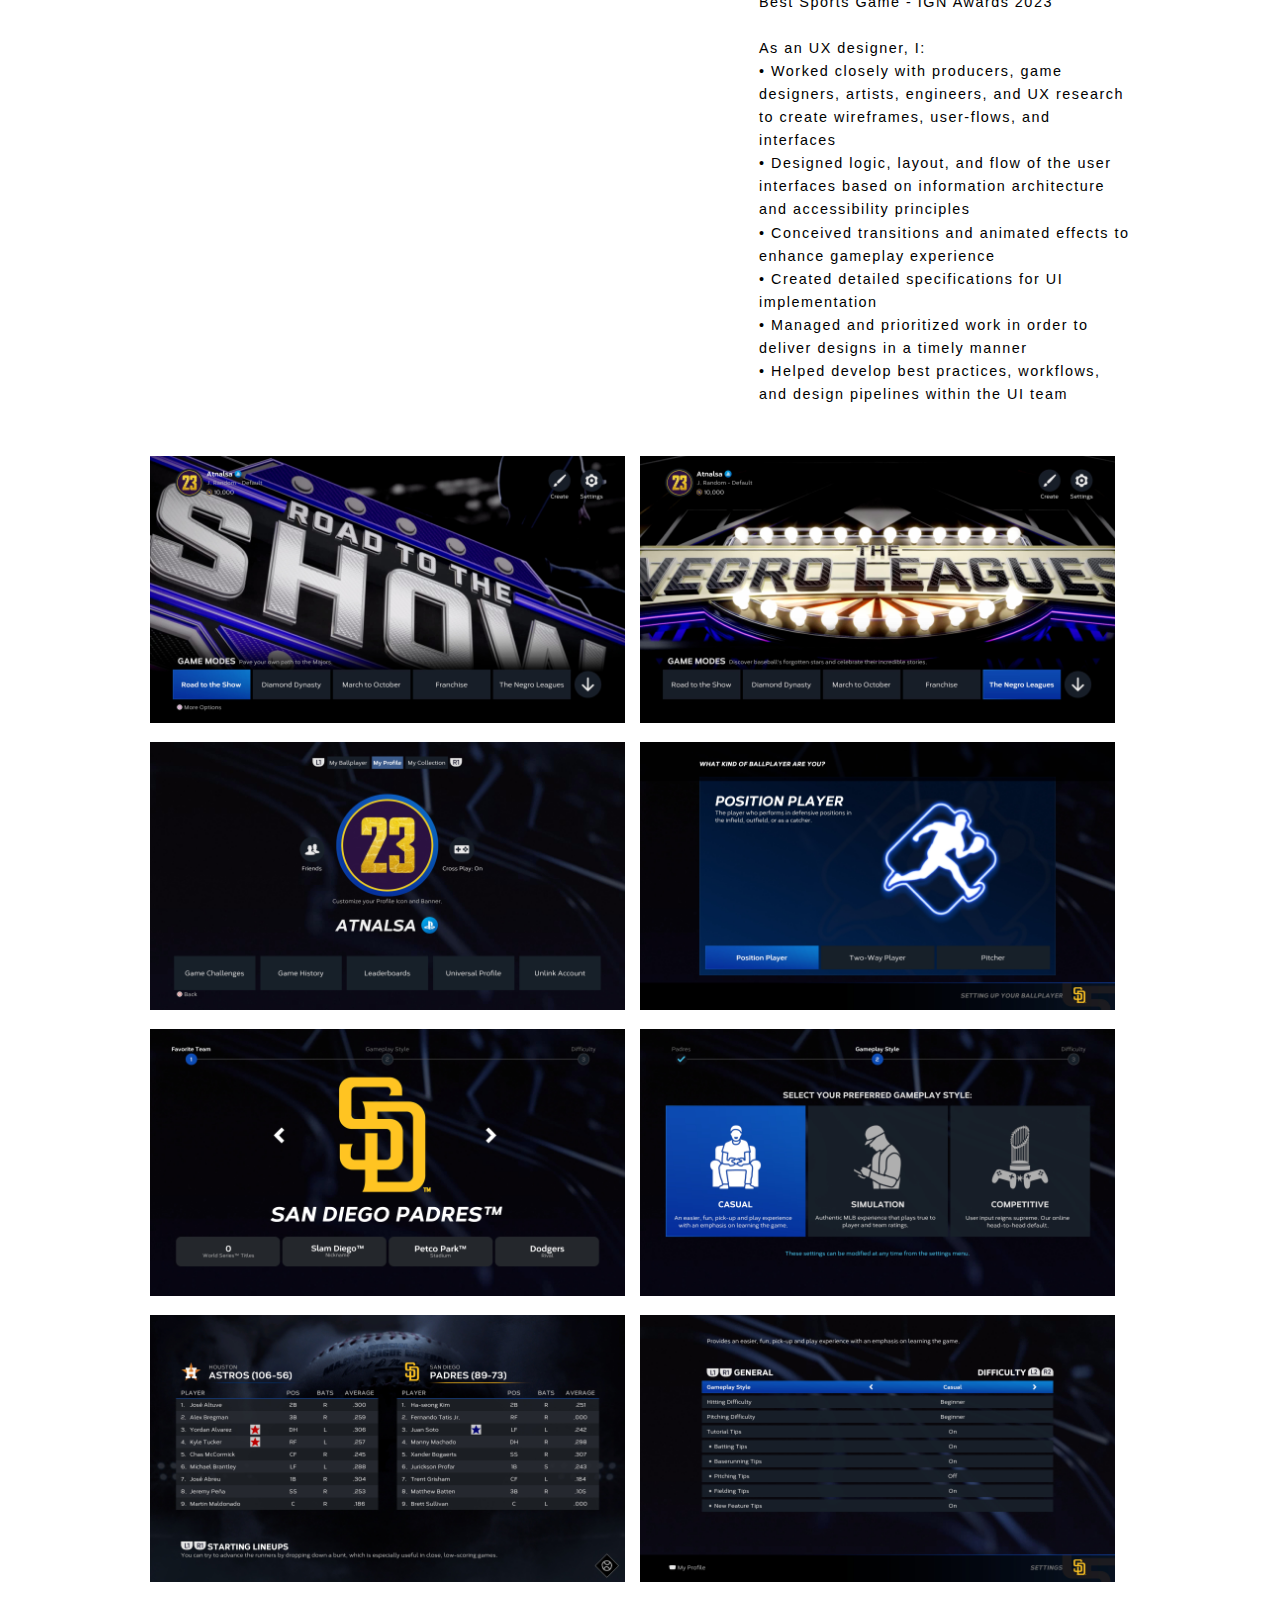
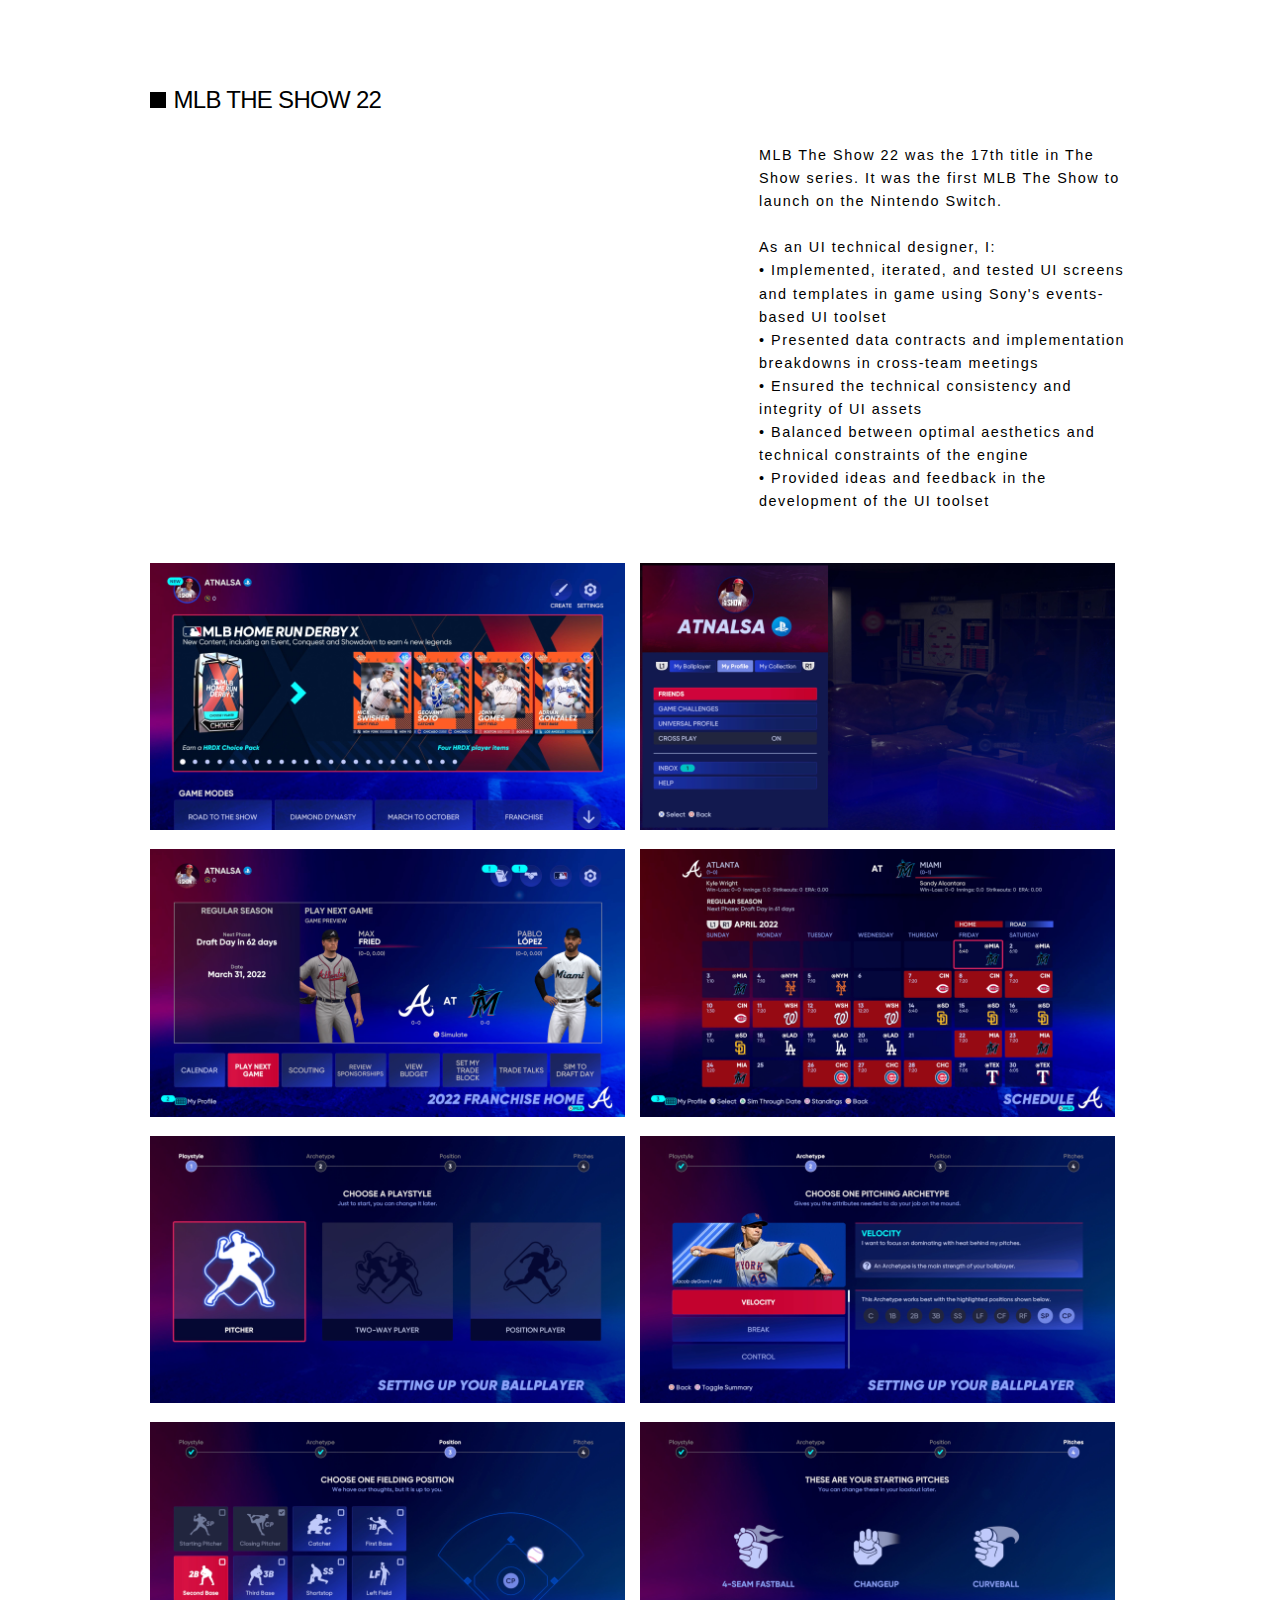
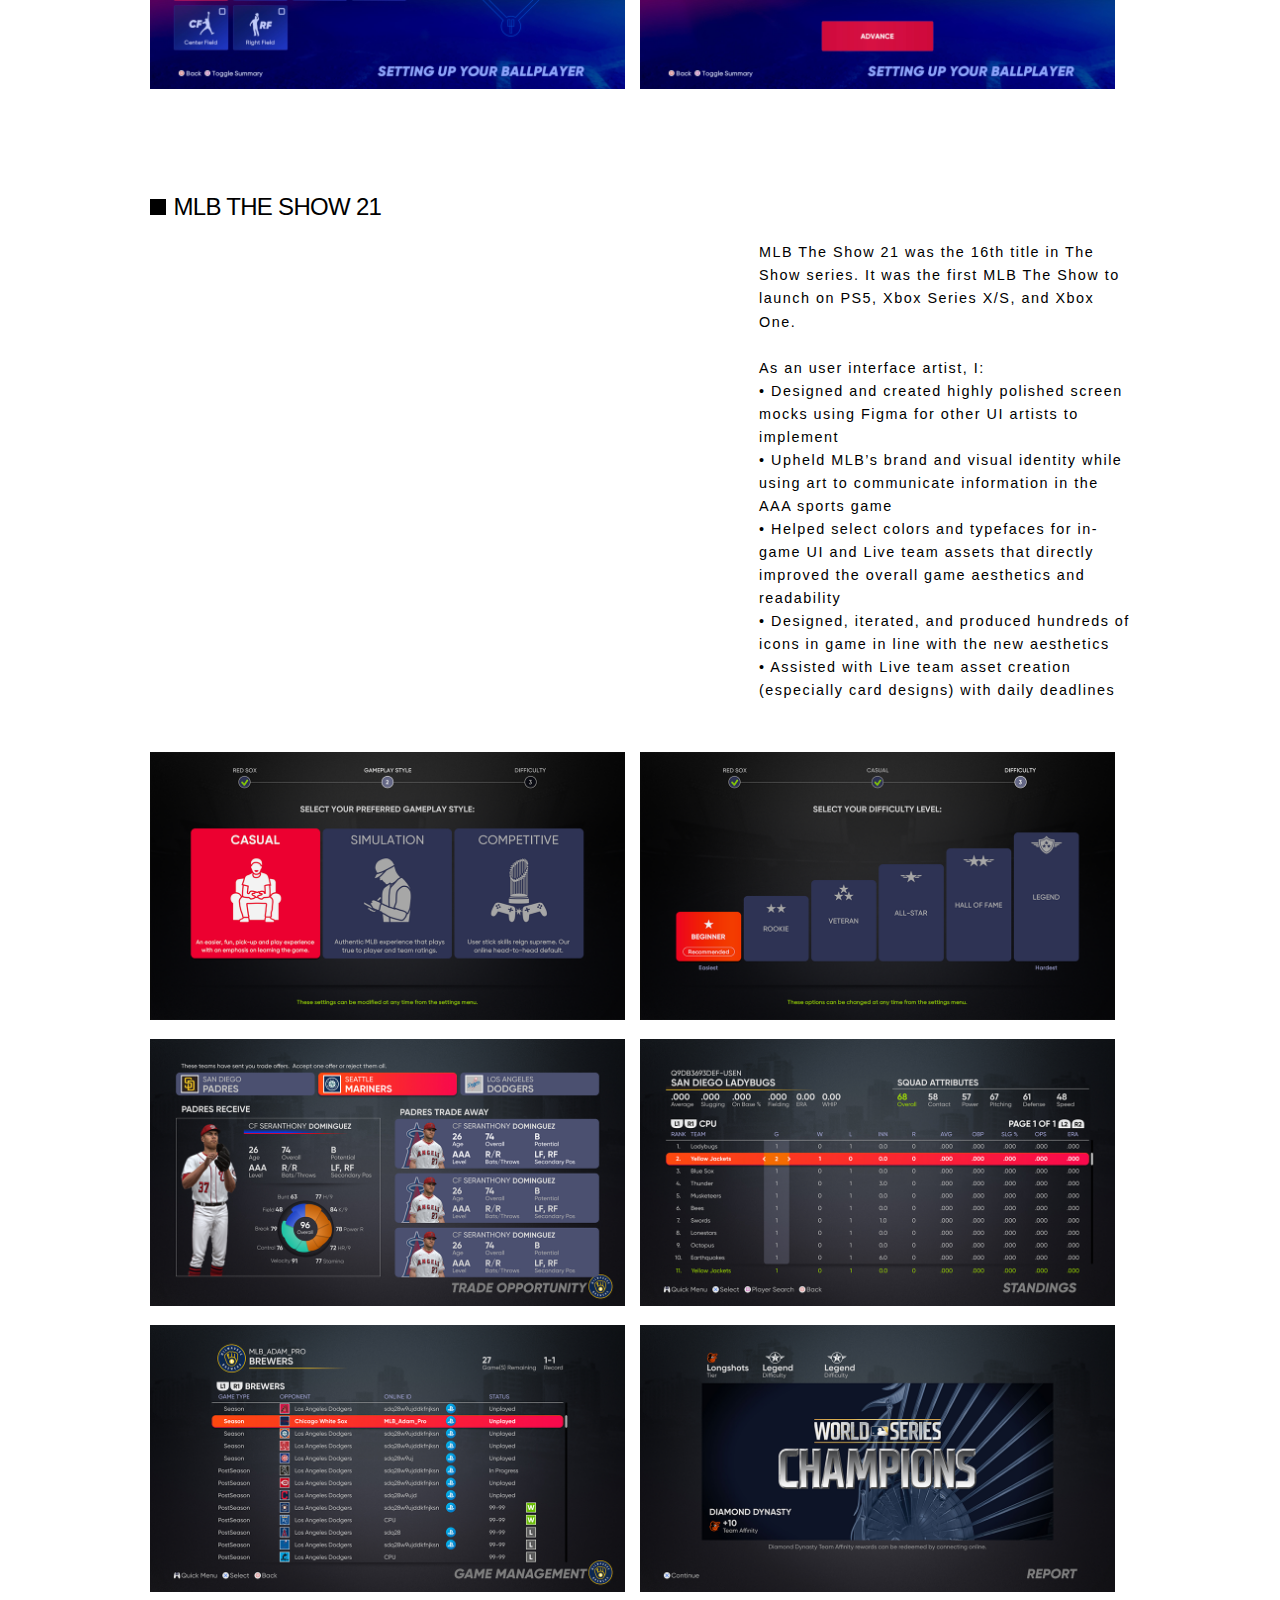
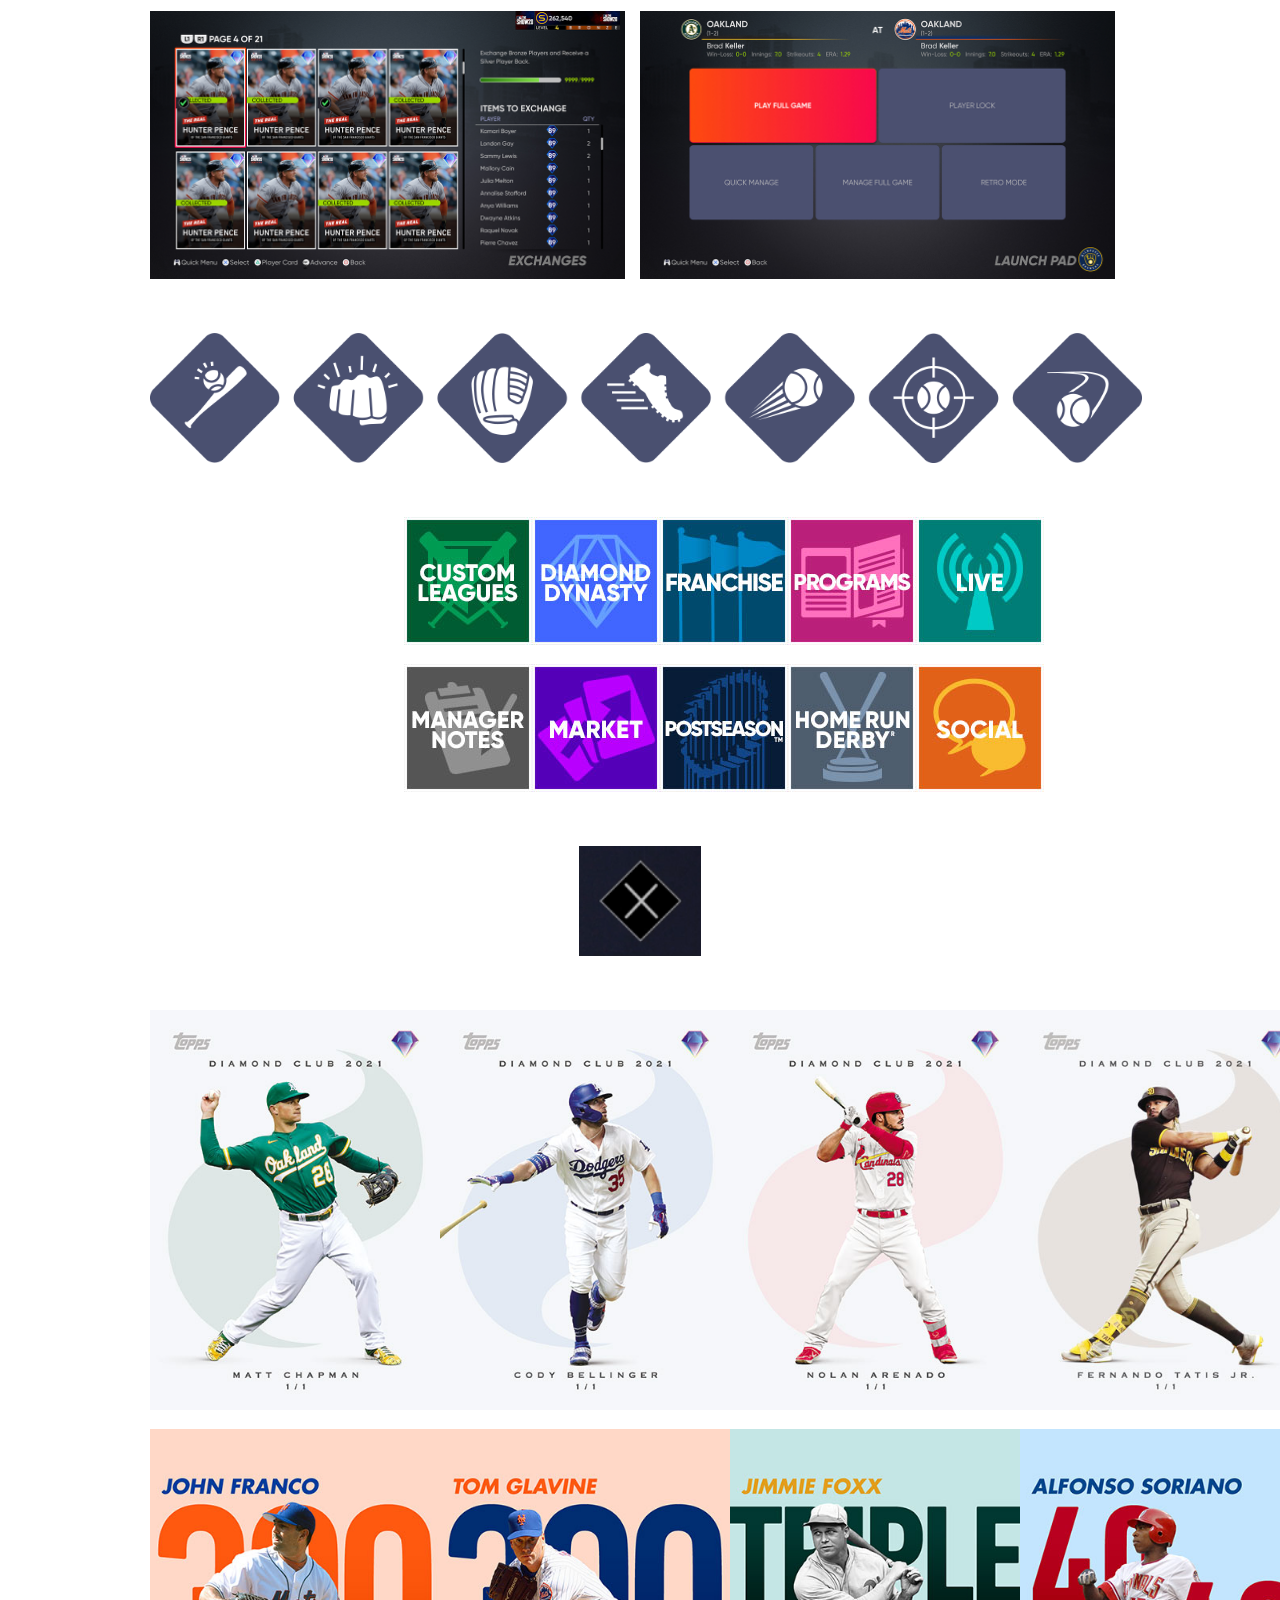
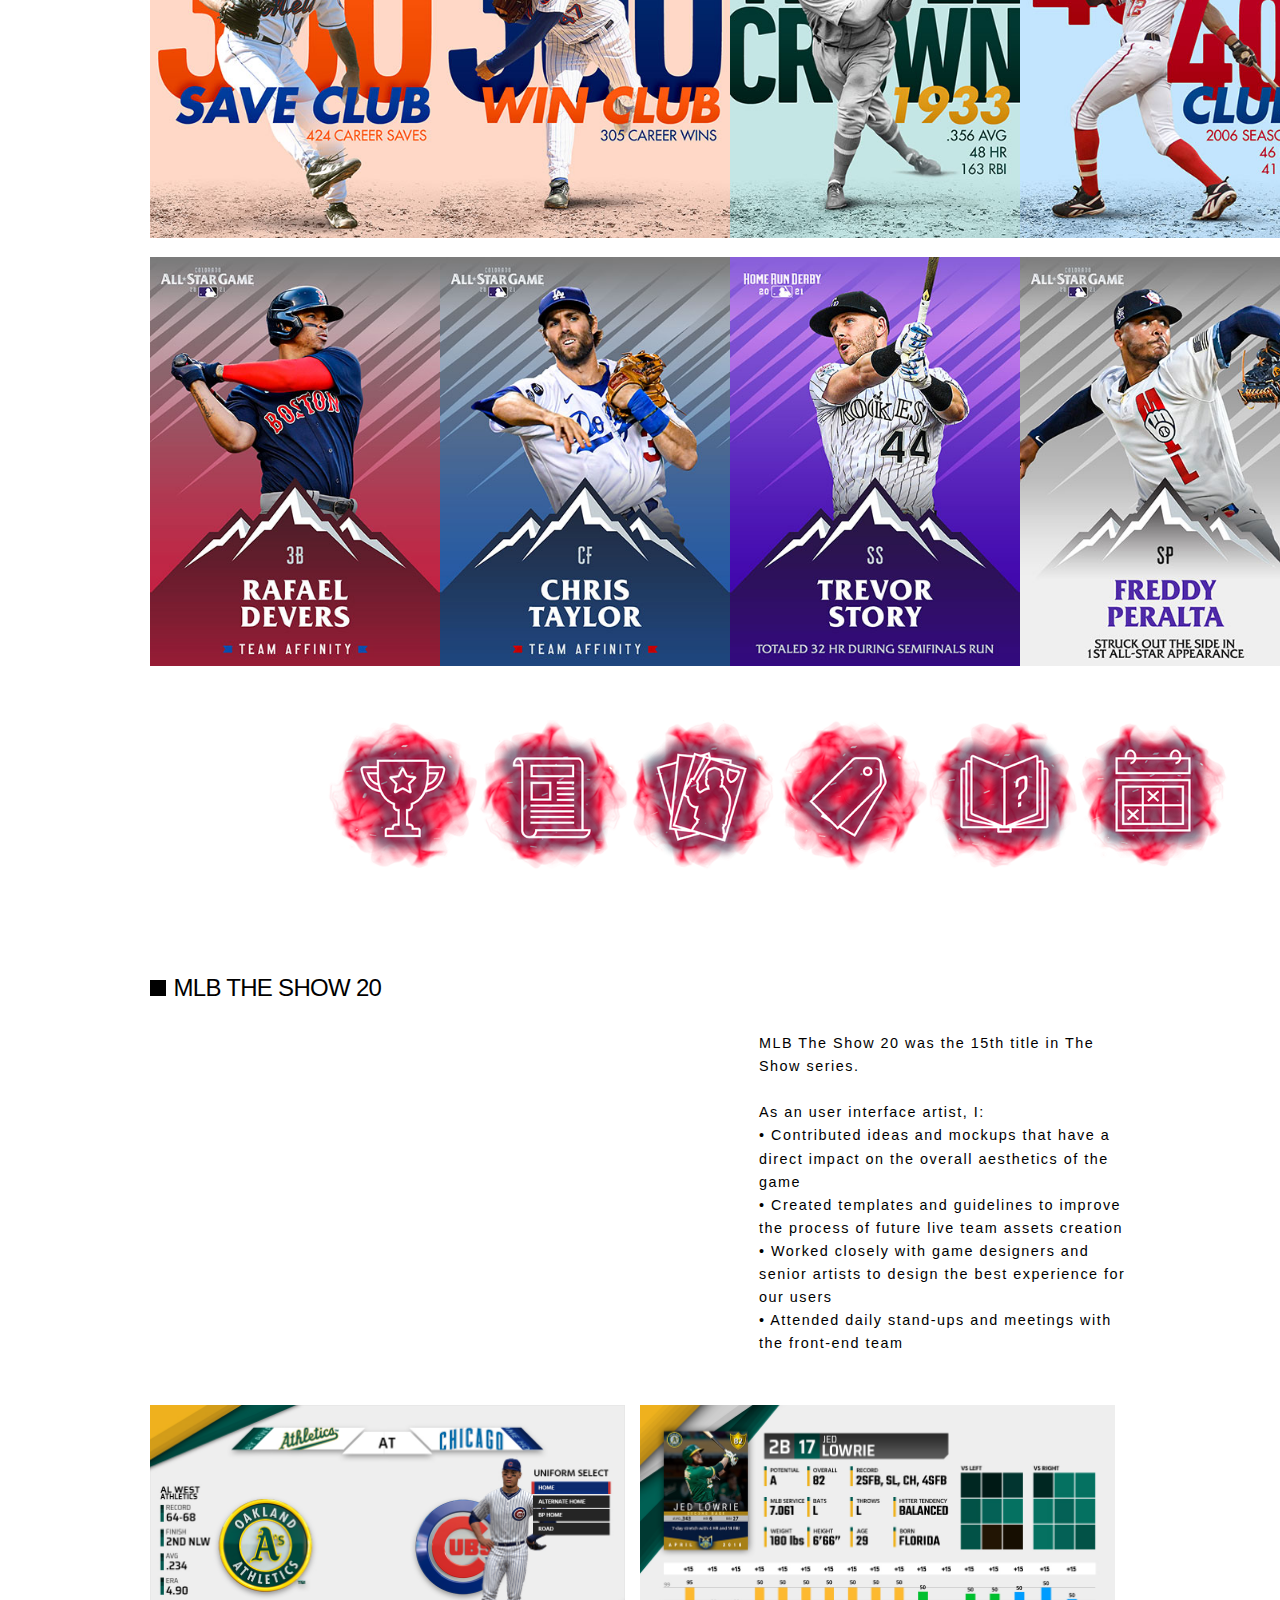
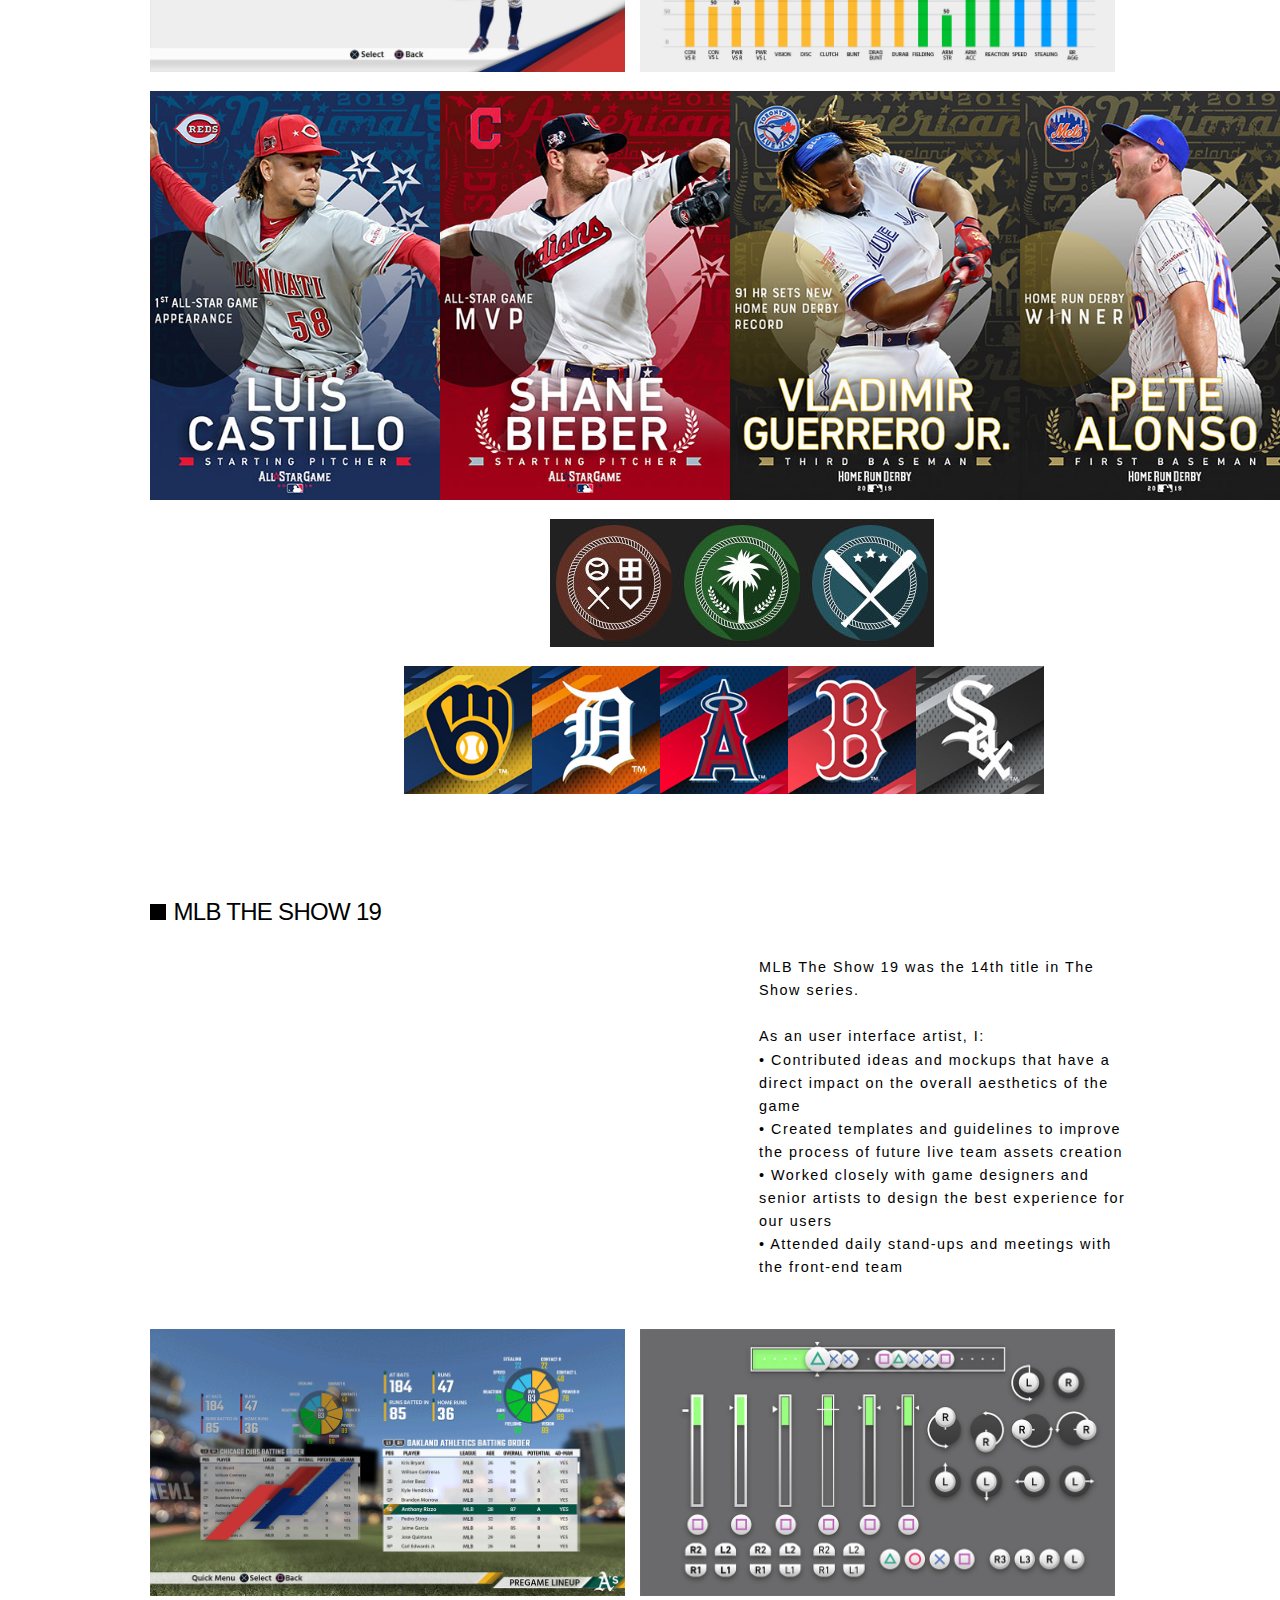
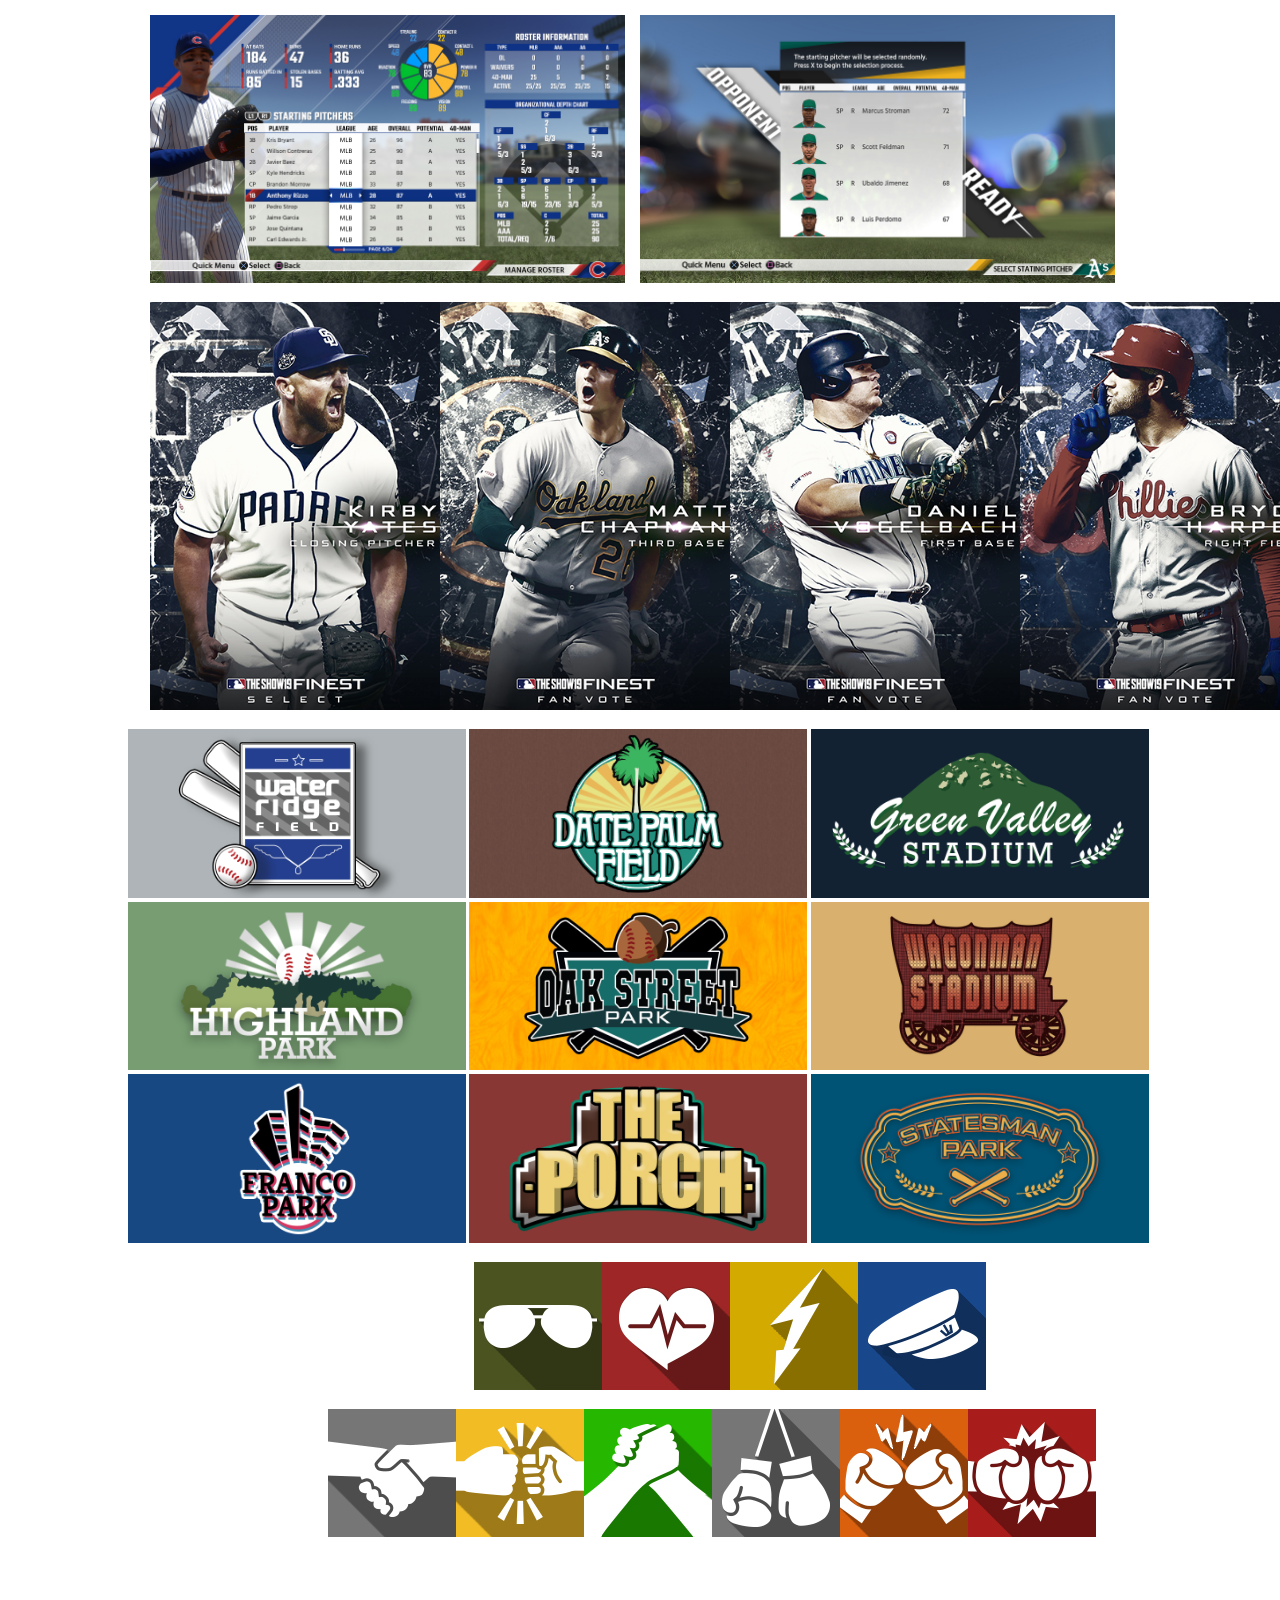
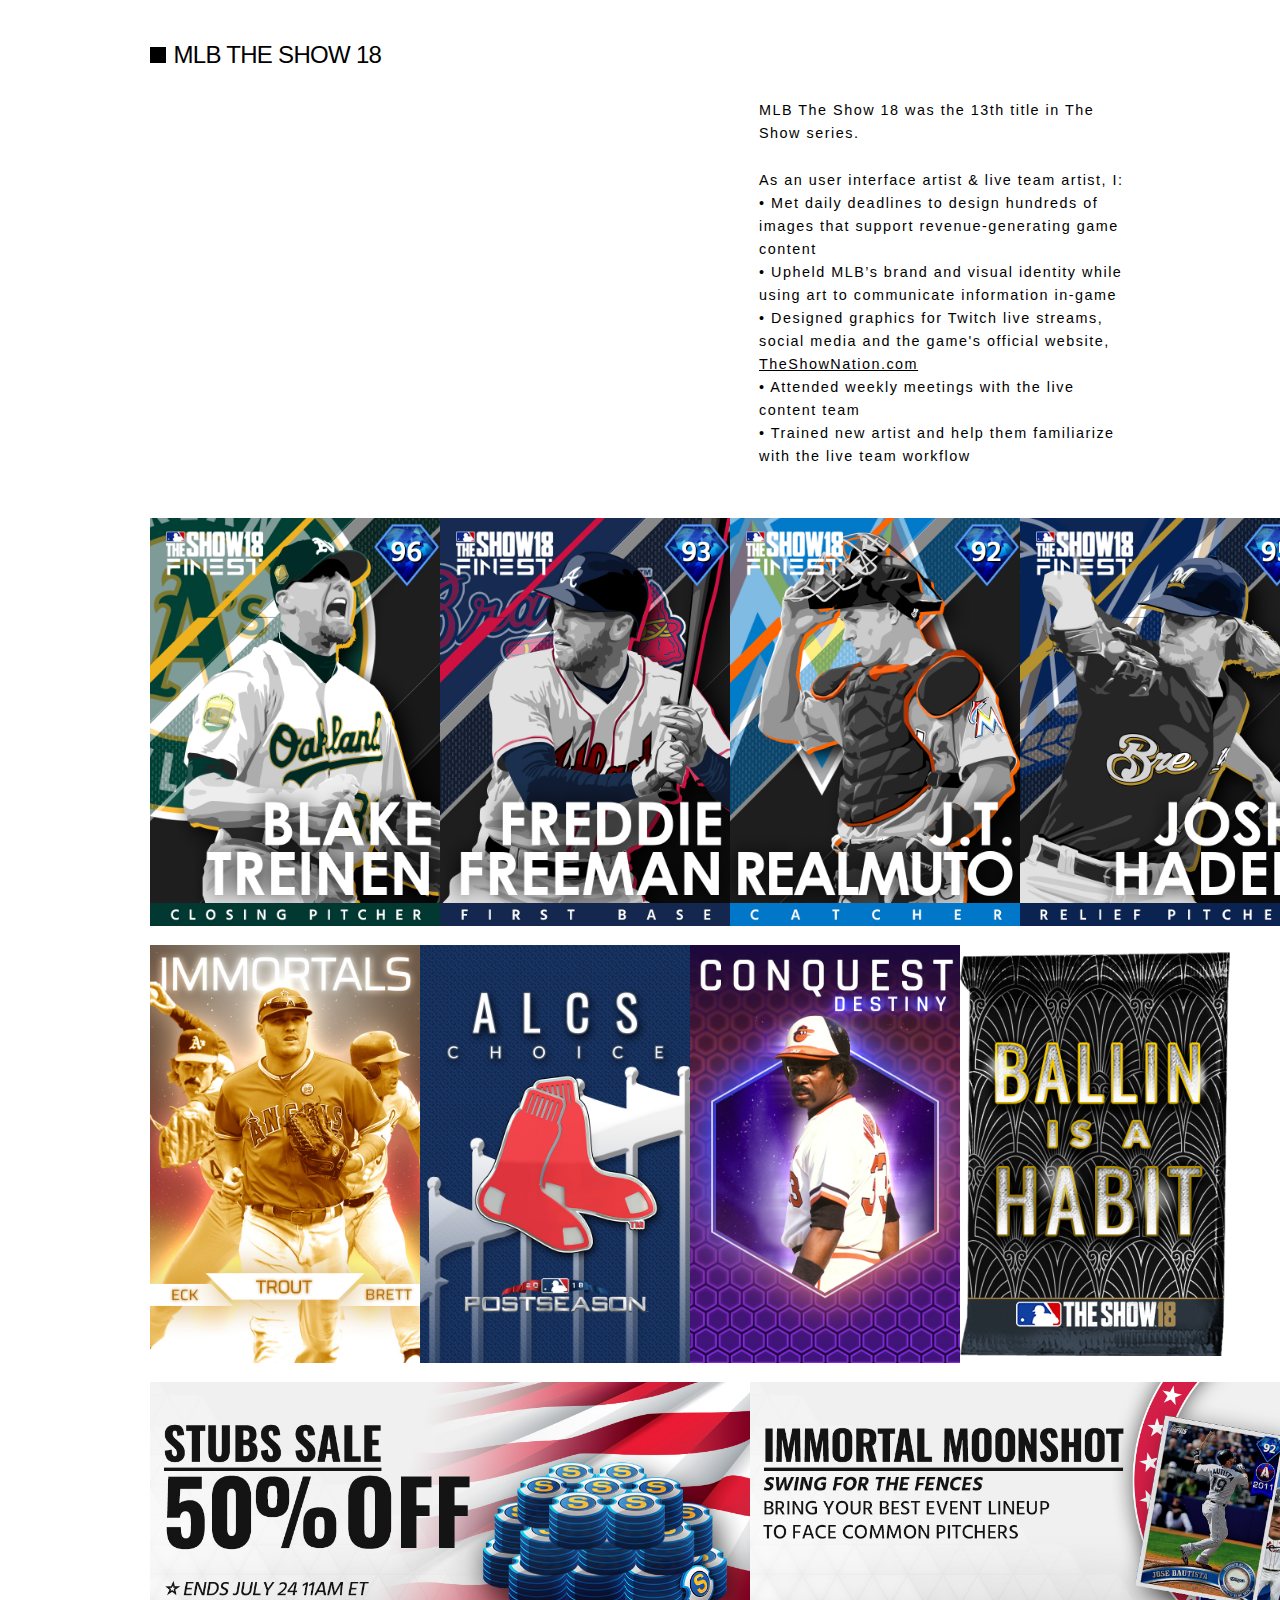
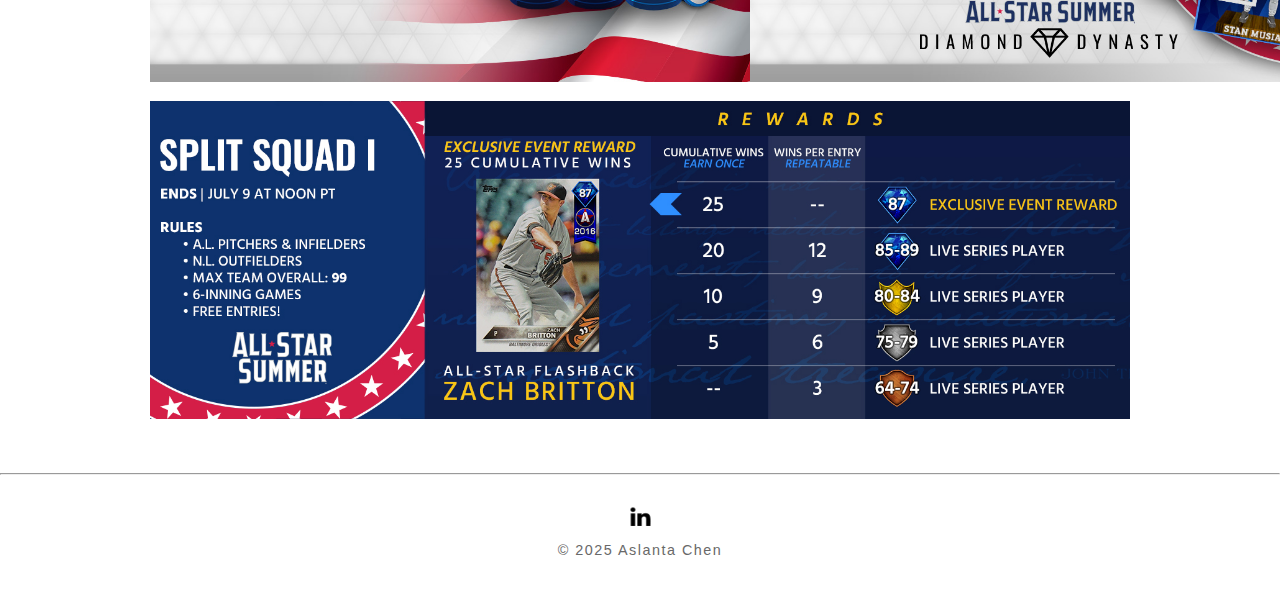
==== commit ce787b73: "Added Oasis, updated to 2025" ====
--- a/aaa-games/index.html
+++ b/aaa-games/index.html
@@ -651,7 +651,7 @@
 			<img src="../images/linkedin-icon.png" alt="LinkedIn" style="width: 25px; height: 25px; border: 0;">
 		</a>
 		<div class="footer-text">
-			<p>&copy; 2024 Zhuo "Aslanta" Chen</p>
+			<p>&copy; 2025 Aslanta Chen</p>
 		</div>
 	</footer>
 </body>
